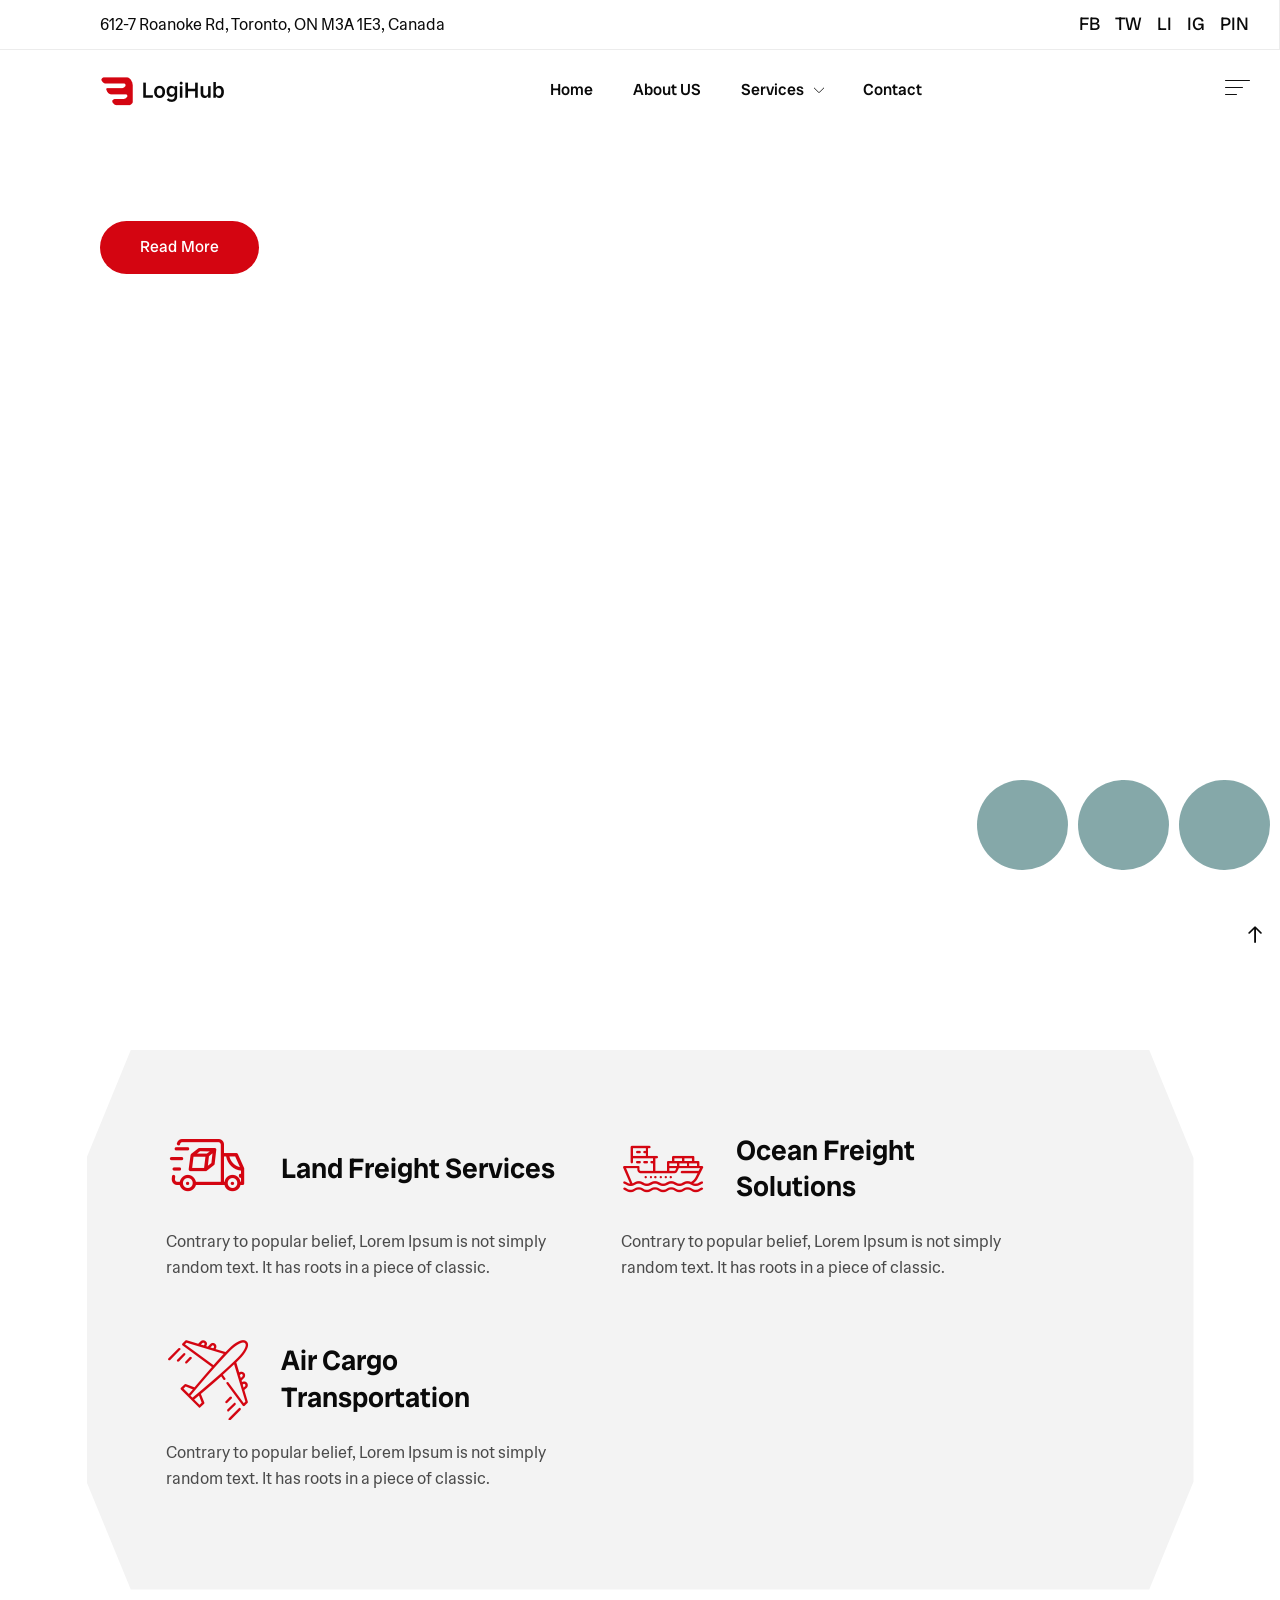
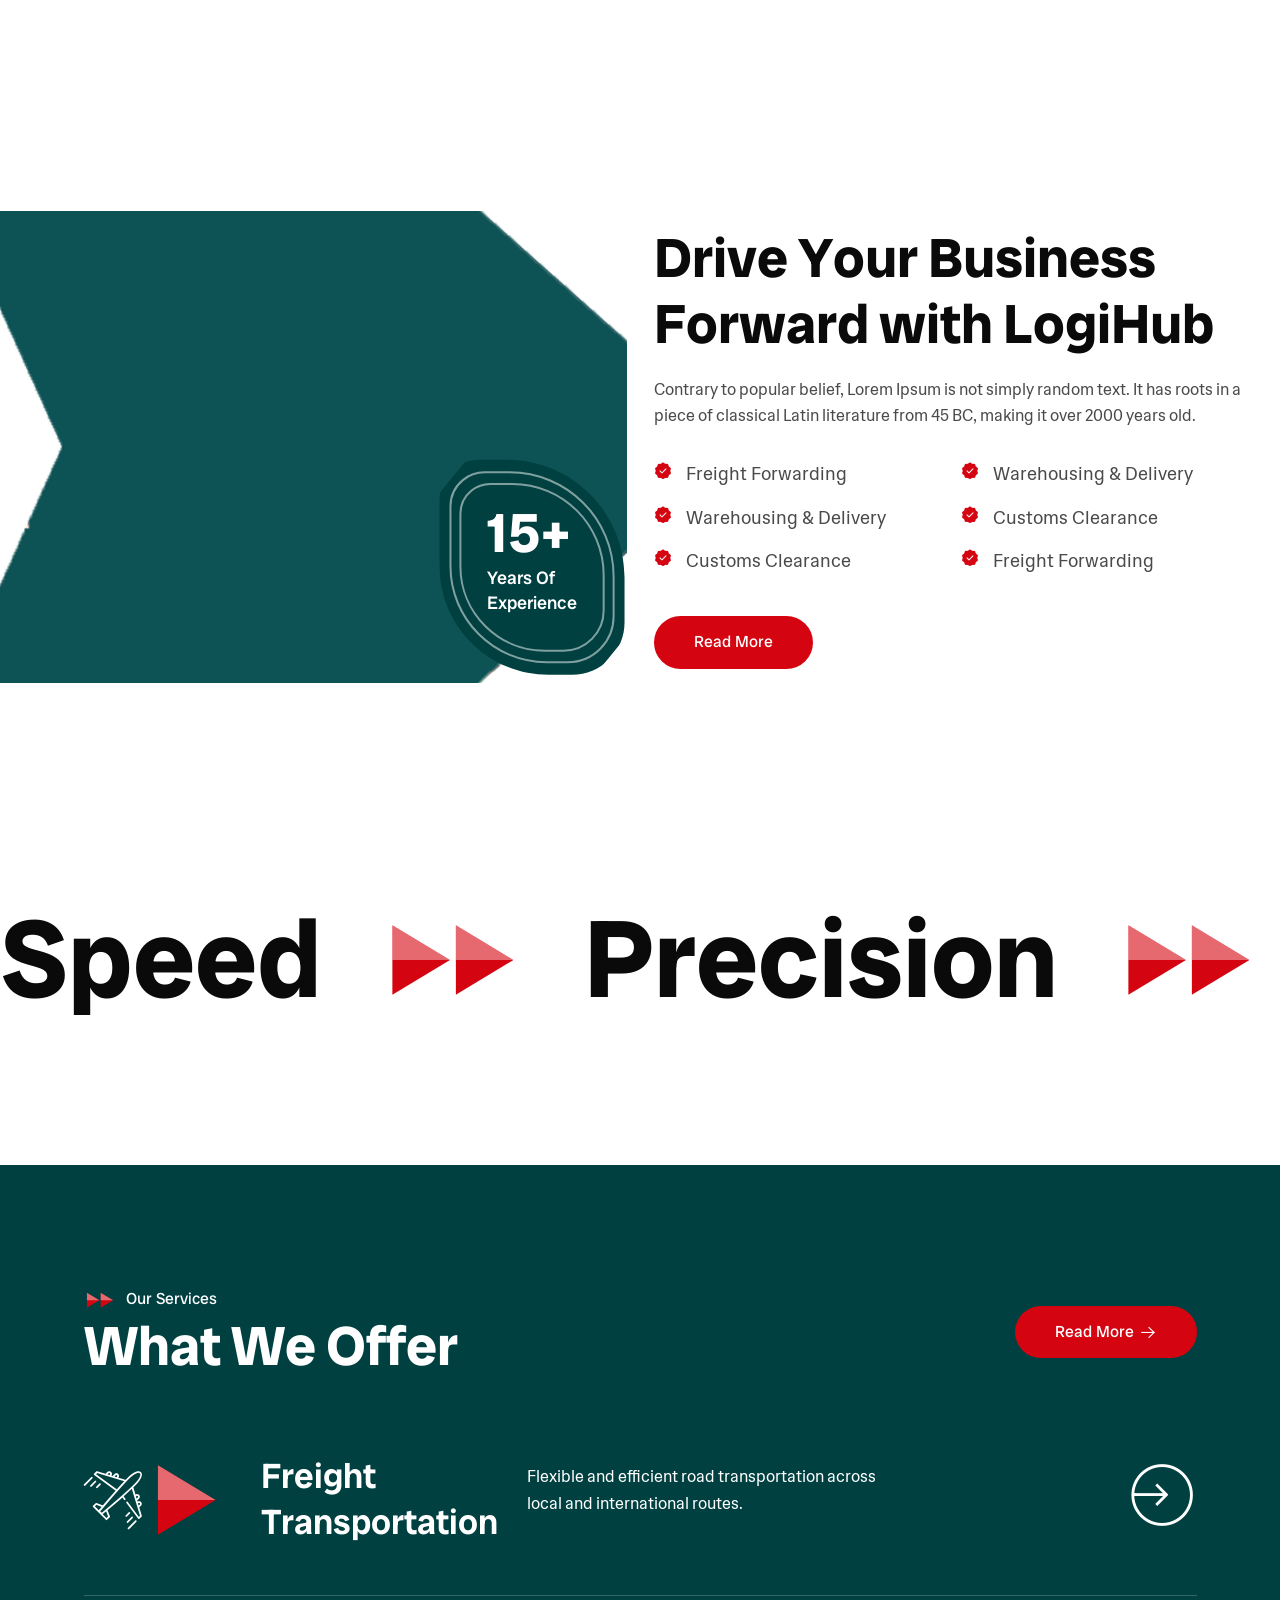
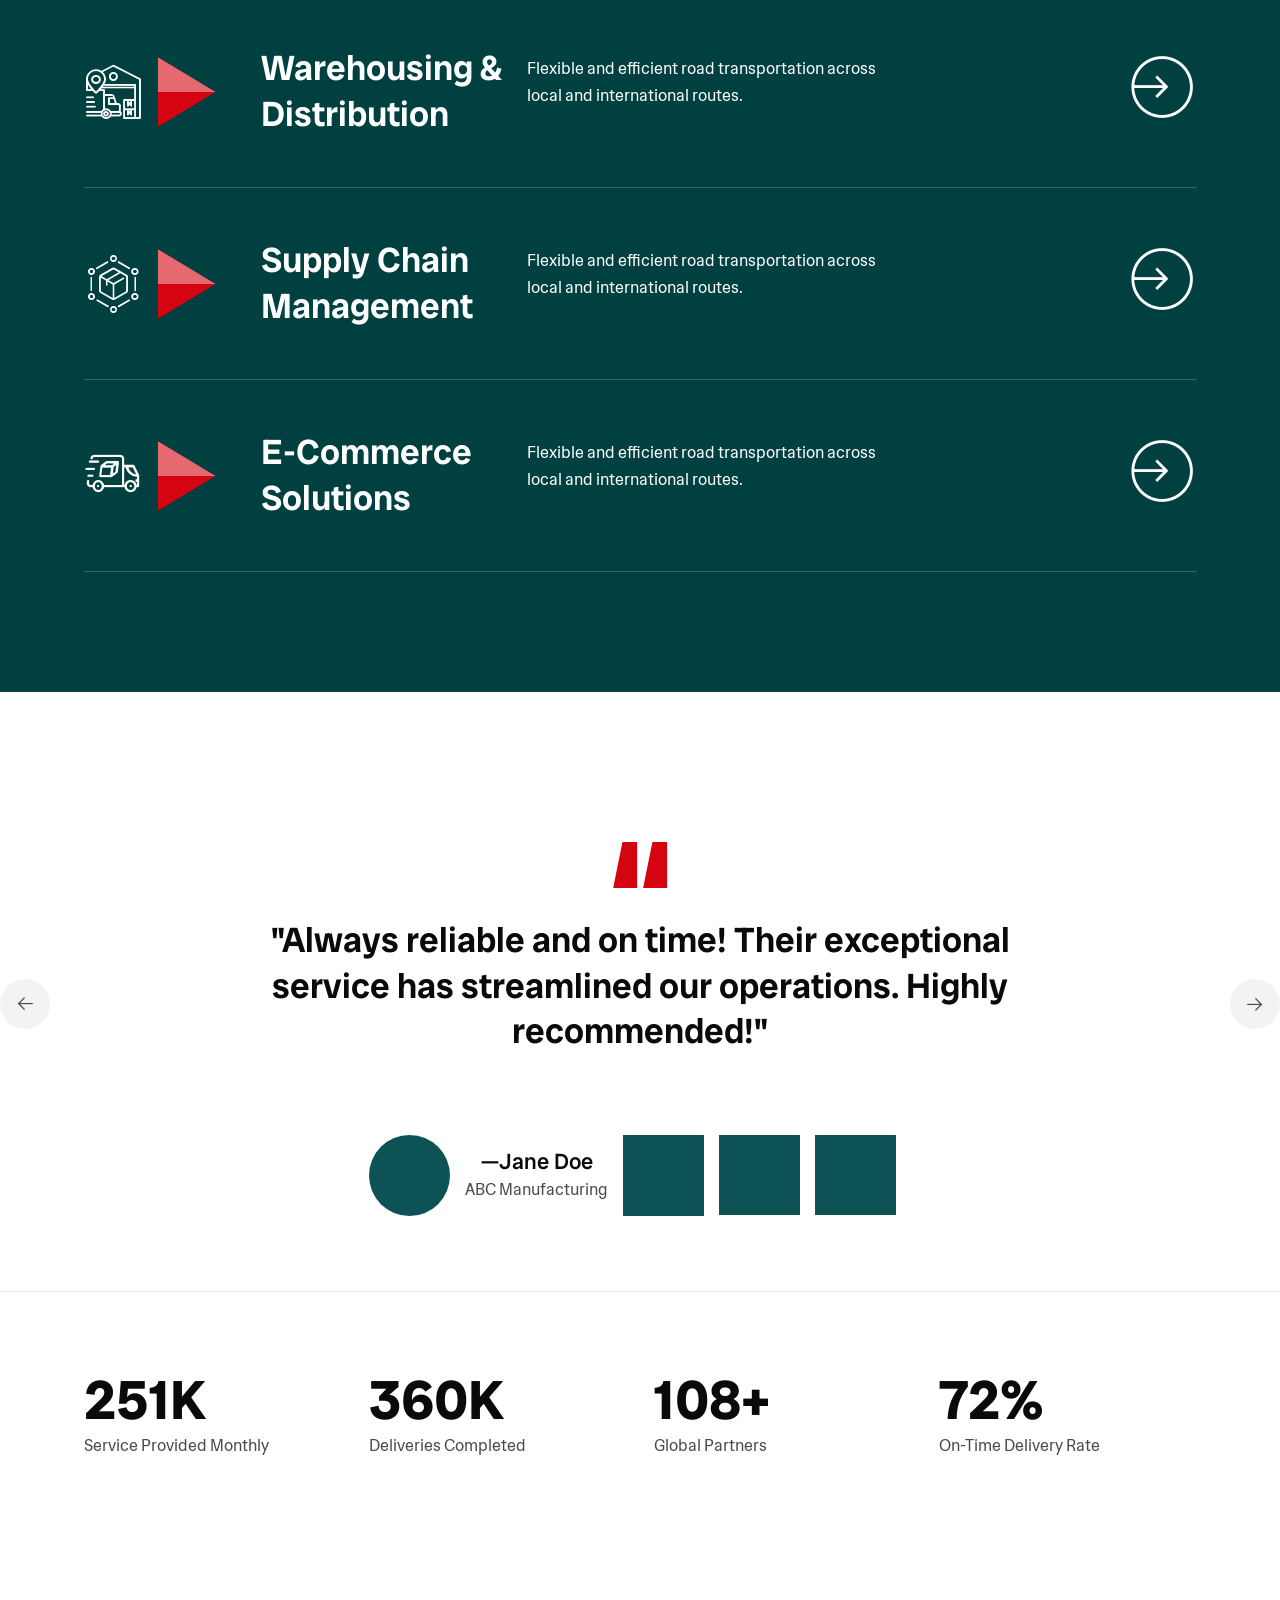
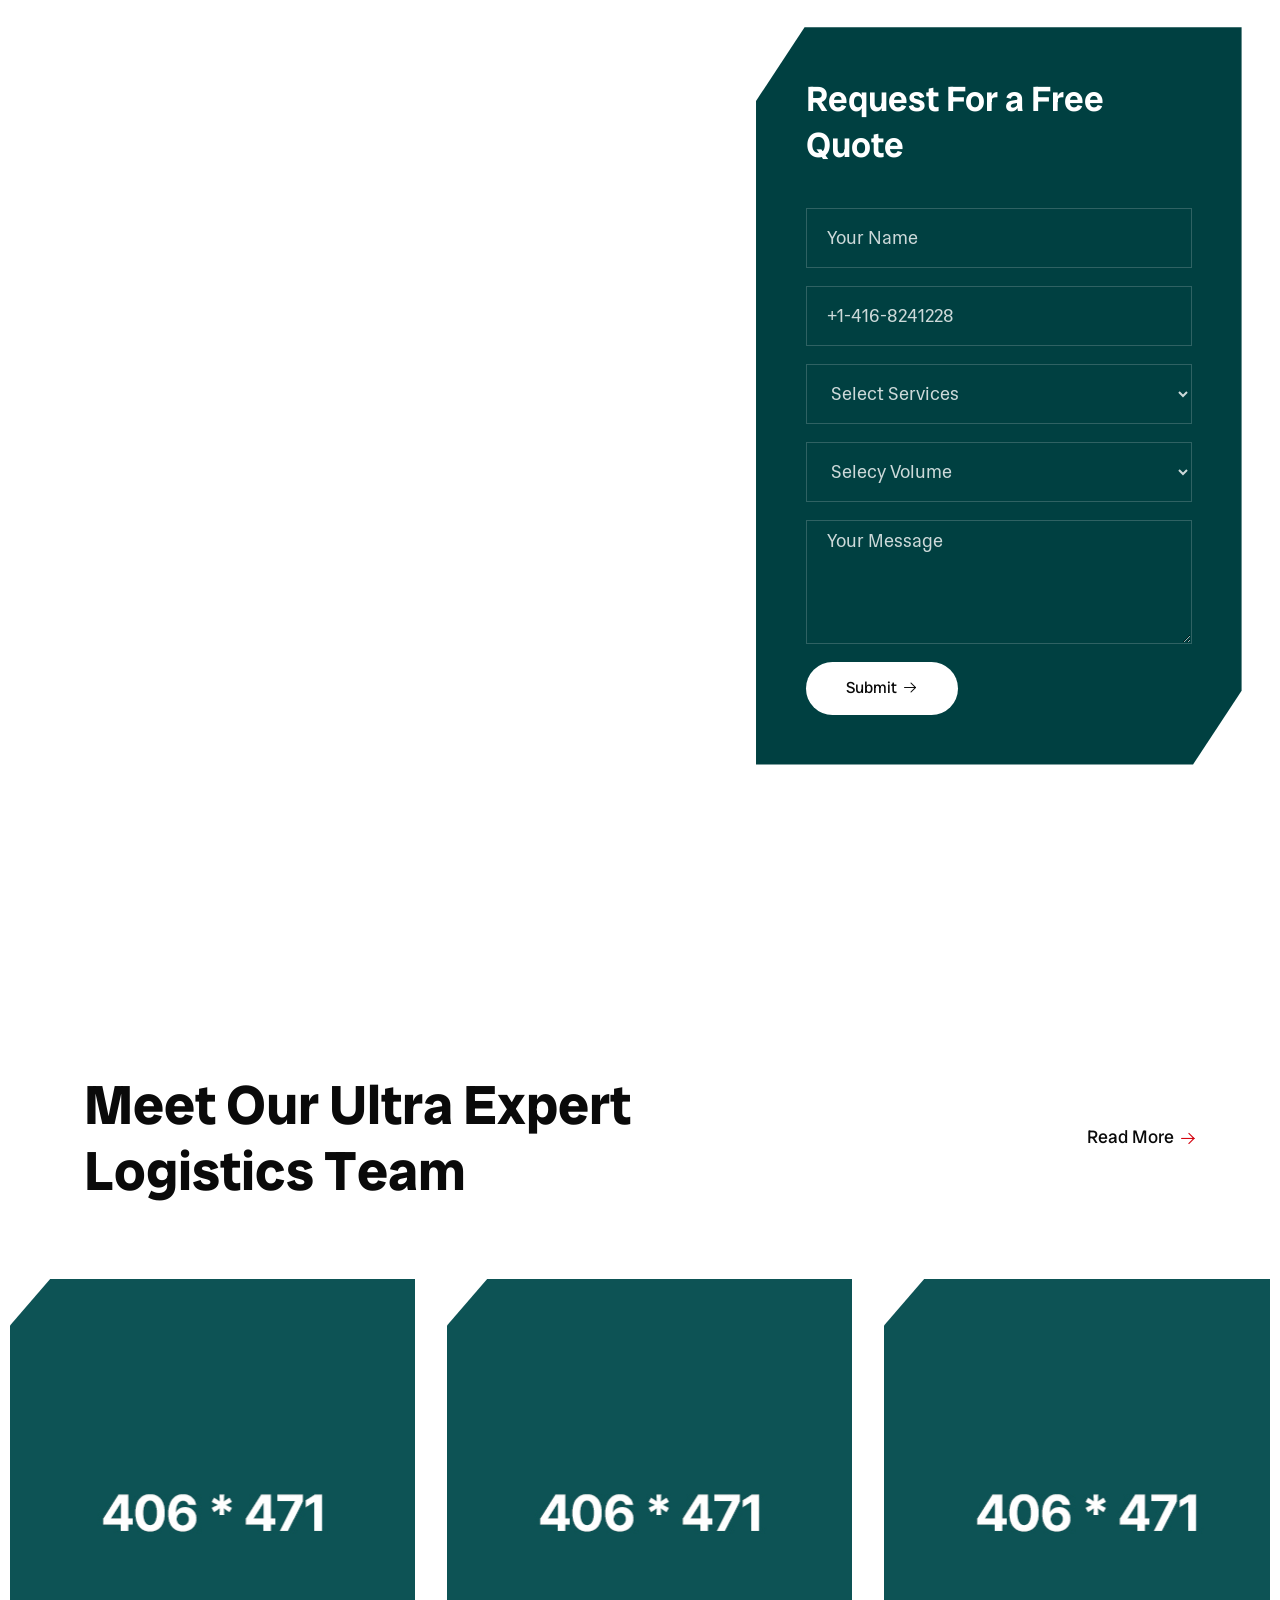
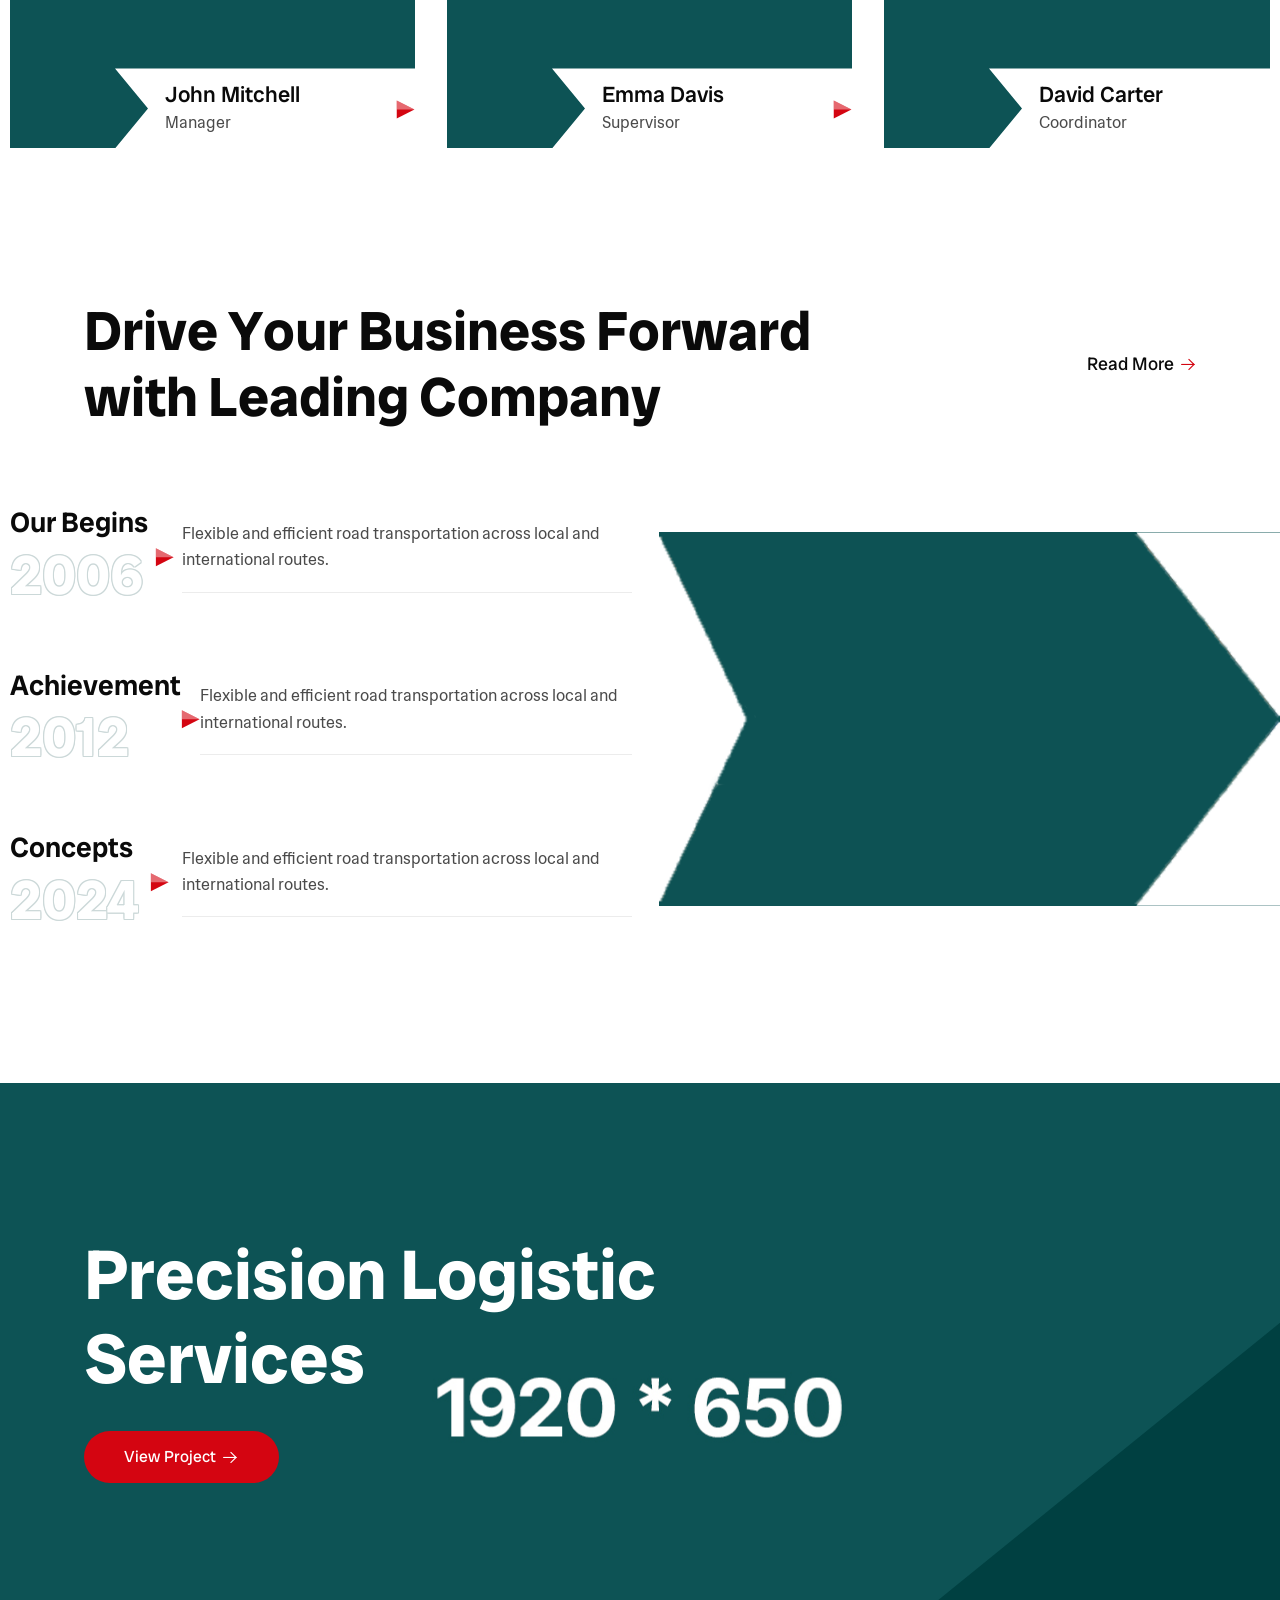
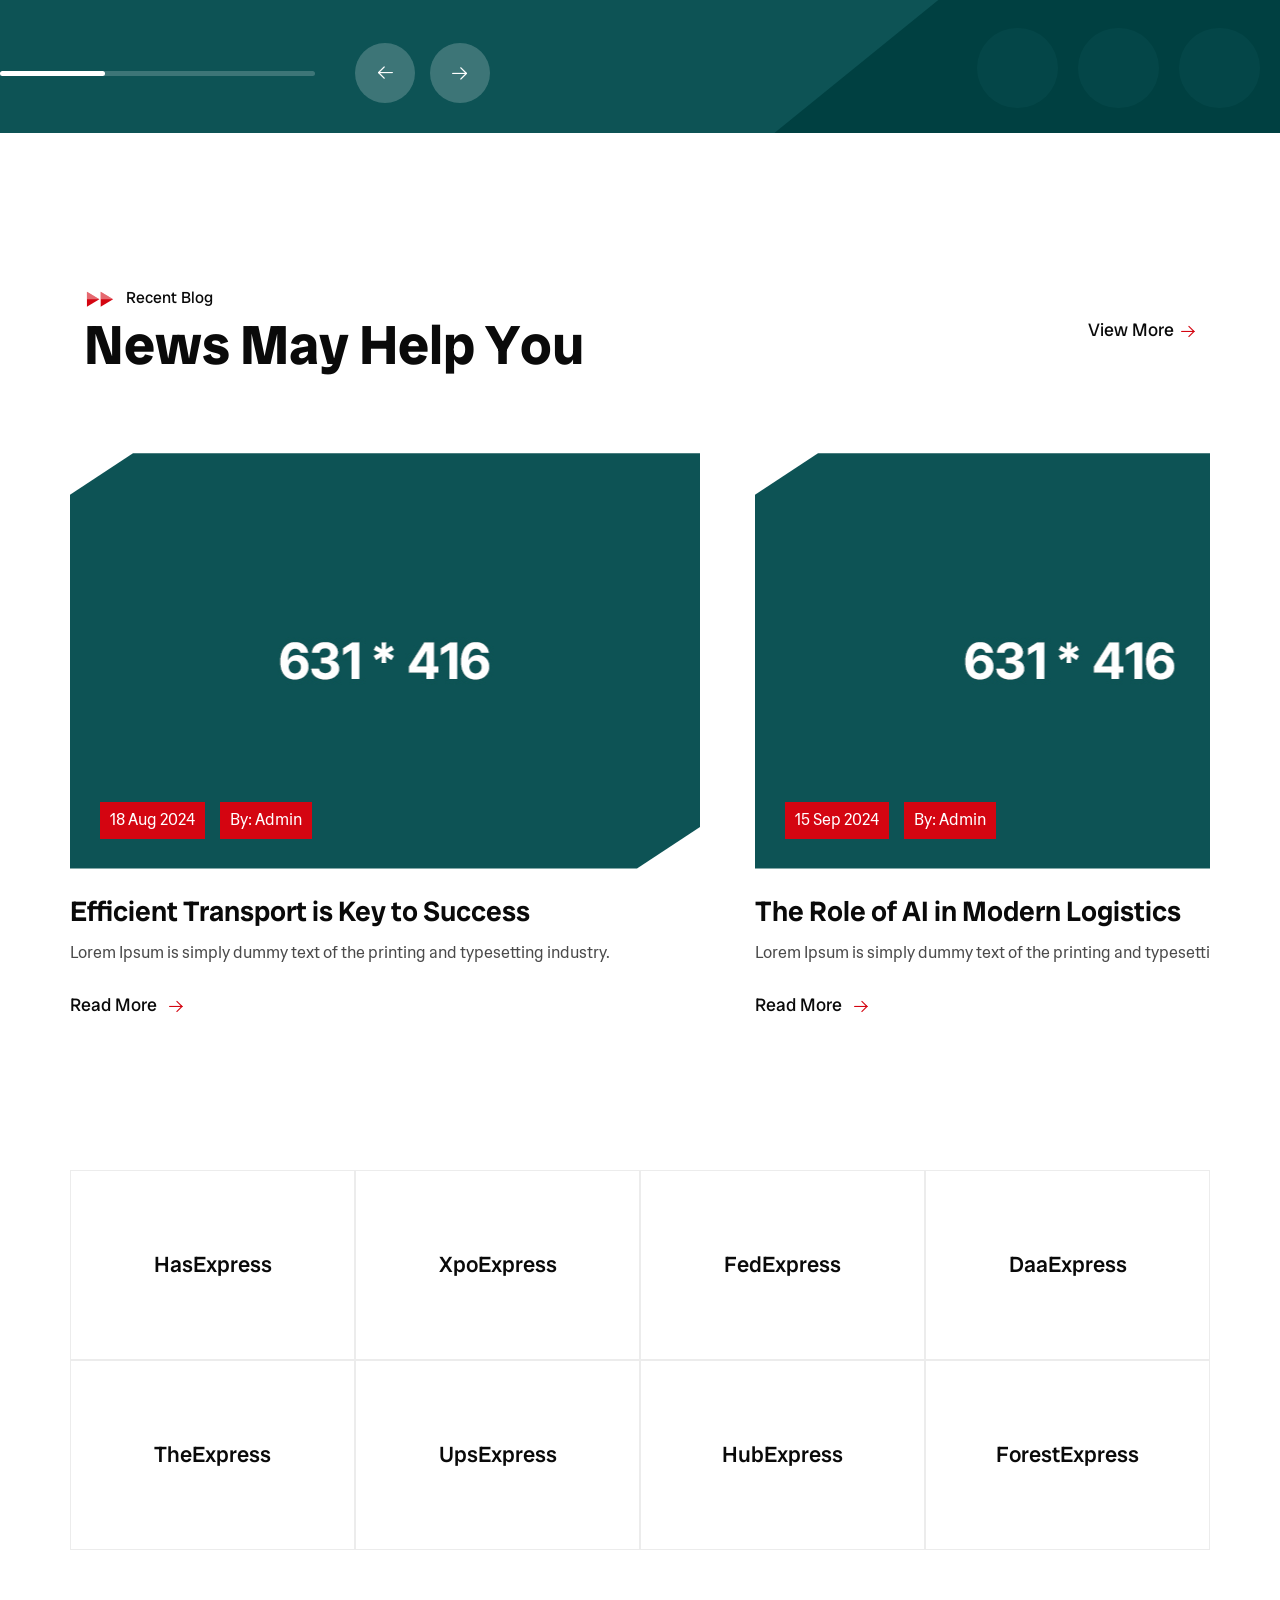
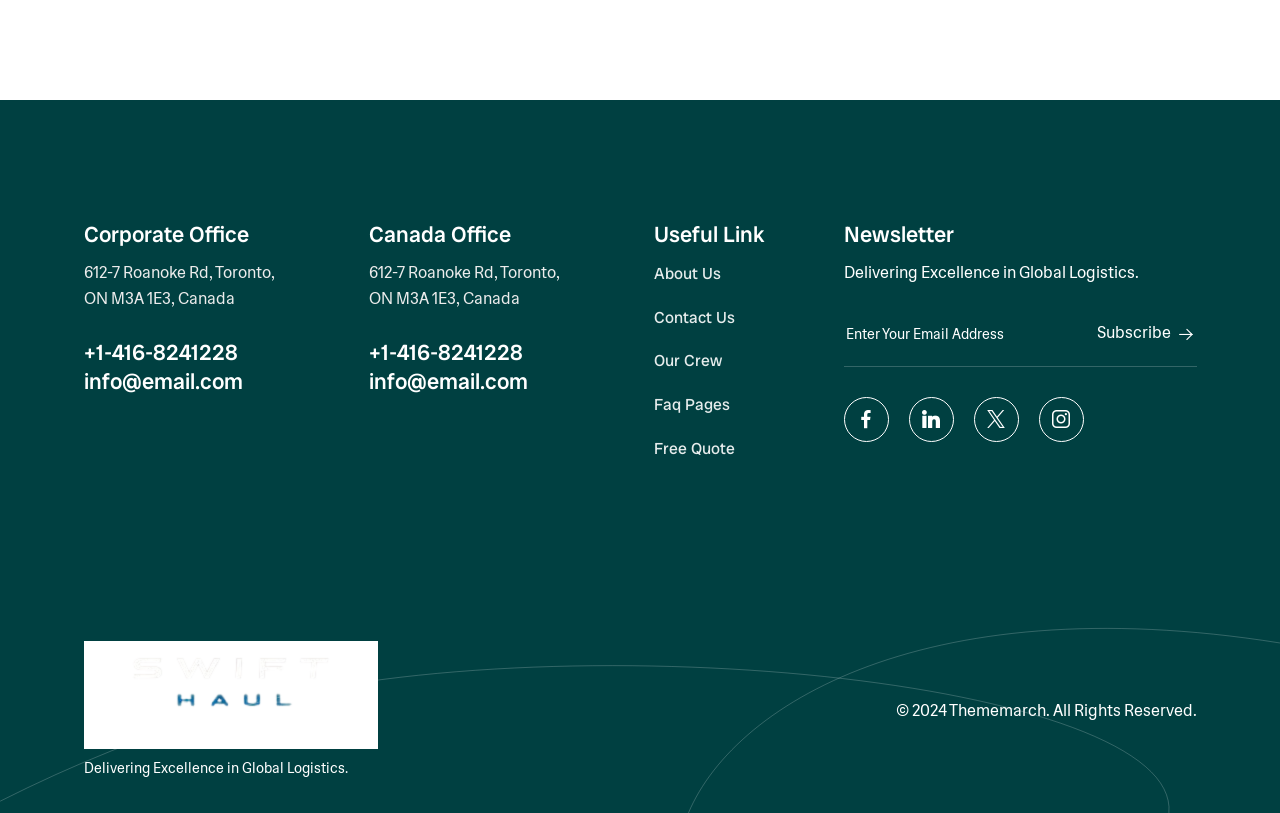
==== index.html @ 702abc60 "initial commit" ====
<!DOCTYPE html>
<html class="no-js" lang="en">

<head>
  <!-- Meta Tags -->
  <meta charset="utf-8" />
  <meta http-equiv="x-ua-compatible" content="ie=edge" />
  <meta name="viewport" content="width=device-width, initial-scale=1" />
  <meta name="author" content="Thememarch" />
  <!-- Favicon Icon -->
  <link rel="icon" href="assets/img/favicon.svg" />
  <!-- Site Title -->
  <title>LogiHub - Logistic & Transportation</title>
  <link rel="stylesheet" href="assets/css/plugins/bootstrap.min.css" />
  <link rel="stylesheet" href="assets/css/plugins/swiper.min.css" />
  <link rel="stylesheet" type="text/css" href="assets/fonts/flaticon.css">
  <link rel="stylesheet" href="assets/css/style.css" />
</head>

<body>

    <!-- Start Header Section -->
    <header class="cs_site_header cs-header-with-bg cs_style1 cs_sticky_header">
      <!-- Header Topbar Start -->
      <div class="cs_logi_topbar">
        <div class="container-fluid">
          <div class="cs-topbar-container">
            <div class="cs-topbar-left">
              <span class="cs-small-text cs-color-black"
                >612-7 Roanoke Rd, Toronto, ON M3A 1E3, Canada</span
              >
            </div>
            <div class="cs-logi-topbar-right">
              <div class="cs-topbar-social">
                <ul>
                  <li>
                    <a href="#" class="cs-text_b_line"><span>FB</span></a>
                  </li>
                  <li>
                    <a href="#" class="cs-text_b_line"><span>TW</span></a>
                  </li>
                  <li>
                    <a href="#" class="cs-text_b_line"><span>LI</span></a>
                  </li>
                  <li>
                    <a href="#" class="cs-text_b_line"><span>IG</span></a>
                  </li>
                  <li>
                    <a href="#" class="cs-text_b_line"><span>PIN</span></a>
                  </li>
                </ul>
              </div>
            </div>
          </div>
        </div>
      </div>
      <!-- End Topbar -->

      <!-- Start Main Header Area -->
      <div class="cs_main_header">
        <div class="container-fluid">
          <div class="cs_main_header_in">
            <!-- Start Main Header Left Area -->
            <div class="cs_main_header_left">
              <div class="cs-logi-header-logo">
                <a class="cs_site_branding" href="index.html">
                  <img src="assets/img/logo_black_text.png" alt="Logo" />
                </a>
              </div>
            </div>
            <!-- End Main Header Left Area -->

            <!-- Start Main Header Middle Area -->
            <div class="cs-logi-header-middle">
              <div class="cs_nav cs_medium">
                <ul class="cs_nav_list">
                  <li>
                    <a href="index.html" class="cs-text_b_line"
                      ><span>Home</span></a
                    >
                  </li>
                  
                  <li>
                    <a href="about.html" class="cs-text_b_line"><span>About US</span></a>

                  </li>
                  <li class="menu-item-has-children">
                    <a href="service.html" class="cs-text_b_line"
                      ><span>Services</span></a
                    >
                    <ul>
                      <li>
                        <a href="air-freight.html" class="cs-text_b_line"
                          ><span>Air Freight</span></a
                        >
                      </li>
                      <li>
                        <a href="ocean-cargo.html" class="cs-text_b_line"
                          ><span>Sea Freight</span></a
                        >
                      </li>
                      <li>
                        <a href="land-freight.html" class="cs-text_b_line"
                          ><span>Land Freight</span></a
                        >
                      </li>
                      <li>
                        <a href="#" class="cs-text_b_line"
                          ><span>Warehousing</span></a
                        >
                      </li>
                      <li>
                        <a href="#" class="cs-text_b_line"
                          ><span>Project Cargo</span></a
                        >
                      </li>
                    </ul>
                    <span class="cs_munu_dropdown_toggle"></span>
                  </li>
                  <!-- <li class="menu-item-has-children">
                    <a href="blog.html" class="cs-text_b_line"
                      ><span>Blog</span></a
                    >
                    <ul>
                      <li>
                        <a href="blog.html" class="cs-text_b_line"
                          ><span>Blog</span></a
                        >
                      </li>
                      <li>
                        <a href="blog-standard.html" class="cs-text_b_line"
                          ><span>Blog Style 2</span></a
                        >
                      </li>
                      <li>
                        <a href="blog-details.html" class="cs-text_b_line"
                          ><span>Blog Details</span></a
                        >
                      </li>
                      <li>
                        <a
                          href="blog-details-nosidebar.html"
                          class="cs-text_b_line"
                          ><span>Post No Sidebar</span></a
                        >
                      </li>
                    </ul>
                    <span class="cs_munu_dropdown_toggle"></span>
                  </li> -->
                  <li>
                    <a href="contact.html" class="cs-text_b_line"
                      ><span>Contact</span></a
                    >
                  </li>
                </ul>
              </div>
            </div>
            <!-- End Main Header Middle Area -->

            <!-- Start Main Header Right Area -->
            <div class="cs_main_header_right">
              <div class="cs_toolbox">
                <span class="cs_icon_btn">
                  <span class="cs_icon_btn_in">
                    <span></span>
                    <span></span>
                    <span></span>
                    <span></span>
                  </span>
                </span>
              </div>
            </div>
            <!-- End Main Header Right Area -->
          </div>
        </div>
      </div>
      <!-- End Main Header Area -->

      <!-- Header Email Phone -->
      <div class="cs-header-emai-phone">
        <div class="cs-topbar-email">
          <div class="cs-email">
            <a href="">Info@email.com</a>
          </div>
        </div>
        <a href="#" class="cs-header-phone">
          <div class="cs-header-phone-content">
            <div class="cs-header-phone-in">
              <div class="cs-header-phone-icon">
                <i class="flaticon-viber"></i>
              </div>
              <div class="cs-header-phone-number">
                <span>Make a Call</span>
                <div>
                  <h6 class="cs-text-style-h6 cs-text_b_line">
                    +1-416-8241228
                  </h6>
                </div>
              </div>
            </div>
          </div>
        </a>
      </div>
      <!-- Header Email Phone -->
    </header>
    <!-- End Header Section -->

  <!-- Start Sidebar -->
  <div class="cs_side_header">
    <button class="cs_close"></button>
    <div class="cs_side_header_overlay"></div>
    <div class="cs_side_header_in">
      <div class="cs-sidebar-about-brand">
        <a class="cs_site_branding" href="index.html">
          <img src="assets/img/logo_black_text.png" alt="Logo" />
        </a>
        <p>
          Contrary to popular belief, Lorem Ipsum is not simply random text.
        </p>
      </div>
      <div class="cs-sidebar-middle-area">
        <p>612-7 Roanoke Rd, Toronto, ON M3A 1E3, Canada</p>
        <div class="cs-sidebar-emai-phone">
          <a href="#" class="cs-text-style-h6">+1-416-8241228</a>
          <a href="#" class="cs-text-style-h6">info@email.com</a>
        </div>
        <div class="cs-common-icon-style cs-sidebar-social">
          <ul>
            <li>
              <a href="#">
                <i class="flaticon-facebook-app-symbol"></i>
              </a>
            </li>
            <li>
              <a href="#">
                <i class="flaticon-linkedin-big-logo"></i>
              </a>
            </li>
            <li>
              <a href="#">
                <i class="flaticon-twitter"></i>
              </a>
            </li>
            <li>
              <a href="#">
                <i class="flaticon-instagram"></i>
              </a>
            </li>
          </ul>
        </div>
      </div>
      <div class="cs-sidebar-bottom-area">
        <form class="cs-logi-newsletter" >
          <input class="cs-newsletter-email" type="email"  placeholder="Enter Your Email Address" required />
          <button class="cs-newsletter-btn svg-left-to-right-animation-wrap" type="submit">
            Subscribe
            <span class="svg-left-to-right-animation">
              <i class="flaticon-right-arrow"></i>
              <i class="flaticon-right-arrow"></i>
            </span>
          </button>
        </form>
      </div>
    </div>
  </div>
  <!-- End Sidebar -->

  <!-- Start Home_1 Slider -->
  <section>
    <div class="cs-hero-slider-wrap cs-hero-home-1">
      <div class="cs-hero-slider-content-wrap">
        <div class="cs-hero-slider-instrument">
          <div class="cs-hero-slider-controller">
            <div class="slider-controler-item" data-slide="0">
              <h6>01</h6>
              <p>Land Transport</p>
            </div>
            <div class="slider-controler-item" data-slide="1">
              <h6>02</h6>
              <p>Air Freight</p>
            </div>
            <div class="slider-controler-item" data-slide="2">
              <h6>03</h6>
              <p>Ocean Freight</p>
            </div>
          </div>
          <div class="cs-hero-slider-thumb">
            <div class="cs-thumb-in">
              <div class="cs-hero-thumb-item">
                <img src="assets/img/hero-slider-thumb.jpg" alt="LogiHub" class="hero-thumb" data-slide="0">
              </div>
              <div class="cs-hero-thumb-item">
                <img src="assets/img/hero-slider-thumb-1.jpg" alt="LogiHub" class="hero-thumb" data-slide="1">
              </div>
              <div class="cs-hero-thumb-item">
                <img src="assets/img/hero-slider-thumb-2.jpg" alt="LogiHub" class="hero-thumb" data-slide="2">
              </div>
            </div>
          </div>
        </div>
        <div class="cs-hero-slider-content">
          <div class="swiper hero1-slider1">
            <div class="swiper-wrapper">
              <div class="swiper-slide cs_center">
                <div class="cs-hero-slide-content">
                  <div class="cs-hero-title">
                    <h1 class="logi-splite">Swift and Dependable Shipping Solutions</h1>
                  </div>
                  <div class="cs-hero-slider-btn">
                    <a href="about.html" class="cs-primary-btn">
                      <span>Read More</span>
                    </a>
                  </div>
                </div>
                <div class="cs-hero-slider-img slider-image">
                  <img src="assets/img/hero/home_1_hero_slider_1.jpg" alt="LogiHub">
                </div>
              </div>
              <div class="swiper-slide cs_center">
                <div class="cs-hero-slide-content">
                  <div class="cs-hero-title">
                    <h1 class="logi-splite">Trusted and Efficient Supply Chain Logistics</h1>
                  </div>
                  <div class="cs-hero-slider-btn">
                    <a href="about.html" class="cs-primary-btn">
                      <span>Read More</span>
                    </a>
                  </div>
                </div>
                <div class="cs-hero-slider-img slider-image">
                  <img src="assets/img/hero/home_1_hero_slider_2.jpg" alt="LogiHub">
                </div>
              </div>
              <div class="swiper-slide cs_center">
                <div class="cs-hero-slide-content">
                  <div class="cs-hero-title">
                    <h1 class="logi-splite">Efficient and Reliable Logistics Solutions</h1>
                  </div>
                  <div class="cs-hero-slider-btn">
                    <a href="contact.html" class="cs-primary-btn">
                      <span>Read More</span>
                    </a>
                  </div>
                </div>
                <div class="cs-hero-slider-img slider-image">
                  <img src="assets/img/hero/home_1_hero_slider_3.jpg" alt="LogiHub">
                </div>
              </div>
            </div>
          </div>
        </div>
      </div>
    </div>
  </section>
  <!-- End Home_1 Slider -->

  <div class="cs-section-height"></div> <!-- Section to Section Gap -->

  <!-- Start Expertise Area Style 1 -->
  <section>
    <div class="cs-expertise-wrap expert-area-style-1">
      <div class="container-fluid">
        <div class="row">
          <div class="cs-expert-area-content">
            <div class="cs-expert-area-item">
              <div class="cs-exp-icon-title">
                <div class="cs-exp-icon svg-left-to-right-animation-wrap">
                  <span class="svg-left-to-right-animation">
                    <i class="flaticon-shipping"></i>
                    <i class="flaticon-shipping"></i>
                  </span>
                </div>
                <div class="cs-exp-title">
                  <h5>Land Freight Services</h5>
                </div>
              </div>
              <div class="cs-exp-text">
                <p>Contrary to popular belief, Lorem Ipsum is not simply random text. It has roots in a piece of
                  classic.</p>
              </div>
            </div>
            <div class="cs-expert-line"></div>
            <div class="cs-expert-area-item">
              <div class="cs-exp-icon-title">
                <div class="cs-exp-icon svg-left-to-right-animation-wrap">
                  <span class="svg-left-to-right-animation">
                    <i class="flaticon-cargo-ship"></i>
                    <i class="flaticon-cargo-ship"></i>
                  </span>
                </div>
                <div class="cs-exp-title">
                  <h5>Ocean Freight Solutions</h5>
                </div>
              </div>
              <div class="cs-exp-text">
                <p>Contrary to popular belief, Lorem Ipsum is not simply random text. It has roots in a piece of
                  classic.</p>
              </div>
            </div>
            <div class="cs-expert-line"></div>
            <div class="cs-expert-area-item">
              <div class="cs-exp-icon-title">
                <div class="cs-exp-icon svg-left-to-right-animation-wrap">
                  <span class="svg-left-to-right-animation">
                    <i class="flaticon-airplane"></i>
                    <i class="flaticon-airplane"></i>
                  </span>
                </div>
                <div class="cs-exp-title">
                  <h5>Air Cargo Transportation</h5>
                </div>
              </div>
              <div class="cs-exp-text">
                <p>Contrary to popular belief, Lorem Ipsum is not simply random text. It has roots in a piece of
                  classic.</p>
              </div>
            </div>
          </div>
        </div>
      </div>
    </div>
  </section>
  <!-- End Expertise Area Style 1 -->

  <div class="cs-section-height"></div> <!-- Section to Section Gap -->

  <!-- Start About Style 1 -->
  <section>
    <div class="cs-about-wrapper-1">
      <div class="cs-about-wrap-in">
        <div class="container-fluid">
          <div class="row cs_center">
            <div class="col-xl-6 col-lg-12 col-md-12">
              <div class="cs-about-img-area">
                <div class="cs-about-img reveal-img-wrap horizontal">
                  <div class="reveal-img-inner">
                    <img src="assets/img/about-img-style-1.png" alt="LogiHub">
                  </div>
                </div>
                <div class="cs-about-img-over-content anim_div_ShowRightSide" data-src="assets/img/experience-bg.svg">
                  <div class="cs-flex">
                    <h2 id="count5" class="amin_auto_count">18
                    </h2>
                    <span class="cs-text-style-h2 cs-color-white">+</span>
                  </div>
                  <p>Years Of <br> Experience</p>
                </div>
              </div>
            </div>
            <div class="col-xl-6 col-lg-12 col-md-12">
              <div class="cs-about-content-wrap">
                <div class="cs-about-content-in">
                  <div class="cs-about-title">
                    <h2 class="logi-splite">Drive Your Business Forward with LogiHub</h2>
                  </div>
                  <div class="cs-about-para">
                    <p>Contrary to popular belief, Lorem Ipsum is not simply random text. It has roots in a piece of
                      classical Latin literature from 45 BC, making it over 2000 years old.</p>
                  </div>
                  <div class="cs-about-list-wrap">
                    <ul>
                      <li>
                        <i class="flaticon-verified"></i>
                        Freight Forwarding
                      </li>
                      <li>
                        <i class="flaticon-verified"></i>
                        Warehousing & Delivery
                      </li>
                      <li>
                        <i class="flaticon-verified"></i>
                        Customs Clearance
                      </li>
                    </ul>
                    <ul>
                      <li>
                        <i class="flaticon-verified"></i>
                        Warehousing & Delivery
                      </li>
                      <li>
                        <i class="flaticon-verified"></i>
                        Customs Clearance
                      </li>
                      <li>
                        <i class="flaticon-verified"></i>
                        Freight Forwarding
                      </li>
                    </ul>
                  </div>
                  <div class="cs-primary-btn-wrap">
                    <div class="cs-primary-btn">
                      <a href="about.html" class="cs-primary-btn-in"><span>Read More</span></a>
                    </div>
                  </div>
                </div>
              </div>
            </div>
          </div>
        </div>
      </div>
    </div>
  </section>
  <!-- Start About Style 1 -->

  <div class="cs-section-height"></div> <!-- Section to Section Gap -->

  <!-- Start Moving Text -->
  <div class="cs-text-moving-wrap">
    <div class="cs_text-moving_in">
      <div class="cs_text-moving">
        <h2 class="cs-text-style-h1">Speed</h2>
        <svg width="122" height="70" viewBox="0 0 122 70" fill="none" xmlns="http://www.w3.org/2000/svg">
          <g clip-path="url(#clip0_4589_497)">
            <path d="M0.386719 69.8221L58.0062 34.9999L0.386719 0.177734V69.8221Z" fill="#D40511" />
            <path opacity="0.4" d="M0.386719 34.9999H58.0062L0.386719 0.177734V34.9999Z" fill="white" />
            <path d="M63.8484 69.8221L121.468 34.9999L63.8484 0.177734V69.8221Z" fill="#D40511" />
            <path opacity="0.4" d="M63.8484 34.9999H121.468L63.8484 0.177734V34.9999Z" fill="white" />
          </g>
          <defs>
            <clipPath>
              <rect width="121.081" height="70" fill="white" transform="translate(0.386719)" />
            </clipPath>
          </defs>
        </svg>
        <h2 class="cs-text-style-h1">Precision</h2>
        <svg width="122" height="70" viewBox="0 0 122 70" fill="none" xmlns="http://www.w3.org/2000/svg">
          <g clip-path="url(#clip0_4589_497)">
            <path d="M0.386719 69.8221L58.0062 34.9999L0.386719 0.177734V69.8221Z" fill="#D40511" />
            <path opacity="0.4" d="M0.386719 34.9999H58.0062L0.386719 0.177734V34.9999Z" fill="white" />
            <path d="M63.8484 69.8221L121.468 34.9999L63.8484 0.177734V69.8221Z" fill="#D40511" />
            <path opacity="0.4" d="M63.8484 34.9999H121.468L63.8484 0.177734V34.9999Z" fill="white" />
          </g>
          <defs>
            <clipPath>
              <rect width="121.081" height="70" fill="white" transform="translate(0.386719)" />
            </clipPath>
          </defs>
        </svg>
        <h2 class="cs-text-style-h1">Excellence</h2>
        <svg width="122" height="70" viewBox="0 0 122 70" fill="none" xmlns="http://www.w3.org/2000/svg">
          <g clip-path="url(#clip0_4589_497)">
            <path d="M0.386719 69.8221L58.0062 34.9999L0.386719 0.177734V69.8221Z" fill="#D40511" />
            <path opacity="0.4" d="M0.386719 34.9999H58.0062L0.386719 0.177734V34.9999Z" fill="white" />
            <path d="M63.8484 69.8221L121.468 34.9999L63.8484 0.177734V69.8221Z" fill="#D40511" />
            <path opacity="0.4" d="M63.8484 34.9999H121.468L63.8484 0.177734V34.9999Z" fill="white" />
          </g>
          <defs>
            <clipPath>
              <rect width="121.081" height="70" fill="white" transform="translate(0.386719)" />
            </clipPath>
          </defs>
        </svg>
      </div>
      <div class="cs_text-moving">
        <h2 class="cs-text-style-h1">Speed</h2>
        <svg width="122" height="70" viewBox="0 0 122 70" fill="none" xmlns="http://www.w3.org/2000/svg">
          <g clip-path="url(#clip0_4589_497)">
            <path d="M0.386719 69.8221L58.0062 34.9999L0.386719 0.177734V69.8221Z" fill="#D40511" />
            <path opacity="0.4" d="M0.386719 34.9999H58.0062L0.386719 0.177734V34.9999Z" fill="white" />
            <path d="M63.8484 69.8221L121.468 34.9999L63.8484 0.177734V69.8221Z" fill="#D40511" />
            <path opacity="0.4" d="M63.8484 34.9999H121.468L63.8484 0.177734V34.9999Z" fill="white" />
          </g>
          <defs>
            <clipPath>
              <rect width="121.081" height="70" fill="white" transform="translate(0.386719)" />
            </clipPath>
          </defs>
        </svg>
        <h2 class="cs-text-style-h1">Precision</h2>
        <svg width="122" height="70" viewBox="0 0 122 70" fill="none" xmlns="http://www.w3.org/2000/svg">
          <g clip-path="url(#clip0_4589_497)">
            <path d="M0.386719 69.8221L58.0062 34.9999L0.386719 0.177734V69.8221Z" fill="#D40511" />
            <path opacity="0.4" d="M0.386719 34.9999H58.0062L0.386719 0.177734V34.9999Z" fill="white" />
            <path d="M63.8484 69.8221L121.468 34.9999L63.8484 0.177734V69.8221Z" fill="#D40511" />
            <path opacity="0.4" d="M63.8484 34.9999H121.468L63.8484 0.177734V34.9999Z" fill="white" />
          </g>
          <defs>
            <clipPath>
              <rect width="121.081" height="70" fill="white" transform="translate(0.386719)" />
            </clipPath>
          </defs>
        </svg>
        <h2 class="cs-text-style-h1">Excellence</h2>
        <svg width="122" height="70" viewBox="0 0 122 70" fill="none" xmlns="http://www.w3.org/2000/svg">
          <g clip-path="url(#clip0_4589_497)">
            <path d="M0.386719 69.8221L58.0062 34.9999L0.386719 0.177734V69.8221Z" fill="#D40511" />
            <path opacity="0.4" d="M0.386719 34.9999H58.0062L0.386719 0.177734V34.9999Z" fill="white" />
            <path d="M63.8484 69.8221L121.468 34.9999L63.8484 0.177734V69.8221Z" fill="#D40511" />
            <path opacity="0.4" d="M63.8484 34.9999H121.468L63.8484 0.177734V34.9999Z" fill="white" />
          </g>
          <defs>
            <clipPath>
              <rect width="121.081" height="70" fill="white" transform="translate(0.386719)" />
            </clipPath>
          </defs>
        </svg>
      </div>
    </div>
  </div>
  <!-- End Moving Text -->

  <div class="cs-section-height"></div> <!-- Section to Section Gap -->

  <!-- Start Service Section -->
  <section>
    <div class="cs-service-sec-wrapper cs-ser-style-1">

      <div class="cs-height-120"></div>

      <div class="container">
        <div class="row">
          <div class="cs-section-title-left-right sec-title-style-1">
            <div class="cs-title-left-area">
              <div class="cs-sec-caption">
                <div class="cs-cap-icon">
                  <svg width="32" height="19" viewBox="0 0 32 19" fill="none" xmlns="http://www.w3.org/2000/svg">
                    <g clip-path="url(#clip0_4589_150)">
                      <path d="M0.467773 18.6986L15.2842 9.74431L0.467773 0.790039V18.6986Z" fill="#D40511" />
                      <path opacity="0.4" d="M0.467773 9.74431H15.2842L0.467773 0.790039V9.74431Z" fill="white" />
                      <path d="M16.7865 18.6986L31.6029 9.74431L16.7865 0.790039V18.6986Z" fill="#D40511" />
                      <path opacity="0.4" d="M16.7865 9.74431H31.6029L16.7865 0.790039V9.74431Z" fill="white" />
                    </g>
                    <defs>
                      <clipPath >
                        <rect width="31.1351" height="18" fill="white" transform="translate(0.467773 0.744141)" />
                      </clipPath>
                    </defs>
                  </svg>
                </div>
                <div class="cs-cap-text">
                  <p class="cs_white_color">Our Services</p>
                </div>
              </div>
              <div class="cs-sec-title cs-max-w-640">
                <h2 class="logi-splite">What We Offer</h2>
              </div>
            </div>
            <div class="cs-title-right-area">
              <div class="cs-primary-btn">
                <a href="service.html">Read More
                  <i class="flaticon-right-arrow"></i>
                </a>
              </div>
            </div>
          </div>

          <div class="cs-sec-title-height"></div>

          <div class="cs-service-list-wrap">
            <div class="cs-service-item">
              <div class="ser-icon-title">
                <div class="cs-ser-icons">
                  <i class="flaticon-airplane"></i>
                  <svg width="59" height="70" viewBox="0 0 59 70" fill="none" xmlns="http://www.w3.org/2000/svg">
                    <path d="M0.929443 69.8221L58.5489 34.9999L0.929443 0.177734V69.8221Z" fill="#D40511" />
                    <path opacity="0.4" d="M0.929443 34.9999H58.5489L0.929443 0.177734V34.9999Z" fill="white" />
                  </svg>
                </div>
                <div class="cs-ser-title">
                  <h4>Freight Transportation</h4>
                </div>
              </div>
              <div class="cs-ser-para">
                <p>Flexible and efficient road transportation across local and international routes.</p>
              </div>
              <div class="cs-ser-btn">
                <a href="service-details.html"><i class="flaticon-arrow"></i></a>
              </div>
            </div>
            <div class="cs-ser-border mb-50"></div>
            <div class="cs-service-item">
              <div class="ser-icon-title">
                <div class="cs-ser-icons">
                  <i class="flaticon-logistics"></i>
                  <svg width="59" height="70" viewBox="0 0 59 70" fill="none" xmlns="http://www.w3.org/2000/svg">
                    <path d="M0.929443 69.8221L58.5489 34.9999L0.929443 0.177734V69.8221Z" fill="#D40511" />
                    <path opacity="0.4" d="M0.929443 34.9999H58.5489L0.929443 0.177734V34.9999Z" fill="white" />
                  </svg>
                </div>
                <div class="cs-ser-title">
                  <h4>Warehousing & Distribution</h4>
                </div>
              </div>
              <div class="cs-ser-para">
                <p>Flexible and efficient road transportation across local and international routes.</p>
              </div>
              <div class="cs-ser-btn">
                <a href="service-details.html"><i class="flaticon-arrow"></i></a>
              </div>
            </div>
            <div class="cs-ser-border mb-50"></div>
            <div class="cs-service-item">
              <div class="ser-icon-title">
                <div class="cs-ser-icons">
                  <i class="flaticon-supply-chain"></i>
                  <svg width="59" height="70" viewBox="0 0 59 70" fill="none" xmlns="http://www.w3.org/2000/svg">
                    <path d="M0.929443 69.8221L58.5489 34.9999L0.929443 0.177734V69.8221Z" fill="#D40511" />
                    <path opacity="0.4" d="M0.929443 34.9999H58.5489L0.929443 0.177734V34.9999Z" fill="white" />
                  </svg>
                </div>
                <div class="cs-ser-title">
                  <h4>Supply Chain Management</h4>
                </div>
              </div>
              <div class="cs-ser-para">
                <p>Flexible and efficient road transportation across local and international routes.</p>
              </div>
              <div class="cs-ser-btn">
                <a href="service-details.html"><i class="flaticon-arrow"></i></a>
              </div>
            </div>
            <div class="cs-ser-border mb-50"></div>
            <div class="cs-service-item">
              <div class="ser-icon-title">
                <div class="cs-ser-icons">
                  <i class="flaticon-shipping"></i>
                  <svg width="59" height="70" viewBox="0 0 59 70" fill="none" xmlns="http://www.w3.org/2000/svg">
                    <path d="M0.929443 69.8221L58.5489 34.9999L0.929443 0.177734V69.8221Z" fill="#D40511" />
                    <path opacity="0.4" d="M0.929443 34.9999H58.5489L0.929443 0.177734V34.9999Z" fill="white" />
                  </svg>
                </div>
                <div class="cs-ser-title">
                  <h4>E-Commerce Solutions</h4>
                </div>
              </div>
              <div class="cs-ser-para">
                <p>Flexible and efficient road transportation across local and international routes.</p>
              </div>
              <div class="cs-ser-btn">
                <a href="service-details.html"><i class="flaticon-arrow"></i></a>
              </div>
            </div>
            <div class="cs-ser-border"></div>
          </div>
        </div>
      </div>
      <div class="cs-height-120"></div>
    </div>
  </section>
  <!-- End Service Section -->

  <div class="cs-section-height"></div> <!-- Section to Section Gap -->

  <!-- Start Testimonial -->
  <section>
    <div class="cs-testi-wrap">
      <div class="container">
        <div class="cs-testi-wrap-in">
          <div class="cs-testi-content">
            <div class="swiper home1-testi-slider1">
              <div class="swiper-wrapper">
                <div class="swiper-slide">
                  <div class="cs-testi-slide-in">
                    <div class="cs-testi-quote">
                      <svg width="55" height="46" viewBox="0 0 55 46" fill="none" xmlns="http://www.w3.org/2000/svg">
                        <path d="M30.1272 46L39.4171 0H54.1012V46H30.1272ZM0.15979 46L9.44969 0H24.1337V46H0.15979Z"
                          fill="#D40511" />
                      </svg>
                    </div>
                    <h4>"Always reliable and on time! Their exceptional service has streamlined our operations. Highly
                      recommended!"</h4>
                  </div>
                </div>
                <div class="swiper-slide">
                  <div class="cs-testi-slide-in">
                    <div class="cs-testi-quote">
                      <svg width="55" height="46" viewBox="0 0 55 46" fill="none" xmlns="http://www.w3.org/2000/svg">
                        <path d="M30.1272 46L39.4171 0H54.1012V46H30.1272ZM0.15979 46L9.44969 0H24.1337V46H0.15979Z"
                          fill="#D40511" />
                      </svg>
                    </div>
                    <h4>"Punctual and dependable! Their outstanding service has greatly improved our operations. Highly recommended!"</h4>
                  </div>
                </div>
                <div class="swiper-slide">
                  <div class="cs-testi-slide-in">
                    <div class="cs-testi-quote">
                      <svg width="55" height="46" viewBox="0 0 55 46" fill="none" xmlns="http://www.w3.org/2000/svg">
                        <path d="M30.1272 46L39.4171 0H54.1012V46H30.1272ZM0.15979 46L9.44969 0H24.1337V46H0.15979Z"
                          fill="#D40511" />
                      </svg>
                    </div>
                    <h4>"Efficient and trustworthy! Their seamless service has helped optimize our deliveries. Would definitely recommend!"</h4>
                  </div>
                </div>
                <div class="swiper-slide">
                  <div class="cs-testi-slide-in">
                    <div class="cs-testi-quote">
                      <svg width="55" height="46" viewBox="0 0 55 46" fill="none" xmlns="http://www.w3.org/2000/svg">
                        <path d="M30.1272 46L39.4171 0H54.1012V46H30.1272ZM0.15979 46L9.44969 0H24.1337V46H0.15979Z"
                          fill="#D40511" />
                      </svg>
                    </div>
                    <h4>"Consistently reliable! Their attention to detail and prompt service have made significant impact. Highly recommend them!"</h4>
                  </div>
                </div>
              </div>
            </div>
            <div class="cs-testi-user-container">
                <div class="cs-user-single home1-testi-sc" data-slide="0">
                  <div class="cs-user-img">
                    <img src="assets/img/testi-user01.jpg" alt="LogiHub">
                  </div>
                  <div class="cs-user-info">
                    <h6><span>—</span>Jane Doe</h6>
                    <p>ABC Manufacturing</p>
                  </div>
                </div>
                <div class="cs-user-single home1-testi-sc" data-slide="1">
                  <div class="cs-user-img">
                    <img src="assets/img/testi-user02.jpg" alt="LogiHub">
                  </div>
                  <div class="cs-user-info">
                    <h6><span>—</span>Alexander Martinez</h6>
                    <p>Director Xyz</p>
                  </div>
                </div>
                <div class="cs-user-single home1-testi-sc" data-slide="2">
                  <div class="cs-user-img">
                    <img src="assets/img/testi-user03.jpg" alt="LogiHub">
                  </div>
                  <div class="cs-user-info">
                    <h6><span>—</span>Jonathan Evans</h6>
                    <p>Xyz Manufacturing</p>
                  </div>
                </div>
                <div class="cs-user-single home1-testi-sc" data-slide="3">
                  <div class="cs-user-img">
                    <img src="assets/img/testi-user04.png" alt="LogiHub">
                  </div>
                  <div class="cs-user-info">
                    <h6><span>—</span>Benjamin Chen</h6>
                    <p>Expo Manufacturing</p>
                  </div>
                </div>
            </div>
          </div>
        </div>
      </div>
      <div class="cs-testi-arrow">
        <div class="cs-testi-right home1-testi-swiper-button-next">
          <i class="flaticon-right-arrow"></i>
        </div>
        <div class="cs-testi-left home1-testi-swiper-button-prev">
          <i class="flaticon-right-arrow"></i>
        </div>
      </div>
    </div>
  </section>
  <!-- End Testimonial -->

  <div class="cs-section-height-half"></div> <!-- Section to Section Gap -->
  <div class="cs-container-border"></div>
  <div class="cs-section-height-half"></div> <!-- Section to Section Gap -->

  <!-- Start Counter -->
  <section>
    <div class="cs-counter-wrap">
      <div class="container">
        <div class="row">
          <div class="col-lg-3 col-md-6">
            <div class="cs-counter-item">
              <div class="cs-count-text">
                <span id="count1" class="amin_auto_count cs-text-style-h2">348</span><span class="cs-text-style-h2">K</span>
              </div>
              <div class="cs-counter-title">
                <p>Service Provided Monthly</p>
              </div>
            </div>
          </div>
          <div class="col-lg-3 col-md-6">
            <div class="cs-counter-item">
              <div class="cs-count-text">
                <span id="count2" class="amin_auto_count cs-text-style-h2">499</span><span class="cs-text-style-h2">K</span>
              </div>
              <div class="cs-counter-title">
                <p>Deliveries Completed</p>
              </div>
            </div>
          </div>
          <div class="col-lg-3 col-md-6">
            <div class="cs-counter-item">
              <div class="cs-count-text">
                <span id="count3" class="amin_auto_count cs-text-style-h2">150</span><span class="cs-text-style-h2">+</span>
              </div>
              <div class="cs-counter-title">
                <p>Global Partners</p>
              </div>
            </div>
          </div>
          <div class="col-lg-3 col-md-6">
            <div class="cs-counter-item">
              <div class="cs-count-text">
                <span id="count4" class="amin_auto_count cs-text-style-h2">99.9</span><span class="cs-text-style-h2">%</span>
              </div>
              <div class="cs-counter-title">
                <p>On-Time Delivery Rate</p>
              </div>
            </div>
          </div>
        </div>
      </div>
    </div>
  </section>
  <!-- End Counter -->

  <div class="cs-section-height"></div> <!-- Section to Section Gap -->

  <!-- Start Quote & Process -->
  <section class="cs-wrap-q-p">
    <div class="cs-height-65"></div>
    <div class="cs-section-height-half"></div>
    <div class="cs-quote-process-wrap">
      <div class="container-fluid">
        <div class="cs-content-wrap-quote-process img-scroll-parallax img-scroll-object-zoom" data-src="assets/img/process-quote-img.jpg">
          <div class="cs-height-65"></div>
          <div class="row">
            <div class="col-xl-7 quote-flex-reverse">
              <div class="cs-left-text-container">
                <div class="cs-stroke-text stroke-text">
                  <h2 class="cs-text-style-h1 logi-splite cs-w-800">LOGIHUB FREE QUOTE</h2>
                </div>
                <h2 class="quote-title-text">Specialized Services</h2>
              </div>
              <div class="row cs-proces-wrap">
                <div class="col-lg-6">
                  <div class="process-item">
                    <p>01</p>
                    <h6>Order Placement</h6>
                  </div>
                </div>
                <div class="col-lg-6">
                  <div class="process-item">
                    <p>02</p>
                    <h6>Inventory Management</h6>
                  </div>
                </div>
                <div class="col-lg-6">
                  <div class="process-item">
                    <p>03</p>
                    <h6>Transportation</h6>
                  </div>
                </div>
                <div class="col-lg-6">
                  <div class="process-item">
                    <p>04</p>
                    <h6>Customer Satisfaction</h6>
                  </div>
                </div>
              </div>
            </div>
            <div class="col-xl-5">
              <div class="cs-quote-form-container">
                <div class="quote-form-content-in">
                  <div class="cs-quote-title">
                    <h4>Request For a Free Quote</h4>
                  </div>
                  <div class="cs-quote-form">
                    <form>
                      <div class="mb-3">
                          <input type="text" class="form-control" id="name" placeholder="Your Name" required>
                      </div>
                      <div class="mb-3">
                          <input type="tel" class="form-control" id="phone" placeholder="+1-416-8241228" required>
                      </div>
                      <div class="mb-3">
                          <select class="cs-form-select" id="services" required>
                              <option selected disabled class="cs-default-dropdown">Select Services</option>
                              <option value="service1">Airfreight</option>
                              <option value="service2">LandTranspor</option>
                              <option value="service3">OceanCargo</option>
                          </select>
                      </div>
                      <div class="mb-3">
                          <select class="cs-form-select" id="volume" required>
                              <option selected disabled class="cs-default-dropdown">Selecy Volume</option>
                              <option value="small">Small</option>
                              <option value="medium">Medium</option>
                              <option value="large">Large</option>
                          </select>
                      </div>
                      <div class="mb-3">
                          <textarea class="form-control" id="message" rows="4" placeholder="Your Message" required></textarea>
                      </div>
          
                      <button type="submit" class="cs-primary-btn white-primary-btn">Submit<i class="flaticon-right-arrow"></i></button>
                  </form>
                  </div>
                </div>
              </div>
            </div>
          </div>
          <div class="cs-height-50"></div>
        </div>
      </div>
  </section>
  <!-- End Quote & Process -->

  <div class="cs-section-height"></div> <!-- Section to Section Gap -->

  <!-- Start Team Style 1 -->
  <section>
    <div class="cs-team-wrapper team-style-1">
      <div class="container">
        <div class="row">
          <div class="cs-section-title-left-right sec-title-style-1">
            <div class="cs-title-left-area">
              <div class="cs-sec-title cs-max-w-640">
                <h2 class="logi-splite cs-w-585">Meet Our Ultra Expert Logistics Team</h2>
              </div>
            </div>
            <div class="cs-title-right-area">
              <div class="cs-team-btn">
                <a href="team.html" class="cs-text_b_line"><span>Read More</span>
                  <i class="flaticon-right-arrow"></i>
                </a>
              </div>
            </div>
          </div>
        </div>
      </div>

      <div class="cs-sec-title-height"></div>

      <div class="container-fluid">
        <div class="row cs-members-container">
          <div class="swiper home1-team-slider">
            <div class="swiper-wrapper">
              <div class="swiper-slide">
                <div class="cs-member-item">
                  <div class="cs-member-img">
                    <div class="cs-member-img-in">
                      <img src="assets/img/team/member-img-style-1-3.jpg" alt="LogiHub">
                    </div>
                  </div>
                  <div class="cs-member-item-content">
                    <div class="cs-member-info">
                      <div class="cs-member-title">
                        <h6>John Mitchell</h6>
                      </div>
                      <div class="cs-member-designation">
                        <p>Manager</p>
                      </div>
                    </div>
                    <div class="cs-member-connect">
                      <svg width="19" height="19" viewBox="0 0 19 19" fill="none" xmlns="http://www.w3.org/2000/svg">
                        <path d="M0.731567 18.4727L18.4678 9.47266L0.731567 0.472656V18.4727Z" fill="#D40511" />
                        <path opacity="0.4" d="M0.731567 9.47266H18.4678L0.731567 0.472656V9.47266Z" fill="white" />
                      </svg>
                    </div>
                  </div>
                  <div class="cs-social-contact">
                    <ul>
                      <li><a href="#"><i class="flaticon-facebook-app-symbol"></i> </a></li>
                      <li><a href="#"><i class="flaticon-linkedin-big-logo"></i> </a></li>
                      <li><a href="#"><i class="flaticon-twitter"></i></a></li>
                      <li><a href="#"><i class="flaticon-instagram"></i></a></li>
                    </ul>
                  </div>
                </div>
              </div>
              <div class="swiper-slide">
                <div class="cs-member-item">
                  <div class="cs-member-img">
                    <img src="assets/img/team/member-img-style-1-2.jpg" alt="LogiHub">
                  </div>
                  <div class="cs-member-item-content">
                    <div class="cs-member-info">
                      <div class="cs-member-title">
                        <h6>Emma Davis</h6>
                      </div>
                      <div class="cs-member-designation">
                        <p>Supervisor</p>
                      </div>
                    </div>
                    <div class="cs-member-connect">
                      <svg width="19" height="19" viewBox="0 0 19 19" fill="none" xmlns="http://www.w3.org/2000/svg">
                        <path d="M0.731567 18.4727L18.4678 9.47266L0.731567 0.472656V18.4727Z" fill="#D40511" />
                        <path opacity="0.4" d="M0.731567 9.47266H18.4678L0.731567 0.472656V9.47266Z" fill="white" />
                      </svg>
                    </div>
                  </div>
                  <div class="cs-social-contact">
                    <ul>
                      <li><a href="#"><i class="flaticon-facebook-app-symbol"></i> </a></li>
                      <li><a href="#"><i class="flaticon-linkedin-big-logo"></i> </a></li>
                      <li><a href="#"><i class="flaticon-twitter"></i></a></li>
                      <li><a href="#"><i class="flaticon-instagram"></i></a></li>
                    </ul>
                  </div>
                </div>
              </div>
              <div class="swiper-slide">
                <div class="cs-member-item">
                  <div class="cs-member-img">
                    <img src="assets/img/team/member-img-style-1-1.jpg" alt="LogiHub">
                  </div>
                  <div class="cs-member-item-content">
                    <div class="cs-member-info">
                      <div class="cs-member-title">
                        <h6>David Carter</h6>
                      </div>
                      <div class="cs-member-designation">
                        <p>Coordinator</p>
                      </div>
                    </div>
                    <div class="cs-member-connect">
                      <svg width="19" height="19" viewBox="0 0 19 19" fill="none" xmlns="http://www.w3.org/2000/svg">
                        <path d="M0.731567 18.4727L18.4678 9.47266L0.731567 0.472656V18.4727Z" fill="#D40511" />
                        <path opacity="0.4" d="M0.731567 9.47266H18.4678L0.731567 0.472656V9.47266Z" fill="white" />
                      </svg>
                    </div>
                  </div>
                  <div class="cs-social-contact">
                    <ul>
                      <li><a href="#"><i class="flaticon-facebook-app-symbol"></i> </a></li>
                      <li><a href="#"><i class="flaticon-linkedin-big-logo"></i> </a></li>
                      <li><a href="#"><i class="flaticon-twitter"></i></a></li>
                      <li><a href="#"><i class="flaticon-instagram"></i></a></li>
                    </ul>
                  </div>
                </div>
              </div>
              <div class="swiper-slide">
                <div class="cs-member-item">
                  <div class="cs-member-img">
                    <img src="assets/img/team/member-img-style-1.jpg" alt="LogiHub">
                  </div>
                  <div class="cs-member-item-content">
                    <div class="cs-member-info">
                      <div class="cs-member-title">
                        <h6>Sarah Nguyen</h6>
                      </div>
                      <div class="cs-member-designation">
                        <p>Customer Manager</p>
                      </div>
                    </div>
                    <div class="cs-member-connect">
                      <svg width="19" height="19" viewBox="0 0 19 19" fill="none" xmlns="http://www.w3.org/2000/svg">
                        <path d="M0.731567 18.4727L18.4678 9.47266L0.731567 0.472656V18.4727Z" fill="#D40511" />
                        <path opacity="0.4" d="M0.731567 9.47266H18.4678L0.731567 0.472656V9.47266Z" fill="white" />
                      </svg>
                    </div>
                  </div>
                  <div class="cs-social-contact">
                    <ul>
                      <li><a href="#"><i class="flaticon-facebook-app-symbol"></i> </a></li>
                      <li><a href="#"><i class="flaticon-linkedin-big-logo"></i> </a></li>
                      <li><a href="#"><i class="flaticon-twitter"></i></a></li>
                      <li><a href="#"><i class="flaticon-instagram"></i></a></li>
                    </ul>
                  </div>
                </div>
              </div>
            </div>
          </div>
        </div>
      </div>
    </div>
  </section>
  <!-- End Team Style 1 -->

  <div class="cs-section-height"></div> <!-- Section to Section Gap -->

  <!-- Start Company & Feature Style 1 -->
  <section>
    <div class="cs-com-feature-wrapper cs-style-1">
      <div class="container">
        <div class="row">
          <div class="cs-section-title-left-right sec-title-style-1">
            <div class="cs-title-left-area">
              <div class="cs-sec-title">
                <h2 class="logi-splite cs-w-750">Drive Your Business Forward with Leading Company</h2>
              </div>
            </div>
            <div class="cs-title-right-area">
              <div class="cs-blog-btn">
                <a href="about.html" class="cs-text_b_line"><span>Read More</span>
                  <i class="flaticon-right-arrow"></i>
                </a>
              </div>
            </div>
          </div>
        </div>
      </div>

      <div class="cs-sec-title-height"></div>

      <div class="container-fluid">
        <div class="row cs_center">
          <div class="col-xl-6 col-lg-12">
            <div class="cs-com-fe-content-in">
              <div class="cs-com-feature-content">
                <div class="cs-com-fe-item">
                  <div class="cs-feature-title">
                    <h5>Our Begins</h5>
                    <h2>2006</h2>
                  </div>
                  <div class="cs-com-fe-icon">
                    <svg width="19" height="19" viewBox="0 0 19 19" fill="none" xmlns="http://www.w3.org/2000/svg">
                      <path d="M0.870972 18.2441L18.6072 9.24414L0.870972 0.244141V18.2441Z" fill="#D40511" />
                      <path opacity="0.4" d="M0.870972 9.24414H18.6072L0.870972 0.244141V9.24414Z" fill="white" />
                    </svg>
                  </div>
                  <div class="cs-com-fe-text">
                    <p>Flexible and efficient road transportation across local and international routes.</p>
                  </div>
                </div>
              </div>

              <div class="cs-height-60"></div>

              <div class="cs-com-feature-content">
                <div class="cs-com-fe-item">
                  <div class="cs-feature-title">
                    <h5>Achievement</h5>
                    <h2>2012</h2>
                  </div>
                  <div class="cs-com-fe-icon">
                    <svg width="19" height="19" viewBox="0 0 19 19" fill="none" xmlns="http://www.w3.org/2000/svg">
                      <path d="M0.870972 18.2441L18.6072 9.24414L0.870972 0.244141V18.2441Z" fill="#D40511" />
                      <path opacity="0.4" d="M0.870972 9.24414H18.6072L0.870972 0.244141V9.24414Z" fill="white" />
                    </svg>
                  </div>
                  <div class="cs-com-fe-text">
                    <p>Flexible and efficient road transportation across local and international routes.</p>
                  </div>
                </div>
              </div>

              <div class="cs-height-60"></div>

              <div class="cs-com-feature-content">
                <div class="cs-com-fe-item">
                  <div class="cs-feature-title">
                    <h5>Concepts</h5>
                    <h2>2024</h2>
                  </div>
                  <div class="cs-com-fe-icon">
                    <svg width="19" height="19" viewBox="0 0 19 19" fill="none" xmlns="http://www.w3.org/2000/svg">
                      <path d="M0.870972 18.2441L18.6072 9.24414L0.870972 0.244141V18.2441Z" fill="#D40511" />
                      <path opacity="0.4" d="M0.870972 9.24414H18.6072L0.870972 0.244141V9.24414Z" fill="white" />
                    </svg>
                  </div>
                  <div class="cs-com-fe-text">
                    <p>Flexible and efficient road transportation across local and international routes.</p>
                  </div>
                </div>
              </div>
            </div>
          </div>
          <div class="col-xl-6 col-lg-12">
            <div class="cs-com-fe-img reveal-img-wrap horizontal">
              <div class="reveal-img-inner">
                <img src="assets/img/company-feature-style-1.png" alt="LogiHub">
              </div>
            </div>
          </div>
        </div>
      </div>
    </div>
  </section>
  <!-- End Company & Feature Style 1 -->

  <div class="cs-section-height"></div> <!-- Section to Section Gap -->

  <!-- Start Project Slider Style 1 -->
  <section>
    <div class="cs-project-slider-wrapper">
      <div class="cs-project-slider-content">
        <div class="swiper project-slider">
          <div class="swiper-wrapper">
            <div class="swiper-slide">
              <div class="cs-project-slider-content-in" data-src="assets/img/projects/project-slider-img-s1.jpg">
                <div class="container">
                  <div class="cs-project-slider-inner-content">
                    <div class="cs-pl-title">
                      <h2>Precision Logistic <br> Services</h2>
                    </div>
                    <div class="cs-pl-btn cs-primary-btn">
                      <a href="project-detail.html">
                        View Project
                        <i class="flaticon-right-arrow"></i>
                      </a>
                    </div>
                  </div>
                </div>
              </div>
            </div>
            <div class="swiper-slide">
              <div class="cs-project-slider-content-in" data-src="assets/img/projects/project-slider-img-s2.jpg">
                <div class="container">
                  <div class="cs-project-slider-inner-content">
                    <div class="cs-pl-title">
                      <h2>Precision Airfreight <br> Services</h2>
                    </div>
                    <div class="cs-pl-btn cs-primary-btn">
                      <a href="project-detail.html">
                        View Project
                        <i class="flaticon-right-arrow"></i>
                      </a>
                    </div>
                  </div>
                </div>
              </div>
            </div>
            <div class="swiper-slide">
              <div class="cs-project-slider-content-in" data-src="assets/img/projects/project-slider-img-s3.jpg">
                <div class="container">
                  <div class="cs-project-slider-inner-content">
                    <div class="cs-pl-title">
                      <h2>Precision Cargo <br> Services</h2>
                    </div>
                    <div class="cs-pl-btn cs-primary-btn">
                      <a href="project-detail.html">
                        View Project
                        <i class="flaticon-right-arrow"></i>
                      </a>
                    </div>
                  </div>
                </div>
              </div>
            </div>
            <div class="ps-scrollbar-navigation">
              <div class="ps-scrollbar-navigation-in">
                <div class="swiper-scrollbar"></div>
                <div class="cs-logi-arrow-wrap">
                  <div class="logi-arrow-in">
                    <div class="cs-ps-swiper-btn-prev logi-nvigate cs-arrow-left">
                      <i class="flaticon-right-arrow"></i>
                    </div>
                    <div class="cs-ps-swiper-btn-next logi-nvigate cs-arrow-right">
                      <i class="flaticon-right-arrow"></i>
                    </div>
                  </div>
                </div>
              </div>
            </div>
            <div class="cs-ps-slider-thumb">
              <div class="cs-thumb-in">
                <div class="cs-ps-thumb-item">
                  <img src="assets/img/projects/slider-thumb.jpg" alt="LogiHub" data-slide="0" class="ps-thumb">
                </div>
                <div class="cs-ps-thumb-item">
                  <img src="assets/img/projects/slider-thumb-1.jpg" alt="LogiHub" data-slide="1" class="ps-thumb">
                </div>
                <div class="cs-ps-thumb-item">
                  <img src="assets/img/projects/slider-thumb-2.jpg" alt="LogiHub" data-slide="2" class="ps-thumb">
                </div>
              </div>
            </div>
          </div>
        </div>
      </div>
    </div>
  </section>
  <!-- Start Project Slider Style 1 -->

  <div class="cs-section-height"></div> <!-- Section to Section Gap -->

  <!-- Start Blog Section Style 1 -->
  <section>
    <div class="cs-blog-section-wrapper blog-style-1">
      <div class="cs-blog-content-container">
        <!-- Title Area -->
        <div class="container">
          <div class="cs-section-title-left-right sec-title-style-1">
            <div class="cs-title-left-area">
              <div class="cs-sec-caption">
                <div class="cs-cap-icon">
                  <svg width="32" height="19" viewBox="0 0 32 19" fill="none" xmlns="http://www.w3.org/2000/svg">
                    <g clip-path="url(#clip0_4589_150)">
                      <path d="M0.467773 18.6986L15.2842 9.74431L0.467773 0.790039V18.6986Z" fill="#D40511" />
                      <path opacity="0.4" d="M0.467773 9.74431H15.2842L0.467773 0.790039V9.74431Z" fill="white" />
                      <path d="M16.7865 18.6986L31.6029 9.74431L16.7865 0.790039V18.6986Z" fill="#D40511" />
                      <path opacity="0.4" d="M16.7865 9.74431H31.6029L16.7865 0.790039V9.74431Z" fill="white" />
                    </g>
                    <defs>
                      <clipPath >
                        <rect width="31.1351" height="18" fill="white" transform="translate(0.467773 0.744141)" />
                      </clipPath>
                    </defs>
                  </svg>
                </div>
                <div class="cs-cap-text">
                  <p>Recent Blog</p>
                </div>
              </div>
              <div class="cs-sec-title">
                <h2 class="logi-splite">News May Help You</h2>
              </div>
            </div>
            <div class="cs-title-right-area">
              <div class="cs-blog-btn">
                <a href="blog.html" class="cs-text_b_line"><span>View More</span>
                  <i class="flaticon-right-arrow"></i>
                </a>
              </div>
            </div>
          </div>
        </div>
        <!-- End Title Area -->

        <div class="cs-sec-title-height"></div>

        <!-- Content Area -->
        <div class="container">
          <div class="row cs-blog-items-container">
            <div class="swiper home1-blog-slider">
              <div class="swiper-wrapper">
                <div class="swiper-slide">
                  <div class="cs-blog-item">
                    <div class="cs-blog-img-area">
                      <div class="cs-blog-img">
                        <div class="cs-img-anim-wrap">
                          <div class="cs-img-anim-img">
                            <a href="blog-details.html" class="cs-img-anim-img-in">
                              <img src="assets/img/blog/cs-blog-img-large-style-1.jpg" alt="blog">
                              <img src="assets/img/blog/cs-blog-img-large-style-1.jpg" alt="blog">
                            </a>
                          </div>
                        </div>
                      </div>
                      <div class="cs-blog-meta">
                        <div class="cs-blog-date">
                          <p>18 Aug 2024</p>
                        </div>
                        <div class="cs-blog-author-meta">
                          <p>By: Admin</p>
                        </div>
                      </div>
                    </div>
                    <div class="cs-blog-content">
                      <div class="cs-blog-title">
                        <a href="blog-details.html">
                          <h5>Efficient Transport is Key to Success</h5>
                        </a>
                      </div>
                      <div class="cs-blog-excerpt-text">
                        <p>
                          Lorem Ipsum is simply dummy text of the printing and
                          typesetting industry.
                        </p>
                      </div>
                      <div class="cs-blog-btn">
                        <a href="blog-details.html" class="cs-text_b_line"><span>Read More</span>
                          <i class="flaticon-right-arrow"></i>
                        </a>
                      </div>
                    </div>
                  </div>
                </div>
                <div class="swiper-slide">
                  <div class="cs-blog-item">
                    <div class="cs-blog-img-area">
                      <div class="cs-blog-img">
                        <div class="cs-img-anim-wrap">
                          <div class="cs-img-anim-img">
                            <a href="blog-details.html" class="cs-img-anim-img-in">
                              <img src="assets/img/blog/cs-blog-img-large-style-2.jpg" alt="blog">
                              <img src="assets/img/blog/cs-blog-img-large-style-2.jpg" alt="blog">
                            </a>
                          </div>
                        </div>
                      </div>
                      <div class="cs-blog-meta">
                        <div class="cs-blog-date">
                          <p>15 Sep 2024</p>
                        </div>
                        <div class="cs-blog-author-meta">
                          <p>By: Admin</p>
                        </div>
                      </div>
                    </div>
                    <div class="cs-blog-content">
                      <div class="cs-blog-title">
                        <a href="blog-details.html">
                          <h5>The Role of AI in Modern Logistics</h5>
                        </a>
                      </div>
                      <div class="cs-blog-excerpt-text">
                        <p>
                          Lorem Ipsum is simply dummy text of the printing and
                          typesetting industry.
                        </p>
                      </div>
                      <div class="cs-blog-btn">
                        <a href="blog-details.html" class="cs-text_b_line"><span>Read More</span>
                          <i class="flaticon-right-arrow"></i>
                        </a>
                      </div>
                    </div>
                  </div>
                </div>
                <div class="swiper-slide">
                  <div class="cs-blog-item">
                    <div class="cs-blog-img-area">
                      <div class="cs-blog-img">
                        <div class="cs-img-anim-wrap">
                          <div class="cs-img-anim-img">
                            <a href="blog-details.html" class="cs-img-anim-img-in">
                              <img src="assets/img/blog/cs-blog-img-large-style-3.jpg" alt="blog">
                              <img src="assets/img/blog/cs-blog-img-large-style-3.jpg" alt="blog">
                            </a>
                          </div>
                        </div>
                      </div>
                      <div class="cs-blog-meta">
                        <div class="cs-blog-date">
                          <p>18 Aug 2024</p>
                        </div>
                        <div class="cs-blog-author-meta">
                          <p>By: Admin</p>
                        </div>
                      </div>
                    </div>
                    <div class="cs-blog-content">
                      <div class="cs-blog-title">
                        <a href="blog-details.html">
                          <h5>The Benefits of Real-Time Tracking</h5>
                        </a>
                      </div>
                      <div class="cs-blog-excerpt-text">
                        <p>
                          Lorem Ipsum is simply dummy text of the printing and
                          typesetting industry.
                        </p>
                      </div>
                      <div class="cs-blog-btn">
                        <a href="blog-details.html" class="cs-text_b_line"><span>Read More</span>
                          <i class="flaticon-right-arrow"></i>
                        </a>
                      </div>
                    </div>
                  </div>
                </div>
              </div>
            </div>
          </div>
        </div>
        <!-- End Content Area -->
      </div>
    </div>
  </section>
  <!-- Start Blog Section Style 1 -->

  <div class="cs-section-height"></div> <!-- Section to Section Gap -->

  <!-- Start Client Area Style 1 -->
  <section>
    <div class="cs-client-brand-wrapper">
      <div class="cs-client-container">
        <div class="container">
          <div class="row">
            <div class="col-lg-3 col-md-6 col-sm-6">
              <div class="cs-client-card">
                <h6><a href="#">HasExpress</a></h6>
              </div>
            </div>
            <div class="col-lg-3 col-md-6 col-sm-6">
              <div class="cs-client-card">
                <h6><a href="#">XpoExpress</a></h6>
              </div>
            </div>
            <div class="col-lg-3 col-md-4 col-sm-6">
              <div class="cs-client-card">
                <h6><a href="#">FedExpress</a></h6>
              </div>
            </div>
            <div class="col-lg-3 col-md-4 col-sm-6">
              <div class="cs-client-card">
                <h6><a href="#">DaaExpress</a></h6>
              </div>
            </div>
            <div class="col-lg-3 col-md-4 col-sm-6">
              <div class="cs-client-card">
                <h6><a href="#">TheExpress</a></h6>
              </div>
            </div>
            <div class="col-lg-3 col-md-4 col-sm-6">
              <div class="cs-client-card">
                <h6><a href="#">UpsExpress</a></h6>
              </div>
            </div>
            <div class="col-lg-3 col-md-4 col-sm-6">
              <div class="cs-client-card">
                <h6><a href="#">HubExpress</a></h6>
              </div>
            </div>
            <div class="col-lg-3 col-md-4 col-sm-6">
              <div class="cs-client-card">
                <h6><a href="#">ForestExpress</a></h6>
              </div>
            </div>
          </div>
        </div>
      </div>
    </div>
  </section>
  <!-- End Client Area Style 1 -->

  <div class="cs-section-height"></div>
  <!-- Section to Section Gap -->

  <!-- Start Footer -->
  <footer>
    <div class="cs-logi-footer-container">
      <div class="cs-logi-footer-content">
        <div class="container">
          <div class="row">
            <div class="col-lg-3 col-md-6">
              <div class="cs-logi-cor-office cs-footer-widget">
                <div class="cs-footer-widget-title">
                  <h6>Corporate Office</h6>
                </div>
                <p class="cs-max-width-200">
                  612-7 Roanoke Rd, Toronto, ON M3A 1E3, Canada
                </p>
                <div class="cs-logi-emai-phone">
                  <a href="#" class="cs-text-style-h6">+1-416-8241228</a>
                  <a href="#" class="cs-text-style-h6">info@email.com</a>
                </div>
              </div>
            </div>
            <div class="col-lg-3 col-md-6">
              <div class="cs-logi-cor-office cs-footer-widget">
                <div class="cs-footer-widget-title">
                  <h6>Canada Office</h6>
                </div>
                <p class="cs-max-width-200">
                  612-7 Roanoke Rd, Toronto, ON M3A 1E3, Canada
                </p>
                <div class="cs-logi-emai-phone">
                  <a href="#" class="cs-text-style-h6">+1-416-8241228</a>
                  <a href="#" class="cs-text-style-h6">info@email.com</a>
                </div>
              </div>
            </div>
            <div class="col-lg-2 col-md-5">
              <div class="cs-footer-widget">
                <div class="cs-footer-widget-title">
                  <h6>Useful Link</h6>
                </div>
                <div class="cs-logi-footer-useful-link">
                  <ul>
                      <li><a href="about.html" class="cs-text_b_line"><span>About Us</span></a></li>
                      <li><a href="contact.html" class="cs-text_b_line"><span>Contact Us</span></a></li>
                      <li><a href="team.html" class="cs-text_b_line"><span>Our Crew</span></a></li>
                      <li> <a href="faq.html" class="cs-text_b_line"><span>Faq Pages</span></a></li>
                      <li><a href="contact.html" class="cs-text_b_line"><span>Free Quote</span></a></li>
                  </ul>
                </div>
              </div>
            </div>
            <div class="col-lg-4 col-md-7">
              <div class="cs-footer-widget">
                <div>
                  <div class="cs-footer-widget-title">
                    <h6>Newsletter</h6>
                  </div>
                  <p>Delivering Excellence in Global Logistics.</p>
                </div>
                <form class="cs-logi-newsletter" >
                  <input class="cs-newsletter-email" type="email"  placeholder="Enter Your Email Address" required />
                  <button class="cs-newsletter-btn cs_center svg-left-to-right-animation-wrap" type="submit">
                    Subscribe
                    <span class="svg-left-to-right-animation">
                      <i class="flaticon-right-arrow"></i>
                      <i class="flaticon-right-arrow"></i>
                    </span>
                  </button>
                </form>
                <div class="cs-social-common">
                  <ul>
                    <li>
                      <a href="#">
                        <i class="flaticon-facebook-app-symbol"></i>
                      </a>
                    </li>
                    <li>
                      <a href="#">
                        <i class="flaticon-linkedin-big-logo"></i>
                      </a>
                    </li>
                    <li>
                      <a href="#">
                        <i class="flaticon-twitter"></i>
                      </a>
                    </li>
                    <li>
                      <a href="#">
                        <i class="flaticon-instagram"></i>
                      </a>
                    </li>
                  </ul>
                </div>
              </div>
            </div>
          </div>
        </div>
      </div>
      <div class="container">
        <div class="cs-logi-copy-area">
          <div class="cs-footer-copy-branding">
            <div class="cs-footer-copy-branding">
              <a href="index.html">
                <img src="assets/img/logo_white_text.png" alt="LogiHub" />
              </a>
              <span>Delivering Excellence in Global Logistics.</span>
            </div>
          </div>
          <div class="cs-footer-copy-text">
            <p>© 2024 <a href="#">Thememarch.</a> All Rights Reserved.</p>
          </div>
        </div>
      </div>
      <div class="cs-logi-footer-border">
        <svg width="1920" height="186" viewBox="0 0 1920 186" fill="none" xmlns="http://www.w3.org/2000/svg">
          <path opacity="0.2"
            d="M1919.95 15.0784C1789.84 47.7321 1593.01 73.75 1313.98 21.8595C940.467 -47.6007 736.04 72.8343 688.434 185.993M0.135498 174.227C71.8468 137.994 149.172 106.307 231.119 82.6053C550.484 -9.76492 1181.35 52.3115 1168.87 185.973"
            stroke="white" />
        </svg>
      </div>
    </div>
  </footer>
  <!-- End Footer -->

  <span class="cs_scrollup">
    <i class="flaticon-top"></i>
  </span>

  <!-- Script -->
  <script src="assets/js/plugins/jquery-3.7.0.min.js"></script>
  <script src="assets/js/plugins/swiper.min.js"></script>
  <script src="assets/js/plugins/SplitText.min.js"></script>
  <script src="assets/js/plugins/ScrollToPlugin.min.js"></script>
  <script src="assets/js/plugins/ScrollTrigger.min.js"></script>
  <script src="assets/js/plugins/gsap.min.js"></script>
  <script src="assets/js/main.js"></script>
</body>

</html>
---- assets/fonts/flaticon.css ----
@font-face {
  font-family: "flaticon";
  src: url("./flaticon.woff2?7d4da66f210334deefae0e09eaa93c38") format("woff2"), url("./flaticon.woff?7d4da66f210334deefae0e09eaa93c38") format("woff"), url("./flaticon.eot?7d4da66f210334deefae0e09eaa93c38#iefix") format("embedded-opentype"), url("./flaticon.ttf?7d4da66f210334deefae0e09eaa93c38") format("truetype"), url("./flaticon.svg?7d4da66f210334deefae0e09eaa93c38#flaticon") format("svg");
}
i[class^=flaticon-]:before, i[class*=" flaticon-"]:before {
  font-family: flaticon !important;
  font-style: normal;
  font-weight: normal !important;
  font-variant: normal;
  text-transform: none;
  line-height: 1;
  -webkit-font-smoothing: antialiased;
  -moz-osx-font-smoothing: grayscale;
}

.flaticon-viber:before {
  content: "\f101";
}

.flaticon-airplane:before {
  content: "\f102";
}

.flaticon-road-freight:before {
  content: "\f103";
}

.flaticon-ocean-freight:before {
  content: "\f104";
}

.flaticon-verified:before {
  content: "\f105";
}

.flaticon-supply-chain:before {
  content: "\f106";
}

.flaticon-right-arrow:before {
  content: "\f107";
}

.flaticon-shipping:before {
  content: "\f108";
}

.flaticon-magnifying-glass:before {
  content: "\f109";
}

.flaticon-down-arrow:before {
  content: "\f10a";
}

.flaticon-facebook-app-symbol:before {
  content: "\f10b";
}

.flaticon-twitter:before {
  content: "\f10c";
}

.flaticon-linkedin-big-logo:before {
  content: "\f10d";
}

.flaticon-instagram:before {
  content: "\f10e";
}

.flaticon-left-chevron:before {
  content: "\f10f";
}

.flaticon-left-arrow:before {
  content: "\f110";
}

.flaticon-right-chevron:before {
  content: "\f111";
}

.flaticon-up-right-arrow:before {
  content: "\f112";
}

.flaticon-arrow:before {
  content: "\f113";
}

.flaticon-cruise:before {
  content: "\f114";
}

.flaticon-cargo-ship:before {
  content: "\f115";
}

.flaticon-top:before {
  content: "\f116";
}

.flaticon-logistics:before {
  content: "\f117";
}

.flaticon-menu:before {
  content: "\f118";
}

.flaticon-quotation:before {
  content: "\f119";
}

.flaticon-cloud-download:before {
  content: "\f11a";
}/*# sourceMappingURL=flaticon.css.map */
---- assets/css/style.css ----
/* 
|......................................................................
| Template Name: LogiHub
| Author: Thememarch
| Version: 1.0.0
|--------------------------------------------------------------------------
|--------------------------------------------------------------------------
| TABLE OF CONTENTS:
|--------------------------------------------------------------------------
| 01. Basic Color Variable
| 02. Typography
| 03. Preloader
| 04. Header
| 05. Sidebar
| 06. Footer
| 07. Spacing
| 08. General
| 09. Breadcrumb
| 10. Slider
| 11. Video Modal
| 12. Button
| 13. Widget
| 14. Hero
| 15. Title
| 16. Expertise Area
| 17. About
| 18. Services
| 19. Clients
| 20. Counter
| 21. Section Form
| 22. Team Member
| 23. Call To Action
| 24. Testimonial
| 25. Project Case Study
| 26. Blog
| 27. Post Page
| 28. Pricing
| 29. Text Moving
| 30. About Feature
| 31. Process & Quote
| 32. Faq
| 33. Map Hotspot
| 34. Contact
| 35. Order Track
| 36. Error Page
 ................................................................*/
/*--------------------------------------------------------------
  01. Basic Color Variable
----------------------------------------------------------------*/
@import url("https://fonts.googleapis.com/css2?family=Hedvig+Letters+Sans&family=Radio+Canada+Big:ital,wght@0,400..700;1,400..700&display=swap");
:root {
  --accent-color: #D40511;
  --body-color: #4A4A4A;
  --heading-color: #0A0A0A;
  --primary-color: #101010;
  --cr_banner-color: #f4f4f4;
  --border-color: #ECECEC;
  --common-color-white: #ffffff;
  --common-color-black: #000000;
  --dark-bg: #004041;
}

.cs_white_color,
.cs-color-white,
.cs_white_color_hover:hover {
  color: #fff;
}

.cs-color-black {
  color: #0A0A0A;
}

.cs-color-body {
  color: var(--body-color);
}

.cs_ternary_color {
  color: #999696;
}

.cs_accent_color,
.cs_accent_color_hover:hover {
  color: #D40511;
}

.cs_white_bg {
  background-color: #fff;
}

.cs_gray_bg {
  background-color: #181818;
}

.cs_gray_bg_20 {
  background: rgba(217, 217, 217, 0.2);
}

.cs_accent_bg_1,
.cs_accent_bg_1_hover:hover {
  background-color: rgba(212, 5, 17, 0.01);
}

.cs_accent_bg_2,
.cs_accent_bg_2_hover:hover {
  background-color: rgba(212, 5, 17, 0.02);
}

.cs_accent_bg_3,
.cs_accent_bg_3_hover:hover {
  background-color: rgba(212, 5, 17, 0.03);
}

.cs_accent_bg_4,
.cs_accent_bg_4_hover:hover {
  background-color: rgba(212, 5, 17, 0.04);
}

.cs_accent_bg_5,
.cs_accent_bg_5_hover:hover {
  background-color: rgba(212, 5, 17, 0.05);
}

.cs_accent_bg_6,
.cs_accent_bg_6_hover:hover {
  background-color: rgba(212, 5, 17, 0.06);
}

.cs_accent_bg_7,
.cs_accent_bg_7_hover:hover {
  background-color: rgba(212, 5, 17, 0.07);
}

.cs_accent_bg_8,
.cs_accent_bg_8_hover:hover {
  background-color: rgba(212, 5, 17, 0.08);
}

.cs_accent_bg_9,
.cs_accent_bg_9_hover:hover {
  background-color: rgba(212, 5, 17, 0.09);
}

.cs_accent_bg_10,
.cs_accent_bg_10_hover:hover {
  background-color: rgba(212, 5, 17, 0.1);
}

.cs_accent_bg_15,
.cs_accent_bg_15_hover:hover {
  background-color: rgba(212, 5, 17, 0.15);
}

.cs_accent_bg_20,
.cs_accent_bg_20_hover:hover {
  background-color: rgba(212, 5, 17, 0.2);
}

.cs_accent_bg_25,
.cs_accent_bg_25_hover:hover {
  background-color: rgba(212, 5, 17, 0.25);
}

.cs_accent_bg_30,
.cs_accent_bg_30_hover:hover {
  background-color: rgba(212, 5, 17, 0.3);
}

.cs_accent_bg_35,
.cs_accent_bg_35_hover:hover {
  background-color: rgba(212, 5, 17, 0.35);
}

.cs_accent_bg_40,
.cs_accent_bg_40_hover:hover {
  background-color: rgba(212, 5, 17, 0.4);
}

.cs_accent_bg_50,
.cs_accent_bg_50_hover:hover {
  background-color: rgba(212, 5, 17, 0.5);
}

.cs_accent_bg_60,
.cs_accent_bg_60_hover:hover {
  background-color: rgba(212, 5, 17, 0.6);
}

.cs_accent_bg_70,
.cs_accent_bg_70_hover:hover {
  background-color: rgba(212, 5, 17, 0.7);
}

.cs_accent_bg_80,
.cs_accent_bg_80_hover:hover {
  background-color: rgba(212, 5, 17, 0.8);
}

.cs_accent_bg_90,
.cs_accent_bg_90_hover:hover {
  background-color: rgba(212, 5, 17, 0.9);
}

.cs_accent_bg,
.cs_accent_bg_hover:hover {
  background-color: #D40511;
}

.cs_primary_bg,
.cs_primary_bg_hover:hover {
  background-color: #0A0A0A;
}

.cs_gradient_bg_1 {
  background: linear-gradient(267.18deg, #161616 0%, #080808 100%);
}

/*--------------------------------------------------------------
  02. Typography
----------------------------------------------------------------*/
:root {
  --body-font-family: "Hedvig Letters Sans", sans-serif;
  --heading-font-family: "Radio Canada Big", sans-serif;
}

html,
body {
  color: var(--body-color);
  background-color: var(--drcs-color);
  font-family: var(--body-font-family);
  font-size: 18px;
  font-weight: 400;
  line-height: 1.6em;
  overflow-x: hidden;
  scroll-behavior: smooth;
}

h1,
h2,
h3,
h4,
h5,
h6 {
  clear: both;
  padding: 0px;
  margin: 0px;
  color: var(--heading-color);
}

.cs_primary_font {
  font-family: var(--heading-font-family);
}

.cs_secondary_font {
  font-family: var(--body-font-family);
}

/* Heading 1 */
h1,
.cs-text-style-h1 {
  font-family: "Radio Canada Big";
  font-size: 110px;
  font-style: normal;
  font-weight: 700;
  line-height: 100%;
}

@media (max-width: 991px) {
  h1,
  .cs-text-style-h1 {
    font-size: 80px;
  }
}
/* Heading 2 */
h2,
.cs-text-style-h2 {
  font-family: "Radio Canada Big";
  font-size: 55px;
  font-style: normal;
  font-weight: 700;
  line-height: 120%;
}

@media (max-width: 991px) {
  h2,
  .cs-text-style-h2 {
    font-size: 45px;
  }
}
/* Heading 3 */
h3,
.cs-text-style-h3 {
  font-family: "Radio Canada Big";
  font-size: 45px;
  font-style: normal;
  font-weight: 700;
  line-height: 125%;
}

@media (max-width: 991px) {
  h3,
  .cs-text-style-h3 {
    font-size: 32px;
  }
}
/* Heading 4 */
h4,
.cs-text-style-h4 {
  font-family: "Radio Canada Big";
  font-size: 35px;
  font-style: normal;
  font-weight: 600;
  line-height: 130%; /* 2.84375rem */
}

@media (max-width: 991px) {
  h4,
  .cs-text-style-h4 {
    font-size: 28px;
  }
}
/* Heading 5 */
h5,
.cs-text-style-h5 {
  font-family: "Radio Canada Big";
  font-size: 28px;
  font-style: normal;
  font-weight: 600;
  line-height: 130%;
}

@media (max-width: 991px) {
  h5,
  .cs-text-style-h5 {
    font-size: 25px;
  }
}
/* Heading 6 */
h6,
.cs-text-style-h6 {
  font-family: "Radio Canada Big";
  font-size: 22px;
  font-style: normal;
  font-weight: 500;
  line-height: 135%; /* 1.85625rem */
}

p {
  font-family: "Hedvig Letters Sans";
  font-size: 16px;
  font-style: normal;
  font-weight: 400;
  line-height: 165%; /* 1.85625rem */
}

ul {
  margin: 0 0 25px 0;
  padding-left: 20px;
  list-style: square outside none;
}
ul.cs_list_style_none {
  list-style: none;
  padding: 0px;
}
ul.cs_list_style_none li {
  margin-bottom: 30px;
}
ul.cs_list_style_none li:last-child {
  margin-bottom: 0px;
}

ol {
  padding-left: 20px;
  margin-bottom: 25px;
}

dfn,
cite,
em,
i {
  font-style: italic;
}

blockquote {
  margin: 0 15px;
  font-style: italic;
  font-size: 20px;
  line-height: 1.6em;
  margin: 0;
}

address {
  margin: 0 0 15px;
}

img {
  border: 0;
  max-width: 100%;
  height: auto;
}

a {
  color: inherit;
  text-decoration: none;
  transition: all 0.3s ease;
}

button {
  color: inherit;
  transition: all 0.3s ease;
}

a:hover {
  text-decoration: none;
  color: #D40511;
}

table {
  width: 100%;
  margin-bottom: 25px;
}
table th {
  font-weight: 600;
  color: var(--body-color);
}
table td,
table th {
  border-top: 1px solid #ECECEC;
  padding: 11px 10px;
}

dl {
  margin-bottom: 25px;
}
dl dt {
  font-weight: 600;
}

b,
strong {
  font-weight: bold;
}

pre {
  color: var(--body-color);
  border: 1px solid #ECECEC;
  font-size: 18px;
  padding: 25px;
  border-radius: 5px;
}

kbd {
  font-size: 100%;
  background-color: var(--body-color);
  border-radius: 5px;
}

.cs-small-text {
  font-family: "Hedvig Letters Sans";
  font-size: 0.875rem;
  font-style: normal;
  font-weight: 400;
  line-height: 150%;
}

@media screen and (max-width: 991px) {
  body,
  html {
    font-size: 16px;
    line-height: 1.6em;
  }
  ul {
    margin: 0 0 25px 0;
    padding-left: 20px;
    list-style: square outside none;
  }
  ul.cs_list_style_none {
    list-style: none;
    padding: 0px;
  }
  ul.cs_list_style_none li {
    margin-bottom: 10px;
  }
  ul.cs_list_style_none li h3 {
    font-size: 22px;
  }
}
input,
textarea {
  color: var(--primary-color);
  transition: all 0.3s ease;
}

.cs_light {
  font-weight: 300;
}

.cs_normal {
  font-weight: 400;
}

.cs_medium {
  font-weight: 500;
}

.cs_semi_bold {
  font-weight: 600;
}

.cs_bold {
  font-weight: 700;
}

.cs_extra_bold {
  font-weight: 800;
}

.cs_black {
  font-weight: 900;
}

/*--------------------------------------------------------------
  03. Preloader
----------------------------------------------------------------*/
.cs-logi-preloader {
  position: fixed;
  top: 0;
  left: 0;
  width: 100%;
  height: 100%;
  background: #fff;
  display: flex;
  align-items: center;
  justify-content: center;
  z-index: 9999;
}

#logi-preloader .cs-logi-preloader .reveal-img-wrap .preloader-img-inner img {
  width: 200px;
}

.cs_scrollup {
  position: fixed;
  bottom: -60px;
  right: 0px;
  color: #0A0A0A;
  padding: 5px;
  height: 50px;
  width: 50px;
  display: flex;
  justify-content: center;
  align-items: center;
  cursor: pointer;
  transition: all 0.4s ease;
  z-index: 10;
  background-color: #fff;
}
.cs_scrollup:hover {
  background-color: #D40511;
  color: #fff;
}
.cs_scrollup i {
  font-size: 20px;
  line-height: 0px;
}

.cs_scrollup.cs_scrollup_show {
  bottom: 0px;
}

.logi-splite-2 {
  display: inline-block;
  overflow: hidden;
}

.logi-splite-2 div {
  display: inline-block;
  opacity: 0;
}

/*--------------------------------------------------------------
04. Header
----------------------------------------------------------------*/
@media screen and (min-width: 991px) {
  .cs_site_header .cs_logi_topbar {
    border-bottom: 1px solid #ECECEC;
  }
  .cs_site_header .cs-topbar-container {
    margin-left: 100px;
    display: flex;
    align-items: center;
    justify-content: space-between;
  }
  .cs_site_header .cs-topbar-container .cs-logi-topbar-right {
    display: flex;
    align-items: center;
  }
  .cs_site_header .cs-header-emai-phone {
    position: absolute;
    right: 0;
    top: 0;
    width: 300px;
    height: 165px;
    border-left: 1px solid #ECECEC;
    border-bottom: 1px solid #ECECEC;
    background: #fff;
    z-index: 299;
    transition: all 0.5s;
  }
  .cs_site_header .cs-header-emai-phone .cs-topbar-email {
    text-align: center;
    padding: 10px 0px;
    border-bottom: 1px solid #ECECEC;
    color: #0A0A0A;
  }
  .cs_site_header .cs-header-emai-phone .cs-header-phone .cs-header-phone-content {
    margin: 0px 25px;
  }
  .cs_site_header .cs-header-emai-phone .cs-header-phone .cs-header-phone-content .cs-header-phone-in {
    margin-top: 16.5px;
    display: flex;
    align-items: center;
    background: #D40511;
    border-radius: 100px;
    padding: 12px 20px;
  }
  .cs_site_header .cs-header-emai-phone .cs-header-phone .cs-header-phone-content .cs-header-phone-icon {
    margin-top: 5px;
  }
  .cs_site_header .cs-header-emai-phone .cs-header-phone .cs-header-phone-content .cs-header-phone-icon i {
    color: #fff;
    font-size: 32px;
  }
  .cs_site_header .cs-header-emai-phone .cs-header-phone .cs-header-phone-content .cs-header-phone-number {
    margin-left: 10px;
    display: flex;
    flex-direction: column;
    gap: 3px;
    color: white;
  }
  .cs_site_header .cs-header-emai-phone .cs-header-phone .cs-header-phone-content .cs-header-phone-number span {
    margin: 0px;
    line-height: 100%;
    font-size: 14px;
    padding: 0;
    font-family: "Radio Canada Big";
  }
  .cs_site_header .cs-header-emai-phone .cs-header-phone .cs-header-phone-content .cs-header-phone-number h6 {
    color: white;
  }
  .cs_site_header .cs-header-emai-phone .cs-header-phone:hover .cs-header-phone-content {
    transition: all 0.5s ease;
  }
  .cs_site_header.header-no-bg {
    background: transparent;
  }
  .cs_site_header.header-no-bg a,
  .cs_site_header.header-no-bg span,
  .cs_site_header.header-no-bg i,
  .cs_site_header.header-no-bg ul,
  .cs_site_header.header-no-bg li {
    color: #fff;
  }
  .cs_site_header.header-no-bg .cs_main_header .cs_main_header_in .cs-logi-header-logo .cs-logi-black-logo {
    display: none;
  }
  .cs_site_header.header-no-bg .cs-header-emai-phone .cs-topbar-email {
    border-bottom: none;
  }
  .cs_site_header.header-no-bg .cs_logi_topbar {
    border-bottom: 1px solid rgba(255, 255, 255, 0.3);
  }
  .cs_site_header.header-no-bg .cs-header-emai-phone {
    background: transparent;
    border: 1px solid rgba(255, 255, 255, 0.3);
  }
  .cs_site_header.header-no-bg .cs_nav .cs_nav_list > li.menu-item-has-children > a::after {
    border: 0px solid #fff;
    height: 5px;
    width: 5px;
    border-radius: 100%;
    background: #fff;
    margin-top: 5px;
    transition: all 0.4s ease;
  }
  .cs_site_header.header-no-bg .cs_nav .cs_nav_list > li.menu-item-has-children:hover > a::after {
    background: #D40511;
    transition: all 0.4s ease;
  }
  .cs_site_header.header-no-bg .menu-item-has-children a ::after {
    color: #fff !important;
  }
  .cs_site_header.header-no-bg .cs-header-additional-item a {
    color: #fff !important;
  }
  .cs_site_header.header-no-bg.cs_gescout_show {
    background: rgba(0, 64, 65, 0.5);
    -webkit-backdrop-filter: blur(50px);
            backdrop-filter: blur(50px);
  }
  .cs_site_header.header-no-bg.cs_gescout_show .cs-header-emai-phone {
    background: #004041;
    -webkit-backdrop-filter: blur(50px);
            backdrop-filter: blur(50px);
    border: none;
  }
  .cs_site_header.header-no-right-area .cs_main_header_right {
    margin-right: 100px !important;
  }
}
@media screen and (max-width: 991px) {
  .cs_site_header.header-no-bg .cs_main_header .cs_main_header_in .cs-logi-header-logo .cs-logi-black-logo {
    display: inherit;
  }
  .cs_site_header.header-no-bg .cs_main_header .cs_main_header_in .cs-logi-header-logo .cs-logi-white-logo {
    display: none;
  }
}

.cs-topbar-container .cs-topbar-social {
  padding-right: 330px;
  border-right: 1px solid #ECECEC;
}
.cs-topbar-container .cs-topbar-social ul {
  display: flex;
  margin: 0px;
  padding: 10px 0px;
}
.cs-topbar-container .cs-topbar-social ul li {
  list-style: none;
  padding-right: 15px;
}
.cs-topbar-container .cs-topbar-social ul li:last-child {
  padding: 0px;
}

.cs_site-branding {
  display: inline-block;
  max-width: 180px;
}

.cs_sticky_header {
  position: fixed !important;
  width: 100%;
  z-index: 99;
  background: #fff;
  transition: all 0.4s ease;
}

@media screen and (max-width: 1320px) {
  .cs-header-emai-phone {
    display: none;
  }
  .cs_site_header.cs_style1 .cs_main_header_right {
    margin-right: 0px !important;
  }
  .cs_site_header.cs_style1 .cs_main_header_right .cs-header-additional-item:hover a {
    color: #D40511;
    transition: all 0.4s ease;
  }
  .cs-header-emai-phone {
    width: 0px;
  }
  .cs_site_header .cs-topbar-container .cs-topbar-social {
    padding-right: 30px;
  }
}
.cs_site_header.cs_style1 .cs_main_header_in,
.cs_site_header.cs_style1 .cs_top_header_in {
  display: flex;
  align-items: center;
  flex-wrap: wrap;
  justify-content: space-between;
  position: relative;
}
.cs_site_header.cs_style1 .cs_main_header_right {
  display: flex;
  align-items: center;
  align-items: center;
  height: 100%;
  margin-right: 300px;
}
.cs_site_header.cs_style1 .cs_main_header_right .cs-header-additional-item {
  margin-right: 30px;
}
.cs_site_header.cs_style1 .cs_main_header_right .cs-header-additional-item a {
  color: #0A0A0A;
  transition: all 0.3s ease;
}
.cs_site_header.cs_style1 .cs_main_header_right .cs-header-additional-item a:hover {
  color: #D40511;
  transition: all 0.3s ease;
}
.cs_site_header.cs_style1 .cs_main_header_right .cs_toolbox {
  margin-right: 30px;
}
.cs_site_header.cs_style1:hover .cs-header-phone-icon {
  transform: rotateY(360deg);
  transition: all 1s ease;
}

.cs_nav + .cs_toolbox {
  margin-left: 50px;
  margin-right: 30px;
}

.cs_site_header.cs_style1.cs_sticky-active {
  background-color: #fff;
  box-shadow: 0 10px 10px -10px rgba(33, 43, 53, 0.1);
}
.cs_site_header.cs_style1 .cs_icon_btn {
  display: flex;
  justify-content: center;
  align-items: center;
  width: 45px;
  height: 45px;
  transition: all 0.3s ease;
  cursor: pointer;
  border-radius: 50%;
  color: var(--primary-color);
  margin-right: -10px;
}
.cs_site_header.cs_style1 .cs_icon_btn.cs_color_1 {
  color: #fff;
}
.cs_site_header.cs_style1 .cs_icon_btn .cs_icon_btn_in {
  width: 25px;
  height: 20px;
  line-height: 0;
  cursor: pointer;
  position: relative;
  text-align: left;
  overflow: hidden;
}
.cs_site_header.cs_style1 .cs_icon_btn .cs_icon_btn_in span {
  display: inline-block;
  position: absolute;
  height: 1.5px;
  width: 100%;
  border-radius: 0;
  background-color: currentColor;
  color: inherit;
  vertical-align: top;
  transition: 0s ease-in-out;
  border-radius: 6px;
  transition: 0.3s ease-in-out;
}
.cs_site_header.cs_style1 .cs_icon_btn .cs_icon_btn_in span:nth-child(1) {
  transform: translate(0, -7px);
  width: calc(100% - 10px);
}
.cs_site_header.cs_style1 .cs_icon_btn .cs_icon_btn_in span:nth-child(2) {
  transform: translate(0, 0);
  width: 100%;
}
.cs_site_header.cs_style1 .cs_icon_btn .cs_icon_btn_in span:nth-child(3) {
  transform: translate(0, 7px);
  width: calc(100% - 7px);
}
.cs_site_header.cs_style1 .cs_icon_btn .cs_icon_btn_in span:nth-child(4) {
  transform: translate(0, 14px);
  width: calc(100% - 13px);
}
.cs_site_header.cs_style1 .cs_icon_btn:hover .cs_icon_btn_in span {
  transition: 0.3s ease-in-out;
}
.cs_site_header.cs_style1 .cs_icon_btn:hover .cs_icon_btn_in span:nth-child(1) {
  transform: translate(0, 0);
}
.cs_site_header.cs_style1 .cs_icon_btn:hover .cs_icon_btn_in span:nth-child(2) {
  transform: translate(0, 7px);
  width: 100%;
}
.cs_site_header.cs_style1 .cs_icon_btn:hover .cs_icon_btn_in span:nth-child(3) {
  transform: translate(0, 14px);
}
.cs_site_header.cs_style1 .cs_icon_btn:hover .cs_icon_btn_in span:nth-child(4) {
  transform: translate(0, 21px);
}
.cs_site_header.cs_style1 .cs_action_box {
  display: flex;
  align-items: center;
}
.cs_site_header.cs_style1 .cs_action_box .cs_action_value {
  margin-left: 15px;
}
.cs_site_header.cs_style1 .cs_action_box > *:not(:last-child) {
  margin-right: 35px;
}
.cs_site_header.cs_style1 .cs_btn {
  padding: 13px 15px;
}

.cs_site_header_style1 {
  border-bottom: 1px solid #1a188d;
}
.cs_site_header_style1 .cs_main_header_right {
  display: flex;
  align-items: center;
}
.cs_site_header_style1 .cs_nav + .cs_header_toolbox.cs_center {
  margin-left: 35px;
}
.cs_site_header_style1 .cs_nav .cs_nav_list > li.current-menu-item > a:before {
  bottom: -4px;
  background-color: #fff;
}

.cs_side_header_overlay {
  background-color: rgba(0, 64, 65, 0.5);
  height: 100vh;
  width: 100vw;
  position: inherit;
  transition: all 0.9s ease;
  opacity: 0;
  position: fixed;
  left: 0;
}

.cs_side_header {
  position: fixed;
  top: 0;
  right: 0px;
  z-index: 299;
  opacity: 0;
  visibility: hidden;
  transition: all 0.4s ease;
}
.cs_side_header .cs_side_header_heading {
  font-size: 22px;
  line-height: 1.4em;
  margin: 0;
}
.cs_side_header .cs_side_header_title {
  font-size: 18px;
  margin-bottom: 25px;
}
.cs_side_header .cs_side_header_box {
  padding: 35px 0;
}
.cs_side_header .cs_close {
  opacity: 0;
}
.cs_side_header.active {
  opacity: 1;
  visibility: visible;
}
.cs_side_header.active .cs_side_header_overlay,
.cs_side_header.active .cs_close {
  opacity: 1;
}
.cs_side_header.active .cs_side_header_in {
  right: 0;
}

.cs_close {
  position: fixed;
  right: 30px;
  top: 30px;
  height: 40px;
  width: 40px;
  background-color: transparent;
  color: #0A0A0A;
  cursor: pointer;
  z-index: 299;
}
.cs_close::before, .cs_close::after {
  content: "";
  position: absolute;
  width: 50%;
  height: 1px;
  background-color: currentColor;
  left: 50%;
  top: 50%;
  margin-left: -25%;
  margin-top: -1px;
  transform: rotate(-45deg);
}
.cs_close::before {
  transform: rotate(45deg);
}
.cs_close:hover {
  color: #D40511;
  transform: scale(1.05);
}

@media screen and (max-width: 1199px) {
  .menu-item-has-children.active {
    transition: all 0.5s ease;
  }
  .menu-item-has-children.active ul {
    display: block !important;
    transition: all 0.5s ease;
  }
  .cs-header-additional-item {
    margin-right: 80px !important;
  }
  .cs-topbar-container {
    margin-left: 10px !important;
    display: flex;
    justify-content: space-between;
    align-items: center;
  }
  .cs-topbar-container .cs-topbar-social {
    border: none;
  }
  .cs_main_header .container {
    max-width: 100%;
  }
  .cs_site_header.cs_style1 .cs_nav {
    display: flex;
  }
}
.cs_nav ul {
  margin: 0;
  padding: 0;
  list-style: none;
}

.cs_gescout_sticky {
  position: fixed !important;
  top: -110px;
  opacity: 0;
  transition: all 0.4s ease;
  background-color: #fff;
}

.cs_gescout_show {
  top: 0 !important;
  opacity: 1;
}
.cs_gescout_show.cs_color_1 .cs_nav_list.cs_color_1 {
  color: var(--common-color-black) !important;
}
.cs_gescout_show.cs_color_1 .cs_nav_list.cs_color_1 .menu-item-has-children.cs_changes_color_1 > a {
  position: relative;
}
.cs_gescout_show.cs_color_1 .cs_nav_list.cs_color_1 .menu-item-has-children.cs_changes_color_1 > a::after {
  content: "";
  display: inline-block;
  height: 8px;
  width: 8px;
  border: 1px solid #4A4A4A;
  transform: rotate(45deg);
  border-left: 0;
  border-top: 0;
  margin-left: 6px;
  position: relative;
  top: -2px;
  border-radius: 0px 0px 2px 0px;
}
.cs_gescout_show.cs_color_1 .cs_toolbox .cs_icon_btn.cs_color_1 {
  color: var(--common-color-black);
}

.cs_site_branding {
  display: inline-block;
}
.cs_site_branding img {
  max-height: 45px;
}

@media screen and (min-width: 1200px) {
  .cs_nav_list.cs_color_1 {
    color: #fff;
  }
  .cs_nav_list.cs_color_1 ul {
    color: var(--common-color-black);
  }
  .cs_main_header {
    position: relative;
  }
  .cs_main_header_center,
  .cs_top_header_center {
    position: absolute;
    left: 50%;
    top: 50%;
    transform: translate(-50%, -50%);
  }
  .cs_site_header.cs_style1 .cs_main_header_center {
    display: flex;
    justify-content: center;
    align-items: center;
    height: 100%;
    width: 100%;
    max-width: calc(100% - 300px);
  }
  .cs_site_header.cs_style1 .cs_main_header_left {
    margin-left: 100px;
    height: 100%;
    display: flex;
    justify-content: center;
    align-items: center;
  }
  .cs_site_header.cs_style1 .cs_main_header_left .cs-logi-header-logo {
    margin-right: 30px;
  }
  .cs_nav {
    display: flex;
    align-items: center;
    height: 80px;
    line-height: 1.6em;
    font-size: 16px;
  }
  .cs_nav .cs_nav_list {
    display: flex !important;
    flex-wrap: wrap;
    height: inherit;
  }
  .cs_nav .cs_nav_list > li {
    margin-right: 40px;
    height: inherit;
  }
  .cs_nav .cs_nav_list > li:last-child {
    margin-right: 0;
  }
  .cs_nav .cs_nav_list > li > a {
    padding: 10px 0;
    display: inline-flex;
    position: relative;
    height: inherit;
    align-items: center;
  }
  .cs_nav .cs_nav_list > li > ul {
    left: 0;
    top: calc(100% + 15px);
  }
  .cs_nav .cs_nav_list > li:hover > ul {
    top: 100%;
    opacity: 1;
    visibility: visible;
    transition: all 0.4s ease;
  }
  .cs_nav .cs_nav_list > li.menu-item-has-children > a {
    position: relative;
  }
  .cs_nav .cs_nav_list > li.menu-item-has-children > a::after {
    content: "";
    display: inline-block;
    height: 8px;
    width: 8px;
    border: 1px solid var(--body-color);
    transform: rotate(45deg);
    border-left: 0;
    border-top: 0;
    margin-left: 6px;
    position: relative;
    top: -2px;
    border-radius: 0px 0px 2px 0px;
  }
  .cs_nav .cs_nav_list > li.menu-item-has-children.cs_changes_color_1 > a {
    position: relative;
  }
  .cs_nav .cs_nav_list > li.menu-item-has-children.cs_changes_color_1 > a::after {
    content: "";
    display: inline-block;
    height: 8px;
    width: 8px;
    border: 1px solid #fff;
    transform: rotate(45deg);
    border-left: 0;
    border-top: 0;
    margin-left: 6px;
    position: relative;
    top: -2px;
    border-radius: 0px 0px 2px 0px;
  }
  .cs_nav .cs_nav_list li:not(.cs_mega_menu) {
    position: relative;
  }
  .cs_nav .cs_nav_list ul {
    width: 260px;
    background-color: var(--dark-bg);
    position: absolute;
    padding: 10px 0px 20px;
    z-index: 99;
    opacity: 0;
    visibility: hidden;
    display: block !important;
    border-radius: 10px;
    transition: all 0.1s ease;
    color: #ECECEC;
  }
  .cs_nav .cs_nav_list ul li:hover ul {
    top: 0px;
    color: white;
  }
  .cs_nav .cs_nav_list ul li:hover > ul {
    opacity: 1;
    visibility: visible;
    transition: all 0.4s ease;
  }
  .cs_nav .cs_nav_list ul a {
    display: block;
    line-height: inherit;
    padding: 10px 5px 0px 20px;
  }
  .cs_nav .cs_nav_list ul a span {
    color: #fff;
  }
  .cs_nav .cs_nav_list ul ul {
    top: 15px;
    left: 100%;
  }
  .cs_munu_toggle,
  .cs_munu_dropdown_toggle {
    display: none;
  }
  .cs_nav_black_section ul {
    position: relative;
    list-style: none;
    line-height: 65px;
    padding: 0px;
  }
  .cs_nav_black_section ul li {
    margin-top: 40px;
    font-size: 55px;
    text-transform: uppercase;
    font-weight: 900;
  }
  .cs_nav_black_section.cs_font_changes .cs_style_1 ul li {
    font-size: 40px;
    line-height: 14px;
    text-transform: capitalize;
    font-weight: 500;
  }
  .menu-item-has-black-section {
    position: relative;
  }
  .menu-item-has-black-section span {
    cursor: pointer;
  }
  .menu-item-has-black-section > a {
    position: relative;
  }
  .menu-item-has-black-section > ul {
    padding-left: 40px;
    display: none;
    list-style: none;
    line-height: 30px;
  }
  .menu-item-has-black-section > ul li {
    margin-top: 40px;
  }
  .cs_munu_dropdown_toggle_1 {
    position: absolute;
    height: 30px;
    width: 35px;
    right: 20px;
    top: 9px;
  }
  .cs_munu_dropdown_toggle_1:before, .cs_munu_dropdown_toggle_1:after {
    content: "";
    display: block;
    position: absolute;
    left: 50%;
    top: 50%;
    transform: translate(-50%, -50%);
    height: 2px;
    width: 35px;
    background-color: #fff;
    transition: all 0.3s ease;
  }
  .cs_munu_dropdown_toggle_1:before {
    transform: translate(-50%, -50%) rotate(90deg);
  }
  .cs_munu_dropdown_toggle_1.active:before {
    transform: translate(-50%, -50%) rotate(0deg);
  }
  .cs_nav .cs_nav_list .cs_mega_wrapper {
    width: 520px !important;
    left: 50%;
    transform: translateX(-50%);
    display: flex !important;
    position: absolute;
    flex-wrap: wrap;
    padding: 5px 15px 10px;
  }
  .cs_nav .cs_nav_list .cs_mega_wrapper a img {
    border-radius: 5px;
    border: 1px solid rgba(181, 181, 181, 0.1);
    transition: all 0.5s ease;
  }
  .cs_nav .cs_nav_list .cs_mega_wrapper a:hover img {
    border-color: rgba(212, 5, 17, 0.6);
  }
  .cs_nav .cs_nav_list .cs_mega_wrapper > li {
    flex: 1;
    flex-basis: 50%;
  }
  .cs_nav .cs_nav_list .cs_mega_wrapper > li > a:hover {
    background-color: transparent;
  }
  .cs_nav .cs_nav_list .cs_mega_wrapper > li ul {
    position: initial;
    border: none;
    padding: 0;
    width: 100%;
    box-shadow: none;
    background-color: transparent;
  }
  .cs_nav .cs_nav_list .cs_mega_menu:hover .cs_mega_wrapper li ul {
    opacity: 1;
    visibility: visible;
  }
  .cs_nav .cs_nav_list > li ul:not(.cs_mega_wrapper) .menu-item-has-children > a {
    position: relative;
  }
}
.cs_side_header_in {
  max-width: 500px;
  height: 100vh;
  height: 100vh;
  background-color: white;
  flex: none;
  color: var(--body-color);
  margin-left: auto;
  text-align: center;
  overflow: auto;
  padding: 90px 50px 50px 50px;
  position: relative;
  z-index: 99;
  right: -500px;
  transition: all 0.4s ease;
  overflow: hidden;
}
.cs_side_header_in .cs-sidebar-about-brand {
  max-width: 325px;
  margin: auto;
}
.cs_side_header_in .cs-sidebar-middle-area {
  position: absolute;
  top: 50%;
  left: 0;
  right: 0;
  margin: auto;
}
.cs_side_header_in .cs-sidebar-middle-area .cs-sidebar-social svg {
  width: 17px;
  height: 17px;
}
.cs_side_header_in .cs-sidebar-middle-area .cs-sidebar-social a:hover svg path {
  fill: #D40511;
  transition: all 0.5s ease-in-out;
}
.cs_side_header_in .cs-sidebar-middle-area p {
  padding-bottom: 25px;
  max-width: 200px;
  margin: auto;
}
.cs_side_header_in .cs-sidebar-middle-area .cs-sidebar-emai-phone {
  padding-bottom: 70px;
  display: flex;
  flex-direction: column;
}
.cs_side_header_in .cs-sidebar-bottom-area {
  position: absolute;
  bottom: 30px;
  width: 80%;
}
.cs_side_header_in .cs-sidebar-bottom-area .footer-email {
  border-bottom: 1px solid rgba(10, 10, 10, 0.2);
  color: #0A0A0A;
}
.cs_side_header_in .cs-sidebar-bottom-area .footer-email:focus {
  border-bottom: 1px solid #0A0A0A;
}
.cs_side_header_in .cs-sidebar-bottom-area .footer-email::-moz-placeholder {
  color: #0A0A0A;
}
.cs_side_header_in .cs-sidebar-bottom-area .footer-email::placeholder {
  color: #0A0A0A;
}
.cs_side_header_in .cs-sidebar-bottom-area .cs-newsletter-email {
  border-bottom: 1px solid rgba(10, 10, 10, 0.6);
}
.cs_side_header_in .cs-sidebar-bottom-area .cs-newsletter-email:hover {
  border-bottom: 1px solid rgba(212, 5, 17, 0.6);
}
.cs_side_header_in .cs-sidebar-bottom-area .cs-newsletter-email::-moz-placeholder {
  color: #0A0A0A;
}
.cs_side_header_in .cs-sidebar-bottom-area .cs-newsletter-email::placeholder {
  color: #0A0A0A;
}
.cs_side_header_in .cs-sidebar-bottom-area .cs-newsletter-email:focus {
  color: #0A0A0A;
}
.cs_side_header_in .cs-sidebar-bottom-area button {
  color: #0A0A0A;
}
.cs_side_header_in .cs-sidebar-bottom-area button i {
  margin-top: 5px;
}

@media screen and (max-width: 1400px) {
  .cs_nav .cs_nav_list .cs_mega_wrapper {
    width: 520px !important;
  }
  .cs_site-branding {
    max-width: 190px;
  }
  .cs_site_header_full_width .container {
    max-width: 100%;
  }
}
@media screen and (max-width: 1320px) {
  .cs-header-emai-phone {
    display: none;
  }
}
@media screen and (max-width: 1199px) {
  .cs-header-action-item {
    display: none !important;
  }
  .cs_nav .cs_nav_list .cs_mega_wrapper {
    width: 100% !important;
  }
  .cs_site_header_full_width .container {
    padding: 0 15px;
  }
  .cs_munu_dropdown_toggle {
    position: absolute;
    height: 30px;
    width: 30px;
    right: 20px;
    top: 5px;
  }
  .cs_munu_dropdown_toggle:before, .cs_munu_dropdown_toggle:after {
    content: "";
    display: block;
    position: absolute;
    left: 50%;
    top: 50%;
    transform: translate(-50%, -50%);
    height: 2px;
    width: 10px;
    background-color: var(--body-color);
    transition: all 0.3s ease;
  }
  .cs_munu_dropdown_toggle:before {
    transform: translate(-50%, -50%) rotate(90deg);
  }
  .cs_munu_dropdown_toggle.active:before {
    transform: translate(-50%, -50%) rotate(0deg);
  }
  .cs_nav .cs_nav_list {
    position: absolute;
    width: 100vw;
    left: 0;
    background-color: var(--drcs-color);
    padding: 10px 0;
    display: none;
    top: 100%;
    border-top: 1px solid rgba(77, 77, 77, 0.3215686275);
    border-bottom: 1px solid rgba(77, 77, 77, 0.3215686275);
    z-index: 99;
    overflow: auto;
    max-height: calc(100vh - 80px);
    background: #fff;
    line-height: 1.6em;
  }
  .cs_nav .cs_nav_list ul {
    padding-left: 15px;
    display: none;
  }
  .cs_nav .cs_nav_list a {
    display: block;
    padding: 8px 20px;
  }
  .cs_nav .menu-item-has-children {
    position: relative;
  }
  /*Mobile Menu Button*/
  .cs_munu_toggle {
    display: inline-block;
    width: 30px;
    height: 27px;
    cursor: pointer;
    position: absolute;
    top: 27px;
    right: 30px;
  }
  .cs_munu_toggle span,
  .cs_munu_toggle span:before,
  .cs_munu_toggle span:after {
    width: 100%;
    height: 2px;
    background-color: currentColor;
    display: block;
  }
  .cs_munu_toggle span {
    margin: 0 auto;
    position: relative;
    top: 12px;
    transition-duration: 0s;
    transition-delay: 0.2s;
  }
  .cs_munu_toggle span:before {
    content: "";
    position: absolute;
    margin-top: -9px;
    transition-property: margin, transform;
    transition-duration: 0.2s;
    transition-delay: 0.2s, 0s;
  }
  .cs_munu_toggle span:after {
    content: "";
    position: absolute;
    margin-top: 9px;
    transition-property: margin, transform;
    transition-duration: 0.2s;
    transition-delay: 0.2s, 0s;
  }
  .cs_site_header.cs_style1 .cs_munu_toggle {
    top: 50%;
    right: 10px;
    margin-top: -13px;
  }
  .cs_toggle_active span {
    background-color: rgba(0, 0, 0, 0);
    transition-delay: 0.2s;
  }
  .cs_toggle_active span:before {
    margin-top: 0;
    transform: rotate(45deg);
    transition-delay: 0s, 0.2s;
  }
  .cs_toggle_active span:after {
    margin-top: 0;
    transform: rotate(-45deg);
    transition-delay: 0s, 0.2s;
  }
  .cs_header_toolbox {
    margin-right: 50px;
  }
  .cs_nav .cs_nav_list a {
    position: relative;
  }
  .cs_site_header.cs_style1 .cs_main_header_in {
    padding: 22px 0px;
  }
  .cs_hamburger span {
    height: 3px;
  }
  .cs_site_header .current-menu-item > a:before {
    display: none;
  }
  .cs_site_header.cs_style1 .cs_main_header_center .cs_site_branding {
    position: absolute;
    left: 0px;
    top: 50%;
    transform: translateY(-50%);
  }
  .cs_site_header.cs_style1 {
    top: 0;
  }
  .cs_toolbox {
    margin-right: 45px;
  }
  .cs_site_header.cs_style1 .cs_icon_btn {
    width: 38px;
    height: 38px;
  }
  .cs_toolbox,
  .cs_side_header {
    display: none;
  }
}
@media screen and (max-width: 991px) {
  .cs_site_header .cs-topbar-container .cs-topbar-email {
    width: 150px;
  }
  .cs_site_branding {
    margin-left: 10px;
  }
  .cs_site_header .container {
    max-width: 100%;
  }
  .cs_site_header.cs_style1 .cs_action_box > *:not(:last-child) {
    margin-right: 25px;
  }
  .cs_site_header.cs_style1 .cs_btn {
    padding: 8px;
  }
}
@media screen and (max-width: 640px) {
  .cs-topbar-left {
    display: none;
  }
}
@media screen and (max-width: 575px) {
  .cs_site-branding {
    max-width: 150px;
  }
  .cs_hamburger_wrap .cs_hamburger {
    margin-right: 0;
  }
  .cs_site_branding img {
    max-height: 32px;
  }
  .cs_site_header.cs_style1 .cs_btn span {
    display: none;
  }
  .cs_site_header.cs_style1 .cs_btn svg {
    margin-right: 0;
    width: 20px;
    height: 20px;
  }
}
.menu-item-has-children ul li:hover a {
  color: #fff !important;
}

@media screen and (max-width: 575px) {
  .cs-header-additional-item {
    display: none;
  }
}
@media screen and (max-width: 400px) {
  .cs_logi_topbar {
    display: none;
  }
}
/*--------------------------------------------------------------
  05. Sidebar
----------------------------------------------------------------*/
/*--------------------------------------------------------------
  06. Footer
----------------------------------------------------------------*/
footer h6 {
  color: #fff;
}
footer .cs-logi-footer-container {
  background: #004041;
  color: #fff;
  padding-top: 120px;
  position: relative;
}
footer .cs-logi-footer-container a:hover {
  color: rgba(255, 255, 255, 0.9);
}
footer .cs-logi-footer-container .cs-logi-footer-content {
  margin-bottom: 82px;
  z-index: 2;
}
footer .cs-logi-footer-container .cs-logi-footer-content .cs-footer-widget {
  margin-bottom: 80px;
}
@media screen and (max-width: 767px) {
  footer .cs-logi-footer-container .cs-logi-footer-content {
    margin-bottom: 0px;
  }
  footer .cs-logi-footer-container .cs-logi-footer-content .cs-footer-widget {
    margin-bottom: 60px;
  }
}
footer .cs-logi-footer-container .cs-logi-copy-area {
  padding-bottom: 30px;
  display: flex;
  justify-content: space-between;
  align-items: center;
  z-index: 2;
}
footer .cs-logi-footer-container .cs-logi-copy-area .cs-footer-copy-branding {
  display: flex;
  flex-direction: column;
}
footer .cs-logi-footer-container .cs-logi-copy-area .cs-footer-copy-branding span {
  font-size: 14px;
  margin-top: 5px;
}
footer .cs-logi-footer-container .cs-logi-copy-area .cs-footer-copy-text {
  text-align: right;
}
footer .cs-logi-footer-container .cs-logi-copy-area .cs-footer-copy-text p {
  margin: 0px;
}
footer .cs-logi-footer-border {
  position: absolute;
  bottom: 0;
  left: 0;
  z-index: 1;
}

.cs-logi-newsletter {
  display: flex;
  position: relative;
  padding-top: 15px;
}
.cs-logi-newsletter .cs-newsletter-email {
  padding-bottom: 17px;
  border: none;
  background-color: transparent;
  width: 100%;
  font-size: 16px;
  font-family: var(--body-font-family);
  border-bottom: 1px solid rgba(255, 255, 255, 0.2);
}
.cs-logi-newsletter .cs-newsletter-email:focus {
  outline: none;
}
.cs-logi-newsletter .cs-newsletter-email::-moz-placeholder {
  font-family: "Hedvig Letters Sans";
  font-size: 14px;
  font-style: normal;
  font-weight: 400;
  line-height: 150%;
}
.cs-logi-newsletter .cs-newsletter-email::placeholder {
  font-family: "Hedvig Letters Sans";
  font-size: 14px;
  font-style: normal;
  font-weight: 400;
  line-height: 150%;
}
.cs-logi-newsletter .cs-newsletter-btn {
  position: absolute;
  right: 0;
  gap: 5px;
}
.cs-logi-newsletter .cs-newsletter-btn i {
  font-size: 18px;
  line-height: 0px;
}
.cs-logi-newsletter .cs-newsletter-btn:hover {
  opacity: 0.7;
  transition: all 0.4s ease;
}
.cs-logi-newsletter button[type=submit] {
  border: none;
  background: none;
  font-size: 16px;
  padding: 0;
  width: 100px;
}

.cs-footer-widget-title {
  margin-bottom: 10px;
}

.cs-logi-footer-useful-link ul {
  margin: 0px;
  padding: 0px;
  display: flex;
  flex-direction: column;
}
.cs-logi-footer-useful-link ul li {
  list-style: none;
  color: #ECECEC;
  padding-bottom: 15px;
  font-size: 16px;
}
.cs-logi-footer-useful-link ul li a span {
  color: rgba(255, 255, 255, 0.9);
}
.cs-logi-footer-useful-link ul :hover {
  color: #fff;
}

.cs-social-common {
  padding-top: 30px;
}
.cs-social-common ul {
  display: flex;
  margin: 0px;
  padding: 0;
}
.cs-social-common ul li {
  list-style: none;
  margin-right: 20px;
  border: 1px solid #fff;
  border-radius: 100%;
  min-width: 45px;
  min-height: 45px;
  position: relative;
  display: flex;
  align-items: center;
  justify-content: center;
  cursor: pointer;
  transition: all 0.3s ease-in-out;
}
.cs-social-common ul li :last-child {
  margin-right: 0px;
}
.cs-social-common ul li a {
  position: absolute;
  margin-top: 5px;
}
.cs-social-common ul li a i {
  font-size: 18px;
  transition: all 0.3s ease-in-out;
}
.cs-social-common ul li:hover {
  background: #fff;
  transition: all 0.3s ease-in-out;
}
.cs-social-common ul li:hover i {
  color: #0A0A0A;
  transition: all 0.3s ease-in-out;
}

.cs-newsletter-email {
  color: #fff;
}
.cs-newsletter-email:focus {
  border-bottom: 1px solid #fff;
}
.cs-newsletter-email::-moz-placeholder {
  color: #fff;
}
.cs-newsletter-email::placeholder {
  color: #fff;
}

@media screen and (max-width: 768px) {
  .cs-logi-copy-area {
    flex-direction: column;
    text-align: center;
  }
  .cs-logi-footer-border svg {
    display: none;
  }
  .cs-footer-copy-text p {
    text-align: center;
  }
}
.cs-logi-cor-office p {
  margin-bottom: 25px;
  color: #ECECEC;
}
.cs-logi-cor-office .cs-logi-emai-phone {
  margin-bottom: 5px;
  display: flex;
  flex-direction: column;
}
.cs-logi-cor-office.cs-default-office p {
  margin-bottom: 25px;
  color: var(--body-color);
}

/*--------------------------------------------------------------
  07. Spacing
----------------------------------------------------------------*/
.cs-section-height {
  height: 150px;
}

.cs-section-height-half {
  height: 75px;
}

.cs-sec-title-height {
  height: 75px;
}

@media screen and (max-width: 991px) {
  .cs-section-height {
    height: 120px;
  }
  .cs-section-height-half {
    height: 60px;
  }
  .cs-sec-title-height {
    height: 60px;
  }
}
@media screen and (min-width: 991px) {
  .cs-w-640 {
    width: 640px;
  }
  .cs-w-585 {
    width: 585px;
  }
  .cs-w-800 {
    width: 800px;
  }
  .cs-w-750 {
    width: 750px;
  }
}
.cs-max-w-640 {
  max-width: 640px;
  margin: auto;
}

.cs-height-120 {
  height: 120px;
}

.cs_mp0 {
  list-style: none;
  margin: 0;
  padding: 0;
}

.cs_m0 {
  margin: 0;
}

.cs_mt100 {
  margin-top: 100px;
}

.cs-height-0 {
  height: 0px;
}

.cs-height-5 {
  height: 5px;
}

.cs-height-10 {
  height: 10px;
}

.cs-height-15 {
  height: 15px;
}

.cs-height-20 {
  height: 20px;
}

.cs-height-25 {
  height: 25px;
}

.cs-height-30 {
  height: 30px;
}

.cs-height-35 {
  height: 35px;
}

.cs-height-40 {
  height: 40px;
}

.cs-height-45 {
  height: 45px;
}

.cs-height-50 {
  height: 50px;
}

.cs-height-55 {
  height: 55px;
}

.cs-height-60 {
  height: 60px;
}

.cs-height-65 {
  height: 65px;
}

.cs-height-70 {
  height: 70px;
}

.cs-height-75 {
  height: 75px;
}

.cs-height-80 {
  height: 80px;
}

.cs-height-85 {
  height: 85px;
}

.cs-height-90 {
  height: 90px;
}

.cs-height-95 {
  height: 95px;
}

.cs-height-100 {
  height: 100px;
}

.cs-height-105 {
  height: 105px;
}

.cs-height-110 {
  height: 110px;
}

.cs-height-115 {
  height: 115px;
}

.cs-height-120 {
  height: 120px;
}

.cs-height-125 {
  height: 125px;
}

.cs-height-130 {
  height: 130px;
}

.cs-height-135 {
  height: 135px;
}

.cs-height-140 {
  height: 140px;
}

.cs-height-145 {
  height: 145px;
}

.cs-height-150 {
  height: 150px;
}

.cs-height-155 {
  height: 155px;
}

.cs-height-160 {
  height: 160px;
}

.cs-height-165 {
  height: 165px;
}

.cs-height-170 {
  height: 170px;
}

.cs-height-175 {
  height: 175px;
}

.cs-height-180 {
  height: 180px;
}

.cs-height-185 {
  height: 185px;
}

.cs-height-190 {
  height: 190px;
}

.cs-height-195 {
  height: 195px;
}

.cs-height-200 {
  height: 200px;
}

.cs-height-205 {
  height: 205px;
}

.cs-height-210 {
  height: 210px;
}

.cs-height-219 {
  height: 219px;
}

.cs-height-385 {
  height: 385px;
}

.cs-height-lg-0 {
  height: 0px;
}

.cs-height-lg-5 {
  height: 5px;
}

.cs-height-lg-10 {
  height: 10px;
}

.cs-height-lg-15 {
  height: 15px;
}

.cs-height-lg-20 {
  height: 20px;
}

.cs-height-lg-25 {
  height: 25px;
}

.cs-height-lg-30 {
  height: 30px;
}

.cs-height-lg-35 {
  height: 35px;
}

.cs-height-lg-40 {
  height: 40px;
}

.cs-height-lg-45 {
  height: 45px;
}

.cs-height-lg-50 {
  height: 50px;
}

.cs-height-lg-55 {
  height: 55px;
}

.cs-height-lg-60 {
  height: 60px;
}

.cs-height-lg-65 {
  height: 65px;
}

.cs-height-lg-70 {
  height: 70px;
}

.cs-height-lg-75 {
  height: 75px;
}

.cs-height-lg-80 {
  height: 80px;
}

.cs-height-lg-85 {
  height: 85px;
}

.cs-height-lg-90 {
  height: 90px;
}

.cs-height-lg-95 {
  height: 95px;
}

.cs-height-lg-100 {
  height: 100px;
}

.cs-height-lg-105 {
  height: 105px;
}

.cs-height-lg-110 {
  height: 110px;
}

.cs-height-lg-115 {
  height: 115px;
}

.cs-height-lg-120 {
  height: 120px;
}

.cs-height-lg-125 {
  height: 125px;
}

.cs-height-lg-130 {
  height: 130px;
}

.cs-height-lg-135 {
  height: 135px;
}

.cs-height-lg-140 {
  height: 140px;
}

.cs-height-lg-145 {
  height: 145px;
}

.cs-height-lg-150 {
  height: 150px;
}

.cs-height-lg-155 {
  height: 155px;
}

.cs-height-lg-160 {
  height: 160px;
}

.cs-height-lg-165 {
  height: 165px;
}

.cs-height-lg-170 {
  height: 170px;
}

.cs-height-lg-175 {
  height: 175px;
}

.cs-height-lg-180 {
  height: 180px;
}

.cs-height-lg-185 {
  height: 185px;
}

.cs-height-lg-190 {
  height: 190px;
}

.cs-height-lg-195 {
  height: 195px;
}

.cs-height-lg-200 {
  height: 200px;
}

.cs-height-lg-205 {
  height: 205px;
}

.cs-height-lg-210 {
  height: 210px;
}

.cs-height-lg-219 {
  height: 219px;
}

/*--------------------------------------------------------------
  08. General
----------------------------------------------------------------*/
.cs-logi-arrow-wrap .logi-arrow-in {
  display: flex;
  gap: 15px;
}
.cs-logi-arrow-wrap .logi-arrow-in i {
  font-size: 20px;
  line-height: 0px;
}
.cs-logi-arrow-wrap .logi-arrow-in .logi-nvigate {
  display: flex;
  align-items: center;
  justify-content: center;
  width: 60px;
  height: 60px;
  border-radius: 50%;
  cursor: pointer;
}
.cs-logi-arrow-wrap .logi-arrow-in .cs-arrow-left {
  transform: rotate(-180deg);
}

.reveal-img-wrap {
  overflow: hidden;
}
.reveal-img-wrap .reveal-img-inner {
  overflow: hidden;
}
.reveal-img-wrap .reveal-img-inner img {
  -o-object-fit: cover;
     object-fit: cover;
  width: 100%;
  height: 100%;
}
.reveal-img-wrap .preloader-img-inner {
  overflow: hidden;
}
.reveal-img-wrap .preloader-img-inner img {
  -o-object-fit: cover;
     object-fit: cover;
  width: 100%;
  height: 100%;
}

.reveal {
  visibility: hidden;
  overflow: hidden;
  position: relative;
}
.reveal img {
  height: 100%;
  width: 100%;
  -o-object-fit: cover;
     object-fit: cover;
  transform-origin: left;
}

.container-fluid {
  margin: 0px;
  padding: 0px;
}

.container .row .row {
  padding: 0px;
  margin: 0px;
}
.container .row .row .col-lg-6,
.container .row .row .col-lg-4,
.container .row .row .col-lg-3,
.container .row .row .col-lg-2 {
  margin: 0px;
  padding: 0px;
}
.container .row .row .row {
  padding: 0px;
  margin: 0px;
}

.cs-max-width-200 {
  max-width: 200px;
}

.cs_row_gap_20 {
  margin-left: -10px;
  margin-right: -10px;
}
.cs_row_gap_20 > div {
  padding-left: 10px;
  padding-right: 10px;
}

.cs_row_gap_150 {
  margin-left: -70px;
  margin-right: -70px;
}
.cs_row_gap_150 > div {
  padding-left: 70px;
  padding-right: 70px;
}

hr {
  margin: 0;
  padding: 0;
  border: none;
  border-top: 1px solid #f2f1ff;
}

.cs_bg {
  background-size: cover;
  background-repeat: no-repeat;
  background-position: center;
}

.cs_vertical_middle {
  display: flex;
  align-items: center;
  min-height: 100%;
}

.cs_vertical_middle_in {
  flex: none;
  width: 100%;
}

.cs-flex {
  display: flex;
}

.cs_center {
  display: flex;
  align-items: center;
  justify-content: center;
}

label {
  margin-bottom: 12px;
}

@media screen and (max-width: 991px) {
  .cs_column_reverse_lg {
    flex-direction: column-reverse;
  }
  .cs_row_gap_150 > div {
    margin-bottom: -30px;
  }
}
.cs_toggle {
  position: relative;
  font-size: 18px;
  cursor: pointer;
  z-index: 10000;
}
.cs_toggle .setting_mode {
  position: fixed;
  right: 0;
  top: 40%;
  -webkit-transition: all 0.2s;
  transform: translateY(-50%);
  transition: all 0.2s;
}
.cs_toggle .setting_mode button {
  border: none;
  background-color: #2b2b2f;
  padding: 10px;
}
.cs_toggle .setting_mode button img {
  width: 100%;
  height: 30px;
}
.cs_toggle .setting_mode #clecel {
  display: none;
}
.cs_toggle .cs_mode_btn {
  position: fixed;
  right: -120px;
  top: 40%;
  transform: translateY(-50%);
  transition: all 0.3s;
  mix-blend-mode: exclusion;
}
.cs_toggle .cs_mode_btn button {
  border: none;
  background-color: #2b2b2f;
  color: rgba(143, 143, 143, 0.9333333333);
  padding: 10px;
}
.cs_toggle .cs_mode_btn .active {
  color: #fff;
}

.cs-common-icon-style ul {
  display: flex;
  align-items: center;
  justify-content: center;
}
.cs-common-icon-style ul li {
  list-style: none;
  margin-right: 15px;
}
.cs-common-icon-style ul li :last-child {
  margin-right: 0px;
}
.cs-common-icon-style ul li a svg path {
  fill: #0A0A0A;
}

.cs-container-border {
  width: 1320px;
  margin: auto;
  height: 1px;
  background: #ECECEC;
}

::-webkit-scrollbar {
  width: 5px;
  background: rgba(0, 64, 65, 0.1);
  opacity: 0.2;
  -webkit-transition: all 0.4s ease;
  transition: all 0.4s ease;
}

::-webkit-scrollbar-track {
  box-shadow: none;
  border-radius: 10px;
}

::-webkit-scrollbar-thumb {
  background: #004041;
  border-radius: 10px;
  -webkit-transition: all 0.4s ease;
  transition: all 0.4s ease;
}

::-webkit-scrollbar-thumb:hover {
  background: #D40511;
  -webkit-transition: all 0.4s ease;
  transition: all 0.4s ease;
}

.cs-icon20-0 {
  font-size: 20px;
  line-height: 0px;
}

/*--------------------------------------------------------------
  09. Breadcrumb Style
----------------------------------------------------------------*/
.cs-braidcrumb-wrap {
  height: 500px;
  margin-top: 130px;
  color: #fff;
  text-align: center;
  position: relative;
  display: flex;
  align-items: center;
  background-size: 100% auto;
  background-position: center center;
  transition: background-size 0.7s ease-out;
}
.cs-braidcrumb-wrap .cs-bread-page-title-area .cs-bread-cap {
  display: flex;
  gap: 10px;
  justify-content: center;
  align-items: center;
}
.cs-braidcrumb-wrap .cs-bread-page-title-area .cs-page-title {
  color: #fff;
}
.cs-braidcrumb-wrap .breadcrumb {
  bottom: 0;
  position: absolute;
  display: flex;
  align-items: flex-end;
  justify-content: center;
  background: #fff;
  -webkit-clip-path: polygon(7% 0, 100% 0%, 93% 100%, 0% 100%);
          clip-path: polygon(7% 0, 100% 0%, 93% 100%, 0% 100%);
  margin: 0px;
  width: 315px;
  height: 40px;
}
.cs-braidcrumb-wrap .breadcrumb ul {
  display: flex;
  gap: 10px;
  color: #0A0A0A;
}
.cs-braidcrumb-wrap .breadcrumb ul:last-child {
  color: #4A4A4A;
}
.cs-braidcrumb-wrap .breadcrumb ul li {
  list-style: none;
}
.cs-braidcrumb-wrap.cs-bread-style-2 {
  display: flex;
  align-items: center;
  color: #0A0A0A;
  position: initial;
  height: auto;
  padding-top: 100px;
}
.cs-braidcrumb-wrap.cs-bread-style-2 .breadcrumb {
  position: initial;
}
.cs-braidcrumb-wrap.cs-bread-style-2 .cs-page-title-in {
  display: flex;
  flex-direction: column;
  justify-content: center;
  align-items: center;
}

@media screen and (max-width: 1199px) {
  .cs-braidcrumb-wrap {
    height: 350px;
    background-size: cover !important;
    background-position: right center;
  }
}
@media screen and (max-width: 991px) {
  .cs-braidcrumb-wrap {
    height: 300px;
  }
  .cs-braidcrumb-wrap .cs-bread-cap {
    display: none !important;
  }
}
@media screen and (max-width: 767px) {
  .cs-braidcrumb-wrap {
    height: 250px;
  }
}
/*--------------------------------------------------------------
  10. Slider Style
----------------------------------------------------------------*/
.home1-blog-slider {
  overflow: hidden;
}

@media screen and (min-width: 630px) {
  .home1-blog-slider .swiper-slide {
    width: 630px;
  }
}
@media screen and (max-width: 405px) {
  .home1-team-slider .swiper-slide {
    width: 100%;
  }
}
.cs-team-wrapper .home1-team-slider {
  overflow: hidden;
}
.cs-team-wrapper .home1-team-slider .swiper-slide {
  width: 405px;
}

/*--------------------------------------------------------------
  11. Video Modal
----------------------------------------------------------------*/
.cs-full-width-video-wrapper .cs-full-width-video-in .cs-video-content-in {
  height: 760px;
  width: 100%;
  display: flex;
  justify-content: center;
  align-items: center;
}
.cs-full-width-video-wrapper .cs-full-width-video-in .video-slider {
  position: relative;
}
.cs-full-width-video-wrapper .cs-full-width-video-in .video-slider .ps-scrollbar-navigation {
  position: absolute;
  bottom: 30px;
  display: flex;
  justify-content: center;
  align-items: center;
  width: 100%;
}
.cs-full-width-video-wrapper .cs-full-width-video-in .video-slider .swiper-slide {
  position: relative;
}
.cs-full-width-video-wrapper .cs-full-width-video-in .swiper-scrollbar {
  background: rgba(255, 255, 255, 0.2);
  height: 5px;
  width: 315px;
  position: initial;
}
.cs-full-width-video-wrapper .cs-full-width-video-in .swiper-scrollbar .swiper-scrollbar-drag {
  height: 5px;
  background: #fff;
}
.cs-full-width-video-wrapper .cs-full-width-video-in .ps-scrollbar-navigation .ps-scrollbar-navigation-in {
  display: flex;
  align-items: center;
  gap: 40px;
}
.cs-full-width-video-wrapper .cs-full-width-video-in .ps-scrollbar-navigation .cs-arrow-left,
.cs-full-width-video-wrapper .cs-full-width-video-in .ps-scrollbar-navigation .cs-arrow-right {
  background: rgba(255, 255, 255, 0.2);
}
.cs-full-width-video-wrapper .cs-full-width-video-in .ps-scrollbar-navigation .cs-arrow-left:hover,
.cs-full-width-video-wrapper .cs-full-width-video-in .ps-scrollbar-navigation .cs-arrow-right:hover {
  background: #fff;
  transition: all 0.4s ease-in-out;
}
.cs-full-width-video-wrapper .cs-full-width-video-in .ps-scrollbar-navigation .cs-arrow-left:hover i,
.cs-full-width-video-wrapper .cs-full-width-video-in .ps-scrollbar-navigation .cs-arrow-right:hover i {
  color: #0A0A0A;
  transition: all 0.4s ease-in-out;
}
.cs-full-width-video-wrapper .cs-full-width-video-in .ps-scrollbar-navigation i {
  color: #fff;
}

.cs-video-wrapper {
  position: relative;
  width: 1920px;
  height: 760px;
  overflow: hidden;
  display: flex;
  justify-content: center;
  align-items: center;
}

.cs-video {
  width: 100%;
  height: 100%;
  -o-object-fit: cover;
     object-fit: cover;
}

/* End video section */
.cs_video_popup {
  position: fixed;
  z-index: 1000;
  top: 0;
  width: 100%;
  height: 100%;
  left: -100%;
  transition-delay: 0.3s;
}

.cs_video_popup.active {
  left: 0;
  transition-delay: 0s;
  left: 0;
}

.cs_video_popup_overlay {
  position: absolute;
  left: 0;
  right: 0;
  background: #000;
  transition: all 0.4s ease-out;
  opacity: 0;
}

.cs_video_popup.active .cs_video_popup_overlay {
  opacity: 0.8;
  height: 100%;
  background: rgba(0, 0, 0, 0.5);
}

.cs_video_popup_content {
  position: absolute;
  left: 0;
  top: 0;
  right: 0;
  bottom: 0;
  overflow: auto;
  -webkit-overflow-scrolling: touch;
  font-size: 0;
  text-align: center;
  transition: all 0.4s ease-out;
  transform: translateY(100px);
  opacity: 0;
  visibility: hidden;
  padding: 15px;
}

.cs_video_popup.active .cs_video_popup_content {
  transform: translateY(0);
  opacity: 1;
  visibility: visible;
}

.cs_video_popup_content:after {
  content: "";
  display: inline-block;
  height: 100%;
  vertical-align: middle;
}

.cs_video_popup_container {
  display: inline-block;
  position: relative;
  text-align: left;
  background: #fff;
  max-width: 1380px;
  width: 100%;
  vertical-align: middle;
}

.cs_video_popup_container .embed-responsive {
  width: 100%;
}

.embed-responsive {
  position: relative;
  display: block;
  height: 0;
  padding: 0;
  overflow: hidden;
  height: 100%;
}

.embed-responsive-16by9::before {
  display: block;
  content: "";
  padding-top: 56.25%;
}

.embed-responsive iframe,
.embed-responsive video {
  position: absolute;
  top: 0;
  bottom: 0;
  left: 0;
  width: 100%;
  height: 100%;
  border: 0;
}

.cs_video_popup_close {
  position: absolute;
  top: 0;
  right: 0;
  width: 40px;
  height: 40px;
  background: #d90d0d;
  cursor: pointer;
  transition: all 0.4s ease-in-out;
}

.cs_video_popup iframe {
  width: 100%;
  height: 100%;
  position: absolute;
}

.cs_video_popup_close:before {
  content: "";
  display: block;
  position: absolute;
  top: 50%;
  left: 50%;
  width: 20px;
  height: 1px;
  background: #fff;
  margin-left: -10px;
  transform: rotate(-45deg);
  transition: all 0.4s ease-in-out;
}

.cs_video_popup_close:after {
  content: "";
  display: block;
  position: absolute;
  top: 50%;
  left: 50%;
  width: 20px;
  height: 1px;
  background: #fff;
  margin-left: -10px;
  transform: rotate(45deg);
  transition: all 0.4s ease-in-out;
}

.cs_video_popup_close:hover:before,
.cs_video_popup_close:hover:after {
  background: #000;
}

.cs_video_popup_layer {
  position: absolute;
  left: 0;
  bottom: 0;
  right: 0;
}

.cs_video_popup_align {
  overflow: hidden;
}

/*End Video Popup*/
/*--------------------------------------------------------------
  12. Button Style
----------------------------------------------------------------*/
button {
  background-color: #D40511;
  color: #fff;
  cursor: pointer;
  transition: all 0.3s;
  font-size: 16px;
  padding: 12px 40px;
  gap: 10px;
  border-radius: 50px;
  border: none;
}
button i {
  line-height: 0px;
}

.cs-text_b_line {
  display: inline-flex;
  align-items: center;
  gap: 5px;
}
.cs-text_b_line i {
  color: #D40511;
  line-height: 0px;
}

.cs-text_b_line span {
  display: inline-block;
  position: relative;
  color: #0A0A0A;
  font-family: "Radio Canada Big";
}

.cs-text_b_line.cs_white_color span {
  color: #fff;
}

.cs-text_b_line.cs_white_color i {
  color: #fff;
}

.cs-text_b_line span:before {
  content: "";
  position: absolute;
  height: 1px;
  width: 100%;
  bottom: 0px;
  left: 0;
  background-color: currentColor;
  transform: scaleX(0);
  transform-origin: 0 50%;
  transition-property: transform;
  transition-duration: 0.6s;
  transition-timing-function: ease-out;
}

.cs-text_b_line:hover span::before {
  transform: scaleX(1);
  transition-timing-function: cubic-bezier(0.52, 1.64, 0.37, 0.66);
}

.cs-primary-btn {
  background-color: #D40511;
  cursor: pointer;
  transition: all 0.3s;
  font-size: 16px;
  padding: 12px 40px;
  position: relative;
  display: inline-flex;
  align-items: center;
  gap: 10px;
  overflow: hidden;
  width: auto;
  border-radius: 50px;
  gap: 5px;
  font-family: "Radio Canada Big";
}
.cs-primary-btn span {
  color: #fff;
  position: relative;
  z-index: 111;
  transition: all 0.5s;
}
.cs-primary-btn a {
  z-index: 5;
}
.cs-primary-btn a {
  font-family: "Radio Canada Big";
  display: flex;
  align-items: center;
  color: #fff;
  gap: 5px;
}
.cs-primary-btn a i {
  color: white;
  font-size: 18px;
  line-height: 0px;
  display: inline-block;
}
.cs-primary-btn::before {
  content: "";
  width: 100%;
  height: 100%;
  position: absolute;
  top: 0;
  right: 100%;
  visibility: hidden;
  -webkit-clip-path: polygon(0% 0%, 75% 0%, 90% 51%, 75% 100%, 0% 100%);
          clip-path: polygon(0% 0%, 75% 0%, 90% 51%, 75% 100%, 0% 100%);
  border-radius: 50px;
  overflow: hidden;
  background-color: #0A0A0A;
  opacity: 0.1;
  transition: all 0.3s;
  z-index: 1;
}
.cs-primary-btn:hover span {
  color: #fff;
  z-index: 2;
}
.cs-primary-btn:hover span path {
  stroke: #fff;
}
.cs-primary-btn:hover i {
  color: white;
  z-index: 2;
}
.cs-primary-btn:hover::before {
  right: 0;
  visibility: visible;
}
.cs-primary-btn.white-primary-btn {
  background: #fff;
  color: #0A0A0A;
  transition: all 0.4s ease;
}
.cs-primary-btn.white-primary-btn i {
  color: #0A0A0A;
}
.cs-primary-btn.white-primary-btn:hover {
  background: #D40511;
  color: #fff;
  transition: all 0.4s ease;
}
.cs-primary-btn.white-primary-btn:hover i {
  color: #fff;
}
.cs-primary-btn.gray-primary-btn {
  background: #F3F3F3;
  transition: all 0.4s ease;
}
.cs-primary-btn.gray-primary-btn i {
  color: #0A0A0A;
}
.cs-primary-btn.gray-primary-btn a {
  color: #0A0A0A;
}
.cs-primary-btn.gray-primary-btn:hover {
  background: #D40511;
  transition: all 0.4s ease;
}
.cs-primary-btn.gray-primary-btn:hover i {
  color: #fff;
}
.cs-primary-btn.gray-primary-btn:hover a {
  color: #fff;
}

.cs_round_btn {
  position: relative;
  overflow: hidden;
  height: 155px;
  min-width: 155px;
  display: inline-flex;
  align-items: center;
  justify-content: center;
  border: 1px solid #fff;
  border-radius: 50%;
  padding: 30px 15px;
  color: #fff;
}
.cs_round_btn:hover {
  background: #fff;
  color: #0A0A0A;
  transition: all 0.4s ease;
}

/*--------------------------------------------------------------
  13. Widget Style
----------------------------------------------------------------*/
.cs-widget-download {
  background: #ECECEC;
  height: 120px;
  display: flex;
  align-items: center;
  padding-left: 30px;
}
.cs-widget-download .cs-download-card-in {
  display: flex;
  align-items: center;
}
.cs-widget-download .cs-download-card-in .cs-download-icon i {
  font-size: 32px;
  color: #D40511;
}
.cs-widget-download .cs-download-card-in .cs-download-text {
  padding-left: 15px;
}
.cs-widget-download .cs-download-card-in .cs-download-text h6 {
  margin-top: -5px;
}

.cs-widget-get-touch p {
  padding-bottom: 20px;
}
.cs-widget-get-touch .email-phone-widget :first-child {
  padding-bottom: 2px;
}

.cs-widget-leftborder {
  padding-left: 20px;
  position: relative;
}

.cs-widget-leftborder::before {
  content: "";
  position: absolute;
  top: 0;
  left: 0;
  height: 100%;
  border: 2.5px solid #ECECEC;
  -webkit-clip-path: polygon(0 0, 100% 5%, 100% 95%, 0 100%);
          clip-path: polygon(0 0, 100% 5%, 100% 95%, 0 100%);
}

.cs-widget-item {
  margin-bottom: 50px;
}
.cs-widget-item:last-child {
  margin-bottom: 0px;
}
.cs-widget-item .cs-widget-title {
  margin-bottom: 20px;
  display: flex;
  align-items: center;
  gap: 10px;
}
.cs-widget-item .cs-widget-title i {
  color: #D40511;
  font-size: 22px;
  line-height: 0px;
}

.cs-single-widget-wrap .cs-widget-in .cs-link-list ul {
  margin: 0;
  padding: 0;
}
.cs-single-widget-wrap .cs-widget-in .cs-link-list ul li {
  list-style: none;
  line-height: 230%;
}
.cs-single-widget-wrap .cs-widget-in .cs-link-list ul .cs-text_b_line {
  display: inherit;
}

@media screen and (min-width: 1350px) {
  .cs-single-widget-wrap {
    padding-left: 50px;
  }
}
.cs-search-widget .cs-search-content {
  position: relative;
}
.cs-search-widget .cs-search-content input {
  width: 100%;
  height: 60px;
  padding-left: 20px;
  border: 1px solid #ccc;
  transition: border-color 0.3s ease;
}
.cs-search-widget .cs-search-content input:focus, .cs-search-widget .cs-search-content input:active, .cs-search-widget .cs-search-content input:focus-visible, .cs-search-widget .cs-search-content input:focus-within {
  border: 1px solid #D40511;
  outline: none;
}
.cs-search-widget .cs-search-content .cs-icon-search {
  position: absolute;
  right: 20px;
  top: 16px;
  cursor: pointer;
}
.cs-search-widget .cs-search-content .cs-icon-search i {
  font-size: 28px;
  color: #D40511;
}

.cs-tag-items-wrap ul {
  margin: 0;
  padding: 0;
}
.cs-tag-items-wrap ul li {
  list-style: none;
  display: inline-block;
  border: 1px solid #ECECEC;
  border-radius: 25px;
  padding: 2px 10px;
  margin-bottom: 10px;
  transition: all 0.4s ease;
}
.cs-tag-items-wrap ul li a {
  font-size: 16px;
}
.cs-tag-items-wrap ul li:hover {
  background: #D40511;
  transition: all 0.4s ease;
  border: 1px solid #D40511;
}
.cs-tag-items-wrap ul li:hover a {
  color: #fff;
}

/*--------------------------------------------------------------
  14. Hero Style
----------------------------------------------------------------*/
.cs-hero-slider-wrap .cs-hero-slider-content-wrap {
  position: relative;
}
.cs-hero-slider-wrap .cs-hero-slider-content-wrap .cs-hero-slider-content .cs-hero-slider-img {
  position: relative;
}
.cs-hero-slider-wrap .cs-hero-slider-content-wrap .cs-hero-slider-content .cs-hero-slider-img img {
  height: 100vh;
  width: 100vw;
  -o-object-fit: cover;
     object-fit: cover;
  -o-object-position: center;
     object-position: center;
}
.cs-hero-slider-wrap .cs-hero-slider-content-wrap .cs-hero-slider-content .cs-hero-slide-content {
  padding-top: 30px;
  position: absolute;
  left: 100px;
  z-index: 10;
}
.cs-hero-slider-wrap .cs-hero-slider-content-wrap .cs-hero-slider-content .cs-hero-slide-content .cs-hero-title {
  margin-bottom: 55px;
  max-width: 950px;
}
.cs-hero-slider-wrap .cs-hero-slider-content-wrap .cs-hero-slider-content .cs-hero-slide-content .cs-hero-title h1 {
  color: #fff;
  line-height: 115%;
}
.cs-hero-slider-wrap .cs-hero-slider-content-wrap .cs-hero-slider-instrument {
  position: absolute;
  left: 100px;
  bottom: 0;
  z-index: 10;
  display: flex;
  justify-content: space-between;
  align-items: flex-end;
  width: calc(100% - 100px);
}
.cs-hero-slider-wrap .cs-hero-slider-content-wrap .cs-hero-slider-instrument .cs-hero-slider-controller {
  display: flex;
  margin-bottom: 70px;
}
.cs-hero-slider-wrap .cs-hero-slider-content-wrap .cs-hero-slider-instrument .cs-hero-slider-controller .slider-controler-item {
  cursor: pointer;
  color: #fff;
  padding-right: 50px;
}
.cs-hero-slider-wrap .cs-hero-slider-content-wrap .cs-hero-slider-instrument .cs-hero-slider-controller .slider-controler-item h6, .cs-hero-slider-wrap .cs-hero-slider-content-wrap .cs-hero-slider-instrument .cs-hero-slider-controller .slider-controler-item p {
  color: #fff;
  margin: 0;
  font-family: var(--heading-font-family);
}
.cs-hero-slider-wrap .cs-hero-slider-content-wrap .cs-hero-slider-instrument .cs-hero-slider-thumb {
  height: 150px;
  width: 350px;
  background: white;
  -webkit-clip-path: polygon(100% 0%, 100% 52%, 100% 100%, 0 100%, 0% 40%, 25% 0%);
          clip-path: polygon(100% 0%, 100% 52%, 100% 100%, 0 100%, 0% 40%, 25% 0%);
  display: flex;
  align-items: center;
  justify-content: flex-end;
}
.cs-hero-slider-wrap .cs-hero-slider-content-wrap .cs-hero-slider-instrument .cs-hero-slider-thumb .cs-thumb-in {
  display: flex;
}
.cs-hero-slider-wrap .cs-hero-slider-content-wrap .cs-hero-slider-instrument .cs-hero-slider-thumb .cs-thumb-in img {
  border-radius: 100%;
  opacity: 0.5;
  cursor: pointer;
  width: 90%;
  transition: all 0.5s ease;
}
.cs-hero-slider-wrap .cs-hero-slider-content-wrap .cs-hero-slider-instrument .cs-hero-slider-thumb .cs-thumb-in img:hover {
  opacity: 1;
  width: 100%;
}
.cs-hero-slider-wrap.cs-hero-air-freight .cs-hero-slide-content {
  display: flex;
  justify-content: space-between;
  width: 100%;
  left: 300px;
}
.cs-hero-slider-wrap.cs-hero-air-freight .cs-hero-left {
  margin-top: 100px;
}
.cs-hero-slider-wrap.cs-hero-air-freight .air-swiper-slider {
  align-items: flex-end;
  display: flex;
}
.cs-hero-slider-wrap.cs-hero-air-freight .cs-hero-title h1 {
  line-height: 120%;
  margin-bottom: 30px;
}
.cs-hero-slider-wrap.cs-hero-air-freight .cs-hero-subtitle {
  margin-bottom: 40px;
}
.cs-hero-slider-wrap.cs-hero-air-freight .cs-hero-subtitle p {
  font-size: 18px;
  max-width: 500px;
}
.cs-hero-slider-wrap.cs-hero-air-freight .cs-hero-slider-content-wrap .cs-hero-slider-content .cs-hero-slide-content {
  padding-left: 200px;
}
.cs-hero-slider-wrap.cs-hero-air-freight .cs-hero-slider-content {
  position: relative;
  display: flex;
  align-items: center;
  justify-content: center;
}
.cs-hero-slider-wrap.cs-hero-air-freight .cs-air-hero-controller {
  position: absolute;
  left: 0;
  display: flex;
  align-items: center;
  z-index: 9;
}
.cs-hero-slider-wrap.cs-hero-air-freight .cs-air-hero-controller .cs-air-slider-con-in {
  display: flex;
  flex-direction: column;
  gap: 40px;
}
.cs-hero-slider-wrap.cs-hero-air-freight .cs-air-hero-controller .cs-air-slider-con-in .cs-air-sli-con-item {
  cursor: pointer;
  display: flex;
  align-items: center;
  gap: 10px;
}
.cs-hero-slider-wrap.cs-hero-air-freight .cs-air-hero-controller .cs-air-slider-con-in .cs-air-sli-con-item .cs-hero-sl-border {
  height: 1px;
  background: #fff;
  min-width: 50px;
  transition: all 0.5s ease;
  opacity: 0.2;
}
.cs-hero-slider-wrap.cs-hero-air-freight .cs-air-hero-controller .cs-air-slider-con-in .cs-air-sli-con-item h6 {
  color: #fff;
  opacity: 0.5;
  transition: all 0.3s ease;
}
.cs-hero-slider-wrap.cs-hero-air-freight .cs-air-hero-controller .cs-air-slider-con-in .cs-air-sli-con-item h6:hover {
  opacity: 1;
  transition: all 0.3s ease;
}
@media screen and (max-width: 375px) {
  .cs-hero-slider-wrap.cs-hero-air-freight .cs-hero-right-img {
    display: none;
  }
  .cs-hero-slider-wrap.cs-hero-air-freight .cs-air-hero-controller {
    display: none;
  }
}
@media screen and (max-width: 425px) {
  .cs-hero-slider-wrap.cs-hero-air-freight .cs-hero-subtitle {
    margin-right: 20px;
  }
}
.cs-hero-slider-wrap.cs-hero-ocean-cargo .cs-hero-slide-content {
  padding-left: calc((100% - 1700px) / 2);
  position: absolute;
  left: 0px;
}
.cs-hero-slider-wrap.cs-hero-ocean-cargo .cs-hero-slider-content {
  display: flex;
  align-items: center;
}
.cs-hero-slider-wrap.cs-hero-ocean-cargo .cs-hero-slider-arrow {
  position: absolute;
  left: 20px;
  right: 20px;
  display: flex;
  align-items: center;
  justify-content: space-between;
  cursor: pointer;
  z-index: 1;
}
.cs-hero-slider-wrap.cs-hero-ocean-cargo .cs-hero-slider-arrow :last-child {
  transform: rotate(180deg);
}
.cs-hero-slider-wrap.cs-hero-ocean-cargo .cs-hero-slider-arrow i {
  font-size: 60px;
  color: rgba(255, 255, 255, 0.5);
  -webkit-text-stroke: 2.5px #004041;
  transition: all 0.3s ease;
}
.cs-hero-slider-wrap.cs-hero-ocean-cargo .cs-hero-slider-arrow i:hover {
  color: white;
  transition: all 0.3s ease;
}
@media screen and (max-width: 991px) {
  .cs-hero-slider-wrap.cs-hero-ocean-cargo .cs-hero-slider-arrow {
    bottom: 20px;
    justify-content: flex-start;
  }
}
@media screen and (max-width: 500px) {
  .cs-hero-slider-wrap.cs-hero-ocean-cargo .cs-hero-slider-arrow {
    display: none;
  }
}
@media screen and (max-width: 1700px) {
  .cs-hero-slider-wrap.cs-hero-air-freight .cs-hero-slide-content {
    left: 50px;
  }
  .cs-hero-slider-wrap.cs-hero-air-freight .cs-hero-right-img {
    max-width: 50vw;
  }
  .cs-hero-slider-wrap.cs-hero-air-freight .cs-hero-slider-content-wrap .cs-hero-slider-content .cs-hero-slide-content {
    padding-left: 100px;
  }
}
@media screen and (max-width: 1590px) {
  .cs-hero-slider-wrap.cs-hero-air-freight .cs-hero-title h1 {
    font-size: 80px;
  }
}
@media screen and (max-width: 1322px) {
  .cs-hero-slider-wrap.cs-hero-air-freight .cs-hero-slide-content {
    left: 50px;
  }
  .cs-hero-slider-wrap.cs-hero-air-freight .cs-hero-left {
    margin-top: 100px;
  }
  .cs-hero-slider-wrap.cs-hero-air-freight .cs-hero-slider-content-wrap .cs-hero-slider-content .cs-hero-slide-content {
    padding-left: 10px;
  }
}
@media screen and (max-width: 767px) {
  .cs-hero-slider-wrap.cs-hero-air-freight .cs-hero-title h1 {
    font-size: 60px;
  }
  .cs-hero-slider-wrap.cs-hero-air-freight .cs-hero-left {
    padding-right: 10px;
  }
  .cs-hero-slider-wrap.cs-hero-air-freight .cs-hero-slider-content-wrap .cs-hero-slider-content .cs-hero-slide-content {
    padding-left: 0px;
  }
  .cs-hero-slider-wrap.cs-hero-air-freight .cs-hero-sl-border {
    display: none;
  }
}

@media screen and (max-width: 1199px) {
  .cs-hero-slider-wrap.cs-hero-air-freight .cs-hero-slider-content-wrap .cs-hero-slider-content .cs-hero-slide-content {
    display: flex;
    flex-direction: column;
    gap: 40px;
    margin-left: 0px;
    padding-right: 10px;
  }
  .cs-hero-slider-wrap.cs-hero-air-freight .cs-air-hero-controller {
    right: 0;
    position: absolute;
    left: auto;
  }
  .cs-hero-slider-wrap.cs-hero-air-freight .cs-air-hero-controller .cs-air-slider-con-in .cs-air-sli-con-item {
    flex-direction: row-reverse;
  }
}
@media screen and (max-width: 1280px) {
  .cs-hero-slider-wrap.cs-hero-air-freight .air-swiper-slider {
    align-items: center;
  }
}
.cs-hero-slider-wrap.cs-hero-air-freight .cs-air-hero-controller .cs-air-slider-con-in .cs-air-sli-con-item.slider-controler-item-air.active .cs-hero-sl-border {
  width: 100px;
  transition: all 0.5s ease;
  opacity: 1;
}
.cs-hero-slider-wrap.cs-hero-air-freight .cs-air-hero-controller .cs-air-slider-con-in .cs-air-sli-con-item.slider-controler-item-air.active h6 {
  opacity: 1;
}

@media screen and (max-width: 991px) {
  .cs-hero-slider-instrument {
    width: 100vw;
    margin: 0px 10px;
  }
  .cs-hero-slider-wrap .cs-hero-slider-content-wrap .cs-hero-slider-instrument .cs-hero-slider-thumb {
    display: none;
  }
  .cs-hero-slider-wrap .cs-hero-slider-content-wrap .cs-hero-slider-content .cs-hero-slide-content {
    left: 10px;
  }
  .cs-hero-slider-wrap .cs-hero-slider-content-wrap .cs-hero-slider-instrument {
    left: 0px;
  }
  .cs-hero-slider-wrap .cs-hero-slider-content-wrap .cs-hero-slider-instrument .cs-hero-slider-controller {
    margin-bottom: 20px;
  }
}
@media screen and (max-width: 1024px) {
  .cs-hero-slider-wrap .cs-hero-title h1 {
    font-size: 80px;
  }
}
@media screen and (max-width: 991px) {
  .cs-hero-slider-wrap .cs-hero-title h1 {
    font-size: 70px;
  }
}
@media screen and (max-width: 567px) {
  .cs-hero-slider-wrap .cs-hero-title {
    margin-bottom: 25px;
  }
  .cs-hero-slider-wrap .cs-hero-title h1 {
    font-size: 60px;
    line-height: 115%;
  }
  .cs-hero-slider-wrap .cs-hero-slider-content-wrap .cs-hero-slider-instrument .cs-hero-slider-controller .slider-controler-item {
    padding-right: 20px;
  }
  .cs-hero-slider-wrap .cs-hero-slider-content-wrap .cs-hero-slider-instrument {
    width: 100vw;
  }
}
@media screen and (max-width: 320px) {
  .cs-hero-slider-wrap .cs-hero-title h1 {
    font-size: 40px;
  }
  .cs-hero-slider-wrap .cs-hero-slider-content-wrap .cs-hero-slider-instrument .cs-hero-slider-controller .slider-controler-item p {
    display: none;
  }
}
.logi-splite,
.logi-splite-2 {
  position: relative;
  overflow: hidden;
}
.logi-splite .split-parent,
.logi-splite-2 .split-parent {
  overflow: hidden;
}
.logi-splite .split-child,
.logi-splite-2 .split-child {
  display: inline-block;
}
.logi-splite .word,
.logi-splite-2 .word {
  margin-right: 10px;
}

@media screen and (max-height: 800px) {
  .cs-hero-slider-wrap .cs-hero-slider-content-wrap .cs-hero-slider-instrument {
    display: none !important;
  }
  .cs-hero-slider-wrap.cs-hero-air-freight .cs-hero-right-img {
    display: none;
  }
  .cs-hero-title .logi-splite {
    font-size: 70px;
  }
  .cs-hero-slider-wrap.cs-hero-air-freight .cs-hero-slider-content-wrap .cs-hero-slider-content .cs-hero-slider-img img {
    height: 750px;
  }
  .cs-hero-slider-wrap.cs-hero-ocean-cargo .cs-hero-slider-arrow {
    display: none;
  }
  .cs-hero-slider-wrap.cs-hero-air-freight .air-swiper-slider {
    display: flex;
    align-items: center;
  }
}
/*--------------------------------------------------------------
  15. Title Style
----------------------------------------------------------------*/
.cs-section-title-left-right.sec-title-style-1 {
  display: flex;
  align-items: center;
  justify-content: space-between;
}
.cs-section-title-left-right.sec-title-style-1 .cs-title-left-area .cs-sec-caption {
  display: flex;
  align-items: center;
}
.cs-section-title-left-right.sec-title-style-1 .cs-title-left-area .cs-sec-caption .cs-cap-icon {
  margin-right: 10px;
}
.cs-section-title-left-right.sec-title-style-1 .cs-title-left-area .cs-sec-caption .cs-cap-icon svg {
  max-height: 16px;
}
.cs-section-title-left-right.sec-title-style-1 .cs-title-left-area .cs-sec-caption .cs-cap-text {
  color: #0A0A0A;
}
.cs-section-title-left-right.sec-title-style-1 .cs-title-left-area .cs-sec-caption .cs-cap-text p {
  margin: 0px;
  font-family: "Radio Canada Big";
}
.cs-section-title-left-right.sec-title-style-1 .cs-title-left-area .cs-sec-title h2 {
  max-width: 800px;
}

.cs-section-title-center.sec-title-style-2 .cs-title-center-area {
  text-align: center;
}
.cs-section-title-center.sec-title-style-2 .cs-title-center-area .cs-sec-caption {
  display: flex;
  justify-content: center;
}
.cs-section-title-center.sec-title-style-2 .cs-title-center-area .cs-sec-caption .cs-cap-icon {
  margin-right: 10px;
}

@media screen and (max-width: 991px) {
  .cs-section-title-left-right.sec-title-style-1 {
    display: flex;
    flex-direction: column;
    align-items: flex-start;
  }
  .cs-section-title-left-right.sec-title-style-1 .cs-sec-title {
    margin-bottom: 25px;
  }
}
/*--------------------------------------------------------------
  16. Expertise Area
----------------------------------------------------------------*/
.cs-expertise-wrap .container-fluid {
  padding: 0px 100px;
  max-width: 1720px;
  margin: auto;
}
.cs-expertise-wrap .cs-expert-area-content {
  display: flex;
  justify-content: space-between;
  background: #F3F3F3;
  padding: 79px;
  -webkit-clip-path: polygon(4% 0, 96% 0, 100% 20%, 100% 80%, 96% 100%, 4% 100%, 0% 80%, 0% 20%);
          clip-path: polygon(4% 0, 96% 0, 100% 20%, 100% 80%, 96% 100%, 4% 100%, 0% 80%, 0% 20%);
}
.cs-expertise-wrap .cs-expert-area-item {
  max-width: 425px;
}
.cs-expertise-wrap .cs-expert-area-item .cs-exp-icon-title {
  display: flex;
  align-items: center;
  margin-bottom: 20px;
}
.cs-expertise-wrap .cs-expert-area-item .cs-exp-icon-title .cs-exp-icon {
  margin-right: 30px;
  color: #D40511;
  font-size: 80px;
}
.cs-expertise-wrap .cs-expert-area-item .cs-exp-icon-title .cs-exp-title {
  max-width: 275px;
}
.cs-expertise-wrap .cs-expert-area-item:hover .cs-exp-icon .svg-left-to-right-animation > :first-child {
  transform: translateX(50%);
}
.cs-expertise-wrap .cs-expert-area-item:hover .cs-exp-icon .svg-left-to-right-animation > :last-child {
  transform: translateX(170%) rotateX(50deg);
}
.cs-expertise-wrap .cs-expert-area-item:hover .cs-exp-icon::after {
  width: 100%;
}
.cs-expertise-wrap .cs-expert-line {
  width: 1px;
  background: #ECECEC;
  height: 100%;
  max-height: 150px;
}
.cs-expertise-wrap.expert-area-no-bg .cs-expert-area-content {
  background: none;
  padding: 0px;
  -webkit-clip-path: initial;
          clip-path: initial;
}
.cs-expertise-wrap.expert-area-no-bg .cs-expert-area-content p {
  margin: 0px;
}
.cs-expertise-wrap.expert-area-no-bg.cs-border-style-expart-area {
  border-bottom: 1px solid #ECECEC;
}
.cs-expertise-wrap.expert-area-no-bg.cs-border-style-expart-area .cs-expert-area-content .cs-expert-area-item {
  padding-top: 60px;
  padding-bottom: 60px;
}
.cs-expertise-wrap.expert-area-no-bg.cs-border-style-expart-area .cs-expert-area-content .cs-expert-line {
  max-height: 100%;
}
.cs-expertise-wrap.expert-full-zig {
  background: #004041;
}
.cs-expertise-wrap.expert-full-zig .container-fluid {
  padding: 0px 10px;
}
.cs-expertise-wrap.expert-full-zig .cs-expert-line {
  opacity: 0.2;
}
.cs-expertise-wrap.expert-full-zig .cs-expert-area-content {
  padding: 79px 0px;
  background: none;
  color: #fff;
}
.cs-expertise-wrap.expert-full-zig .cs-expert-area-content h5 {
  color: #fff;
}

@media screen and (max-width: 1670px) {
  .cs-expertise-wrap .cs-expert-line {
    display: none;
  }
  .cs-expertise-wrap.expert-full-zig .container-fluid {
    padding: 0px 50px;
  }
}
@media screen and (max-width: 1500px) {
  .cs-expertise-wrap .cs-expert-area-content {
    flex-wrap: wrap;
    justify-content: flex-start;
  }
  .cs-expertise-wrap .cs-expert-area-item {
    margin-bottom: 40px;
    margin-right: 30px;
  }
  .cs-expertise-wrap .cs-expert-area-item:last-child {
    margin-bottom: 0px;
  }
  .cs-expertise-wrap.expert-area-no-bg.cs-border-style-expart-area {
    border-bottom: none;
  }
  .cs-expertise-wrap.expert-area-no-bg.cs-border-style-expart-area .cs-expert-area-content {
    flex-wrap: nowrap;
  }
  .cs-expertise-wrap.expert-area-no-bg.cs-border-style-expart-area .cs-expert-area-content .cs-expert-area-item {
    padding-bottom: 0px;
    margin-bottom: 0px;
  }
}
@media screen and (max-width: 1241px) {
  .cs-expertise-wrap .container-fluid {
    padding: 0px 100px;
  }
  .cs-expertise-wrap .container-fluid .cs-expert-area-content {
    padding: 0px;
    background: none;
    -webkit-clip-path: none;
            clip-path: none;
  }
  .cs-expertise-wrap.expert-full-zig .container-fluid {
    padding: 50px 50px;
  }
  .cs-expertise-wrap.expert-area-no-bg.cs-border-style-expart-area .cs-expert-area-content {
    flex-wrap: wrap;
  }
}
@media screen and (max-width: 1083px) {
  .cs-expertise-wrap .container-fluid {
    padding: 0px 40px;
  }
  .cs-expertise-wrap .container-fluid .cs-expert-area-content {
    padding: 0px 10px;
  }
}
@media screen and (max-width: 991px) {
  .cs-expertise-wrap .container-fluid {
    max-width: 720px;
    margin: auto;
  }
  .cs-expertise-wrap .cs-expert-area-content {
    padding: 0px;
  }
}
@media screen and (max-width: 576px) {
  .cs-expertise-wrap .cs-expert-area-content {
    padding: 0px 10px !important;
    -webkit-clip-path: circle(70.7% at 50% 50%);
            clip-path: circle(70.7% at 50% 50%);
  }
  .cs-expertise-wrap .cs-expert-area-content .cs-expert-area-item {
    margin-right: 0px;
  }
  .cs-expertise-wrap .container-fluid {
    padding-right: calc(var(--bs-gutter-x) * 0.5);
    padding-left: calc(var(--bs-gutter-x) * 0.5);
    margin-top: var(--bs-gutter-y);
  }
  .cs-expertise-wrap.expert-full-zig .container-fluid {
    padding: 50px 10px;
  }
}
.svg-left-to-right-animation-wrap {
  position: relative;
  display: inline-flex;
  flex-shrink: 0;
  width: 85px;
}
.svg-left-to-right-animation-wrap .svg-left-to-right-animation {
  display: flex;
  justify-content: center;
  align-items: center;
  z-index: 9;
  overflow: hidden;
}
.svg-left-to-right-animation-wrap .svg-left-to-right-animation > :first-child {
  transition: all 0.5s;
  transform: translateX(-150%);
}
.svg-left-to-right-animation-wrap .svg-left-to-right-animation > :last-child {
  transition: all 0.5s;
  transform: translateX(-50%);
}
.svg-left-to-right-animation-wrap:hover .svg-left-to-right-animation > :first-child {
  transform: translateX(50%);
}
.svg-left-to-right-animation-wrap:hover .svg-left-to-right-animation > :last-child {
  transform: translateX(170%) rotateX(50deg);
}
.svg-left-to-right-animation-wrap:hover::after {
  width: 100%;
}

/*--------------------------------------------------------------
  17. About Style
----------------------------------------------------------------*/
.cs-about-wrapper-1 {
  padding-right: calc((100% - 1320px) / 2);
}
.cs-about-wrapper-1 .cs-about-wrap-in {
  position: relative;
  min-height: 615px;
  display: flex;
  align-items: center;
}
.cs-about-wrapper-1 .cs-about-wrap-in .cs-about-content-wrap {
  display: flex;
  justify-content: end;
}
.cs-about-wrapper-1 .cs-about-wrap-in .cs-about-content-wrap .cs-about-content-in {
  max-width: 637px;
}
.cs-about-wrapper-1 .cs-about-wrap-in .cs-about-content-wrap .cs-about-content-in .cs-about-title {
  margin-bottom: 20px;
}
.cs-about-wrapper-1 .cs-about-wrap-in .cs-about-content-wrap .cs-about-content-in .cs-about-para {
  margin-bottom: 30px;
}
.cs-about-wrapper-1 .cs-about-wrap-in .cs-about-img-area {
  position: relative;
}
.cs-about-wrapper-1 .cs-about-wrap-in .cs-about-img-area .cs-about-img-over-content {
  position: absolute;
  right: 0;
  bottom: 0;
  opacity: 1 !important;
  background-position: center;
  background-repeat: no-repeat;
  padding: 50px;
  -webkit-clip-path: polygon(20% 0%, 80% 0%, 100% 0, 100% 80%, 80% 100%, 0 100%, 0% 80%, 0% 20%);
          clip-path: polygon(20% 0%, 80% 0%, 100% 0, 100% 80%, 80% 100%, 0 100%, 0% 80%, 0% 20%);
}
.cs-about-wrapper-1 .cs-about-wrap-in .cs-about-img-area .cs-about-img-over-content h2 {
  color: #fff;
}
.cs-about-wrapper-1 .cs-about-wrap-in .cs-about-img-area .cs-about-img-over-content p {
  color: #fff;
  font-family: "Radio Canada Big";
  font-size: 18px;
  font-weight: 500;
  line-height: 135%;
}
.cs-about-wrapper-1.cs-about-2 {
  padding-left: calc((100% - 1320px) / 2);
}
.cs-about-wrapper-1.cs-about-2 .cs-about-img-area {
  position: absolute;
  top: 0;
  left: 100px;
}
.cs-about-wrapper-1.cs-about-2 .cs-about-list-wrap {
  margin-top: 350px;
  margin-bottom: -40px;
}
.cs-about-wrapper-1.cs-about-2.cs-about-img-left0 .cs-about-img-area {
  left: 0;
  position: absolute;
}

.cs-about-style-2 {
  position: relative;
}
.cs-about-style-2 .cs-about-wrap-in {
  position: initial;
  margin-bottom: -75px;
}
.cs-about-style-2 .cs-about-wrap-in .cs-about-content-wrap .cs-about-content-in .cs-about-para {
  margin-bottom: 65px;
}

.flex_end {
  display: flex;
  align-items: flex-end;
}

.cs-about-list-wrap {
  display: flex;
  gap: 75px;
}
.cs-about-list-wrap ul {
  padding: 0;
}
.cs-about-list-wrap ul li {
  list-style: none;
  padding-bottom: 15px;
}
.cs-about-list-wrap ul li i {
  margin-right: 10px;
  color: #D40511;
}

@media screen and (max-width: 1600px) {
  .cs-about-wrapper-1.cs-about-2 .cs-about-img-area {
    left: 10px;
  }
}
@media screen and (min-width: 1366px) {
  .cs-about-wrapper-1.cs-about-2 .cs-about-img-area {
    max-width: 50%;
  }
}
@media screen and (min-width: 1280px) {
  .cs-about-wrapper-1.cs-about-2 .cs-about-img-area {
    max-width: 50%;
  }
}
@media screen and (max-width: 1199px) {
  .cs-about-wrapper-1 .cs-about-content-wrap {
    max-width: 960px;
    margin: auto;
    justify-content: flex-start !important;
  }
  .cs-about-wrapper-1 .cs-about-img-area {
    padding-bottom: 50px;
    max-width: 960px;
    margin: auto;
  }
  .cs-about-wrapper-1.cs-about-2 .cs-about-list-wrap {
    margin-top: 375px;
    margin-bottom: 5px;
  }
  .cs-about-wrapper-1.cs-about-2 .cs-about-list-wrap .cs-about-img-area {
    width: 80% !important;
  }
  .cs-about-wrapper-1.cs-about-img-left0 .cs-about-list-wrap {
    margin-top: 420px;
  }
  .cs-about-wrapper-1.cs-about-img-left0 .cs-about-list-wrap .cs-about-img-area {
    width: 80% !important;
  }
  .cs-about-style-2 .cs-about-wrap-in {
    margin-bottom: 0px;
  }
  .cs-about-style-2 .cs-about-wrap-in .cs-about-content-wrap .cs-about-content-in .cs-about-para {
    margin-bottom: 45px;
  }
  .cs-about-style-2 .cs-about-wrap-in .cs-about-content-wrap .cs-about-content-in .cs-about-para p {
    margin: 0px;
  }
}
@media screen and (max-width: 991px) {
  .cs-about-wrapper-1 .cs-about-content-wrap .cs-about-content-in {
    margin: auto;
    max-width: 720px;
  }
  .cs-about-wrapper-1 .cs-about-img-area {
    max-width: 720px;
    margin: auto;
  }
  .cs-about-wrapper-1.cs-about-2 .cs-about-img-area {
    position: initial;
  }
  .cs-about-wrapper-1.cs-about-2 .cs-about-list-wrap {
    max-width: 637px;
    margin: auto;
  }
  .cs-about-wrapper-1.cs-about-2 .cs-about-content-wrap .cs-about-content-in .cs-about-para {
    margin-bottom: 40px;
  }
  .cs-about-wrapper-1.cs-about-2 .cs-about-content-wrap .cs-about-content-in .cs-about-para p {
    margin-bottom: 0px;
  }
  .cs-about-wrapper-1.cs-about-2.cs-about-img-left0 .cs-about-img-area {
    position: inherit;
  }
}
@media screen and (max-width: 767px) {
  .cs-about-wrapper-1.cs-about-2 .cs-about-img-area {
    position: initial;
  }
  .cs-about-wrapper-1.cs-about-2 .container {
    max-width: 650px;
    margin: auto;
  }
}
@media screen and (max-width: 767px) {
  .cs-about-wrapper-1.cs-about-2 {
    padding-right: calc(var(--bs-gutter-x) * 0.5);
    padding-left: calc(var(--bs-gutter-x) * 0.5);
  }
}
@media screen and (max-width: 576px) {
  .cs-about-wrapper-1 .container-fluid {
    padding-right: calc(var(--bs-gutter-x) * 0.5);
    padding-left: calc(var(--bs-gutter-x) * 0.5);
  }
  .cs-about-wrapper-1 .cs-about-list-wrap {
    margin-bottom: 30px;
    flex-direction: column;
    gap: 0px !important;
  }
  .cs-about-wrapper-1 .cs-about-list-wrap ul {
    margin: 0px;
  }
  .cs-about-wrapper-1.cs-about-2 .container {
    padding: 0px;
    margin: 0px;
  }
}
/*--------------------------------------------------------------
  18. Services Style
----------------------------------------------------------------*/
.cs-service-sec-wrapper {
  background: #004041;
  color: #fff;
}
.cs-service-sec-wrapper .cs-sec-title h2 {
  color: #fff;
}
.cs-service-sec-wrapper .cs-service-list-wrap .cs-ser-border {
  height: 1px;
  width: 100%;
  background: #fff;
  opacity: 0.2;
}
.cs-service-sec-wrapper .cs-service-list-wrap .cs-service-item {
  display: flex;
  align-items: center;
  justify-content: space-between;
  margin-bottom: 50px;
}
.cs-service-sec-wrapper .cs-service-list-wrap .cs-service-item .ser-icon-title {
  display: flex;
}
.cs-service-sec-wrapper .cs-service-list-wrap .cs-service-item .cs-ser-icons {
  display: flex;
  align-items: center;
  margin-right: 45px;
}
.cs-service-sec-wrapper .cs-service-list-wrap .cs-service-item .cs-ser-icons i {
  font-size: 58px;
  margin-right: 15px;
}
.cs-service-sec-wrapper .cs-service-list-wrap .cs-service-item .cs-ser-title {
  max-width: 352px;
}
.cs-service-sec-wrapper .cs-service-list-wrap .cs-service-item .cs-ser-title h4 {
  color: white;
}
.cs-service-sec-wrapper .cs-service-list-wrap .cs-service-item .cs-ser-para {
  max-width: 370px;
}
.cs-service-sec-wrapper .cs-service-list-wrap .cs-service-item .cs-ser-btn {
  text-align: right;
}
.cs-service-sec-wrapper .cs-service-list-wrap .cs-service-item .cs-ser-btn i {
  font-size: 70px;
}
.cs-service-sec-wrapper .cs-service-list-wrap .cs-service-item .cs-ser-btn:hover {
  transition: all 0.5s;
}
@media screen and (min-width: 1280px) {
  .cs-service-sec-wrapper .cs-service-list-wrap .cs-service-item .cs-ser-btn {
    min-width: 300px;
  }
}
.cs-service-sec-wrapper.cs-ser-style-2 {
  background: none;
  color: #0A0A0A;
}
.cs-service-sec-wrapper.cs-ser-style-2 h2 {
  color: #0A0A0A;
}
.cs-service-sec-wrapper.cs-ser-style-2 .cs-service-list-wrap .cs-ser-border {
  background: #ECECEC;
  opacity: 1;
}
.cs-service-sec-wrapper.cs-ser-style-2 .cs-service-list-wrap .cs-service-item .cs-ser-title h4 {
  color: #0A0A0A;
}

.cs-service-items-fullw .row {
  margin-left: 0px;
  margin-right: 0px;
}
.cs-service-items-fullw .cs-service-items-in .container-fluid .row .col-lg-3 {
  margin: 0px;
  padding: 0px;
}
.cs-service-items-fullw .cs-service-items-in .cs-serivce-item-content {
  position: relative;
  color: #fff;
  border-right: 1px solid rgba(255, 255, 255, 0.3);
  overflow: hidden;
}
.cs-service-items-fullw .cs-service-items-in .cs-serivce-item-content .cs-service-item-img {
  opacity: 0;
  transition: opacity 0.4s ease, transform 0.4s ease;
  transform: scale(1) translateY(5%);
}
.cs-service-items-fullw .cs-service-items-in .cs-serivce-item-content .cs-service-item-img img {
  -o-object-fit: contain;
     object-fit: contain;
  transition: transform 0.4s ease;
}
.cs-service-items-fullw .cs-service-items-in .cs-serivce-item-content .cs-ser-content {
  margin-right: 30px;
  position: relative;
  z-index: 2;
}
.cs-service-items-fullw .cs-service-items-in .cs-serivce-item-content .cs-ser-content h4 {
  margin-bottom: 15px;
}
.cs-service-items-fullw .cs-service-items-in .cs-serivce-item-content:hover .cs-service-item-img {
  opacity: 1;
  transform: scale(1.2) translateY(-1%);
}
.cs-service-items-fullw .cs-service-items-in .cs-serivce-item-content:hover .cs-ser-icon i {
  font-size: 100px;
  z-index: 3;
  position: relative;
}
.cs-service-items-fullw .cs-service-items-in .cs-serivce-item-content-in {
  display: flex;
  flex-direction: column;
  justify-content: space-between;
  position: absolute;
  left: 50px;
  bottom: 50px;
  right: 10px;
  top: 10px;
}
.cs-service-items-fullw .cs-service-items-in .cs-serivce-item-content-in .cs-ser-icon {
  text-align: right;
}
.cs-service-items-fullw .cs-service-items-in .cs-serivce-item-content-in .cs-ser-icon i {
  font-size: 175px;
  text-align: right;
  -webkit-text-stroke: 1px rgba(255, 255, 255, 0.7);
  color: transparent;
  cursor: pointer;
  position: relative;
  z-index: 3;
  transition: font-size 0.4s ease;
}
@media screen and (max-width: 567px) {
  .cs-service-items-fullw .cs-service-items-in .cs-serivce-item-content-in {
    left: 20px;
  }
}

@media (min-width: 991px) and (max-width: 1500px) {
  .cs-service-items-fullw .cs-service-items-in .cs-serivce-item-content .cs-ser-content {
    margin-right: 20px;
  }
  .cs-service-items-fullw .cs-service-items-in .cs-serivce-item-content-in .cs-ser-icon i {
    font-size: 75px;
  }
  .cs-service-items-fullw .cs-service-items-in .cs-serivce-item-content .cs-ser-content h4 {
    font-size: 28px;
  }
  .cs-service-items-fullw .cs-service-items-in .cs-serivce-item-content-in {
    left: 15px;
    bottom: 20px;
  }
}
@media screen and (max-width: 1199px) {
  .cs-service-sec-wrapper .cs-ser-icons svg {
    display: none;
  }
  .cs-service-sec-wrapper .cs-service-list-wrap .cs-service-item .cs-ser-icons {
    margin-right: 20px;
  }
  .cs-service-sec-wrapper .cs-service-list-wrap .cs-service-item {
    margin-bottom: 20px;
  }
}
@media screen and (max-width: 991px) {
  .cs-service-sec-wrapper .cs-service-item {
    flex-wrap: wrap;
  }
  .cs-service-sec-wrapper .cs-service-item .ser-icon-title {
    margin-bottom: 15px;
    align-items: center;
    display: flex;
  }
  .cs-service-items-fullw .cs-service-items-in .cs-serivce-item-content {
    border-bottom: 1px solid rgba(255, 255, 255, 0.3);
  }
}
@media screen and (max-width: 576px) {
  .cs-service-sec-wrapper .cs-service-item .cs-ser-icons {
    margin-right: 20px;
  }
  .cs-service-sec-wrapper .cs-service-item .cs-ser-icons svg {
    display: none;
  }
  .cs-service-sec-wrapper .cs-service-list-wrap .cs-service-item .cs-ser-btn i {
    font-size: 45px;
  }
  .cs-service-sec-wrapper .cs-service-list-wrap .cs-service-item {
    margin-bottom: 0px;
  }
}
.mb-50 {
  margin-bottom: 50px;
}

.cs-page-single-wrap .cs-page-single-wrap-in .cs-page-single-content-wrap .cs-page-content-in h4,
.cs-page-single-wrap .cs-page-single-wrap-in .cs-page-single-content-wrap .cs-page-content-in h6 {
  padding-bottom: 10px;
  font-weight: 600;
}
.cs-page-single-wrap .cs-page-single-wrap-in .cs-page-single-content-wrap .cs-page-content-in p {
  margin: 0px;
}
.cs-page-single-wrap .cs-page-single-wrap-in .cs-page-single-content-wrap .cs-page-content-in .cs-single-text-2-content {
  height: 30px;
}
.cs-page-single-wrap .cs-link-list ul li a span {
  color: var(--body-color);
}
.cs-page-single-wrap .cs-link-list ul li i {
  padding-right: 10px;
}
.cs-page-single-wrap.cs-service-single .cs-single-widget-wrap {
  padding-left: 0px;
  margin-right: 30px;
}
.cs-page-single-wrap.single-content-left {
  margin-left: 30px;
}

.cs-single-content-gap {
  height: 50px;
}

.cs-card-wrap .row .col-lg-6 :nth-child(2) {
  margin-bottom: 40px;
}
.cs-card-wrap .cs-card-in .cs-card-content-wrap {
  display: flex;
  gap: 30px;
}
.cs-card-wrap .cs-card-in .cs-card-content-wrap h6 {
  font-size: 18px;
  max-width: 250px;
}

@media screen and (max-width: 991px) {
  .reverse-widget {
    margin-top: 50px;
  }
}
.cs-maxw-1720 {
  max-width: 1720px;
  margin: auto;
}

/*--------------------------------------------------------------
  19. Clients
----------------------------------------------------------------*/
.cs-client-brand-wrapper .cs-client-container .cs-client-card {
  border: 1px solid #ECECEC;
  height: 190px;
  display: flex;
  align-items: center;
  justify-content: center;
}
.cs-client-brand-wrapper .row {
  padding: 0px;
}
.cs-client-brand-wrapper .row .col-lg-3 {
  margin: 0;
  padding: 0;
}
.cs-client-brand-wrapper.style-full-1raw .row {
  padding: 0px;
}
.cs-client-brand-wrapper.style-full-1raw .row .col-lg-2 {
  margin: 0;
  padding: 0;
}

.cs-client-card {
  cursor: pointer;
  transition: all 0.3s;
  position: relative;
  display: inline-flex;
  align-items: center;
  overflow: hidden;
  width: auto;
}
.cs-client-card::before {
  content: "";
  width: 100%;
  height: 100%;
  position: absolute;
  top: 0;
  right: 100%;
  visibility: hidden;
  -webkit-clip-path: polygon(75% 0%, 100% 50%, 75% 100%, 0% 100%, 25% 50%, 0% 0%);
          clip-path: polygon(75% 0%, 100% 50%, 75% 100%, 0% 100%, 25% 50%, 0% 0%);
  overflow: hidden;
  background-color: #D40511;
  transition: all 0.5s;
  z-index: 11;
}
.cs-client-card:hover::before {
  right: 0;
  visibility: visible;
}
.cs-client-card:hover h6 {
  color: #fff;
  z-index: 12;
}
.cs-client-card:hover h6 a {
  color: #fff;
}

/*--------------------------------------------------------------
  18. Counter Style
----------------------------------------------------------------*/
.cs-counter-wrap .cs-counter-item .cs-count-text {
  color: #0A0A0A;
}

@media screen and (max-width: 991px) {
  .cs-counter-wrap .container .row > *:nth-child(-n+2) {
    margin-bottom: 30px;
  }
}
@media screen and (max-width: 767px) {
  .cs-counter-wrap .container .row > *:nth-child(-n+3) {
    margin-bottom: 30px;
  }
}
/*--------------------------------------------------------------
  21. Section Forms
----------------------------------------------------------------*/
.cs-form-with-map .container-fluid {
  padding-right: calc((100% - 1320px) / 2);
}
.cs-form-with-map .cs-map-half iframe {
  height: 600px;
  width: 100%;
  margin-bottom: -10px;
}
.cs-form-with-map .cs-map-half iframe :focus,
.cs-form-with-map .cs-map-half iframe :active {
  border: none;
}
@media screen and (min-width: 1600px) {
  .cs-form-with-map .cs-form-for-map {
    margin-left: 150px;
  }
}

@media screen and (max-width: 1350px) {
  .cs-form-with-map .cs-form-for-map {
    margin-left: 20px;
  }
  .cs-form-with-map .cs-form-light {
    padding-right: 10px;
  }
}
@media screen and (max-width: 991px) {
  .cs-form-with-map .cs-map-half {
    margin-bottom: 50px;
  }
  .cs-form-with-map .cs-form-light {
    padding-right: 0px;
    margin-bottom: 110px;
  }
  .cs-form-with-map .cs-form-for-map .cs-form-with-map.cs-form-light {
    margin-bottom: 0px !important;
  }
}
/*--------------------------------------------------------------
  22. Team Member
----------------------------------------------------------------*/
.cs-team-wrapper .cs-members-container .cs-member-item {
  position: relative;
  max-width: 405px;
}
.cs-team-wrapper .cs-members-container .cs-member-item .cs-member-img {
  position: relative;
  -webkit-clip-path: polygon(10% 0%, 100% 0, 100% 10%, 100% 90%, 90% 100%, 0 100%, 0% 90%, 0% 10%);
          clip-path: polygon(10% 0%, 100% 0, 100% 10%, 100% 90%, 90% 100%, 0 100%, 0% 90%, 0% 10%);
  margin: 0;
  padding: 0;
  overflow: hidden;
  transition: transform 0.4s ease;
}
.cs-team-wrapper .cs-members-container .cs-member-item .cs-member-img img {
  width: 100%;
  height: 100%;
  transition: transform 0.4s ease;
}
.cs-team-wrapper .cs-members-container .cs-member-item .cs-member-img::after {
  content: "";
  position: absolute;
  top: 0;
  left: 0;
  width: 100%;
  height: 100%;
  background-color: rgba(0, 64, 65, 0.5);
  opacity: 0;
  transition: opacity 0.5s ease;
  -webkit-clip-path: polygon(10% 0%, 100% 0, 100% 10%, 100% 90%, 90% 100%, 0 100%, 0% 90%, 0% 10%);
          clip-path: polygon(10% 0%, 100% 0, 100% 10%, 100% 90%, 90% 100%, 0 100%, 0% 90%, 0% 10%);
}
.cs-team-wrapper .cs-members-container .cs-member-item .cs-member-item-content {
  position: absolute;
  right: 0;
  bottom: 0;
  width: 300px;
  height: 80px;
  background: #fff;
  -webkit-clip-path: polygon(100% 0, 100% 50%, 100% 100%, 0 100%, 11% 50%, 0% 0%);
          clip-path: polygon(100% 0, 100% 50%, 100% 100%, 0 100%, 11% 50%, 0% 0%);
  display: flex;
  align-items: center;
  justify-content: space-between;
}
.cs-team-wrapper .cs-members-container .cs-member-item .cs-member-item-content .cs-member-info {
  margin-left: 50px;
}
.cs-team-wrapper .cs-members-container .cs-member-item .cs-member-item-content .cs-member-info .cs-member-designation p {
  margin: 0px;
}
.cs-team-wrapper .cs-members-container .cs-member-item .cs-member-connect {
  transition: all 0.4s ease;
}
.cs-team-wrapper .cs-members-container .cs-member-item:hover .cs-member-img {
  -webkit-clip-path: polygon(10% 0%, 100% 0, 100% 10%, 100% 90%, 90% 100%, 0 100%, 0% 90%, 0% 10%);
          clip-path: polygon(10% 0%, 100% 0, 100% 10%, 100% 90%, 90% 100%, 0 100%, 0% 90%, 0% 10%);
}
.cs-team-wrapper .cs-members-container .cs-member-item:hover .cs-member-img img {
  transform: scale(1.1) translateX(10px);
}
.cs-team-wrapper .cs-members-container .cs-member-item:hover .cs-member-img::after {
  opacity: 1;
  -webkit-clip-path: polygon(10% 0%, 100% 0, 100% 10%, 100% 90%, 90% 100%, 0 100%, 0% 90%, 0% 10%);
          clip-path: polygon(10% 0%, 100% 0, 100% 10%, 100% 90%, 90% 100%, 0 100%, 0% 90%, 0% 10%);
}
.cs-team-wrapper .cs-members-container .cs-member-item:hover .cs-social-contact {
  max-height: 220px;
  opacity: 1;
}
.cs-team-wrapper .cs-members-container .cs-member-item:hover .cs-member-connect {
  transform: rotate(-90deg);
  margin-right: 10px;
  transition: all 0.4s ease;
}
.cs-team-wrapper .cs-members-container .cs-member-item .cs-social-contact {
  position: absolute;
  right: 0;
  bottom: 80px;
  max-height: 0;
  overflow: hidden;
  opacity: 0;
  transition: max-height 0.5s ease-in-out, opacity 0.3s ease-in-out;
}
.cs-team-wrapper .cs-members-container .cs-member-item .cs-social-contact ul {
  display: flex;
  flex-direction: column;
  margin: 0;
}
.cs-team-wrapper .cs-members-container .cs-member-item .cs-social-contact ul li {
  display: inline-block;
  margin-bottom: 1px;
}
.cs-team-wrapper .cs-members-container .cs-member-item .cs-social-contact ul li a {
  padding: 15px 15px 8px 15px;
  background: #D40511;
  display: inline-block;
}
.cs-team-wrapper .cs-members-container .cs-member-item .cs-social-contact ul li a i {
  color: #fff;
}
.cs-team-wrapper .cs-members-container .cs-member-item .cs-social-contact ul li:hover a {
  background: #fff;
}
.cs-team-wrapper .cs-members-container .cs-member-item .cs-social-contact ul li:hover a i {
  color: #0A0A0A;
}
.cs-team-wrapper .container-fluid {
  max-width: 1720px;
  padding: 0px 10px;
  margin: auto;
}
.cs-team-wrapper .container-fluid .row {
  margin: auto;
}
.cs-team-wrapper.cs-team-transparent .cs-members-container .cs-member-item .cs-member-img {
  -webkit-clip-path: inherit;
          clip-path: inherit;
}
.cs-team-wrapper.cs-team-transparent .cs-members-container .cs-member-item::after {
  -webkit-clip-path: inherit;
          clip-path: inherit;
}
.cs-team-wrapper.cs-team-transparent .cs-members-container .cs-member-item:hover .cs-member-img {
  -webkit-clip-path: inherit;
          clip-path: inherit;
}
.cs-team-wrapper.cs-team-transparent .cs-members-container .cs-member-item:hover .cs-member-img::after {
  -webkit-clip-path: inherit;
          clip-path: inherit;
}
.cs-team-wrapper.cs-team-transparent .cs-members-container .cs-member-item .cs-member-item-content {
  background: rgba(255, 255, 255, 0.5);
  -webkit-backdrop-filter: blur(50px);
          backdrop-filter: blur(50px);
}
.cs-team-wrapper.cs-team-transparent .cs-members-container .cs-member-item .cs-member-item-content .cs-member-connect {
  margin-right: 15px;
}
.cs-team-wrapper.cs-cargo-team .home1-team-slider {
  overflow: hidden;
}
.cs-team-wrapper.cs-cargo-team .home1-team-slider .swiper-slide {
  width: 320px !important;
  margin-right: 13px !important;
}

.cs-team-wrapper.cs-team-transparent.cs-cargo-team .cs-members-container .cs-member-item .cs-member-item-content {
  width: 250px;
}

@media screen and (max-width: 991px) {
  .cs-team-wrapper .container-fluid {
    width: 100%;
    margin: auto;
  }
}
.cs-raw-in-col8 > *:nth-child(-n+4) {
  padding-bottom: 45px;
}

.cs-raw-in-col8 > *:nth-last-child(-n-4) {
  padding-bottom: 0;
}

@media screen and (max-width: 1199px) {
  .cs-raw-in-col8 > *:nth-child(-n+6) {
    padding-bottom: 45px;
  }
  .cs-raw-in-col8 > *:nth-last-child(-n-2) {
    padding-bottom: 0;
  }
}
@media screen and (max-width: 767px) {
  .cs-raw-in-col8 > *:nth-child(-n+7) {
    padding-bottom: 45px;
  }
  .cs-raw-in-col8 > *:nth-last-child(-n-1) {
    padding-bottom: 0;
  }
}
/*--------------------------------------------------------------
  23. CTA
----------------------------------------------------------------*/
.cs-cta-fullw-horizontal {
  height: 400px;
  transition: background-position 0.9s ease-out;
  background-color: #004041;
  background-size: cover;
}
.cs-cta-fullw-horizontal .cs-cta-hor-in {
  display: flex;
  justify-content: space-between;
  align-items: center;
}
.cs-cta-fullw-horizontal .cs-cta-hor-in .cs-cta-hor-title {
  max-width: 75%;
}
.cs-cta-fullw-horizontal .cs-cta-hor-in .cs-cta-hor-title h2 {
  font-size: 70px;
}
.cs-cta-fullw-horizontal.cs-cta-center {
  background-attachment: fixed;
  text-align: center;
  height: 650px;
  display: flex;
  justify-content: center;
  align-items: center;
}
.cs-cta-fullw-horizontal.cs-cta-center .cs-cta-center-in {
  max-width: 970px;
  margin: auto;
}
.cs-cta-fullw-horizontal.cs-cta-center .cs-cta-center-in .cs-cta-center-title {
  margin-bottom: 60px;
}
.cs-cta-fullw-horizontal.cs-cta-center .cs-cta-center-in .cs-cta-center-title h2 {
  font-size: 70px;
}
.cs-cta-fullw-horizontal.cta-no-bg {
  background: none;
  height: auto;
}
.cs-cta-fullw-horizontal.cta-no-bg h2 {
  color: #0A0A0A;
}

@media screen and (max-width: 1366px) {
  .cs-cta-fullw-horizontal {
    height: 350px;
  }
  .cs-cta-hor-title {
    max-width: 80%;
  }
  .cs-cta-hor-title h2 {
    font-size: 60px;
  }
}
@media screen and (max-width: 1199px) {
  .cs-cta-fullw-horizontal {
    height: 325px;
  }
  .cs-cta-fullw-horizontal.cs-cta-center .cs-cta-center-in {
    max-width: 100%;
  }
  .cs-cta-hor-in {
    flex-direction: column;
    gap: 30px;
  }
  .cs-cta-hor-title {
    max-width: 100%;
    text-align: center;
  }
  .cs-cta-hor-title h2 {
    font-size: 50px;
  }
}
@media screen and (max-width: 991px) {
  .cs-cta-fullw-horizontal.cs-cta-center .cs-cta-center-in .cs-cta-center-title h2 {
    font-size: 50px;
  }
  .cs-cta-hor-in {
    gap: 20px;
  }
  .cs-cta-hor-in svg {
    display: none;
  }
  .cs-cta-hor-title {
    width: 100vw;
  }
  .cs-cta-hor-title h2 {
    font-size: 40px !important;
  }
}
@media screen and (max-width: 500px) {
  .cs-cta-hor-title h2 {
    font-size: 30px !important;
  }
  .cs-cta-fullw-horizontal.cs-cta-center {
    height: 450px;
  }
  .cs-cta-fullw-horizontal.cs-cta-center .cs-cta-center-in .cs-cta-center-title {
    margin-bottom: 20px;
  }
  .cs-cta-fullw-horizontal.cs-cta-center .cs-cta-center-in .cs-cta-center-title h2 {
    font-size: 40px;
  }
}
/*--------------------------------------------------------------
  24. Testimonial
----------------------------------------------------------------*/
.cs-testi-wrap {
  position: relative;
}
.cs-testi-wrap .cs-testi-wrap-in {
  text-align: center;
}
.cs-testi-wrap .cs-testi-wrap-in .cs-testi-content {
  margin: auto;
}
.cs-testi-wrap .cs-testi-wrap-in .cs-testi-slide-in {
  max-width: 820px;
  margin: auto;
  z-index: 4;
}
.cs-testi-wrap .cs-testi-wrap-in .cs-testi-slide-in .cs-testi-quote {
  margin-bottom: 30px;
}
.cs-testi-wrap .cs-testi-wrap-in .cs-testi-user-container {
  display: flex;
  justify-content: center;
  margin-top: 80px;
}
.cs-testi-wrap .cs-testi-wrap-in .cs-testi-user-container .cs-user-single {
  cursor: pointer;
  display: flex;
  align-items: center;
  transition: all 0.5s ease;
}
.cs-testi-wrap .cs-testi-wrap-in .cs-testi-user-container .cs-user-single .cs-user-img {
  margin-right: 15px;
  transition: all 0.5s ease;
}
.cs-testi-wrap .cs-testi-wrap-in .cs-testi-user-container .cs-user-single .cs-user-info {
  margin-right: 15px;
  display: none;
  transition: all 0.5s ease;
}
.cs-testi-wrap .cs-testi-wrap-in .cs-testi-user-container .cs-user-single .cs-user-info p {
  margin: 0px;
}
.cs-testi-wrap .cs-testi-wrap-in .cs-testi-user-container .cs-user-single:last-child {
  margin-right: 0px;
}
.cs-testi-wrap .cs-testi-arrow {
  position: absolute;
  left: 0;
  right: 0;
  bottom: 50%;
  z-index: 0;
  display: flex;
  align-items: center;
  justify-content: space-between;
  max-width: 1400px;
  margin: auto;
}
.cs-testi-wrap .cs-testi-arrow .cs-testi-right,
.cs-testi-wrap .cs-testi-arrow .cs-testi-left {
  width: 50px;
  height: 50px;
  background: #F3F3F3;
  border-radius: 50%;
  display: flex;
  align-items: center;
  justify-content: center;
  cursor: pointer;
  transition: all 0.4s ease;
}
.cs-testi-wrap .cs-testi-arrow .cs-testi-right:hover,
.cs-testi-wrap .cs-testi-arrow .cs-testi-left:hover {
  background: #D40511;
  transition: all 0.4s ease;
}
.cs-testi-wrap .cs-testi-arrow .cs-testi-right:hover i,
.cs-testi-wrap .cs-testi-arrow .cs-testi-left:hover i {
  color: #fff;
  transition: all 0.4s ease;
}
.cs-testi-wrap .cs-testi-arrow .cs-testi-right i {
  transform: rotate(-180deg);
}
.cs-testi-wrap .cs-testi-arrow i {
  font-size: 20px;
  line-height: 0px;
}
.cs-testi-wrap.cs-testi-with-bg {
  background: #ECECEC;
  position: inherit;
}
.cs-testi-wrap.cs-testi-with-bg .container-fluid {
  padding-right: calc((100% - 1320px) / 2);
}
.cs-testi-wrap.cs-testi-with-bg .cs-testi-slide-in {
  text-align: left;
}
.cs-testi-wrap.cs-testi-with-bg .cs-air-testi-arrow-control {
  position: relative;
}
.cs-testi-wrap.cs-testi-with-bg .cs-testi-content .cs-testi-user-container {
  justify-content: flex-start;
}
.cs-testi-wrap.cs-testi-with-bg .cs-testi-wrap-in .cs-testi-slide-in {
  margin: 0px;
}
.cs-testi-wrap.cs-testi-with-bg .cs-testi-arrow {
  justify-content: flex-start;
  gap: 30px;
  position: absolute;
  top: 0;
  align-items: flex-start;
  left: 100px;
  z-index: 1;
}
.cs-testi-wrap.cs-testi-with-bg .cs-user-img img {
  -webkit-clip-path: polygon(20% 0%, 100% 0, 100% 20%, 100% 80%, 80% 100%, 0 100%, 0% 80%, 0% 20%);
          clip-path: polygon(20% 0%, 100% 0, 100% 20%, 100% 80%, 80% 100%, 0 100%, 0% 80%, 0% 20%);
  transition: all 0.4s ease;
}
.cs-testi-wrap.cs-testi-with-bg .cs-user-img img:hover {
  border-radius: 100%;
  transition: all 0.4s ease;
}
@media screen and (max-width: 991px) {
  .cs-testi-wrap.cs-testi-with-bg .cs-testi-wrap-in {
    max-width: 720px;
    margin: auto;
    padding: 0px 10px;
  }
  .cs-testi-wrap.cs-testi-with-bg .cs-testi-arrow {
    display: none;
  }
  .cs-testi-wrap.cs-testi-with-bg .cs-air-testi-arrow-control {
    margin-top: 50px;
  }
  .cs-testi-wrap.cs-testi-with-bg .cs-testi-slide-in {
    text-align: center;
  }
}

.cs-user-single.active .cs-user-info {
  display: initial !important;
  transition: all 0.5s ease !important;
}
.cs-user-single.active .cs-user-img img {
  border-radius: 100%;
  transition: all 0.5s ease !important;
}

@media screen and (max-width: 576px) {
  .cs-testi-wrap .cs-testi-arrow {
    display: none;
  }
  .cs-testi-wrap .cs-testi-user-container {
    gap: 20px;
    margin-top: 45px;
    flex-direction: column;
    align-items: center;
  }
  .cs-testi-wrap .cs-testi-user-container .cs-user-info {
    display: initial !important;
  }
}
/*--------------------------------------------------------------
  25. Project Case study
----------------------------------------------------------------*/
.cs-project-slider-wrapper {
  position: relative;
}
.cs-project-slider-wrapper .cs-project-slider-content .cs-project-slider-content-in {
  padding: 150px 0px;
  background-repeat: no-repeat;
  background-position: center;
  background-size: cover;
}
.cs-project-slider-wrapper .cs-project-slider-content .cs-project-slider-content-in .cs-project-slider-inner-content {
  padding-bottom: 100px;
}
.cs-project-slider-wrapper .cs-project-slider-content .cs-project-slider-content-in .cs-project-slider-inner-content .cs-pl-title {
  padding-bottom: 30px;
}
.cs-project-slider-wrapper .cs-project-slider-content .cs-project-slider-content-in .cs-project-slider-inner-content .cs-pl-title h2 {
  color: #fff;
  font-size: 70px;
}
.cs-project-slider-wrapper .cs-project-slider-content .cs-project-slider-content-in .cs-project-slider-inner-content .cs-pl-btn a {
  color: #fff;
}
.cs-project-slider-wrapper .swiper-scrollbar {
  background: rgba(255, 255, 255, 0.2);
  height: 5px;
  width: 315px;
  position: initial;
}
.cs-project-slider-wrapper .swiper-scrollbar .swiper-scrollbar-drag {
  height: 5px;
  background: #fff;
}
.cs-project-slider-wrapper .ps-scrollbar-navigation {
  position: absolute;
  bottom: 30px;
  padding-left: calc((100% - 1320px) / 2);
}
.cs-project-slider-wrapper .ps-scrollbar-navigation .ps-scrollbar-navigation-in {
  display: flex;
  align-items: center;
  gap: 40px;
}
.cs-project-slider-wrapper .ps-scrollbar-navigation .cs-arrow-left,
.cs-project-slider-wrapper .ps-scrollbar-navigation .cs-arrow-right {
  background: rgba(255, 255, 255, 0.2);
}
.cs-project-slider-wrapper .ps-scrollbar-navigation .cs-arrow-left:hover,
.cs-project-slider-wrapper .ps-scrollbar-navigation .cs-arrow-right:hover {
  background: #fff;
  transition: all 0.4s ease-in-out;
}
.cs-project-slider-wrapper .ps-scrollbar-navigation .cs-arrow-left:hover i,
.cs-project-slider-wrapper .ps-scrollbar-navigation .cs-arrow-right:hover i {
  color: #0A0A0A;
  transition: all 0.4s ease-in-out;
}
.cs-project-slider-wrapper .ps-scrollbar-navigation i {
  color: #fff;
}
.cs-project-slider-wrapper .cs-ps-slider-thumb {
  position: absolute;
  right: 0;
  bottom: 0;
  display: flex;
  justify-content: flex-end;
  align-content: flex-end;
  align-items: flex-end;
  width: 28.125rem;
  height: 22.8125rem;
  flex-shrink: 0;
  -webkit-clip-path: polygon(100% 0, 0 100%, 100% 100%);
          clip-path: polygon(100% 0, 0 100%, 100% 100%);
  background-color: #004041;
}
.cs-project-slider-wrapper .cs-ps-slider-thumb .cs-thumb-in {
  display: flex;
  padding-bottom: 25px;
}
.cs-project-slider-wrapper .cs-ps-slider-thumb .cs-ps-thumb-item {
  cursor: pointer;
}
.cs-project-slider-wrapper .cs-ps-slider-thumb .cs-ps-thumb-item img {
  border-radius: 100%;
  text-align: right;
  opacity: 0.35;
  transition: all 0.5s ease;
  width: 80%;
}
.cs-project-slider-wrapper .cs-ps-slider-thumb .cs-ps-thumb-item img:hover {
  opacity: 1;
  transition: all 0.5s ease;
  width: 100%;
}
.cs-project-slider-wrapper .cs-ps-slider-thumb .cs-ps-in {
  display: flex;
  align-items: center;
  align-content: flex-end;
  justify-content: space-evenly;
  flex-wrap: wrap;
  gap: 20px;
  max-width: 250px;
  max-height: 220px;
}
.cs-project-slider-wrapper .cs-ps-slider-thumb .cs-ps-in img {
  cursor: pointer;
}

@media screen and (max-width: 991px) {
  .cs-project-slider-wrapper .ps-scrollbar-navigation {
    padding-left: calc((100% - 720px) / 2);
  }
  .cs-project-slider-wrapper .cs-pl-title h2 {
    font-size: 50px !important;
  }
  .cs-project-slider-wrapper .cs-ps-slider-thumb {
    display: none;
  }
  .cs-project-slider-wrapper .cs-project-slider-inner-content {
    padding-bottom: 50px !important;
  }
}
@media screen and (max-width: 767px) {
  .cs-project-slider-wrapper .ps-scrollbar-navigation {
    max-width: 540px;
    margin: auto;
  }
  .cs-project-slider-wrapper .cs-logi-arrow-wrap {
    display: none;
  }
  .cs-project-slider-wrapper .swiper-scrollbar {
    margin-left: 10px;
  }
  .cs-project-slider-wrapper .cs-project-slider-content-in {
    padding: 75px 0px !important;
  }
}
.cs-case-list-wrap .cs-case-list-on .cs-case-item {
  position: relative;
  max-width: 420px;
  max-height: 460px;
  margin: auto;
  overflow: hidden;
}
.cs-case-list-wrap .cs-case-list-on .cs-case-item .cs-case-img {
  overflow: hidden;
  transition: transform 0.4s ease;
}
.cs-case-list-wrap .cs-case-list-on .cs-case-item .cs-case-img img {
  width: 100%;
  height: auto;
  transition: transform 0.4s ease;
}
.cs-case-list-wrap .cs-case-list-on .cs-case-item .cs-case-item-details {
  position: absolute;
  bottom: 20px;
  left: 20px;
  right: 20px;
  top: 20px;
}
.cs-case-list-wrap .cs-case-list-on .cs-case-item .cs-case-item-details .cs-case-item-content {
  background: rgba(0, 64, 65, 0.7);
  padding: 30px;
  height: 100%;
  width: 100%;
  color: #fff;
  display: flex;
  justify-content: flex-end;
  flex-direction: column;
  opacity: 0;
  transition: opacity 0.4s ease;
}
.cs-case-list-wrap .cs-case-list-on .cs-case-item:hover .cs-case-item-content {
  opacity: 1;
}
.cs-case-list-wrap .cs-case-list-on .cs-case-item:hover .cs-case-img img {
  transform: scale(1.1);
}

.cs-raw-in-col9 > *:nth-child(-n+6) {
  padding-bottom: 30px;
}

.cs-raw-in-col9 > *:nth-last-child(-n-3) {
  padding-bottom: 0;
}

@media screen and (max-width: 991px) {
  .cs-raw-in-col9 > *:nth-child(-n+7) {
    padding-bottom: 30px;
  }
  .cs-raw-in-col9 > *:nth-last-child(-n-2) {
    padding-bottom: 0;
  }
}
@media screen and (max-width: 767px) {
  .cs-raw-in-col9 > *:nth-child(-n+8) {
    padding-bottom: 30px;
  }
  .cs-raw-in-col9 > *:nth-last-child(-n-1) {
    padding-bottom: 0;
  }
}
.cs-single-page-couple-img {
  display: flex;
  justify-content: space-between;
  gap: 10px;
  overflow: hidden;
}

.cs-project-info {
  background: #ECECEC;
  padding: 60px 40px;
}
.cs-project-info .cs-widget-title h5 {
  margin-bottom: 15px;
}
.cs-project-info .cs-p-info-text h6 {
  font-size: 18px;
}
.cs-project-info .cs-project-info-in .cs-info-item {
  display: flex;
  gap: 10px;
  align-items: center;
  margin-bottom: 30px;
}
.cs-project-info .cs-project-info-in .cs-info-item:last-child {
  margin-bottom: 0px;
}

.cs-quote-card-wrap {
  background: #ECECEC;
  border-left: 2px solid #D40511;
}
.cs-quote-card-wrap .cs-quote-in {
  position: relative;
}
.cs-quote-card-wrap .cs-quote-in i {
  position: absolute;
  top: 30px;
  left: 30px;
  font-size: 90px;
  opacity: 0.05;
  color: #004041;
}
.cs-quote-card-wrap .cs-quote-in .cs-quote-text {
  padding: 50px;
}
.cs-quote-card-wrap .cs-quote-in .cs-quote-text p {
  color: var(--Black, #0a0a0a);
  font-family: "Radio Canada Big";
  font-size: 1.375rem;
  font-style: italic;
  font-weight: 400;
  line-height: 150%;
}
.cs-quote-card-wrap.cs-quote-dark {
  background: #004041;
}
.cs-quote-card-wrap.cs-quote-dark i {
  color: #fff;
}
.cs-quote-card-wrap.cs-quote-dark .cs-quote-text p {
  color: #fff;
}

.cs-phone-cta.case {
  display: flex;
  justify-content: center;
  position: relative;
}
.cs-phone-cta.case .cs-phone-content {
  position: absolute;
  bottom: 30px;
}
.cs-phone-cta.case .cs-phone-content .cs-phone-in {
  display: flex;
  align-items: center;
  gap: 15px;
}
.cs-phone-cta.case .cs-phone-content .cs-phone-in h6 {
  color: #fff;
  margin-top: -5px;
}
.cs-phone-cta.case .cs-phone-content .cs-phone-in i {
  font-size: 30px;
  color: #fff;
}

@media screen and (max-width: 1199px) {
  .cs-phone-cta.case {
    display: none;
  }
  .single-content-left .cs-single-widget-wrap {
    margin-right: 0px;
  }
  .cs-single-page-couple-img {
    flex-direction: column;
    display: flex;
    gap: 10px;
  }
}
@media screen and (max-width: 991px) {
  .single-content-left .cs-single-widget-wrap {
    margin: 0px !important;
  }
}
@media screen and (max-width: 767px) {
  .cs-page-single-wrap.single-content-left {
    margin-left: 0px !important;
  }
}
.cs-couple-btn-wrap {
  display: flex;
  justify-content: space-between;
  align-items: center;
}

.arrow-rotate-left i {
  transform: rotate(-180deg);
}

/*--------------------------------------------------------------
  27. Posts
----------------------------------------------------------------*/
.cs-border-blog-single {
  height: 1px;
  background-color: #ECECEC;
  width: 100%;
}

.cs-single-blog-info {
  display: flex;
  gap: 15px;
  margin-bottom: 10px;
}

.cs-comment-user-info {
  display: flex;
  gap: 20px;
  align-items: center;
}

.comment-reply {
  margin-left: 40px;
}

.cs-blog-tag-single {
  display: flex;
  align-items: center;
  gap: 15px;
}
.cs-blog-tag-single ul li {
  margin-bottom: 0px !important;
}

.cs-blog-tag-social {
  display: flex;
  justify-content: space-between;
  align-items: center;
  margin-top: 30px;
}

@media screen and (max-width: 600px) {
  .cs-blog-tag-social {
    display: flex;
    flex-direction: column;
    gap: 15px;
    align-items: flex-start;
  }
  .cs-blog-tag-social .cs-blog-share ul li {
    height: 35px;
    width: 35px;
  }
}
.cs-social-common.cs-blog-share {
  display: flex;
  gap: 15px;
  align-items: center;
  padding-top: 0px;
}
.cs-social-common.cs-blog-share ul li {
  border: 1px solid #004041;
}
.cs-social-common.cs-blog-share ul li:last-child {
  margin: 0px;
}

@media screen and (max-width: 991px) {
  .cs-blog-single-page .row.for-bs > *:nth-child(-n+1) {
    padding-bottom: 50px;
  }
  .similar-post > *:nth-child(-n+2) {
    padding-bottom: 30px;
  }
  .cs-blog-content-container .row .row.for-blog-standard > *:nth-child(-n+6) {
    padding: 10px;
    margin-bottom: 20px;
  }
}
.cs-blog-content-container .row .row.for-blog-standard > *:nth-child(-n+6) {
  padding: 10px;
  margin-bottom: 20px;
}
.cs-blog-content-container .row > *:nth-child(-n-1) {
  margin-bottom: 40px;
}

/*--------------------------------------------------------------
  32. FAQ
----------------------------------------------------------------*/
.cs_accordian .cs_accordian_item {
  margin-bottom: 30px;
}
.cs_accordian .cs_accordian_item .cs_accordian_header {
  padding: 20px 30px;
  cursor: pointer;
  display: flex;
  justify-content: space-between;
  align-items: flex-start;
}
.cs_accordian .cs_accordian_item .cs_accordian_header i {
  transition: transform 0.5s;
}
.cs_accordian .cs_accordian_item .cs_accordian_header.cs_icon > i {
  transform: rotate(-180deg);
}
.cs_accordian .cs_accordian_item .cs_accordian_body {
  padding: 30px;
  font-size: 16px;
}
.cs_accordian .cs_accordian_item.cs_color_1 {
  border: none;
}
.cs_accordian .cs_accordian_item.cs_color_1 .cs_accordian_header {
  background-color: #F3F3F3;
  transition: all 0.4s ease;
}
.cs_accordian .cs_accordian_item.cs_color_1 .cs_accordian_header .cs_accordian_title {
  color: #0A0A0A;
  font-family: "Radio Canada Big";
  font-size: 1.125rem;
  font-style: normal;
  font-weight: 500;
  line-height: 125%;
  transition: all 0.4s ease;
  margin: 0;
  padding: 0;
}
.cs_accordian .cs_accordian_item.cs_color_1 .cs_accordian_body {
  background: rgba(236, 236, 236, 0.7);
  font-size: 16px;
}
.cs_accordian.light-border-accordian .cs_accordian_item.cs_color_1 .cs_accordian_header {
  padding: 20px 0px;
  background-color: #fff;
  border-bottom: 1px solid #ECECEC;
}
.cs_accordian.light-border-accordian .cs_accordian_item.cs_color_1 .cs_accordian_header .cs_accordian_title {
  background: #fff;
}
.cs_accordian.light-border-accordian .cs_accordian_item.cs_color_1 .cs_accordian_body {
  background: #fff;
  padding: 30px 30px 0px 0px;
}
.cs_accordian.light-border-accordian .cs_accordian_header.active {
  background-color: #fff !important;
  border-bottom: 1px solid #D40511 !important;
  color: #0A0A0A !important;
}
.cs_accordian.light-border-accordian .cs_accordian_header.active i {
  margin-top: 0px;
}
.cs_accordian.light-border-accordian .cs_accordian_header.active .cs_accordian_title {
  color: #0A0A0A !important;
}

.cs_accordian_header.active {
  background-color: #004041 !important;
  color: #fff !important;
  transition: all 0.4s ease;
}
.cs_accordian_header.active i {
  margin-top: -10px;
}
.cs_accordian_header.active .cs_accordian_title {
  color: #fff !important;
  transition: all 0.4s ease;
}

@media screen and (max-width: 991px) {
  .cs-faq-page-wrap .cs-faq-container-in .container {
    max-width: 720px;
    margin: auto;
  }
  .cs-faq-page-wrap .cs-faq-container-in .container .row .col-lg-9 {
    margin-bottom: 0px;
  }
  .cs-faq-page-wrap .cs-faq-container-in .cs-faq-wrap {
    margin-left: 0px !important;
    margin-top: 50px;
  }
}
.cs-faq-page-wrap .cs-faq-container-in .cs-faq-wrap {
  margin-left: 30px;
}

.cs-left-navigation-wrap {
  background: #004041;
  padding: 40px 30px;
}
.cs-left-navigation-wrap .cs-left-nav-in ul {
  border-left: 2.5px solid rgba(255, 255, 255, 0.3);
  display: inline-grid;
}
.cs-left-navigation-wrap .cs-left-nav-in ul li {
  line-height: 175%;
}
.cs-left-navigation-wrap .cs-left-nav-in ul li a span {
  color: #fff;
  font-family: "Radio Canada Big";
  font-size: 16px;
}
.cs-left-navigation-wrap.light-left-nav {
  background: none;
  padding: 0;
  margin-top: 30px;
}
.cs-left-navigation-wrap.light-left-nav ul {
  border-left: 2.5px solid rgba(0, 64, 65, 0.3);
}
.cs-left-navigation-wrap.light-left-nav ul li a span {
  color: var(--body-color);
}

.tab {
  display: inline-block;
}

.tab-content {
  display: none;
}

.tab-content.active {
  display: block;
}

/*--------------------------------------------------------------
  28. Pricing
----------------------------------------------------------------*/
.cs-pricing-wrap {
  background: #F3F3F3;
}
.cs-pricing-wrap .cs-pricing-item-wrap {
  background: #fff;
  padding: 65px 65px;
  display: flex;
  justify-content: center;
}
.cs-pricing-wrap .cs-pricing-item-wrap .cs-pricing-content {
  display: flex;
  justify-content: center;
  flex-direction: column;
}
.cs-pricing-wrap .cs-pricing-item-wrap .cs-pricing-content .cs-pricing-top,
.cs-pricing-wrap .cs-pricing-item-wrap .cs-pricing-content .cs-price-text {
  text-align: center;
  margin-bottom: 30px;
}
.cs-pricing-wrap .cs-pricing-item-wrap .cs-pricing-content .cs-price-text {
  display: flex;
  justify-content: center;
  align-items: flex-end;
}
.cs-pricing-wrap .cs-pricing-item-wrap .cs-pricing-content .cs-price-text span {
  margin-bottom: 6px;
}
.cs-pricing-wrap .cs-pricing-item-wrap .cs-pricing-content .cs-pricing-feature-list {
  margin-bottom: 40px;
}
.cs-pricing-wrap .cs-pricing-item-wrap .cs-pricing-content .cs-pricing-feature-list ul li {
  padding: 7px 0px;
  list-style: disc;
  line-height: 135%;
}
.cs-pricing-wrap .cs-pricing-item-wrap .cs-pricing-content .cs-primary-btn {
  margin: auto;
}

@media screen and (max-width: 1199px) {
  .cs-pricing-wrap .row .col-lg-6 {
    margin-bottom: 30px;
  }
  .cs-pricing-wrap .row .col-lg-6:last-child {
    margin-bottom: 0px;
  }
}
@media screen and (max-width: 1199px) {
  .cs-pricing-wrap .cs-pricing-item-wrap {
    padding: 40px 25px;
  }
}
/*--------------------------------------------------------------
  29. Text Moving
----------------------------------------------------------------*/
.cs-text-moving-wrap {
  overflow: hidden;
}
.cs-text-moving-wrap .cs_text-moving_in {
  display: flex;
  flex-wrap: nowrap;
  white-space: nowrap;
  min-width: 100%;
  gap: 70px;
}
.cs-text-moving-wrap .cs_text-moving {
  display: flex;
  flex-shrink: 0;
  align-items: center;
  gap: 70px;
  animation: slide-left 20s linear infinite;
}
.cs-text-moving-wrap .cs_text-moving h2 {
  transition: all 0.3s ease;
}
.cs-text-moving-wrap .cs_text-moving h2:hover {
  color: #D40511;
  transition: all 0.3s ease;
}
.cs-text-moving-wrap.cs-moving-text-with-bg {
  background: #D40511;
  padding: 20px 0px;
}
.cs-text-moving-wrap.cs-moving-text-with-bg h2 {
  color: #fff;
}
.cs-text-moving-wrap.cs-moving-text-with-bg h2:hover {
  color: #fff;
  opacity: 0.8;
  transition: all 0.4s ease;
}

@media screen and (max-width: 576px) {
  .cs-text-moving-wrap .cs_text-moving {
    gap: 30px;
  }
  .cs-text-moving-wrap .cs_text-moving h2 {
    font-size: 60px;
  }
  .cs-text-moving-wrap .cs_text-moving svg {
    max-height: 50px;
  }
}
.cs_animation_speed_10 {
  animation: slide-left 10s linear infinite;
}

.cs_animation_speed_30 {
  animation: slide-left 30s linear infinite;
}

.cs_animation_speed_40 {
  animation: slide-left 40s linear infinite;
}

.cs_animation_speed_50 {
  animation: slide-left 50s linear infinite;
}

.cs_text-moving_hover_push:hover .cs_text-moving {
  animation-play-state: paused;
}

@keyframes slide-left {
  from {
    transform: translateX(0);
  }
  to {
    transform: translateX(-100%);
  }
}
/*--------------------------------------------------------------
  30. About Feature
----------------------------------------------------------------*/
.cs-com-feature-wrapper .cs-com-feature-content {
  max-width: 775px;
}
.cs-com-feature-wrapper .cs-com-feature-content .cs-com-fe-item {
  display: flex;
  justify-content: space-between;
  align-items: center;
}
.cs-com-feature-wrapper .cs-com-feature-content .cs-com-fe-item:hover .cs-feature-title h2 {
  opacity: 5;
  transition: all 0.4s ease;
}
.cs-com-feature-wrapper .cs-com-feature-content .cs-feature-title {
  max-width: 175px;
}
.cs-com-feature-wrapper .cs-com-feature-content .cs-feature-title h2 {
  color: #fff;
  opacity: 0.2;
  transition: all 0.4s ease;
  text-shadow: -1px -1px 0 #004041, 0px -1px 0 #004041, 1px -1px 0 #004041, 1px 0px 0 #004041, 1px 1px 0 #004041, 0px 1px 0 #004041, -1px 1px 0 #004041, -1px 0 0 #004041;
}
.cs-com-feature-wrapper .cs-com-feature-content .cs-com-fe-text {
  max-width: 450px;
  border-bottom: 1px solid #ECECEC;
}
.cs-com-feature-wrapper .container-fluid {
  padding-left: calc((100% - 1320px) / 2);
}
@media screen and (max-width: 1280px) {
  .cs-com-feature-wrapper .container-fluid {
    padding-left: 10px;
  }
}
.cs-com-feature-wrapper.cs-com-feature-for-airfreight .cs-feature-title {
  max-width: 250px;
}
.cs-com-feature-wrapper.cs-feature-for-ocean-cargo {
  position: relative;
  z-index: 1;
}
.cs-com-feature-wrapper.cs-feature-for-ocean-cargo .cs-oc-wcu-p {
  max-width: 650px;
}
.cs-com-feature-wrapper.cs-feature-for-ocean-cargo .cs-img-with-video .cs-video-img {
  position: relative;
  display: flex;
  align-items: center;
  justify-content: center;
}
.cs-com-feature-wrapper.cs-feature-for-ocean-cargo .cs-img-with-video .cs-video-img img {
  margin-right: 10px;
}
.cs-com-feature-wrapper.cs-feature-for-ocean-cargo .cs-img-with-video .cs-video-img a {
  position: absolute;
}
.cs-com-feature-wrapper.cs-feature-for-ocean-cargo .cs-img-with-video .cs-video-img .cs_round_btn {
  min-width: 100px;
  height: 100px;
  background: #fff;
  color: #0A0A0A;
}
.cs-com-feature-wrapper.cs-feature-for-ocean-cargo .cs-img-with-video .cs-video-img .cs_round_btn:hover {
  background: #D40511;
  color: #fff;
  border: 1px solid #D40511;
}
.cs-com-feature-wrapper.cs-feature-for-ocean-cargo .cs-img-with-video .cs-oc-cargo-wcu-img {
  margin-left: 10px;
}
.cs-com-feature-wrapper.cs-feature-for-ocean-cargo::before {
  content: "";
  position: absolute;
  top: 0;
  left: 0;
  width: 100%;
  height: 100%;
  background-color: #ECECEC;
  -webkit-clip-path: polygon(0 0, 70% 0%, 70% 100%, 0% 100%);
          clip-path: polygon(0 0, 70% 0%, 70% 100%, 0% 100%);
  z-index: -1;
}

@media screen and (max-width: 1199px) {
  .cs-com-feature-wrapper .cs-com-feature-content {
    max-width: 960px;
    margin: auto;
  }
  .cs-com-feature-wrapper .cs-com-fe-content-in {
    margin-top: 50px;
  }
  .cs-com-feature-wrapper .cs-com-fe-img {
    max-width: 960px;
    margin: auto;
  }
  .cs-com-feature-wrapper .cs_center {
    flex-direction: column-reverse;
  }
  .cs-com-feature-wrapper.cs-feature-for-ocean-cargo {
    margin: auto;
  }
  .cs-com-feature-wrapper.cs-feature-for-ocean-cargo .cs-com-fe-content-in {
    margin-top: 0px;
  }
  .cs-com-feature-wrapper.cs-feature-for-ocean-cargo .cs-lg-w-control {
    max-width: 960px;
    margin: auto;
  }
  .cs-com-feature-wrapper.cs-feature-for-ocean-cargo .cs_center {
    flex-direction: inherit;
  }
  .cs-com-feature-wrapper.cs-feature-for-ocean-cargo .cs-img-with-video {
    margin-top: 50px;
  }
}
@media screen and (max-width: 991px) {
  .cs-com-feature-wrapper .cs-com-feature-content {
    margin: auto;
    max-width: 720px;
  }
  .cs-com-feature-wrapper .cs-height-60 {
    height: 50px;
  }
  .cs-com-feature-wrapper .cs-com-fe-img {
    max-width: 720px;
    margin: auto;
  }
}
@media screen and (max-width: 730px) {
  .cs-com-feature-wrapper .cs-com-fe-content-in {
    padding-right: calc(var(--bs-gutter-x) * 0.5);
    padding-left: calc(var(--bs-gutter-x) * 0.5);
  }
  .cs-com-feature-wrapper .cs-com-fe-content-in .cs-com-fe-item {
    flex-wrap: wrap;
  }
  .cs-com-feature-wrapper.cs-feature-for-ocean-cargo .cs-oc-cargo-wcu-img {
    display: none;
  }
  .cs-com-feature-wrapper.cs-feature-for-ocean-cargo .cs-com-fe-icon {
    display: none;
  }
}
/*--------------------------------------------------------------
  31. Work Process
----------------------------------------------------------------*/
@media screen and (max-width: 991px) {
  .cs-wrap-q-p .cs-section-height-half,
  .cs-wrap-q-p .cs-height-65 {
    display: none;
  }
}
.cs-quote-process-wrap .cs-content-wrap-quote-process {
  padding: 0px 100px;
  background-repeat: no-repeat;
  background-size: cover;
  background-attachment: fixed;
}
.cs-quote-process-wrap .cs-content-wrap-quote-process .cs-left-text-container .cs-stroke-text {
  -webkit-text-stroke: 1px #fff;
}
.cs-quote-process-wrap .cs-content-wrap-quote-process .cs-left-text-container .cs-stroke-text h2 {
  color: transparent;
  -webkit-text-stroke: 1px #fff;
}
.cs-quote-process-wrap .cs-content-wrap-quote-process .cs-left-text-container .quote-title-text {
  text-transform: uppercase;
  color: #fff;
  font-size: 61px;
  margin-bottom: 70px;
}
.cs-quote-process-wrap .cs-content-wrap-quote-process .cs-proces-wrap {
  margin-left: 10px;
  max-width: 685px;
  background: rgba(255, 255, 255, 0.1);
  -webkit-backdrop-filter: blur(125px);
          backdrop-filter: blur(125px);
  color: #fff;
}
.cs-quote-process-wrap .cs-content-wrap-quote-process .cs-proces-wrap .col-lg-6 {
  padding: 0px;
}
.cs-quote-process-wrap .cs-content-wrap-quote-process .cs-proces-wrap .process-item {
  padding: 40px 50px;
  border: 1px solid rgba(255, 255, 255, 0.164);
}
.cs-quote-process-wrap .cs-content-wrap-quote-process .cs-proces-wrap .process-item p {
  margin: 0px;
}
.cs-quote-process-wrap .cs-content-wrap-quote-process .cs-proces-wrap .process-item h6 {
  color: #fff;
}
@media screen and (max-width: 991px) {
  .cs-quote-process-wrap .cs-content-wrap-quote-process {
    background-repeat: repeat;
  }
}
.cs-quote-process-wrap .cs-quote-form-container {
  max-width: 658px;
  margin-top: -205px;
}
.cs-quote-process-wrap .cs-quote-form-container .quote-form-content-in {
  background: #004041;
  -webkit-clip-path: polygon(10% 0%, 100% 0, 100% 10%, 100% 90%, 90% 100%, 0 100%, 0% 90%, 0% 10%);
          clip-path: polygon(10% 0%, 100% 0, 100% 10%, 100% 90%, 90% 100%, 0 100%, 0% 90%, 0% 10%);
  padding: 80px 80px;
}
.cs-quote-process-wrap .cs-quote-form-container .quote-form-content-in .cs-quote-title {
  margin-bottom: 40px;
}
.cs-quote-process-wrap .cs-quote-form-container .quote-form-content-in .cs-quote-title h4 {
  color: #fff;
}
.cs-quote-process-wrap .cs-quote-form-container .quote-form-content-in .cs-quote-form input,
.cs-quote-process-wrap .cs-quote-form-container .quote-form-content-in .cs-quote-form select,
.cs-quote-process-wrap .cs-quote-form-container .quote-form-content-in .cs-quote-form textarea {
  background: transparent;
  border-radius: 0px;
  border: 1px solid #2F6263;
  color: rgba(255, 255, 255, 0.8);
  padding-left: 20px;
}
.cs-quote-process-wrap .cs-quote-form-container .quote-form-content-in .cs-quote-form :focus-visible,
.cs-quote-process-wrap .cs-quote-form-container .quote-form-content-in .cs-quote-form :focus-visible,
.cs-quote-process-wrap .cs-quote-form-container .quote-form-content-in .cs-quote-form :focus,
.cs-quote-process-wrap .cs-quote-form-container .quote-form-content-in .cs-quote-form :target {
  border: 1px solid #fff;
}
.cs-quote-process-wrap .cs-quote-form-container .quote-form-content-in .cs-quote-form :focus {
  box-shadow: none;
}
.cs-quote-process-wrap .cs-quote-form-container .quote-form-content-in .cs-quote-form input,
.cs-quote-process-wrap .cs-quote-form-container .quote-form-content-in .cs-quote-form select {
  height: 60px;
}
.cs-quote-process-wrap .cs-quote-form-container .quote-form-content-in .cs-quote-form ::-moz-placeholder {
  color: rgba(255, 255, 255, 0.8);
}
.cs-quote-process-wrap .cs-quote-form-container .quote-form-content-in .cs-quote-form ::placeholder {
  color: rgba(255, 255, 255, 0.8);
}
.cs-quote-process-wrap .cs-quote-form-container .quote-form-content-in .cs-quote-form button i {
  line-height: 0px;
}
.cs-quote-process-wrap .cs-quote-form-container .quote-form-content-in .cs-quote-form button :focus {
  border: none;
}

.cs-form-select {
  width: 100%;
}
.cs-form-select option {
  background-color: #004041;
  padding-right: 20px;
}
.cs-form-select .cs-default-dropdown {
  background-color: #fff;
}

@media screen and (max-width: 1500px) {
  .cs-quote-process-wrap .cs-content-wrap-quote-process {
    padding: 0px 3%;
  }
}
@media screen and (max-width: 1300px) {
  .cs-quote-process-wrap .cs-quote-form-container .quote-form-content-in {
    padding: 50px;
  }
}
@media screen and (max-width: 1199px) {
  .cs-quote-process-wrap .cs-quote-form-container {
    margin-top: 45px;
  }
  .cs-quote-process-wrap .cs-left-text-container .quote-title-text {
    display: none;
  }
  .cs-quote-process-wrap .cs-left-text-container .cs-stroke-text {
    margin-bottom: 40px;
  }
}
@media screen and (max-width: 991px) {
  .cs-quote-process-wrap .cs-content-wrap-quote-process {
    padding: 100px 0px;
  }
  .cs-quote-process-wrap .cs-content-wrap-quote-process .cs-left-text-container,
  .cs-quote-process-wrap .cs-content-wrap-quote-process .cs-quote-form-container {
    max-width: 720px;
    margin: auto;
  }
  .cs-quote-process-wrap .cs-content-wrap-quote-process .cs-proces-wrap {
    max-width: 720px;
    height: auto;
    margin: auto;
  }
  .quote-flex-reverse {
    display: flex;
    flex-direction: column-reverse;
    gap: 45px;
  }
}
@media screen and (max-width: 750px) {
  .cs-quote-process-wrap .cs-content-wrap-quote-process .cs-proces-wrap {
    margin: 0px 10px;
  }
  .cs-quote-process-wrap .cs-content-wrap-quote-process .cs-left-text-container, .cs-quote-process-wrap .cs-content-wrap-quote-process .cs-quote-form-container {
    width: 96vw;
    margin: auto;
  }
  .cs-quote-process-wrap .cs-content-wrap-quote-process .cs-left-text-container .cs-stroke-text h2 {
    font-size: 40px;
    color: #fff;
  }
}
@media screen and (max-width: 525px) {
  .cs-quote-process-wrap .cs-content-wrap-quote-process .cs-proces-wrap {
    margin: 0px 10px;
  }
  .cs-stroke-text {
    padding: 0px 10px;
  }
  .cs-quote-form-container .quote-form-content-in {
    padding: 30px !important;
  }
}
/*--------------------------------------------------------------
  26. Blog
----------------------------------------------------------------*/
.cs-blog-section-wrapper.blog-style-1 .cs-blog-content-container .cs-blog-items-container .cs-blog-item .cs-blog-img-area {
  position: relative;
  margin-bottom: 25px;
}
.cs-blog-section-wrapper.blog-style-1 .cs-blog-content-container .cs-blog-items-container .cs-blog-item .cs-blog-img-area .cs-blog-img {
  -webkit-clip-path: polygon(10% 0, 85% 0, 100% 0, 100% 90%, 90% 100%, 0 100%, 0% 80%, 0 10%);
          clip-path: polygon(10% 0, 85% 0, 100% 0, 100% 90%, 90% 100%, 0 100%, 0% 80%, 0 10%);
  max-width: 630px;
}
.cs-blog-section-wrapper.blog-style-1 .cs-blog-content-container .cs-blog-items-container .cs-blog-item .cs-blog-img-area .cs-blog-img.no-clip-img {
  -webkit-clip-path: none;
          clip-path: none;
}
.cs-blog-section-wrapper.blog-style-1 .cs-blog-content-container .cs-blog-items-container .cs-blog-item .cs-blog-meta {
  position: absolute;
  bottom: 30px;
  left: 30px;
  display: flex;
}
.cs-blog-section-wrapper.blog-style-1 .cs-blog-content-container .cs-blog-items-container .cs-blog-item .cs-blog-meta .cs-blog-date {
  background: #D40511;
  padding: 5px 10px;
  margin-right: 15px;
  color: #fff;
}
.cs-blog-section-wrapper.blog-style-1 .cs-blog-content-container .cs-blog-items-container .cs-blog-item .cs-blog-meta .cs-blog-date p {
  margin: 0px;
}
.cs-blog-section-wrapper.blog-style-1 .cs-blog-content-container .cs-blog-items-container .cs-blog-item .cs-blog-meta .cs-blog-author-meta {
  background: #D40511;
  padding: 5px 10px;
  color: #fff;
}
.cs-blog-section-wrapper.blog-style-1 .cs-blog-content-container .cs-blog-items-container .cs-blog-item .cs-blog-meta .cs-blog-author-meta p {
  margin: 0px;
}
.cs-blog-section-wrapper.blog-style-1 .cs-blog-content-container .cs-blog-items-container .cs-blog-item .cs-blog-content .cs-blog-title {
  margin-bottom: 10px;
}
.cs-blog-section-wrapper.blog-style-1 .cs-blog-content-container .cs-blog-items-container .cs-blog-item .cs-blog-content .cs-blog-title a h6 {
  transition: all 0.3s ease;
}
.cs-blog-section-wrapper.blog-style-1 .cs-blog-content-container .cs-blog-items-container .cs-blog-item .cs-blog-content .cs-blog-title a:hover h6 {
  color: #D40511;
  transition: all 0.3s ease;
}
.cs-blog-section-wrapper.blog-style-1 .cs-blog-content-container .cs-blog-items-container .cs-blog-item .cs-blog-content .cs-blog-title:hover h4 {
  color: #D40511;
  transition: all 300ms ease-in-out;
}
.cs-blog-section-wrapper.blog-style-1 .cs-blog-content-container .cs-blog-items-container .cs-blog-item .cs-blog-content .cs-blog-excerpt-text {
  margin-bottom: 25px;
}
.cs-blog-section-wrapper.blog-style-1 .cs-blog-content-container .cs-blog-items-container .cs-blog-item .cs-blog-content .cs-blog-btn span {
  margin-right: 5px;
}

@media screen and (max-width: 991px) {
  .cs-single-widget-wrap {
    padding-left: 0px !important;
  }
}
.cs-img-anim-wrap .cs-img-anim-img-in {
  position: relative;
  width: 100%;
  overflow: hidden;
  display: block;
}
.cs-img-anim-wrap .cs-img-anim-img-in img {
  position: relative;
  width: auto;
  transition: all 0.6s ease;
  background-size: cover;
}
.cs-img-anim-wrap .cs-img-anim-img-in img:nth-child(1) {
  transform: translateX(-50%) scaleX(2);
  opacity: 0;
  filter: blur(0);
  position: absolute;
  top: 0;
  left: 0;
}
.cs-img-anim-wrap .cs-img-anim-img-in img:nth-child(2) {
  transform: translateX(0) scaleX(1);
  opacity: 1;
  filter: blur(0);
}
.cs-img-anim-wrap .cs_portfolio_img.active img:nth-child(1),
.cs-img-anim-wrap .cs-img-anim-img-in:hover img:nth-child(1) {
  transform: translateX(0) scaleX(1);
  opacity: 1;
  filter: blur(0);
}
.cs-img-anim-wrap .cs_portfolio_img.active img:nth-child(2),
.cs-img-anim-wrap .cs-img-anim-img-in:hover img:nth-child(2) {
  transform: translateX(50%) scaleX(2);
  opacity: 0;
  filter: blur(20px);
  -webkit-clip-path: polygon(75% 0%, 100% 50%, 75% 100%, 0% 100%, 25% 50%, 0% 0%);
          clip-path: polygon(75% 0%, 100% 50%, 75% 100%, 0% 100%, 25% 50%, 0% 0%);
  transition: all 0.5s;
}

@media screen and (max-width: 630px) {
  .cs-blog-items-container .cs-blog-item {
    padding-right: calc(var(--bs-gutter-x) * 0.5) !important;
    padding-left: calc(var(--bs-gutter-x) * 0.5) !important;
  }
}
.cs-item6-cal2 > *:nth-child(-n+4) {
  padding-bottom: 45px;
}

.cs-item6-cal2 > *:nth-last-child(-n-4) {
  padding-bottom: 0;
}

@media screen and (max-width: 991px) {
  .cs-item6-cal2 > *:nth-child(-n+5) {
    padding-bottom: 45px;
  }
  .cs-item6-cal2 > *:nth-last-child(-n-1) {
    padding-bottom: 0px;
  }
}
/*--------------------------------------------------------------
  33. Maps Hotspot
----------------------------------------------------------------*/
.cs-map-hotspot-wrap {
  display: flex;
  flex-direction: column;
  align-items: center;
}
.cs-map-hotspot-wrap .cs-hotspot-map-img img {
  width: 100%;
  height: 100%;
  display: block;
  -o-object-fit: scale-down;
     object-fit: scale-down;
}

.hotspot-image-container {
  position: relative;
  margin: 1rem;
}

.hotspot {
  position: absolute;
  margin: 0;
  padding: 0;
  transform: translate(-50%, -50%);
  z-index: 0;
}
.hotspot-button {
  height: 40px;
  width: 40px;
  animation: button-pulse 7s ease-in-out infinite;
  cursor: pointer;
  border: 1px solid #D40511;
  border-radius: 100%;
}
.hotspot-button:after {
  position: absolute;
  top: 50%;
  left: 50%;
  transform: translate(-50%, -50%);
  background: #D40511;
  border: 5px solid #D40511;
  opacity: 0.7;
  border-radius: 100%;
  content: "";
  display: block;
  background-color: #D40511;
  transition: border-color 1s linear;
}
.hotspot-label {
  display: flex;
  align-items: center;
  position: absolute;
  width: 350px;
  height: 130px;
  background: #004041;
  -webkit-clip-path: polygon(11% 0, 100% 0, 100% 80%, 89% 100%, 0 100%, 0% 20%);
          clip-path: polygon(11% 0, 100% 0, 100% 80%, 89% 100%, 0 100%, 0% 20%);
  -webkit-user-select: none;
     -moz-user-select: none;
          user-select: none;
  border-radius: 25px;
  opacity: 0;
  transition: opacity 0.3s linear;
}
.hotspot-label .cs-map-card {
  display: flex;
  align-items: center;
  gap: 10px;
}
.hotspot-label .cs-map-card img {
  -webkit-clip-path: polygon(20% 0%, 100% 0, 100% 80%, 80% 100%, 0 100%, 0% 20%);
          clip-path: polygon(20% 0%, 100% 0, 100% 80%, 80% 100%, 0 100%, 0% 20%);
}
.hotspot-label p {
  padding: 15px;
  font-family: "Hedvig Letters Sans";
  line-height: 165%;
}
.hotspot.hotspot-top-left {
  top: 20%;
  left: 20%;
}
.hotspot.hotspot-top-right {
  top: 20%;
  right: 30%;
}
.hotspot.hotspot-bottom-left {
  bottom: 25%;
  left: 25%;
}
.hotspot.hotspot-bottom-right {
  bottom: 35%;
  right: 40%;
}
.hotspot:hover .hotspot-label, .hotspot--selected .hotspot-label {
  opacity: 1;
  z-index: 999;
}

@keyframes button-pulse {
  0% {
    transform: scale(1, 1);
    opacity: 1;
  }
  40% {
    transform: scale(1.15, 1.15);
    opacity: 1;
  }
  100% {
    transform: scale(1, 1);
    opacity: 1;
  }
}
/*--------------------------------------------------------------
34. Contact 
----------------------------------------------------------------*/
.cs-contact-page-content .container-fluid {
  padding-left: calc((100% - 1320px) / 2);
}
.cs-contact-page-content .cs-contact-in {
  max-width: 545px;
}
.cs-contact-page-content .cs-contact-in .cs-contact-text {
  padding-bottom: 70px;
}
.cs-contact-page-content .cs-contact-in h2 {
  padding-bottom: 10px;
}
.cs-contact-page-content .cs-contact-in .cs-logi-office-wrap {
  display: flex;
  justify-content: space-between;
}
.cs-contact-page-content .cs-contact-page-form-wrap {
  background: #004041;
  padding: 150px 100px;
}

.cs-border-v-line {
  width: 1px;
  background: #ECECEC;
}

.cs-form-cp-in form {
  max-width: 500px;
}
.cs-form-cp-in form input,
.cs-form-cp-in form select,
.cs-form-cp-in form textarea {
  background: transparent;
  border-radius: 0px;
  border: none;
  border-bottom: 1px solid #2f6263;
  color: rgba(255, 255, 255, 0.8);
}
.cs-form-cp-in form :focus-visible,
.cs-form-cp-in form :focus-visible,
.cs-form-cp-in form :focus,
.cs-form-cp-in form :target {
  border-bottom: 1px solid #fff;
  background: transparent;
  color: #fff;
}
.cs-form-cp-in form :active {
  color: #fff;
}
.cs-form-cp-in form :focus {
  border-bottom: 1px solid #fff;
  box-shadow: none;
}
.cs-form-cp-in form input,
.cs-form-cp-in form select {
  height: 50px;
}
.cs-form-cp-in form ::-moz-placeholder {
  color: rgba(255, 255, 255, 0.8);
  font-family: "Hedvig Letters Sans";
}
.cs-form-cp-in form ::placeholder {
  color: rgba(255, 255, 255, 0.8);
  font-family: "Hedvig Letters Sans";
}
.cs-form-cp-in form ::-moz-placeholder:hover {
  color: #fff;
}
.cs-form-cp-in form ::placeholder:hover {
  color: #fff;
}
.cs-form-cp-in .cs-primary-btn {
  margin-top: 30px;
}
.cs-form-cp-in.cs-comment-form form {
  max-width: 100%;
}
.cs-form-cp-in.cs-form-light form input,
.cs-form-cp-in.cs-form-light form select,
.cs-form-cp-in.cs-form-light form textarea {
  border-bottom: 1px solid #ECECEC;
  color: #0A0A0A;
}
.cs-form-cp-in.cs-form-light form ::-moz-placeholder {
  color: rgba(10, 10, 10, 0.8);
}
.cs-form-cp-in.cs-form-light form ::placeholder {
  color: rgba(10, 10, 10, 0.8);
}
.cs-form-cp-in.cs-form-light form ::-moz-placeholder:hover {
  color: #0A0A0A;
}
.cs-form-cp-in.cs-form-light form ::placeholder:hover {
  color: #0A0A0A;
}
.cs-form-cp-in.cs-form-light form :focus-visible,
.cs-form-cp-in.cs-form-light form :focus-visible,
.cs-form-cp-in.cs-form-light form :focus,
.cs-form-cp-in.cs-form-light form :target {
  border-bottom: 1px solid #D40511;
}
.cs-form-cp-in.cs-form-light form :focus {
  border-bottom: 1px solid #D40511;
}

.input-row-2col {
  justify-content: space-between;
}
.input-row-2col .input-item {
  width: 47%;
}

.cs-logi-map-wrap iframe {
  width: 100vw;
  height: 600px;
  margin-bottom: -9px;
}

@media screen and (max-width: 1350px) {
  .cs-contact-page-content .container-fluid {
    padding-right: calc(var(--bs-gutter-x) * 0.5);
    padding-left: calc(var(--bs-gutter-x) * 0.5);
  }
}
@media screen and (max-width: 1199px) {
  .cs-contact-page-content .container-fluid {
    max-width: 960px;
    margin: auto;
  }
  .cs-contact-page-content .container-fluid .cs-contact-text {
    padding-bottom: 40px;
  }
  .cs-contact-page-content .container-fluid .cs-contact-in {
    padding-bottom: 75px;
  }
  .cs-contact-page-content .cs-contact-in {
    margin: auto;
  }
  .cs-form-cp-in form {
    max-width: 100% !important;
  }
}
@media screen and (max-width: 991px) {
  .cs-contact-page-content .cs-contact-page-form-wrap {
    padding: 75px;
  }
}
@media screen and (max-width: 767px) {
  .cs-contact-page-content .cs-contact-in {
    text-align: center;
  }
}
@media screen and (max-width: 530px) {
  .cs-contact-page-content .cs-contact-in .cs-logi-office-wrap {
    flex-direction: column;
    gap: 30px;
  }
  .cs-contact-page-content .cs-contact-in .cs-logi-office-wrap p {
    margin: auto;
  }
  .cs-contact-page-content .cs-contact-page-form-wrap {
    padding: 35px;
  }
}
/*--------------------------------------------------------------
  35. Order Track
----------------------------------------------------------------*/
.cs-order-track-search .cs-search-widget {
  display: flex;
  align-items: center;
  gap: 15px;
  justify-content: center;
}
.cs-order-track-search .cs-search-widget .cs-search-content {
  min-width: 400px;
}

.cs-logi-order-trackign-content {
  display: flex;
  justify-content: space-between;
}
.cs-logi-order-trackign-content .cs-logi-order-track {
  width: 100%;
}

figure {
  display: flex;
  align-items: center;
  gap: 15px;
}
figure img {
  width: 100px;
  height: 100px;
  border-radius: 100%;
}

.cs-logi-order-track {
  border-top: 1px dashed #D40511;
  padding-top: 2.5rem;
  display: flex;
  flex-direction: column;
}
.cs-logi-order-track-step {
  display: flex;
  height: 7rem;
}
.cs-logi-order-track-step:last-child {
  overflow: hidden;
  height: 4rem;
}
.cs-logi-order-track-step:last-child .order-track-status span:last-of-type {
  display: none;
}
.cs-logi-order-track-status {
  margin-right: 1.5rem;
  position: relative;
}
.cs-logi-order-track-status-dot {
  display: block;
  width: 22px;
  height: 22px;
  border-radius: 50%;
  background: #D40511;
}
.cs-logi-order-track-status-line {
  display: block;
  margin: 0 auto;
  width: 1px;
  height: 120px;
  background: rgba(212, 5, 17, 0.2);
}
.cs-logi-order-track-text-stat {
  font-size: 18px;
  color: #0A0A0A;
  font-weight: 600;
  margin: 0px;
  padding: 0px;
}

@media screen and (max-width: 880px) {
  .cs-order-track-search .cs-search-widget {
    flex-direction: column;
    align-items: flex-start;
  }
  .cs-order-track-search .cs-search-widget input {
    width: 92vw;
  }
  .cs-logi-order-trackign-content {
    display: flex;
    justify-content: space-between;
  }
  .cs-logi-order-trackign-content .cs-logi-order-track {
    width: 100%;
  }
}
/*--------------------------------------------------------------
  36. Error Page
----------------------------------------------------------------*/
.error-content-wrap .error-content-wrap-in {
  max-width: 615px;
  text-align: center;
}
.error-content-wrap .error-content-wrap-in .cs-404 {
  font-size: 325px;
  line-height: 73%;
  padding-bottom: 40px;
  opacity: 1 !important;
}
.error-content-wrap .error-content-wrap-in h1 {
  background: no-repeat center center;
  background-size: cover;
  -webkit-background-clip: text;
  background-clip: text;
  color: transparent;
}
.error-content-wrap .error-content-wrap-in h4 {
  padding-bottom: 11px;
}
.error-content-wrap .error-content-wrap-in p {
  padding-bottom: 30px;
}
.error-content-wrap .container-fluid {
  padding-left: calc((100% - 1320px) / 2);
}

@media screen and (max-width: 1320px) {
  .error-content-wrap .error-content-wrap-in {
    margin: auto;
    padding-bottom: 70px;
  }
  .error-content-wrap .error-content-wrap-in .cs-404 {
    font-size: 300px;
  }
  .error-content-wrap .error-content-wrap-in h4 {
    padding-bottom: 11px;
  }
  .error-content-wrap .error-content-wrap-in p {
    padding-bottom: 30px;
  }
  .error-content-wrap .container-fluid {
    padding-left: calc((100% - 1320px) / 2);
  }
}
@media screen and (max-width: 991px) {
  .error-content-wrap .error-content-wrap-in {
    padding-bottom: 0px;
  }
  .cs-error-page-img {
    display: none;
  }
}
@media screen and (max-width: 555px) {
  .error-content-wrap .error-content-wrap-in {
    margin: auto;
    padding-bottom: 0px;
  }
  .error-content-wrap .error-content-wrap-in .cs-404 {
    font-size: 170px;
    padding-bottom: 20px;
  }
  .error-content-wrap .error-content-wrap-in h4 {
    padding-bottom: 5px;
  }
  .error-content-wrap .error-content-wrap-in p {
    padding-bottom: 5px;
  }
  .error-content-wrap .container-fluid {
    padding: 0px 10px;
  }
}/*# sourceMappingURL=style.css.map */
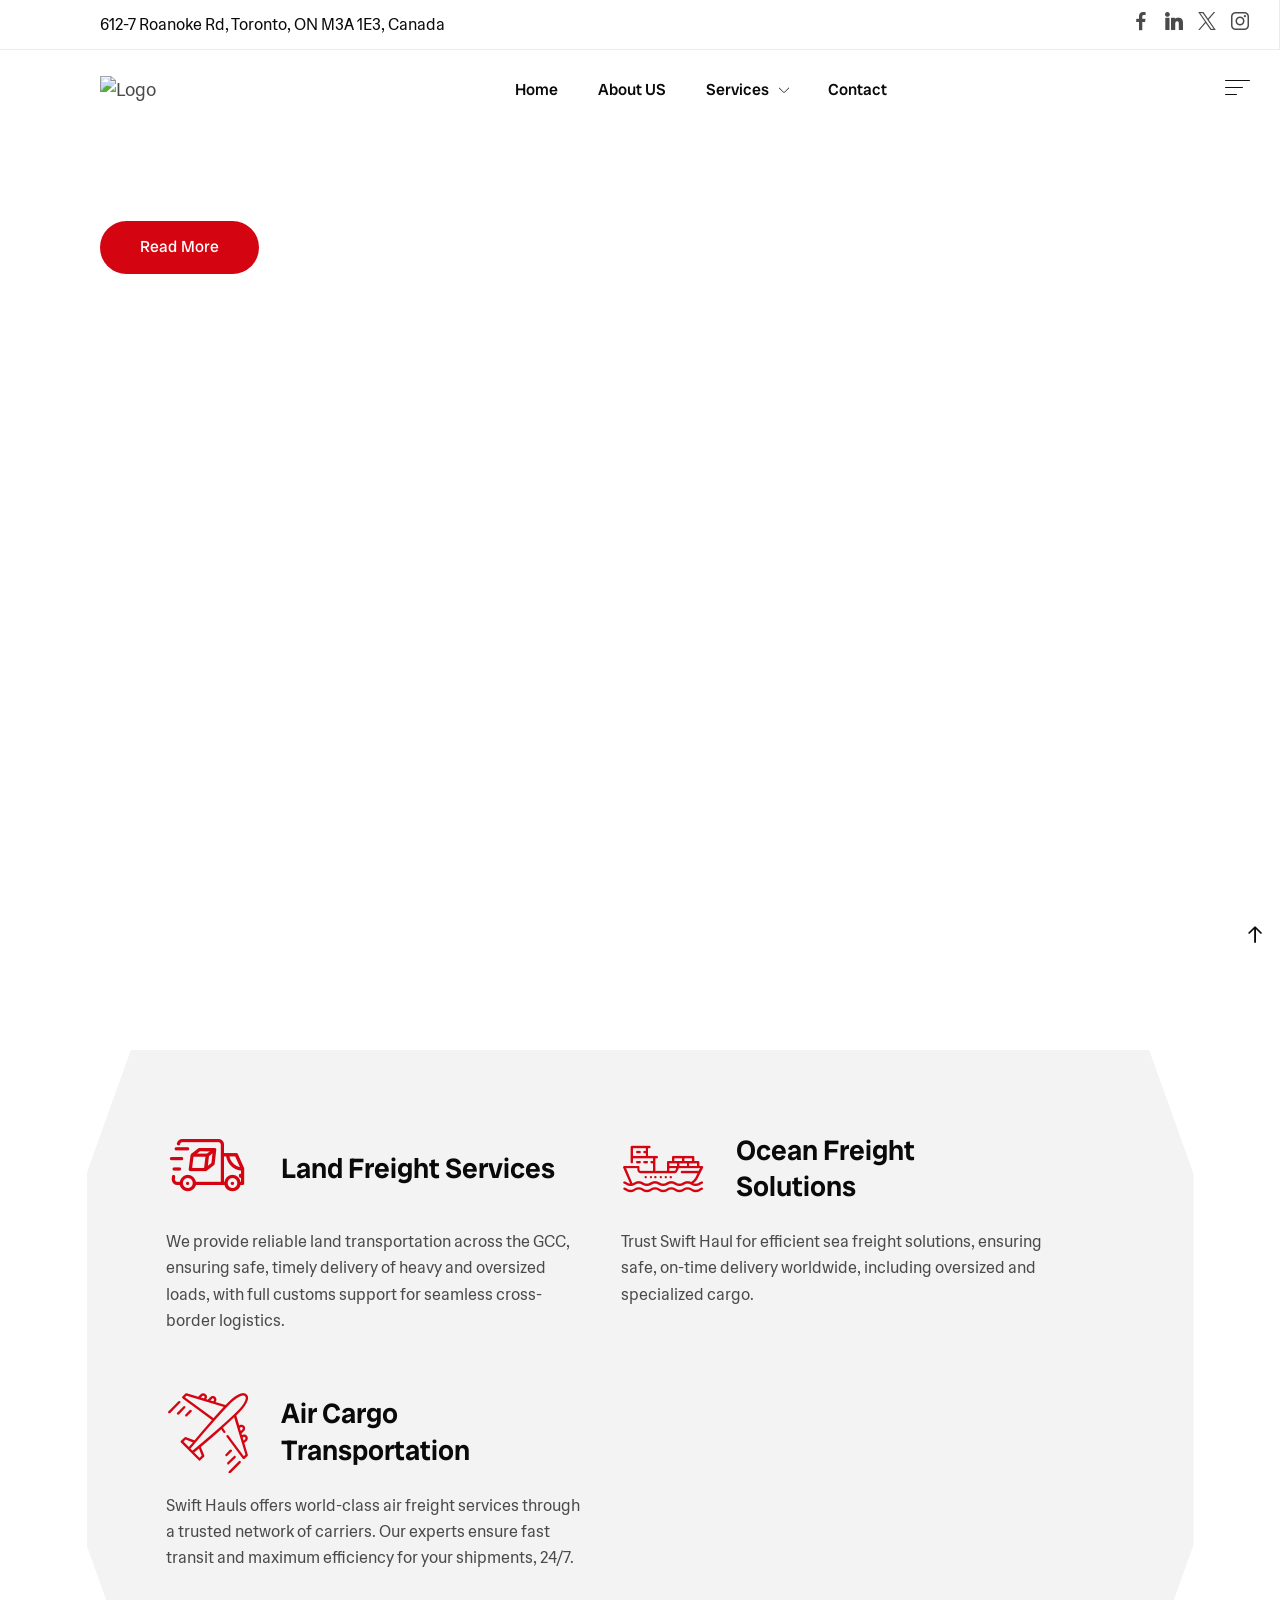
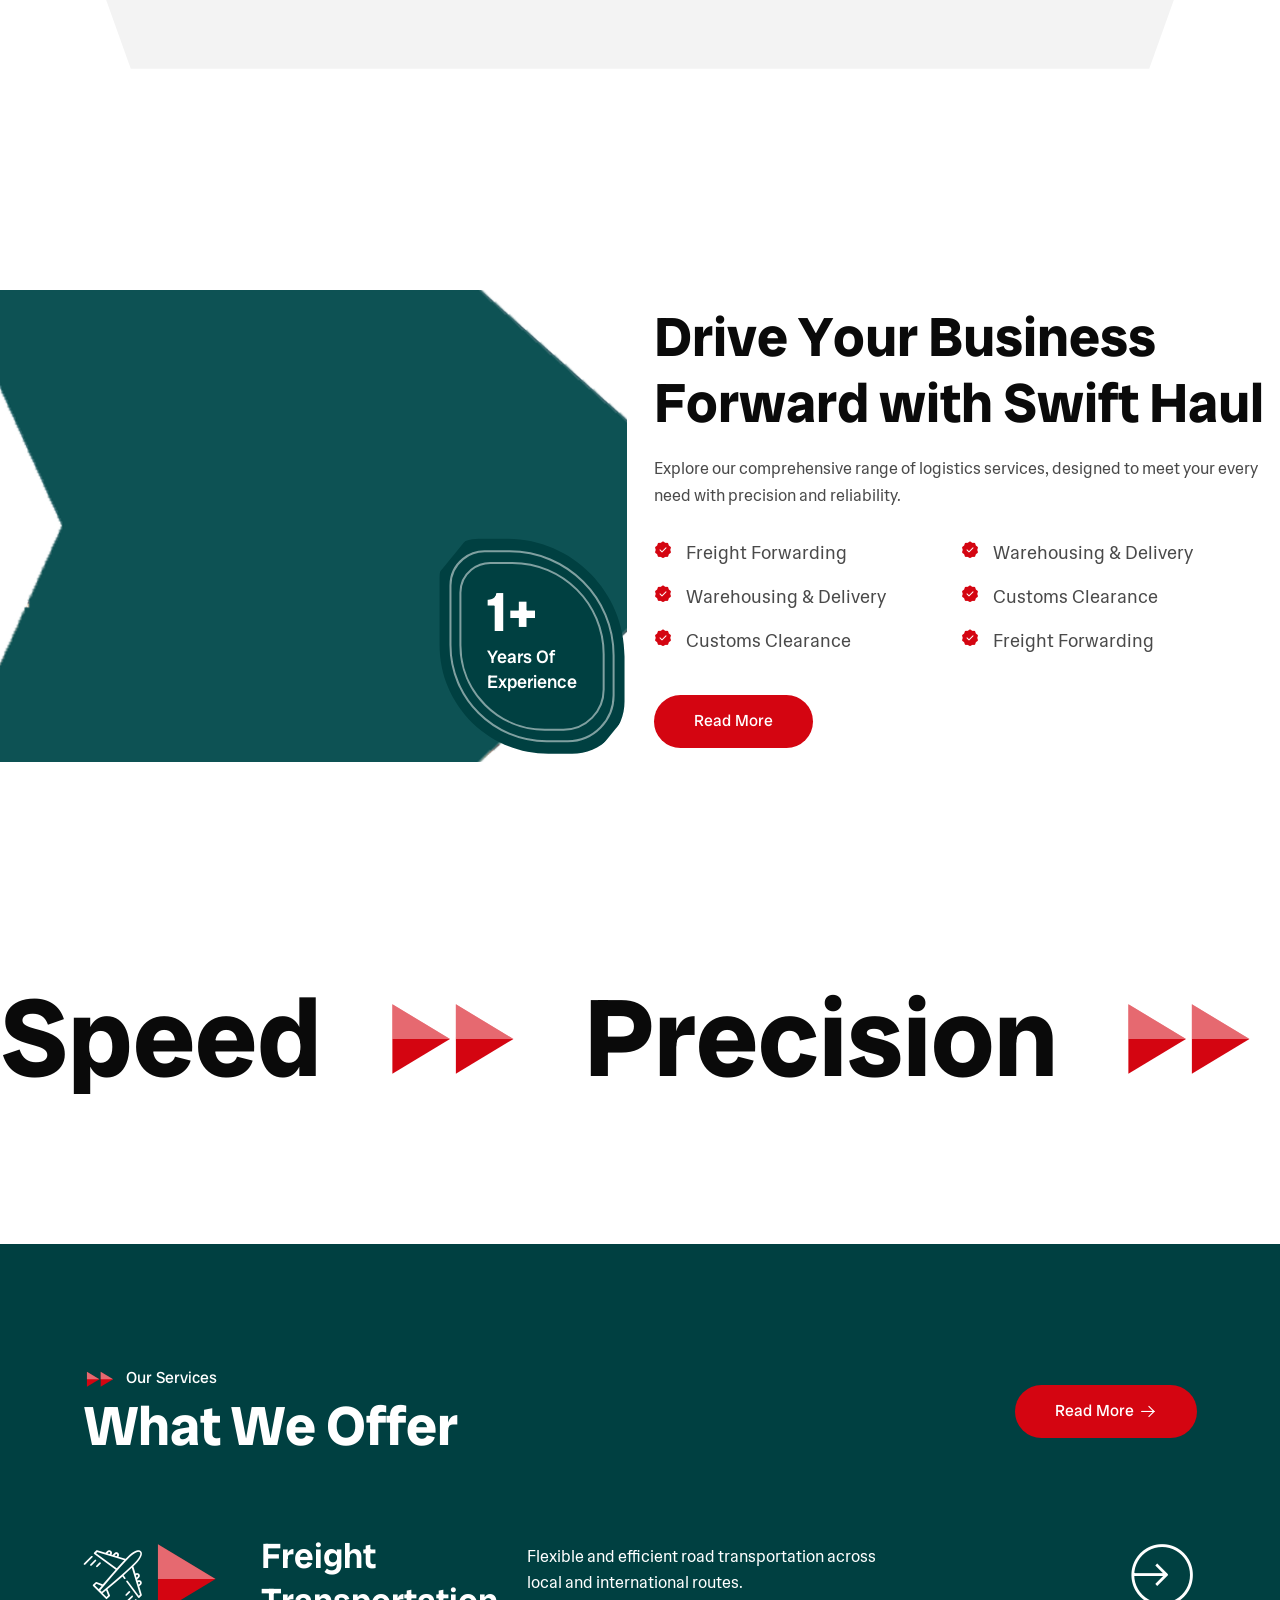
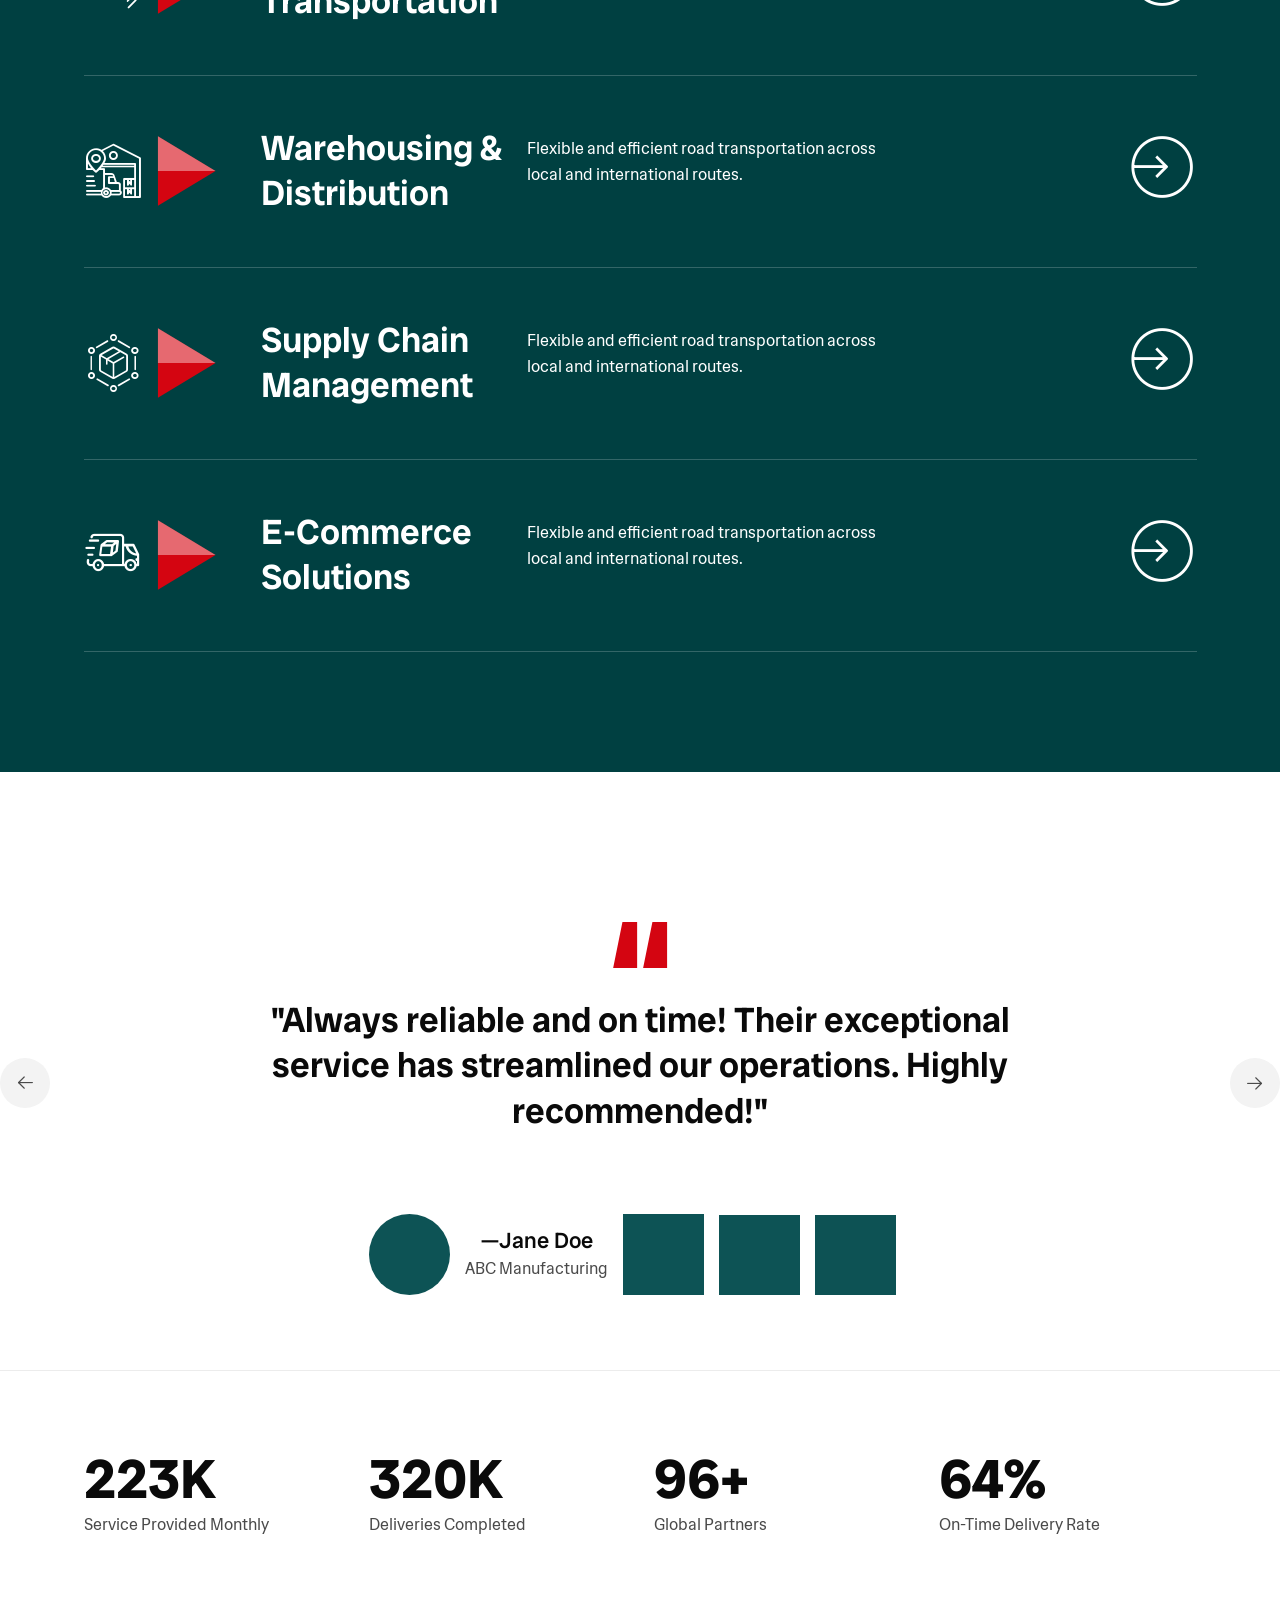
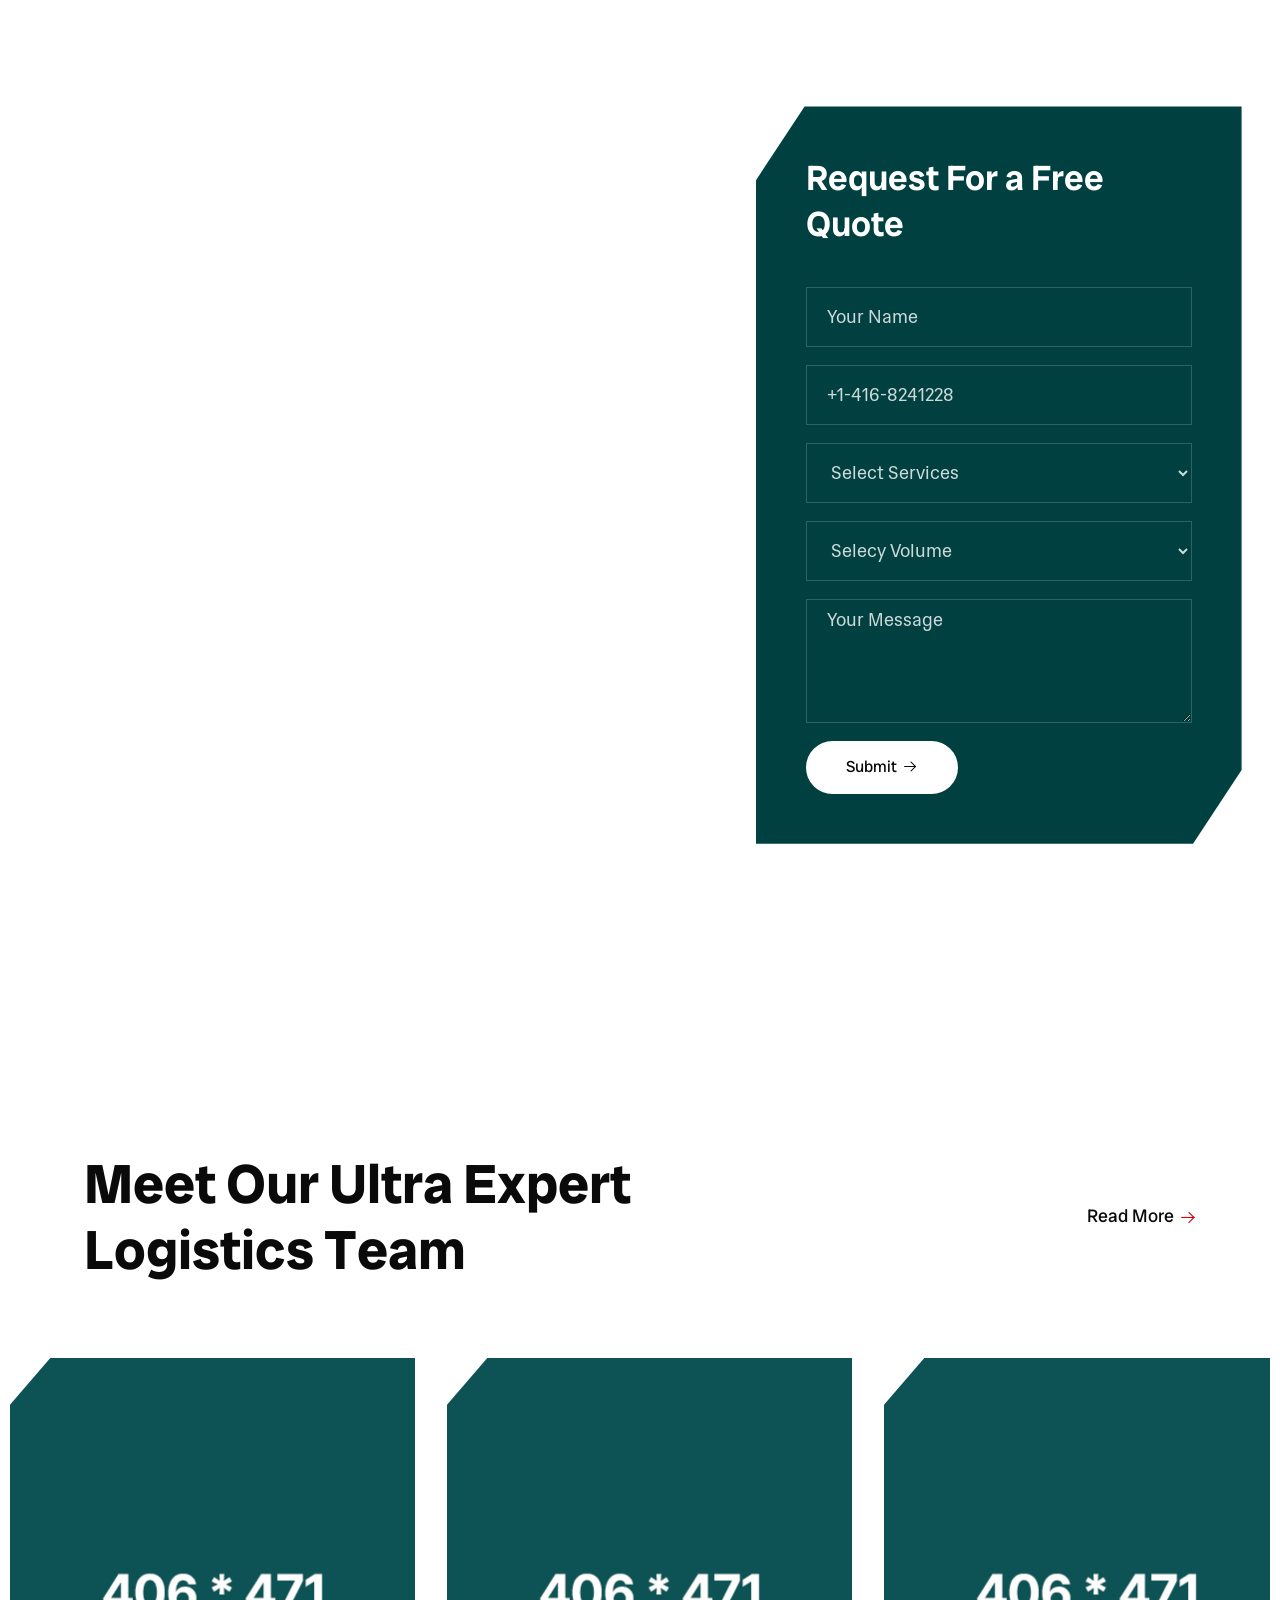
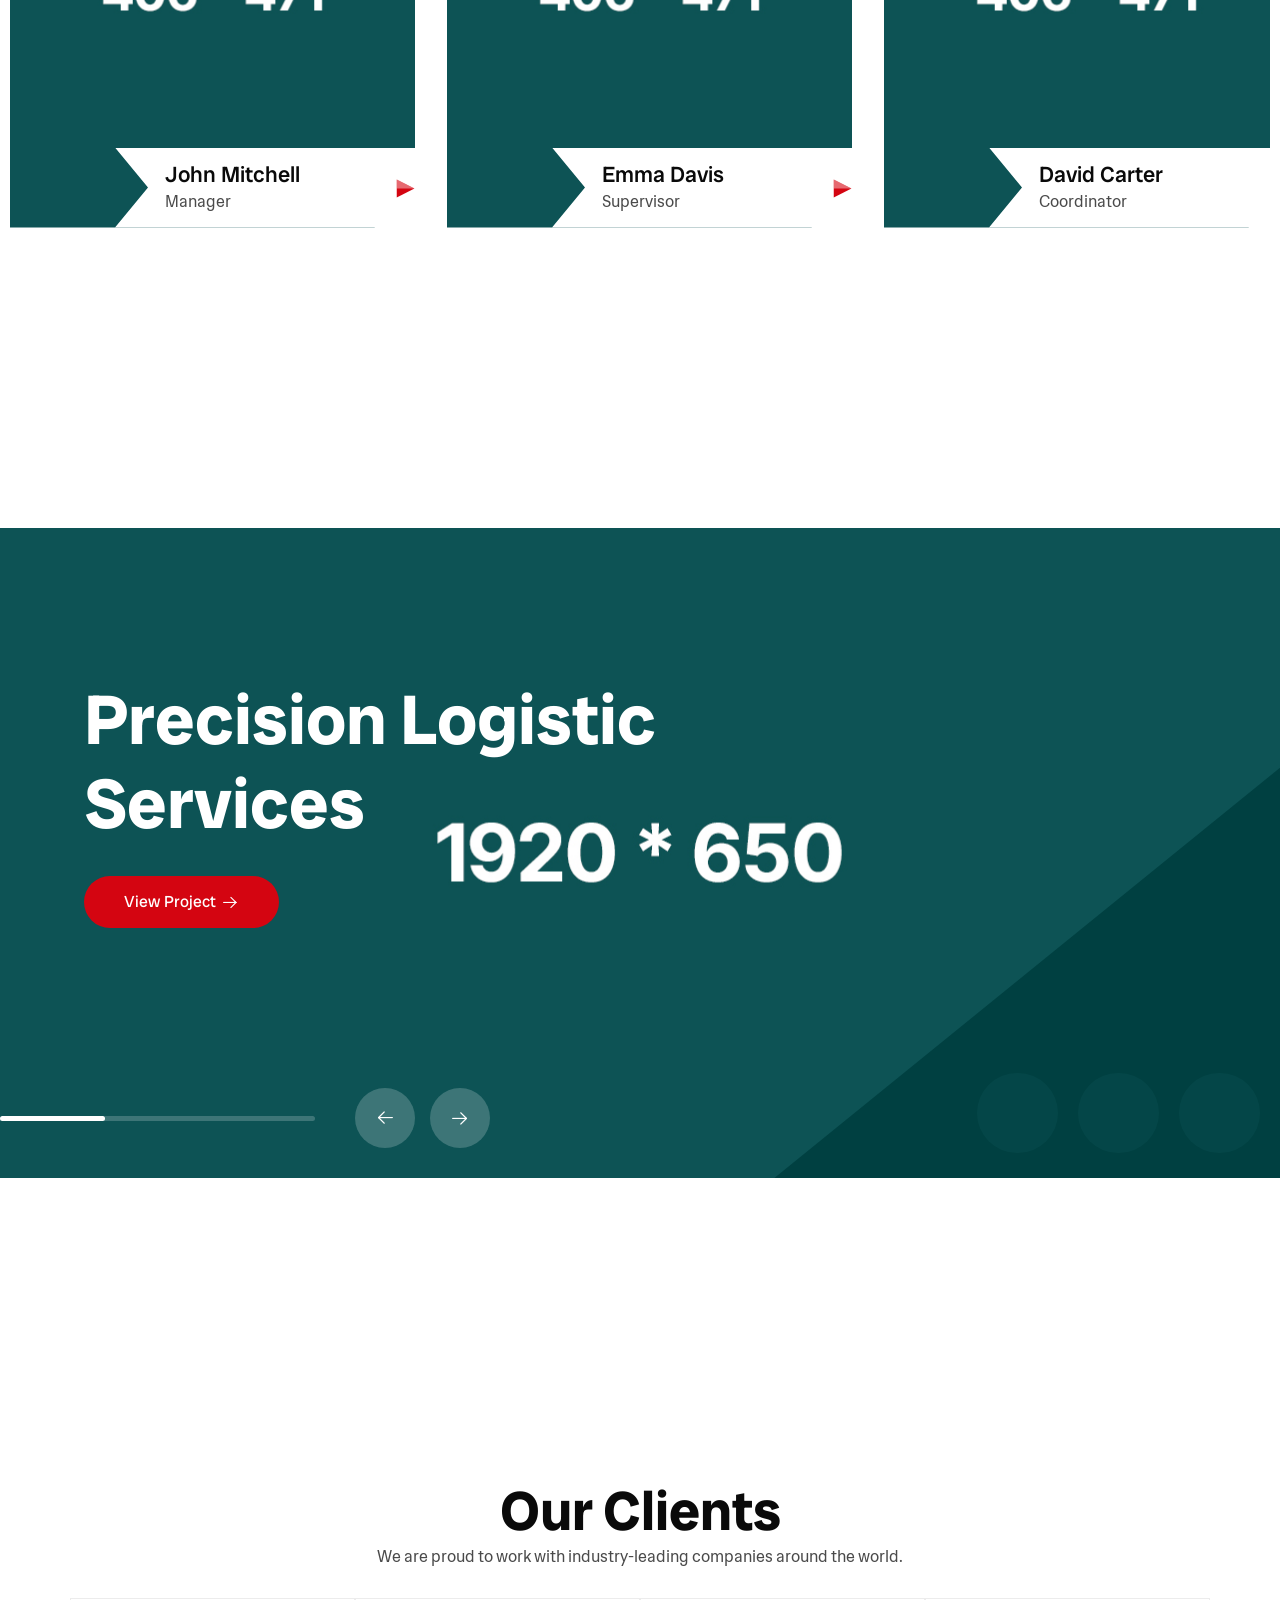
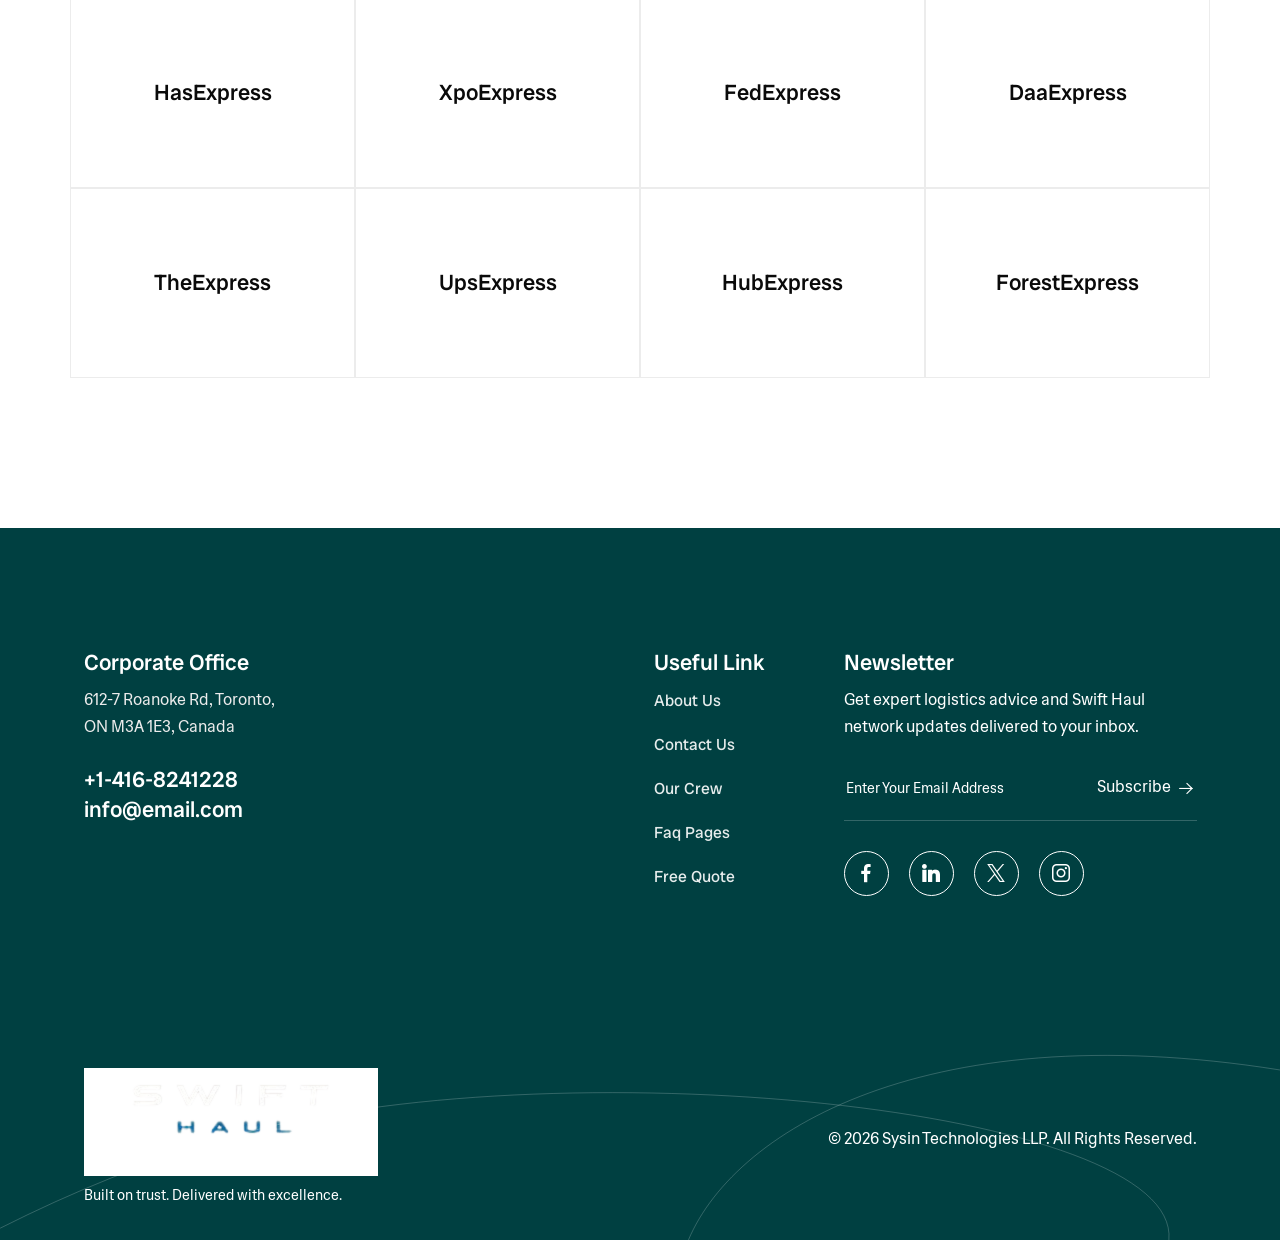
==== commit 7ffccfe4: "r1.2" ====
--- a/index.html
+++ b/index.html
@@ -8,9 +8,9 @@
   <meta name="viewport" content="width=device-width, initial-scale=1" />
   <meta name="author" content="Thememarch" />
   <!-- Favicon Icon -->
-  <link rel="icon" href="assets/img/favicon.svg" />
+  <link rel="icon" href="assets/img/favicon.jpeg" />
   <!-- Site Title -->
-  <title>LogiHub - Logistic & Transportation</title>
+  <title>Swift Haul</title>
   <link rel="stylesheet" href="assets/css/plugins/bootstrap.min.css" />
   <link rel="stylesheet" href="assets/css/plugins/swiper.min.css" />
   <link rel="stylesheet" type="text/css" href="assets/fonts/flaticon.css">
@@ -33,22 +33,27 @@
             <div class="cs-logi-topbar-right">
               <div class="cs-topbar-social">
                 <ul>
-                  <li>
-                    <a href="#" class="cs-text_b_line"><span>FB</span></a>
-                  </li>
-                  <li>
-                    <a href="#" class="cs-text_b_line"><span>TW</span></a>
-                  </li>
-                  <li>
-                    <a href="#" class="cs-text_b_line"><span>LI</span></a>
-                  </li>
-                  <li>
-                    <a href="#" class="cs-text_b_line"><span>IG</span></a>
-                  </li>
-                  <li>
-                    <a href="#" class="cs-text_b_line"><span>PIN</span></a>
-                  </li>
-                </ul>
+                    <li>
+                      <a href="https://facebook.com" target="_blank">
+                        <i class="flaticon-facebook-app-symbol"></i>
+                      </a>
+                    </li>
+                    <li>
+                      <a href="https://linkedin.com" target="_blank">
+                        <i class="flaticon-linkedin-big-logo"></i>
+                      </a>
+                    </li>
+                    <li>
+                      <a href="https://x.com" target="_blank">
+                        <i class="flaticon-twitter"></i>
+                      </a>
+                    </li>
+                    <li>
+                      <a href="https://instagram.com" target="_blank">
+                        <i class="flaticon-instagram"></i>
+                      </a>
+                    </li>
+                  </ul>
               </div>
             </div>
           </div>
@@ -64,7 +69,7 @@
             <div class="cs_main_header_left">
               <div class="cs-logi-header-logo">
                 <a class="cs_site_branding" href="index.html">
-                  <img src="assets/img/logo_black_text.png" alt="Logo" />
+                  <img src="assets/img/favicon.jpeg" alt="Logo" />
                 </a>
               </div>
             </div>
@@ -117,36 +122,6 @@
                     </ul>
                     <span class="cs_munu_dropdown_toggle"></span>
                   </li>
-                  <!-- <li class="menu-item-has-children">
-                    <a href="blog.html" class="cs-text_b_line"
-                      ><span>Blog</span></a
-                    >
-                    <ul>
-                      <li>
-                        <a href="blog.html" class="cs-text_b_line"
-                          ><span>Blog</span></a
-                        >
-                      </li>
-                      <li>
-                        <a href="blog-standard.html" class="cs-text_b_line"
-                          ><span>Blog Style 2</span></a
-                        >
-                      </li>
-                      <li>
-                        <a href="blog-details.html" class="cs-text_b_line"
-                          ><span>Blog Details</span></a
-                        >
-                      </li>
-                      <li>
-                        <a
-                          href="blog-details-nosidebar.html"
-                          class="cs-text_b_line"
-                          ><span>Post No Sidebar</span></a
-                        >
-                      </li>
-                    </ul>
-                    <span class="cs_munu_dropdown_toggle"></span>
-                  </li> -->
                   <li>
                     <a href="contact.html" class="cs-text_b_line"
                       ><span>Contact</span></a
@@ -175,33 +150,6 @@
         </div>
       </div>
       <!-- End Main Header Area -->
-
-      <!-- Header Email Phone -->
-      <div class="cs-header-emai-phone">
-        <div class="cs-topbar-email">
-          <div class="cs-email">
-            <a href="">Info@email.com</a>
-          </div>
-        </div>
-        <a href="#" class="cs-header-phone">
-          <div class="cs-header-phone-content">
-            <div class="cs-header-phone-in">
-              <div class="cs-header-phone-icon">
-                <i class="flaticon-viber"></i>
-              </div>
-              <div class="cs-header-phone-number">
-                <span>Make a Call</span>
-                <div>
-                  <h6 class="cs-text-style-h6 cs-text_b_line">
-                    +1-416-8241228
-                  </h6>
-                </div>
-              </div>
-            </div>
-          </div>
-        </a>
-      </div>
-      <!-- Header Email Phone -->
     </header>
     <!-- End Header Section -->
 
@@ -212,10 +160,10 @@
     <div class="cs_side_header_in">
       <div class="cs-sidebar-about-brand">
         <a class="cs_site_branding" href="index.html">
-          <img src="assets/img/logo_black_text.png" alt="Logo" />
+          <img src="assets/img/Logo.jpeg" alt="Logo" />
         </a>
         <p>
-          Contrary to popular belief, Lorem Ipsum is not simply random text.
+          Built on trust. Delivered with excellence.
         </p>
       </div>
       <div class="cs-sidebar-middle-area">
@@ -284,19 +232,7 @@
               <p>Ocean Freight</p>
             </div>
           </div>
-          <div class="cs-hero-slider-thumb">
-            <div class="cs-thumb-in">
-              <div class="cs-hero-thumb-item">
-                <img src="assets/img/hero-slider-thumb.jpg" alt="LogiHub" class="hero-thumb" data-slide="0">
-              </div>
-              <div class="cs-hero-thumb-item">
-                <img src="assets/img/hero-slider-thumb-1.jpg" alt="LogiHub" class="hero-thumb" data-slide="1">
-              </div>
-              <div class="cs-hero-thumb-item">
-                <img src="assets/img/hero-slider-thumb-2.jpg" alt="LogiHub" class="hero-thumb" data-slide="2">
-              </div>
-            </div>
-          </div>
+          
         </div>
         <div class="cs-hero-slider-content">
           <div class="swiper hero1-slider1">
@@ -313,7 +249,7 @@
                   </div>
                 </div>
                 <div class="cs-hero-slider-img slider-image">
-                  <img src="assets/img/hero/home_1_hero_slider_1.jpg" alt="LogiHub">
+                  <img src="assets/img/hero/home_1_hero_slider_1.jpg" alt="Swift Haul">
                 </div>
               </div>
               <div class="swiper-slide cs_center">
@@ -375,8 +311,7 @@
                 </div>
               </div>
               <div class="cs-exp-text">
-                <p>Contrary to popular belief, Lorem Ipsum is not simply random text. It has roots in a piece of
-                  classic.</p>
+                <p>We provide reliable land transportation across the GCC, ensuring safe, timely delivery of heavy and oversized loads, with full customs support for seamless cross-border logistics.</p>
               </div>
             </div>
             <div class="cs-expert-line"></div>
@@ -393,8 +328,7 @@
                 </div>
               </div>
               <div class="cs-exp-text">
-                <p>Contrary to popular belief, Lorem Ipsum is not simply random text. It has roots in a piece of
-                  classic.</p>
+                <p>Trust Swift Haul for efficient sea freight solutions, ensuring safe, on-time delivery worldwide, including oversized and specialized cargo.</p>
               </div>
             </div>
             <div class="cs-expert-line"></div>
@@ -411,8 +345,7 @@
                 </div>
               </div>
               <div class="cs-exp-text">
-                <p>Contrary to popular belief, Lorem Ipsum is not simply random text. It has roots in a piece of
-                  classic.</p>
+                <p>Swift Hauls offers world-class air freight services through a trusted network of carriers. Our experts ensure fast transit and maximum efficiency for your shipments, 24/7.</p>
               </div>
             </div>
           </div>
@@ -439,7 +372,7 @@
                 </div>
                 <div class="cs-about-img-over-content anim_div_ShowRightSide" data-src="assets/img/experience-bg.svg">
                   <div class="cs-flex">
-                    <h2 id="count5" class="amin_auto_count">18
+                    <h2 id="count5" class="amin_auto_count">1
                     </h2>
                     <span class="cs-text-style-h2 cs-color-white">+</span>
                   </div>
@@ -451,11 +384,10 @@
               <div class="cs-about-content-wrap">
                 <div class="cs-about-content-in">
                   <div class="cs-about-title">
-                    <h2 class="logi-splite">Drive Your Business Forward with LogiHub</h2>
+                    <h2 class="logi-splite">Drive Your Business Forward with Swift Haul</h2>
                   </div>
                   <div class="cs-about-para">
-                    <p>Contrary to popular belief, Lorem Ipsum is not simply random text. It has roots in a piece of
-                      classical Latin literature from 45 BC, making it over 2000 years old.</p>
+                    <p>Explore our comprehensive range of logistics services, designed to meet your every need with precision and reliability.</p>
                   </div>
                   <div class="cs-about-list-wrap">
                     <ul>
@@ -918,7 +850,7 @@
             <div class="col-xl-7 quote-flex-reverse">
               <div class="cs-left-text-container">
                 <div class="cs-stroke-text stroke-text">
-                  <h2 class="cs-text-style-h1 logi-splite cs-w-800">LOGIHUB FREE QUOTE</h2>
+                  <h2 class="cs-text-style-h1 logi-splite cs-w-800">SWIFT HAUL FREE QUOTE</h2>
                 </div>
                 <h2 class="quote-title-text">Specialized Services</h2>
               </div>
@@ -1162,106 +1094,6 @@
 
   <div class="cs-section-height"></div> <!-- Section to Section Gap -->
 
-  <!-- Start Company & Feature Style 1 -->
-  <section>
-    <div class="cs-com-feature-wrapper cs-style-1">
-      <div class="container">
-        <div class="row">
-          <div class="cs-section-title-left-right sec-title-style-1">
-            <div class="cs-title-left-area">
-              <div class="cs-sec-title">
-                <h2 class="logi-splite cs-w-750">Drive Your Business Forward with Leading Company</h2>
-              </div>
-            </div>
-            <div class="cs-title-right-area">
-              <div class="cs-blog-btn">
-                <a href="about.html" class="cs-text_b_line"><span>Read More</span>
-                  <i class="flaticon-right-arrow"></i>
-                </a>
-              </div>
-            </div>
-          </div>
-        </div>
-      </div>
-
-      <div class="cs-sec-title-height"></div>
-
-      <div class="container-fluid">
-        <div class="row cs_center">
-          <div class="col-xl-6 col-lg-12">
-            <div class="cs-com-fe-content-in">
-              <div class="cs-com-feature-content">
-                <div class="cs-com-fe-item">
-                  <div class="cs-feature-title">
-                    <h5>Our Begins</h5>
-                    <h2>2006</h2>
-                  </div>
-                  <div class="cs-com-fe-icon">
-                    <svg width="19" height="19" viewBox="0 0 19 19" fill="none" xmlns="http://www.w3.org/2000/svg">
-                      <path d="M0.870972 18.2441L18.6072 9.24414L0.870972 0.244141V18.2441Z" fill="#D40511" />
-                      <path opacity="0.4" d="M0.870972 9.24414H18.6072L0.870972 0.244141V9.24414Z" fill="white" />
-                    </svg>
-                  </div>
-                  <div class="cs-com-fe-text">
-                    <p>Flexible and efficient road transportation across local and international routes.</p>
-                  </div>
-                </div>
-              </div>
-
-              <div class="cs-height-60"></div>
-
-              <div class="cs-com-feature-content">
-                <div class="cs-com-fe-item">
-                  <div class="cs-feature-title">
-                    <h5>Achievement</h5>
-                    <h2>2012</h2>
-                  </div>
-                  <div class="cs-com-fe-icon">
-                    <svg width="19" height="19" viewBox="0 0 19 19" fill="none" xmlns="http://www.w3.org/2000/svg">
-                      <path d="M0.870972 18.2441L18.6072 9.24414L0.870972 0.244141V18.2441Z" fill="#D40511" />
-                      <path opacity="0.4" d="M0.870972 9.24414H18.6072L0.870972 0.244141V9.24414Z" fill="white" />
-                    </svg>
-                  </div>
-                  <div class="cs-com-fe-text">
-                    <p>Flexible and efficient road transportation across local and international routes.</p>
-                  </div>
-                </div>
-              </div>
-
-              <div class="cs-height-60"></div>
-
-              <div class="cs-com-feature-content">
-                <div class="cs-com-fe-item">
-                  <div class="cs-feature-title">
-                    <h5>Concepts</h5>
-                    <h2>2024</h2>
-                  </div>
-                  <div class="cs-com-fe-icon">
-                    <svg width="19" height="19" viewBox="0 0 19 19" fill="none" xmlns="http://www.w3.org/2000/svg">
-                      <path d="M0.870972 18.2441L18.6072 9.24414L0.870972 0.244141V18.2441Z" fill="#D40511" />
-                      <path opacity="0.4" d="M0.870972 9.24414H18.6072L0.870972 0.244141V9.24414Z" fill="white" />
-                    </svg>
-                  </div>
-                  <div class="cs-com-fe-text">
-                    <p>Flexible and efficient road transportation across local and international routes.</p>
-                  </div>
-                </div>
-              </div>
-            </div>
-          </div>
-          <div class="col-xl-6 col-lg-12">
-            <div class="cs-com-fe-img reveal-img-wrap horizontal">
-              <div class="reveal-img-inner">
-                <img src="assets/img/company-feature-style-1.png" alt="LogiHub">
-              </div>
-            </div>
-          </div>
-        </div>
-      </div>
-    </div>
-  </section>
-  <!-- End Company & Feature Style 1 -->
-
   <div class="cs-section-height"></div> <!-- Section to Section Gap -->
 
   <!-- Start Project Slider Style 1 -->
@@ -1358,192 +1190,7 @@
 
   <div class="cs-section-height"></div> <!-- Section to Section Gap -->
 
-  <!-- Start Blog Section Style 1 -->
-  <section>
-    <div class="cs-blog-section-wrapper blog-style-1">
-      <div class="cs-blog-content-container">
-        <!-- Title Area -->
-        <div class="container">
-          <div class="cs-section-title-left-right sec-title-style-1">
-            <div class="cs-title-left-area">
-              <div class="cs-sec-caption">
-                <div class="cs-cap-icon">
-                  <svg width="32" height="19" viewBox="0 0 32 19" fill="none" xmlns="http://www.w3.org/2000/svg">
-                    <g clip-path="url(#clip0_4589_150)">
-                      <path d="M0.467773 18.6986L15.2842 9.74431L0.467773 0.790039V18.6986Z" fill="#D40511" />
-                      <path opacity="0.4" d="M0.467773 9.74431H15.2842L0.467773 0.790039V9.74431Z" fill="white" />
-                      <path d="M16.7865 18.6986L31.6029 9.74431L16.7865 0.790039V18.6986Z" fill="#D40511" />
-                      <path opacity="0.4" d="M16.7865 9.74431H31.6029L16.7865 0.790039V9.74431Z" fill="white" />
-                    </g>
-                    <defs>
-                      <clipPath >
-                        <rect width="31.1351" height="18" fill="white" transform="translate(0.467773 0.744141)" />
-                      </clipPath>
-                    </defs>
-                  </svg>
-                </div>
-                <div class="cs-cap-text">
-                  <p>Recent Blog</p>
-                </div>
-              </div>
-              <div class="cs-sec-title">
-                <h2 class="logi-splite">News May Help You</h2>
-              </div>
-            </div>
-            <div class="cs-title-right-area">
-              <div class="cs-blog-btn">
-                <a href="blog.html" class="cs-text_b_line"><span>View More</span>
-                  <i class="flaticon-right-arrow"></i>
-                </a>
-              </div>
-            </div>
-          </div>
-        </div>
-        <!-- End Title Area -->
-
-        <div class="cs-sec-title-height"></div>
-
-        <!-- Content Area -->
-        <div class="container">
-          <div class="row cs-blog-items-container">
-            <div class="swiper home1-blog-slider">
-              <div class="swiper-wrapper">
-                <div class="swiper-slide">
-                  <div class="cs-blog-item">
-                    <div class="cs-blog-img-area">
-                      <div class="cs-blog-img">
-                        <div class="cs-img-anim-wrap">
-                          <div class="cs-img-anim-img">
-                            <a href="blog-details.html" class="cs-img-anim-img-in">
-                              <img src="assets/img/blog/cs-blog-img-large-style-1.jpg" alt="blog">
-                              <img src="assets/img/blog/cs-blog-img-large-style-1.jpg" alt="blog">
-                            </a>
-                          </div>
-                        </div>
-                      </div>
-                      <div class="cs-blog-meta">
-                        <div class="cs-blog-date">
-                          <p>18 Aug 2024</p>
-                        </div>
-                        <div class="cs-blog-author-meta">
-                          <p>By: Admin</p>
-                        </div>
-                      </div>
-                    </div>
-                    <div class="cs-blog-content">
-                      <div class="cs-blog-title">
-                        <a href="blog-details.html">
-                          <h5>Efficient Transport is Key to Success</h5>
-                        </a>
-                      </div>
-                      <div class="cs-blog-excerpt-text">
-                        <p>
-                          Lorem Ipsum is simply dummy text of the printing and
-                          typesetting industry.
-                        </p>
-                      </div>
-                      <div class="cs-blog-btn">
-                        <a href="blog-details.html" class="cs-text_b_line"><span>Read More</span>
-                          <i class="flaticon-right-arrow"></i>
-                        </a>
-                      </div>
-                    </div>
-                  </div>
-                </div>
-                <div class="swiper-slide">
-                  <div class="cs-blog-item">
-                    <div class="cs-blog-img-area">
-                      <div class="cs-blog-img">
-                        <div class="cs-img-anim-wrap">
-                          <div class="cs-img-anim-img">
-                            <a href="blog-details.html" class="cs-img-anim-img-in">
-                              <img src="assets/img/blog/cs-blog-img-large-style-2.jpg" alt="blog">
-                              <img src="assets/img/blog/cs-blog-img-large-style-2.jpg" alt="blog">
-                            </a>
-                          </div>
-                        </div>
-                      </div>
-                      <div class="cs-blog-meta">
-                        <div class="cs-blog-date">
-                          <p>15 Sep 2024</p>
-                        </div>
-                        <div class="cs-blog-author-meta">
-                          <p>By: Admin</p>
-                        </div>
-                      </div>
-                    </div>
-                    <div class="cs-blog-content">
-                      <div class="cs-blog-title">
-                        <a href="blog-details.html">
-                          <h5>The Role of AI in Modern Logistics</h5>
-                        </a>
-                      </div>
-                      <div class="cs-blog-excerpt-text">
-                        <p>
-                          Lorem Ipsum is simply dummy text of the printing and
-                          typesetting industry.
-                        </p>
-                      </div>
-                      <div class="cs-blog-btn">
-                        <a href="blog-details.html" class="cs-text_b_line"><span>Read More</span>
-                          <i class="flaticon-right-arrow"></i>
-                        </a>
-                      </div>
-                    </div>
-                  </div>
-                </div>
-                <div class="swiper-slide">
-                  <div class="cs-blog-item">
-                    <div class="cs-blog-img-area">
-                      <div class="cs-blog-img">
-                        <div class="cs-img-anim-wrap">
-                          <div class="cs-img-anim-img">
-                            <a href="blog-details.html" class="cs-img-anim-img-in">
-                              <img src="assets/img/blog/cs-blog-img-large-style-3.jpg" alt="blog">
-                              <img src="assets/img/blog/cs-blog-img-large-style-3.jpg" alt="blog">
-                            </a>
-                          </div>
-                        </div>
-                      </div>
-                      <div class="cs-blog-meta">
-                        <div class="cs-blog-date">
-                          <p>18 Aug 2024</p>
-                        </div>
-                        <div class="cs-blog-author-meta">
-                          <p>By: Admin</p>
-                        </div>
-                      </div>
-                    </div>
-                    <div class="cs-blog-content">
-                      <div class="cs-blog-title">
-                        <a href="blog-details.html">
-                          <h5>The Benefits of Real-Time Tracking</h5>
-                        </a>
-                      </div>
-                      <div class="cs-blog-excerpt-text">
-                        <p>
-                          Lorem Ipsum is simply dummy text of the printing and
-                          typesetting industry.
-                        </p>
-                      </div>
-                      <div class="cs-blog-btn">
-                        <a href="blog-details.html" class="cs-text_b_line"><span>Read More</span>
-                          <i class="flaticon-right-arrow"></i>
-                        </a>
-                      </div>
-                    </div>
-                  </div>
-                </div>
-              </div>
-            </div>
-          </div>
-        </div>
-        <!-- End Content Area -->
-      </div>
-    </div>
-  </section>
-  <!-- Start Blog Section Style 1 -->
-
+  
   <div class="cs-section-height"></div> <!-- Section to Section Gap -->
 
   <!-- Start Client Area Style 1 -->
@@ -1551,6 +1198,10 @@
     <div class="cs-client-brand-wrapper">
       <div class="cs-client-container">
         <div class="container">
+          <div class="cs-section-title text-center mb-4">
+              <h2>Our Clients</h2>
+             <p>We are proud to work with industry-leading companies around the world.</p>
+          </div>
           <div class="row">
             <div class="col-lg-3 col-md-6 col-sm-6">
               <div class="cs-client-card">
@@ -1625,14 +1276,14 @@
             <div class="col-lg-3 col-md-6">
               <div class="cs-logi-cor-office cs-footer-widget">
                 <div class="cs-footer-widget-title">
-                  <h6>Canada Office</h6>
+                  <h6></h6>
                 </div>
                 <p class="cs-max-width-200">
-                  612-7 Roanoke Rd, Toronto, ON M3A 1E3, Canada
+                  <!-- 612-7 Roanoke Rd, Toronto, ON M3A 1E3, Canada -->
                 </p>
                 <div class="cs-logi-emai-phone">
-                  <a href="#" class="cs-text-style-h6">+1-416-8241228</a>
-                  <a href="#" class="cs-text-style-h6">info@email.com</a>
+                  <a href="#" class="cs-text-style-h6"></a>
+                  <a href="#" class="cs-text-style-h6"></a>
                 </div>
               </div>
             </div>
@@ -1658,7 +1309,7 @@
                   <div class="cs-footer-widget-title">
                     <h6>Newsletter</h6>
                   </div>
-                  <p>Delivering Excellence in Global Logistics.</p>
+                  <p>Get expert logistics advice and Swift Haul network updates delivered to your inbox.</p>
                 </div>
                 <form class="cs-logi-newsletter" >
                   <input class="cs-newsletter-email" type="email"  placeholder="Enter Your Email Address" required />
@@ -1704,13 +1355,13 @@
           <div class="cs-footer-copy-branding">
             <div class="cs-footer-copy-branding">
               <a href="index.html">
-                <img src="assets/img/logo_white_text.png" alt="LogiHub" />
+                <img src="assets/img/logo_white_text.png" alt="Swift Hual" />
               </a>
-              <span>Delivering Excellence in Global Logistics.</span>
+              <span>Built on trust. Delivered with excellence.</span>
             </div>
           </div>
           <div class="cs-footer-copy-text">
-            <p>© 2024 <a href="#">Thememarch.</a> All Rights Reserved.</p>
+            <p>© 2026 <a href="https://sysin.in">Sysin Technologies LLP.</a> All Rights Reserved.</p>
           </div>
         </div>
       </div>
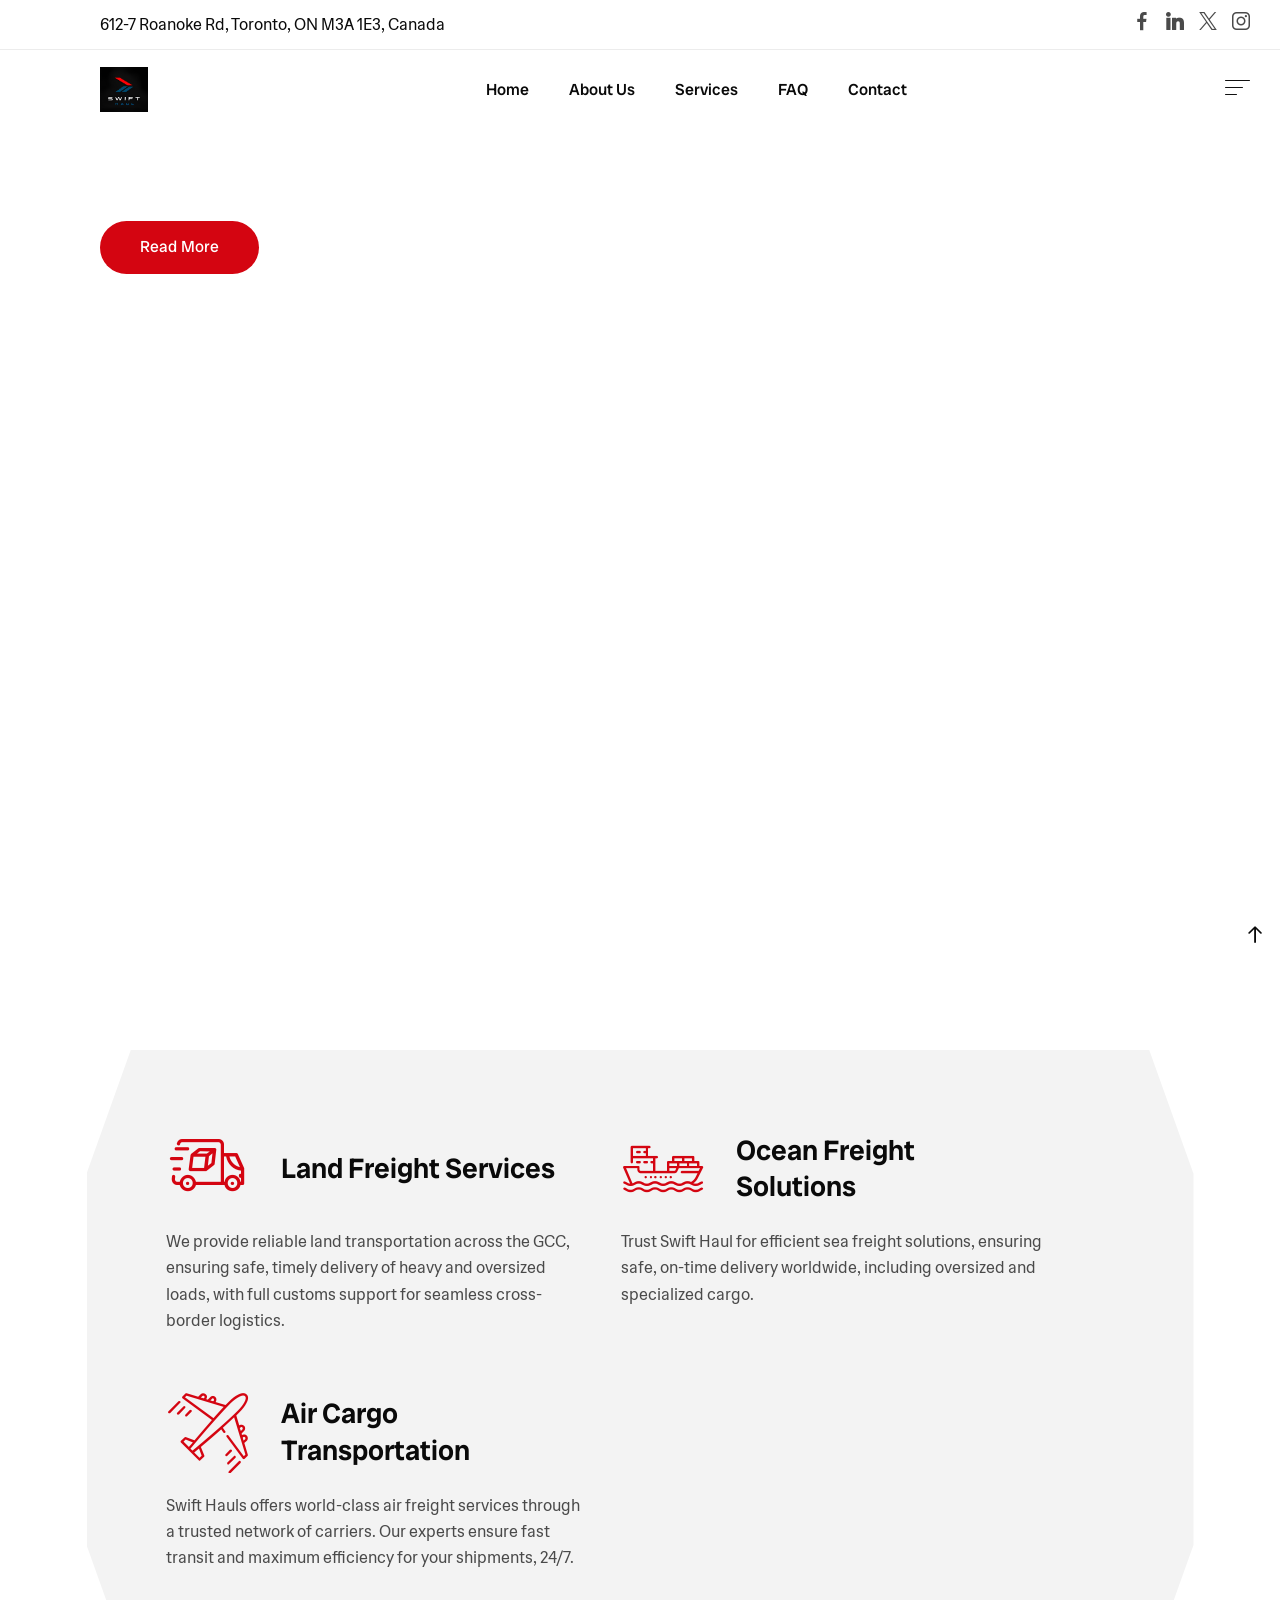
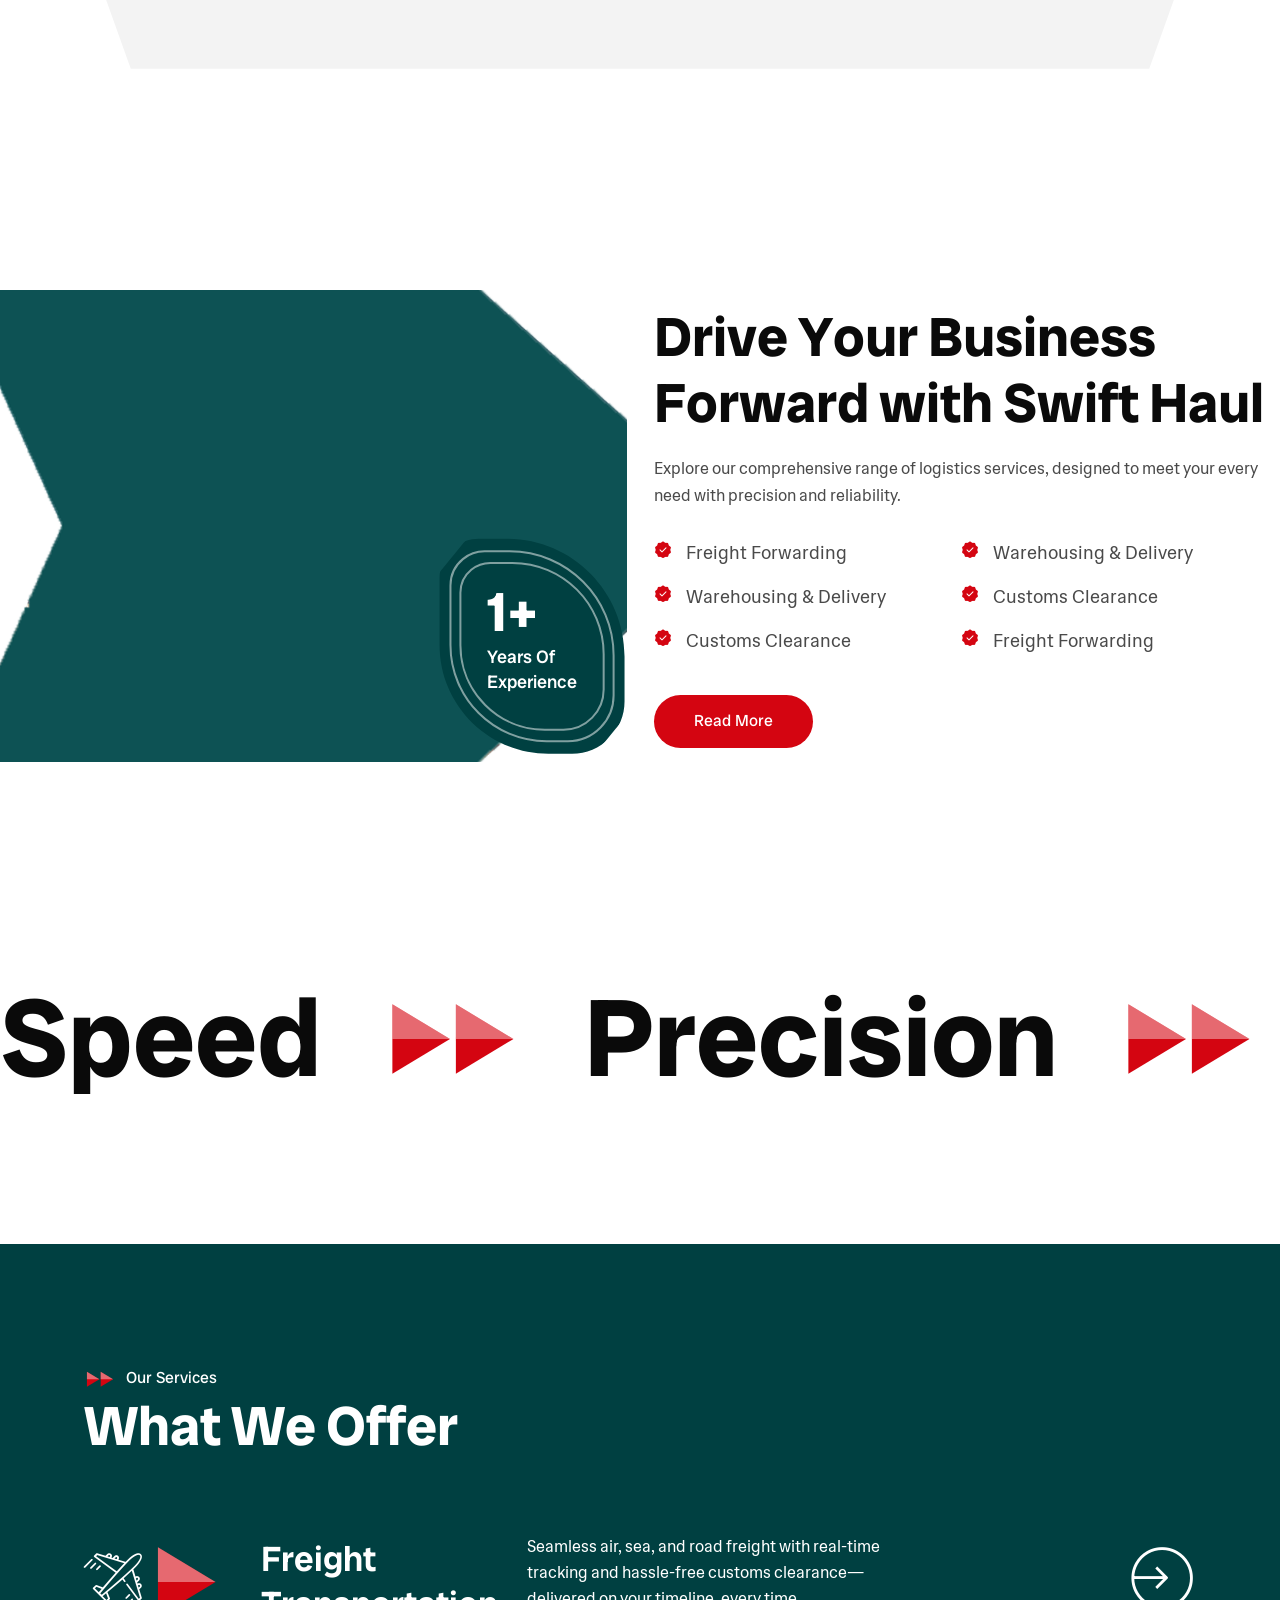
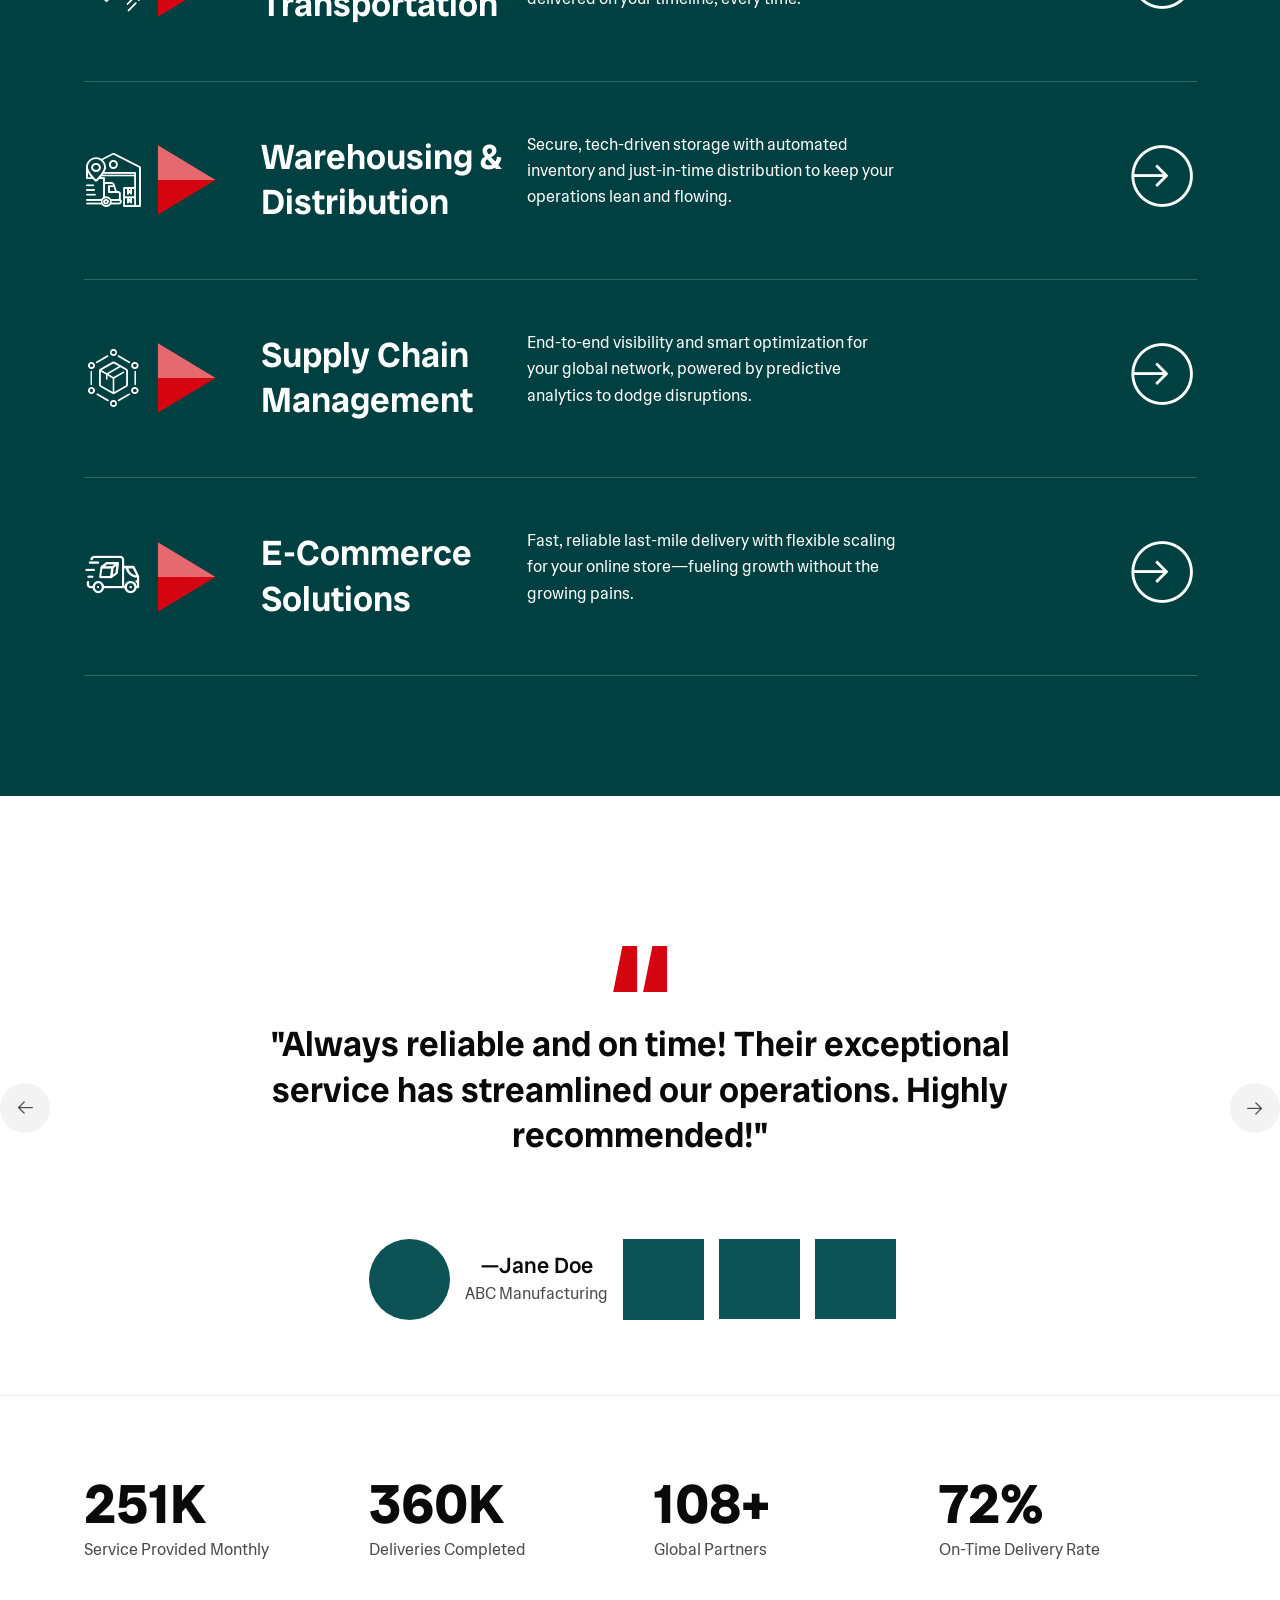
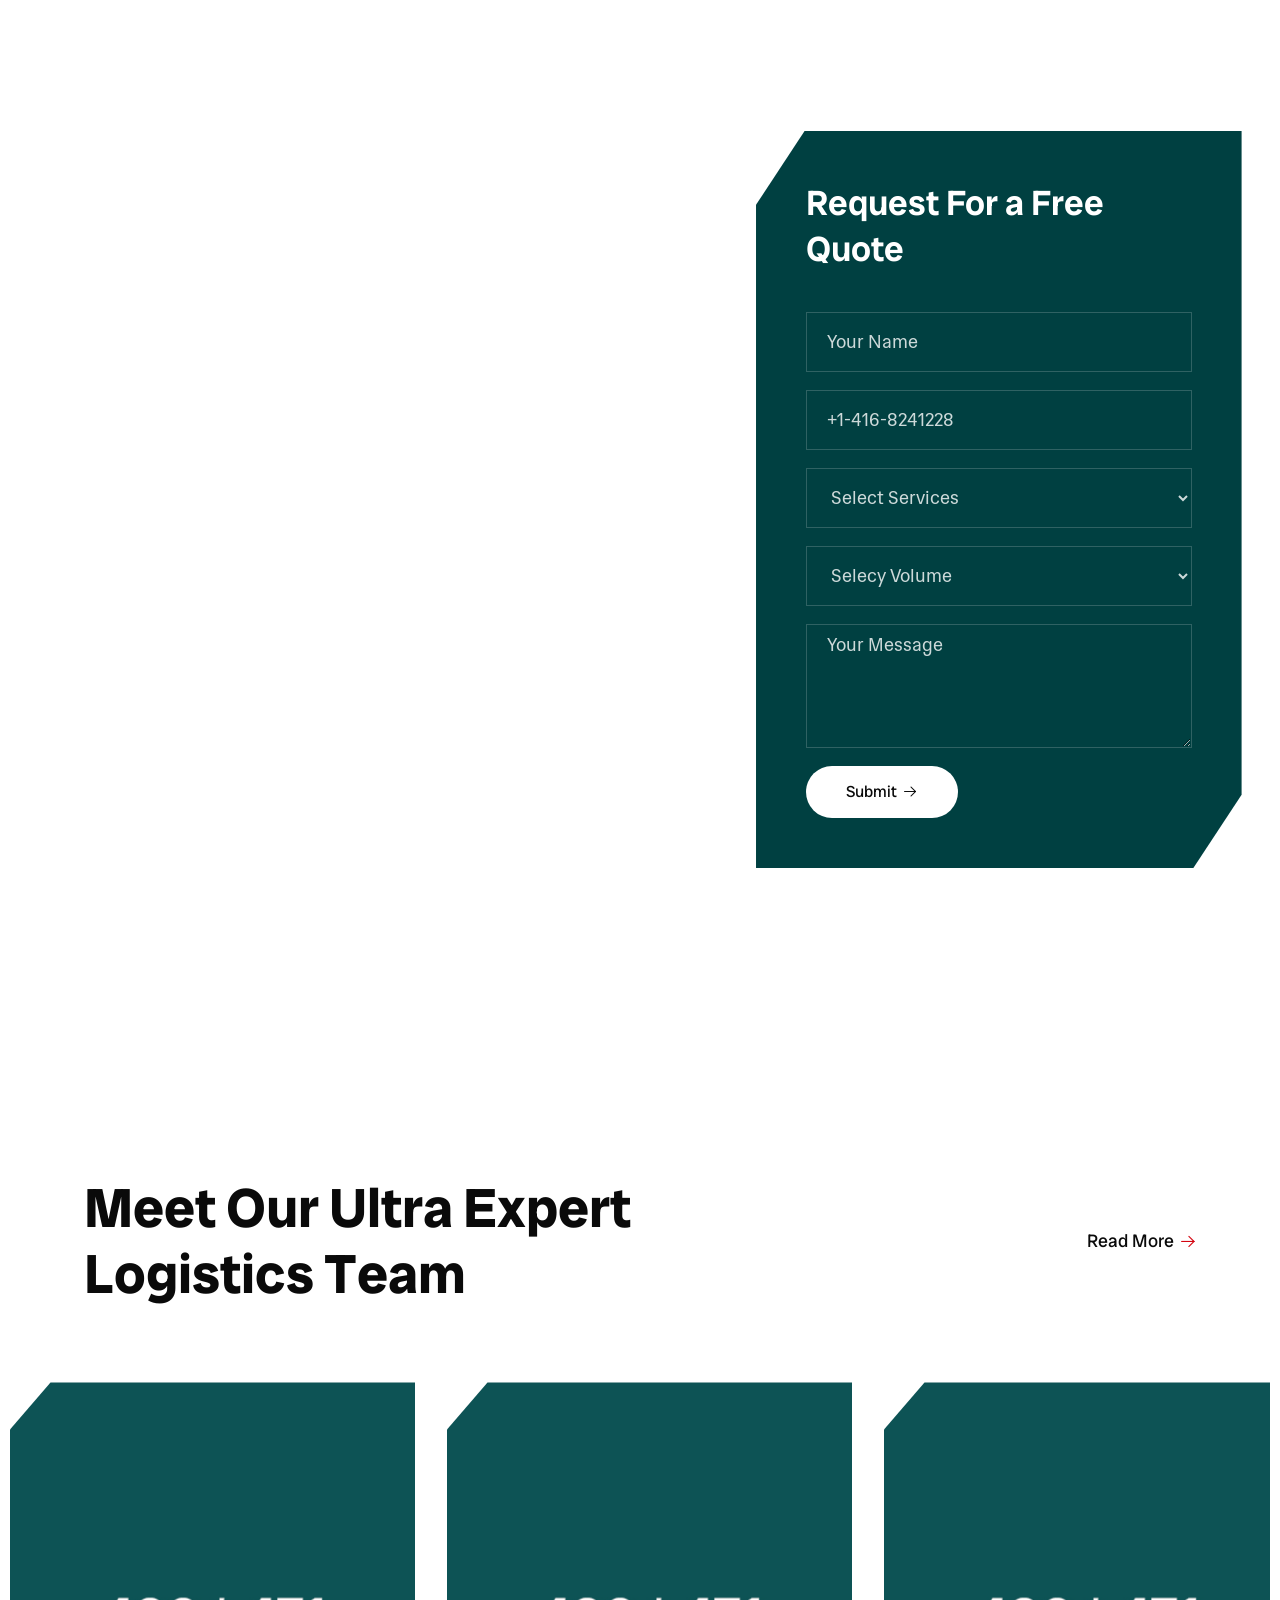
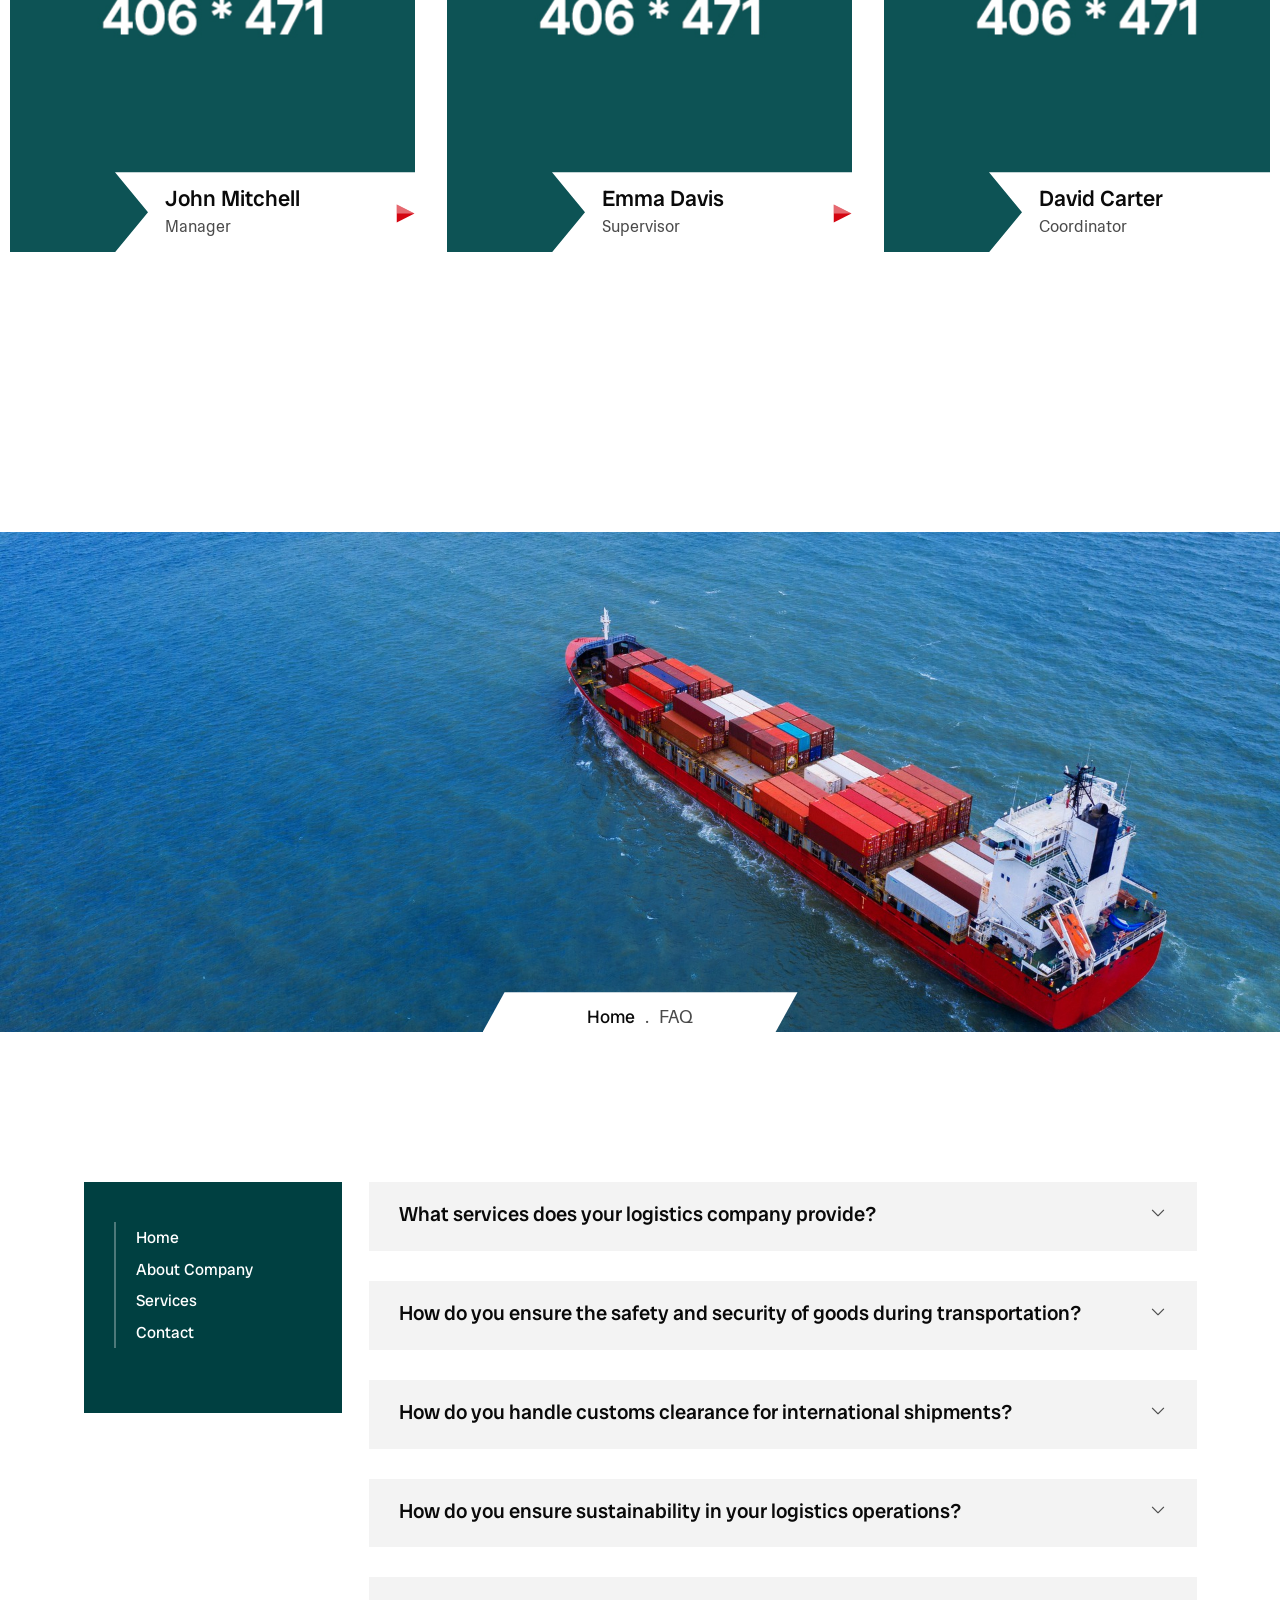
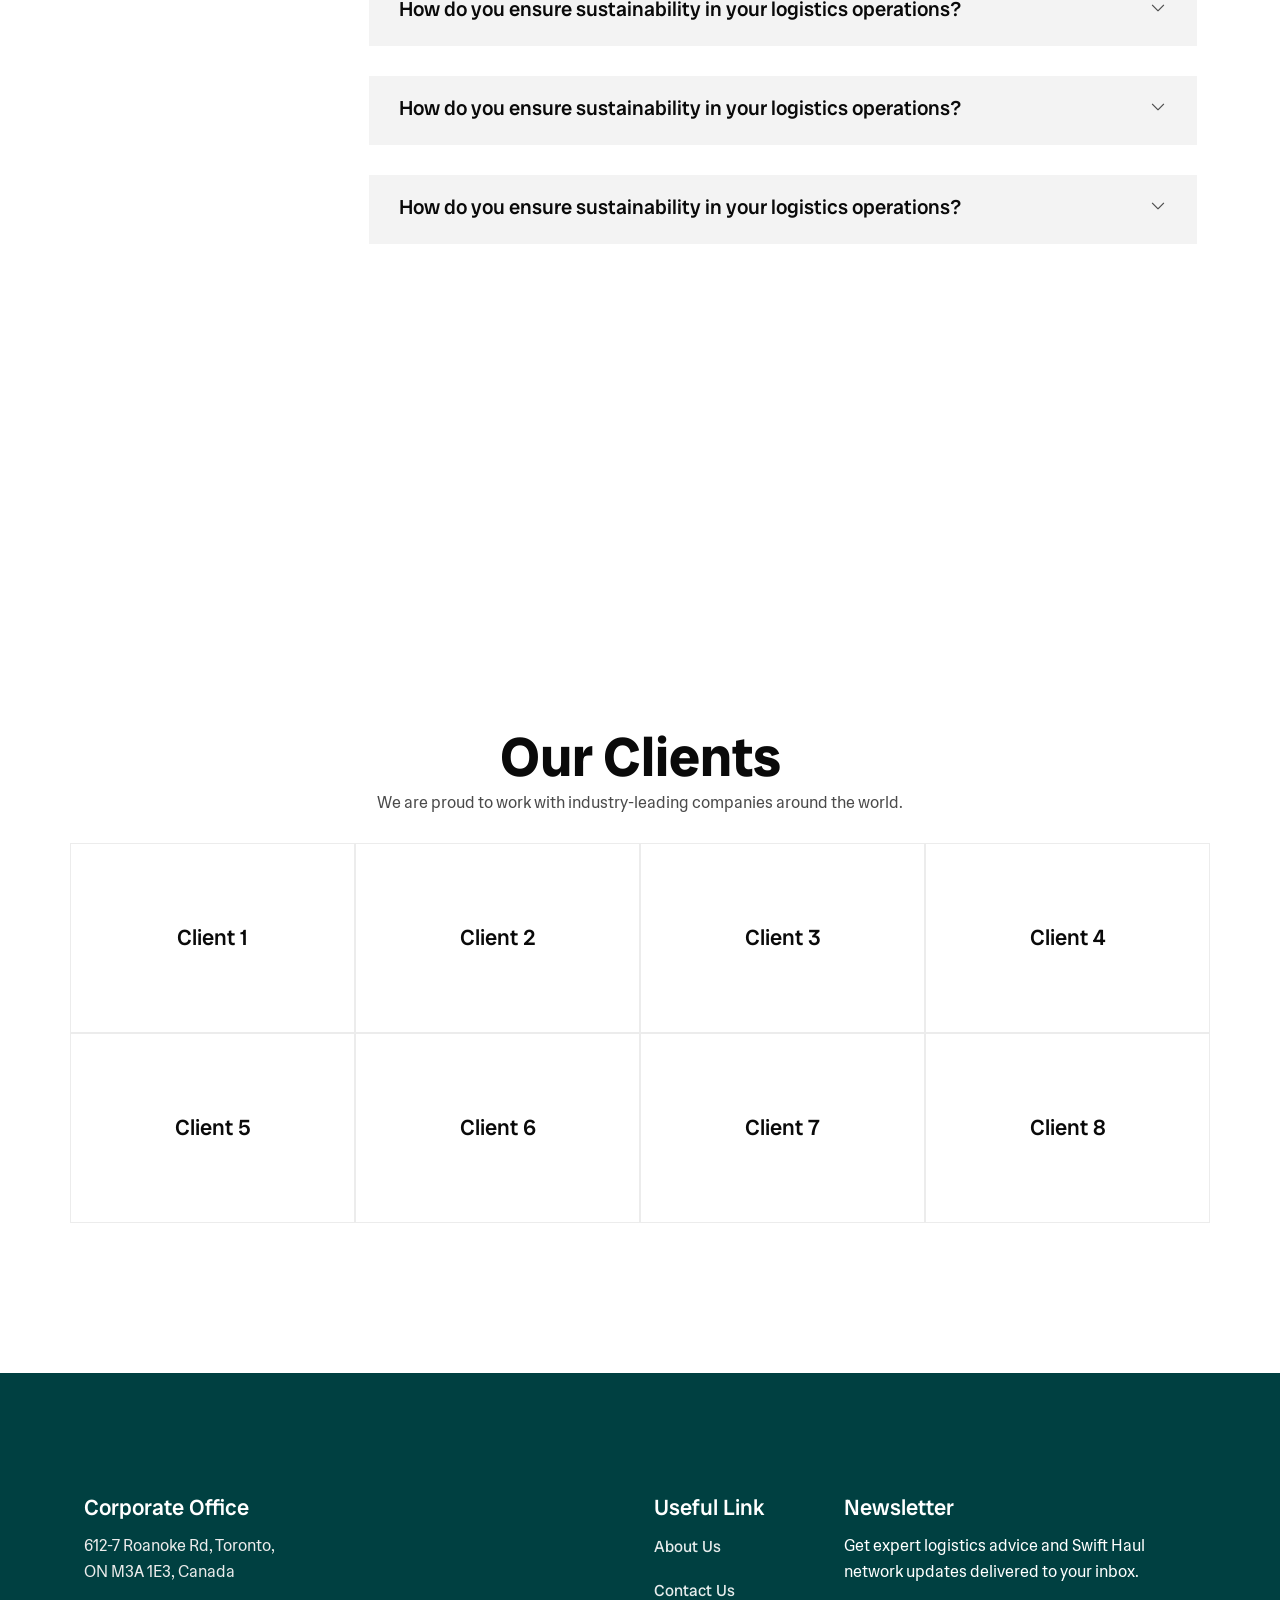
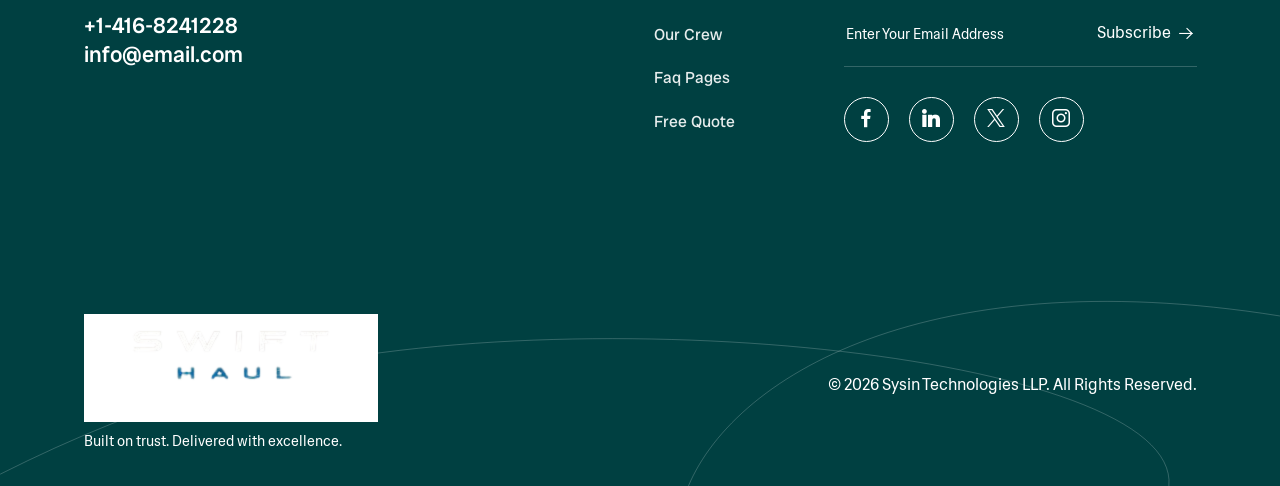
==== commit aad16ba7: "Merge pull request #2 from rin5hadp/main Version r1.3 updated" ====
--- a/index.html
+++ b/index.html
@@ -19,139 +19,105 @@
 
 <body>
 
-    <!-- Start Header Section -->
-    <header class="cs_site_header cs-header-with-bg cs_style1 cs_sticky_header">
-      <!-- Header Topbar Start -->
-      <div class="cs_logi_topbar">
-        <div class="container-fluid">
-          <div class="cs-topbar-container">
-            <div class="cs-topbar-left">
-              <span class="cs-small-text cs-color-black"
-                >612-7 Roanoke Rd, Toronto, ON M3A 1E3, Canada</span
-              >
-            </div>
-            <div class="cs-logi-topbar-right">
-              <div class="cs-topbar-social">
-                <ul>
-                    <li>
-                      <a href="https://facebook.com" target="_blank">
-                        <i class="flaticon-facebook-app-symbol"></i>
-                      </a>
-                    </li>
-                    <li>
-                      <a href="https://linkedin.com" target="_blank">
-                        <i class="flaticon-linkedin-big-logo"></i>
-                      </a>
-                    </li>
-                    <li>
-                      <a href="https://x.com" target="_blank">
-                        <i class="flaticon-twitter"></i>
-                      </a>
-                    </li>
-                    <li>
-                      <a href="https://instagram.com" target="_blank">
-                        <i class="flaticon-instagram"></i>
-                      </a>
-                    </li>
-                  </ul>
-              </div>
-            </div>
-          </div>
-        </div>
-      </div>
-      <!-- End Topbar -->
-
-      <!-- Start Main Header Area -->
-      <div class="cs_main_header">
-        <div class="container-fluid">
-          <div class="cs_main_header_in">
-            <!-- Start Main Header Left Area -->
-            <div class="cs_main_header_left">
-              <div class="cs-logi-header-logo">
-                <a class="cs_site_branding" href="index.html">
-                  <img src="assets/img/favicon.jpeg" alt="Logo" />
-                </a>
-              </div>
-            </div>
-            <!-- End Main Header Left Area -->
-
-            <!-- Start Main Header Middle Area -->
-            <div class="cs-logi-header-middle">
-              <div class="cs_nav cs_medium">
-                <ul class="cs_nav_list">
-                  <li>
-                    <a href="index.html" class="cs-text_b_line"
-                      ><span>Home</span></a
-                    >
-                  </li>
-                  
-                  <li>
-                    <a href="about.html" class="cs-text_b_line"><span>About US</span></a>
-
-                  </li>
-                  <li class="menu-item-has-children">
-                    <a href="service.html" class="cs-text_b_line"
-                      ><span>Services</span></a
-                    >
-                    <ul>
-                      <li>
-                        <a href="air-freight.html" class="cs-text_b_line"
-                          ><span>Air Freight</span></a
-                        >
-                      </li>
-                      <li>
-                        <a href="ocean-cargo.html" class="cs-text_b_line"
-                          ><span>Sea Freight</span></a
-                        >
-                      </li>
-                      <li>
-                        <a href="land-freight.html" class="cs-text_b_line"
-                          ><span>Land Freight</span></a
-                        >
-                      </li>
-                      <li>
-                        <a href="#" class="cs-text_b_line"
-                          ><span>Warehousing</span></a
-                        >
-                      </li>
-                      <li>
-                        <a href="#" class="cs-text_b_line"
-                          ><span>Project Cargo</span></a
-                        >
-                      </li>
-                    </ul>
-                    <span class="cs_munu_dropdown_toggle"></span>
-                  </li>
-                  <li>
-                    <a href="contact.html" class="cs-text_b_line"
-                      ><span>Contact</span></a
-                    >
-                  </li>
-                </ul>
-              </div>
-            </div>
-            <!-- End Main Header Middle Area -->
-
-            <!-- Start Main Header Right Area -->
-            <div class="cs_main_header_right">
-              <div class="cs_toolbox">
-                <span class="cs_icon_btn">
-                  <span class="cs_icon_btn_in">
-                    <span></span>
-                    <span></span>
-                    <span></span>
-                    <span></span>
-                  </span>
+  <!-- Start Header Section -->
+  <header class="cs_site_header cs-header-with-bg cs_style1 cs_sticky_header">
+    <!-- Header Topbar Start -->
+    <div class="cs_logi_topbar">
+      <div class="container-fluid">
+        <div class="cs-topbar-container">
+          <div class="cs-topbar-left">
+            <span class="cs-small-text cs-color-black">612-7 Roanoke Rd, Toronto, ON M3A 1E3, Canada</span>
+          </div>
+          <div class="cs-logi-topbar-right">
+            <div class="cs-topbar-social">
+              <ul>
+                <li>
+                  <a href="https://facebook.com" target="_blank">
+                    <i class="flaticon-facebook-app-symbol"></i>
+                  </a>
+                </li>
+                <li>
+                  <a href="https://linkedin.com" target="_blank">
+                    <i class="flaticon-linkedin-big-logo"></i>
+                  </a>
+                </li>
+                <li>
+                  <a href="https://x.com" target="_blank">
+                    <i class="flaticon-twitter"></i>
+                  </a>
+                </li>
+                <li>
+                  <a href="https://instagram.com" target="_blank">
+                    <i class="flaticon-instagram"></i>
+                  </a>
+                </li>
+              </ul>
+            </div>
+          </div>
+        </div>
+      </div>
+    </div>
+    <!-- End Topbar -->
+
+    <!-- Start Main Header Area -->
+    <div class="cs_main_header">
+      <div class="container-fluid">
+        <div class="cs_main_header_in">
+          <!-- Start Main Header Left Area -->
+          <div class="cs_main_header_left">
+            <div class="cs-logi-header-logo">
+              <a class="cs_site_branding" href="index.html">
+                <img src="assets/img/favicon.jpeg" alt="Logo" />
+              </a>
+            </div>
+          </div>
+          <!-- End Main Header Left Area -->
+
+          <!-- Start Main Header Middle Area -->
+          <div class="cs-logi-header-middle">
+            <div class="cs_nav cs_medium">
+              <ul class="cs_nav_list">
+                <li>
+                  <a href="index.html" class="cs-text_b_line"><span>Home</span></a>
+                </li>
+
+                <li>
+                  <a href="#about" class="cs-text_b_line"><span>About Us</span></a>
+                </li>
+                <li>
+                  <a href="#services" class="cs-text_b_line"><span>Services</span></a>
+                </li>
+                <li>
+                  <a href="#faq" class="cs-text_b_line"><span>FAQ</span></a>
+                </li>
+                <li>
+                  <a href="#contact" class="cs-text_b_line"><span>Contact</span></a>
+                </li>
+              </ul>
+            </div>
+          </div>
+          <!-- End Main Header Middle Area -->
+
+          <!-- Start Main Header Right Area -->
+          <div class="cs_main_header_right">
+            <div class="cs_toolbox">
+              <span class="cs_icon_btn">
+                <span class="cs_icon_btn_in">
+                  <span></span>
+                  <span></span>
+                  <span></span>
+                  <span></span>
                 </span>
-              </div>
-            </div>
-            <!-- End Main Header Right Area -->
-          </div>
-        </div>
-      </div>
-      <!-- End Main Header Area -->
-    </header>
-    <!-- End Header Section -->
+              </span>
+            </div>
+          </div>
+          <!-- End Main Header Right Area -->
+        </div>
+      </div>
+    </div>
+    <!-- End Main Header Area -->
+  </header>
+  <!-- End Header Section -->
 
   <!-- Start Sidebar -->
   <div class="cs_side_header">
@@ -198,8 +164,8 @@
         </div>
       </div>
       <div class="cs-sidebar-bottom-area">
-        <form class="cs-logi-newsletter" >
-          <input class="cs-newsletter-email" type="email"  placeholder="Enter Your Email Address" required />
+        <form class="cs-logi-newsletter">
+          <input class="cs-newsletter-email" type="email" placeholder="Enter Your Email Address" required />
           <button class="cs-newsletter-btn svg-left-to-right-animation-wrap" type="submit">
             Subscribe
             <span class="svg-left-to-right-animation">
@@ -232,7 +198,7 @@
               <p>Ocean Freight</p>
             </div>
           </div>
-          
+
         </div>
         <div class="cs-hero-slider-content">
           <div class="swiper hero1-slider1">
@@ -243,7 +209,7 @@
                     <h1 class="logi-splite">Swift and Dependable Shipping Solutions</h1>
                   </div>
                   <div class="cs-hero-slider-btn">
-                    <a href="about.html" class="cs-primary-btn">
+                    <a href="#about" class="cs-primary-btn">
                       <span>Read More</span>
                     </a>
                   </div>
@@ -258,13 +224,13 @@
                     <h1 class="logi-splite">Trusted and Efficient Supply Chain Logistics</h1>
                   </div>
                   <div class="cs-hero-slider-btn">
-                    <a href="about.html" class="cs-primary-btn">
+                    <a href="#about" class="cs-primary-btn">
                       <span>Read More</span>
                     </a>
                   </div>
                 </div>
                 <div class="cs-hero-slider-img slider-image">
-                  <img src="assets/img/hero/home_1_hero_slider_2.jpg" alt="LogiHub">
+                  <img src="assets/img/hero/home_1_hero_slider_2.jpg" alt="Swift Haul">
                 </div>
               </div>
               <div class="swiper-slide cs_center">
@@ -273,13 +239,13 @@
                     <h1 class="logi-splite">Efficient and Reliable Logistics Solutions</h1>
                   </div>
                   <div class="cs-hero-slider-btn">
-                    <a href="contact.html" class="cs-primary-btn">
+                    <a href="#about" class="cs-primary-btn">
                       <span>Read More</span>
                     </a>
                   </div>
                 </div>
                 <div class="cs-hero-slider-img slider-image">
-                  <img src="assets/img/hero/home_1_hero_slider_3.jpg" alt="LogiHub">
+                  <img src="assets/img/hero/home_1_hero_slider_3.jpg" alt="Swift Haul">
                 </div>
               </div>
             </div>
@@ -311,7 +277,8 @@
                 </div>
               </div>
               <div class="cs-exp-text">
-                <p>We provide reliable land transportation across the GCC, ensuring safe, timely delivery of heavy and oversized loads, with full customs support for seamless cross-border logistics.</p>
+                <p>We provide reliable land transportation across the GCC, ensuring safe, timely delivery of heavy and
+                  oversized loads, with full customs support for seamless cross-border logistics.</p>
               </div>
             </div>
             <div class="cs-expert-line"></div>
@@ -328,7 +295,8 @@
                 </div>
               </div>
               <div class="cs-exp-text">
-                <p>Trust Swift Haul for efficient sea freight solutions, ensuring safe, on-time delivery worldwide, including oversized and specialized cargo.</p>
+                <p>Trust Swift Haul for efficient sea freight solutions, ensuring safe, on-time delivery worldwide,
+                  including oversized and specialized cargo.</p>
               </div>
             </div>
             <div class="cs-expert-line"></div>
@@ -345,7 +313,8 @@
                 </div>
               </div>
               <div class="cs-exp-text">
-                <p>Swift Hauls offers world-class air freight services through a trusted network of carriers. Our experts ensure fast transit and maximum efficiency for your shipments, 24/7.</p>
+                <p>Swift Hauls offers world-class air freight services through a trusted network of carriers. Our
+                  experts ensure fast transit and maximum efficiency for your shipments, 24/7.</p>
               </div>
             </div>
           </div>
@@ -355,7 +324,7 @@
   </section>
   <!-- End Expertise Area Style 1 -->
 
-  <div class="cs-section-height"></div> <!-- Section to Section Gap -->
+  <div class="cs-section-height" id="about"></div> <!-- Section to Section Gap -->
 
   <!-- Start About Style 1 -->
   <section>
@@ -367,7 +336,7 @@
               <div class="cs-about-img-area">
                 <div class="cs-about-img reveal-img-wrap horizontal">
                   <div class="reveal-img-inner">
-                    <img src="assets/img/about-img-style-1.png" alt="LogiHub">
+                    <img src="assets/img/about-img-style-1.png" alt="Swift Haul">
                   </div>
                 </div>
                 <div class="cs-about-img-over-content anim_div_ShowRightSide" data-src="assets/img/experience-bg.svg">
@@ -387,7 +356,8 @@
                     <h2 class="logi-splite">Drive Your Business Forward with Swift Haul</h2>
                   </div>
                   <div class="cs-about-para">
-                    <p>Explore our comprehensive range of logistics services, designed to meet your every need with precision and reliability.</p>
+                    <p>Explore our comprehensive range of logistics services, designed to meet your every need with
+                      precision and reliability.</p>
                   </div>
                   <div class="cs-about-list-wrap">
                     <ul>
@@ -421,7 +391,7 @@
                   </div>
                   <div class="cs-primary-btn-wrap">
                     <div class="cs-primary-btn">
-                      <a href="about.html" class="cs-primary-btn-in"><span>Read More</span></a>
+                      <a href="#about" class="cs-primary-btn-in"><span>Read More</span></a>
                     </div>
                   </div>
                 </div>
@@ -534,7 +504,7 @@
   <div class="cs-section-height"></div> <!-- Section to Section Gap -->
 
   <!-- Start Service Section -->
-  <section>
+  <section id="services">
     <div class="cs-service-sec-wrapper cs-ser-style-1">
 
       <div class="cs-height-120"></div>
@@ -553,7 +523,7 @@
                       <path opacity="0.4" d="M16.7865 9.74431H31.6029L16.7865 0.790039V9.74431Z" fill="white" />
                     </g>
                     <defs>
-                      <clipPath >
+                      <clipPath>
                         <rect width="31.1351" height="18" fill="white" transform="translate(0.467773 0.744141)" />
                       </clipPath>
                     </defs>
@@ -565,13 +535,6 @@
               </div>
               <div class="cs-sec-title cs-max-w-640">
                 <h2 class="logi-splite">What We Offer</h2>
-              </div>
-            </div>
-            <div class="cs-title-right-area">
-              <div class="cs-primary-btn">
-                <a href="service.html">Read More
-                  <i class="flaticon-right-arrow"></i>
-                </a>
               </div>
             </div>
           </div>
@@ -593,10 +556,11 @@
                 </div>
               </div>
               <div class="cs-ser-para">
-                <p>Flexible and efficient road transportation across local and international routes.</p>
+                <p>Seamless air, sea, and road freight with real-time tracking and hassle-free customs
+                  clearance—delivered on your timeline, every time.</p>
               </div>
               <div class="cs-ser-btn">
-                <a href="service-details.html"><i class="flaticon-arrow"></i></a>
+                <a href="#"><i class="flaticon-arrow"></i></a>
               </div>
             </div>
             <div class="cs-ser-border mb-50"></div>
@@ -614,10 +578,11 @@
                 </div>
               </div>
               <div class="cs-ser-para">
-                <p>Flexible and efficient road transportation across local and international routes.</p>
+                <p>Secure, tech-driven storage with automated inventory and just-in-time distribution to keep your
+                  operations lean and flowing.</p>
               </div>
               <div class="cs-ser-btn">
-                <a href="service-details.html"><i class="flaticon-arrow"></i></a>
+                <a href="#"><i class="flaticon-arrow"></i></a>
               </div>
             </div>
             <div class="cs-ser-border mb-50"></div>
@@ -635,10 +600,11 @@
                 </div>
               </div>
               <div class="cs-ser-para">
-                <p>Flexible and efficient road transportation across local and international routes.</p>
+                <p>End-to-end visibility and smart optimization for your global network, powered by predictive analytics
+                  to dodge disruptions.</p>
               </div>
               <div class="cs-ser-btn">
-                <a href="service-details.html"><i class="flaticon-arrow"></i></a>
+                <a href="#"><i class="flaticon-arrow"></i></a>
               </div>
             </div>
             <div class="cs-ser-border mb-50"></div>
@@ -656,10 +622,11 @@
                 </div>
               </div>
               <div class="cs-ser-para">
-                <p>Flexible and efficient road transportation across local and international routes.</p>
+                <p>Fast, reliable last-mile delivery with flexible scaling for your online store—fueling growth without
+                  the growing pains.</p>
               </div>
               <div class="cs-ser-btn">
-                <a href="service-details.html"><i class="flaticon-arrow"></i></a>
+                <a href="#"><i class="flaticon-arrow"></i></a>
               </div>
             </div>
             <div class="cs-ser-border"></div>
@@ -701,7 +668,8 @@
                           fill="#D40511" />
                       </svg>
                     </div>
-                    <h4>"Punctual and dependable! Their outstanding service has greatly improved our operations. Highly recommended!"</h4>
+                    <h4>"Punctual and dependable! Their outstanding service has greatly improved our operations. Highly
+                      recommended!"</h4>
                   </div>
                 </div>
                 <div class="swiper-slide">
@@ -712,7 +680,8 @@
                           fill="#D40511" />
                       </svg>
                     </div>
-                    <h4>"Efficient and trustworthy! Their seamless service has helped optimize our deliveries. Would definitely recommend!"</h4>
+                    <h4>"Efficient and trustworthy! Their seamless service has helped optimize our deliveries. Would
+                      definitely recommend!"</h4>
                   </div>
                 </div>
                 <div class="swiper-slide">
@@ -723,48 +692,49 @@
                           fill="#D40511" />
                       </svg>
                     </div>
-                    <h4>"Consistently reliable! Their attention to detail and prompt service have made significant impact. Highly recommend them!"</h4>
+                    <h4>"Consistently reliable! Their attention to detail and prompt service have made significant
+                      impact. Highly recommend them!"</h4>
                   </div>
                 </div>
               </div>
             </div>
             <div class="cs-testi-user-container">
-                <div class="cs-user-single home1-testi-sc" data-slide="0">
-                  <div class="cs-user-img">
-                    <img src="assets/img/testi-user01.jpg" alt="LogiHub">
-                  </div>
-                  <div class="cs-user-info">
-                    <h6><span>—</span>Jane Doe</h6>
-                    <p>ABC Manufacturing</p>
-                  </div>
-                </div>
-                <div class="cs-user-single home1-testi-sc" data-slide="1">
-                  <div class="cs-user-img">
-                    <img src="assets/img/testi-user02.jpg" alt="LogiHub">
-                  </div>
-                  <div class="cs-user-info">
-                    <h6><span>—</span>Alexander Martinez</h6>
-                    <p>Director Xyz</p>
-                  </div>
-                </div>
-                <div class="cs-user-single home1-testi-sc" data-slide="2">
-                  <div class="cs-user-img">
-                    <img src="assets/img/testi-user03.jpg" alt="LogiHub">
-                  </div>
-                  <div class="cs-user-info">
-                    <h6><span>—</span>Jonathan Evans</h6>
-                    <p>Xyz Manufacturing</p>
-                  </div>
-                </div>
-                <div class="cs-user-single home1-testi-sc" data-slide="3">
-                  <div class="cs-user-img">
-                    <img src="assets/img/testi-user04.png" alt="LogiHub">
-                  </div>
-                  <div class="cs-user-info">
-                    <h6><span>—</span>Benjamin Chen</h6>
-                    <p>Expo Manufacturing</p>
-                  </div>
-                </div>
+              <div class="cs-user-single home1-testi-sc" data-slide="0">
+                <div class="cs-user-img">
+                  <img src="assets/img/testi-user01.jpg" alt="Swift Haul">
+                </div>
+                <div class="cs-user-info">
+                  <h6><span>—</span>Jane Doe</h6>
+                  <p>ABC Manufacturing</p>
+                </div>
+              </div>
+              <div class="cs-user-single home1-testi-sc" data-slide="1">
+                <div class="cs-user-img">
+                  <img src="assets/img/testi-user02.jpg" alt="Swift Haul">
+                </div>
+                <div class="cs-user-info">
+                  <h6><span>—</span>Alexander Martinez</h6>
+                  <p>Director Xyz</p>
+                </div>
+              </div>
+              <div class="cs-user-single home1-testi-sc" data-slide="2">
+                <div class="cs-user-img">
+                  <img src="assets/img/testi-user03.jpg" alt="Swift Haul">
+                </div>
+                <div class="cs-user-info">
+                  <h6><span>—</span>Jonathan Evans</h6>
+                  <p>Xyz Manufacturing</p>
+                </div>
+              </div>
+              <div class="cs-user-single home1-testi-sc" data-slide="3">
+                <div class="cs-user-img">
+                  <img src="assets/img/testi-user04.png" alt="Swift Haul">
+                </div>
+                <div class="cs-user-info">
+                  <h6><span>—</span>Benjamin Chen</h6>
+                  <p>Expo Manufacturing</p>
+                </div>
+              </div>
             </div>
           </div>
         </div>
@@ -793,7 +763,8 @@
           <div class="col-lg-3 col-md-6">
             <div class="cs-counter-item">
               <div class="cs-count-text">
-                <span id="count1" class="amin_auto_count cs-text-style-h2">348</span><span class="cs-text-style-h2">K</span>
+                <span id="count1" class="amin_auto_count cs-text-style-h2">348</span><span
+                  class="cs-text-style-h2">K</span>
               </div>
               <div class="cs-counter-title">
                 <p>Service Provided Monthly</p>
@@ -803,7 +774,8 @@
           <div class="col-lg-3 col-md-6">
             <div class="cs-counter-item">
               <div class="cs-count-text">
-                <span id="count2" class="amin_auto_count cs-text-style-h2">499</span><span class="cs-text-style-h2">K</span>
+                <span id="count2" class="amin_auto_count cs-text-style-h2">499</span><span
+                  class="cs-text-style-h2">K</span>
               </div>
               <div class="cs-counter-title">
                 <p>Deliveries Completed</p>
@@ -813,7 +785,8 @@
           <div class="col-lg-3 col-md-6">
             <div class="cs-counter-item">
               <div class="cs-count-text">
-                <span id="count3" class="amin_auto_count cs-text-style-h2">150</span><span class="cs-text-style-h2">+</span>
+                <span id="count3" class="amin_auto_count cs-text-style-h2">150</span><span
+                  class="cs-text-style-h2">+</span>
               </div>
               <div class="cs-counter-title">
                 <p>Global Partners</p>
@@ -823,7 +796,8 @@
           <div class="col-lg-3 col-md-6">
             <div class="cs-counter-item">
               <div class="cs-count-text">
-                <span id="count4" class="amin_auto_count cs-text-style-h2">99.9</span><span class="cs-text-style-h2">%</span>
+                <span id="count4" class="amin_auto_count cs-text-style-h2">99.9</span><span
+                  class="cs-text-style-h2">%</span>
               </div>
               <div class="cs-counter-title">
                 <p>On-Time Delivery Rate</p>
@@ -839,12 +813,13 @@
   <div class="cs-section-height"></div> <!-- Section to Section Gap -->
 
   <!-- Start Quote & Process -->
-  <section class="cs-wrap-q-p">
+  <section class="cs-wrap-q-p" id="contact">
     <div class="cs-height-65"></div>
     <div class="cs-section-height-half"></div>
     <div class="cs-quote-process-wrap">
       <div class="container-fluid">
-        <div class="cs-content-wrap-quote-process img-scroll-parallax img-scroll-object-zoom" data-src="assets/img/process-quote-img.jpg">
+        <div class="cs-content-wrap-quote-process img-scroll-parallax img-scroll-object-zoom"
+          data-src="assets/img/process-quote-img.jpg">
           <div class="cs-height-65"></div>
           <div class="row">
             <div class="col-xl-7 quote-flex-reverse">
@@ -890,33 +865,35 @@
                   <div class="cs-quote-form">
                     <form>
                       <div class="mb-3">
-                          <input type="text" class="form-control" id="name" placeholder="Your Name" required>
+                        <input type="text" class="form-control" id="name" placeholder="Your Name" required>
                       </div>
                       <div class="mb-3">
-                          <input type="tel" class="form-control" id="phone" placeholder="+1-416-8241228" required>
+                        <input type="tel" class="form-control" id="phone" placeholder="+1-416-8241228" required>
                       </div>
                       <div class="mb-3">
-                          <select class="cs-form-select" id="services" required>
-                              <option selected disabled class="cs-default-dropdown">Select Services</option>
-                              <option value="service1">Airfreight</option>
-                              <option value="service2">LandTranspor</option>
-                              <option value="service3">OceanCargo</option>
-                          </select>
+                        <select class="cs-form-select" id="services" required>
+                          <option selected disabled class="cs-default-dropdown">Select Services</option>
+                          <option value="service1">Airfreight</option>
+                          <option value="service2">LandTranspor</option>
+                          <option value="service3">OceanCargo</option>
+                        </select>
                       </div>
                       <div class="mb-3">
-                          <select class="cs-form-select" id="volume" required>
-                              <option selected disabled class="cs-default-dropdown">Selecy Volume</option>
-                              <option value="small">Small</option>
-                              <option value="medium">Medium</option>
-                              <option value="large">Large</option>
-                          </select>
+                        <select class="cs-form-select" id="volume" required>
+                          <option selected disabled class="cs-default-dropdown">Selecy Volume</option>
+                          <option value="small">Small</option>
+                          <option value="medium">Medium</option>
+                          <option value="large">Large</option>
+                        </select>
                       </div>
                       <div class="mb-3">
-                          <textarea class="form-control" id="message" rows="4" placeholder="Your Message" required></textarea>
+                        <textarea class="form-control" id="message" rows="4" placeholder="Your Message"
+                          required></textarea>
                       </div>
-          
-                      <button type="submit" class="cs-primary-btn white-primary-btn">Submit<i class="flaticon-right-arrow"></i></button>
-                  </form>
+
+                      <button type="submit" class="cs-primary-btn white-primary-btn">Submit<i
+                          class="flaticon-right-arrow"></i></button>
+                    </form>
                   </div>
                 </div>
               </div>
@@ -962,7 +939,7 @@
                 <div class="cs-member-item">
                   <div class="cs-member-img">
                     <div class="cs-member-img-in">
-                      <img src="assets/img/team/member-img-style-1-3.jpg" alt="LogiHub">
+                      <img src="assets/img/team/member-img-style-1-3.jpg" alt="Swift Haul">
                     </div>
                   </div>
                   <div class="cs-member-item-content">
@@ -994,7 +971,7 @@
               <div class="swiper-slide">
                 <div class="cs-member-item">
                   <div class="cs-member-img">
-                    <img src="assets/img/team/member-img-style-1-2.jpg" alt="LogiHub">
+                    <img src="assets/img/team/member-img-style-1-2.jpg" alt="Swift Haul">
                   </div>
                   <div class="cs-member-item-content">
                     <div class="cs-member-info">
@@ -1025,7 +1002,7 @@
               <div class="swiper-slide">
                 <div class="cs-member-item">
                   <div class="cs-member-img">
-                    <img src="assets/img/team/member-img-style-1-1.jpg" alt="LogiHub">
+                    <img src="assets/img/team/member-img-style-1-1.jpg" alt="Swift Haul">
                   </div>
                   <div class="cs-member-item-content">
                     <div class="cs-member-info">
@@ -1056,7 +1033,7 @@
               <div class="swiper-slide">
                 <div class="cs-member-item">
                   <div class="cs-member-img">
-                    <img src="assets/img/team/member-img-style-1.jpg" alt="LogiHub">
+                    <img src="assets/img/team/member-img-style-1.jpg" alt="Swift Haul">
                   </div>
                   <div class="cs-member-item-content">
                     <div class="cs-member-info">
@@ -1094,91 +1071,629 @@
 
   <div class="cs-section-height"></div> <!-- Section to Section Gap -->
 
-  <div class="cs-section-height"></div> <!-- Section to Section Gap -->
-
   <!-- Start Project Slider Style 1 -->
+  <section id="faq">
+    <div class="cs-braidcrumb-wrap img-scroll-object-zoom" data-src="assets/img/logi-breadcrumb-main1.jpg">
+      <div class="container">
+        <div class="row cs_center">
+          <div class="cs-bread-page-title-area">
+            <div class="cs-page-title-in">
+
+            </div>
+          </div>
+          <div class="breadcrumb">
+            <ul class="cs_mp0">
+              <li>
+                <a href="index.html" class="cs-text_b_line"><span>Home</span></a>
+              </li>
+              <li>.</li>
+              <li>FAQ</li>
+            </ul>
+          </div>
+        </div>
+      </div>
+    </div>
+  </section>
+  <!-- End Common BreadCrumb -->
+
+
+  <!-- Section to Section Gap -->
+
+  <!-- Start Faq Content Section -->
+  <div class="cs-faq-page-wrap">
+    <div class="cs-faq-container-in">
+
+    </div>
+  </div>
+  <!-- End Faq Content Section -->
+
+
   <section>
     <div class="cs-project-slider-wrapper">
       <div class="cs-project-slider-content">
         <div class="swiper project-slider">
           <div class="swiper-wrapper">
             <div class="swiper-slide">
-              <div class="cs-project-slider-content-in" data-src="assets/img/projects/project-slider-img-s1.jpg">
+              <div class="cs-project-slider-content-in" data-src="">
                 <div class="container">
-                  <div class="cs-project-slider-inner-content">
-                    <div class="cs-pl-title">
-                      <h2>Precision Logistic <br> Services</h2>
+                  <div class="row">
+                    <div class="col-lg-3">
+                      <div class="cs-left-navigation-wrap">
+                        <div class="cs-left-nav-in">
+                          <ul>
+                            <li id="tab1-tab" class="cs-text_b_line tab active"><a href="#home"><span>Home</span></a>
+                            </li>
+                            <li id="tab1-tab" class="cs-text_b_line tab active"><a href="#about"><span>About Company</span></a>
+                            </li>
+                            <li id="tab2-tab" class="cs-text_b_line tab"><a href="#services"><span>Services</span></a>
+                            </li>
+                            <li id="tab2-tab" class="cs-text_b_line tab"><a href="#contact"><span>Contact</span></a>
+                            </li>
+                          </ul>
+                        </div>
+                      </div>
                     </div>
-                    <div class="cs-pl-btn cs-primary-btn">
-                      <a href="project-detail.html">
-                        View Project
-                        <i class="flaticon-right-arrow"></i>
-                      </a>
+                    
+                    <div class="col-lg-9">
+                      <div id="tab1-content" class="cs-faq-wrap tab-content active">
+                        <div class="cs_accordian">
+                          <div class="cs_accordian_item cs_color_1">
+                            <div class="cs_accordian_header">
+                              <h6 class="cs_accordian_title cs_m0">
+                                What services does your logistics company provide?
+                              </h6>
+                              <i class="flaticon-down-arrow"></i>
+                            </div>
+
+                            <div class="cs_accordian_body">
+                              Contrary to popular belief, Lorem Ipsum is not simply random text. It has roots in a piece
+                              of
+                              classical Latin literature from 45 BC, making it over 2000 years old. Richard McClintock,
+                              a Latin
+                              professor at Hampden-Sydney College in Virginia. It has roots in a piece of classical.
+                            </div>
+                          </div>
+                          <div class="cs_accordian_item cs_color_1">
+                            <div class="cs_accordian_header">
+                              <h6 class="cs_accordian_title cs_m0">
+                                How do you ensure the safety and security of goods during transportation?
+                              </h6>
+                              <i class="flaticon-down-arrow"></i>
+                            </div>
+
+                            <div class="cs_accordian_body">
+                              Contrary to popular belief, Lorem Ipsum is not simply random text. It has roots in a piece
+                              of
+                              classical Latin literature from 45 BC, making it over 2000 years old. Richard McClintock,
+                              a Latin
+                              professor at Hampden-Sydney College in Virginia. It has roots in a piece of classical.
+                            </div>
+                          </div>
+                          <div class="cs_accordian_item cs_color_1">
+                            <div class="cs_accordian_header">
+                              <h6 class="cs_accordian_title cs_m0">
+                                How do you handle customs clearance for international shipments?
+                              </h6>
+                              <i class="flaticon-down-arrow"></i>
+                            </div>
+
+                            <div class="cs_accordian_body">
+                              Contrary to popular belief, Lorem Ipsum is not simply random text. It has roots in a piece
+                              of
+                              classical Latin literature from 45 BC, making it over 2000 years old. Richard McClintock,
+                              a Latin
+                              professor at Hampden-Sydney College in Virginia. It has roots in a piece of classical.
+                            </div>
+                          </div>
+                          <div class="cs_accordian_item cs_color_1">
+                            <div class="cs_accordian_header">
+                              <h6 class="cs_accordian_title cs_m0">
+                                How do you ensure sustainability in your logistics operations?
+                              </h6>
+                              <i class="flaticon-down-arrow"></i>
+                            </div>
+
+                            <div class="cs_accordian_body">
+                              Contrary to popular belief, Lorem Ipsum is not simply random text. It has roots in a piece
+                              of
+                              classical Latin literature from 45 BC, making it over 2000 years old. Richard McClintock,
+                              a Latin
+                              professor at Hampden-Sydney College in Virginia. It has roots in a piece of classical.
+                            </div>
+                          </div>
+                          <div class="cs_accordian_item cs_color_1">
+                            <div class="cs_accordian_header">
+                              <h6 class="cs_accordian_title cs_m0">
+                                How do you ensure sustainability in your logistics operations?
+                              </h6>
+                              <i class="flaticon-down-arrow"></i>
+                            </div>
+
+                            <div class="cs_accordian_body">
+                              Contrary to popular belief, Lorem Ipsum is not simply random text. It has roots in a piece
+                              of
+                              classical Latin literature from 45 BC, making it over 2000 years old. Richard McClintock,
+                              a Latin
+                              professor at Hampden-Sydney College in Virginia. It has roots in a piece of classical.
+                            </div>
+                          </div>
+                          <div class="cs_accordian_item cs_color_1">
+                            <div class="cs_accordian_header">
+                              <h6 class="cs_accordian_title cs_m0">
+                                How do you ensure sustainability in your logistics operations?
+                              </h6>
+                              <i class="flaticon-down-arrow"></i>
+                            </div>
+
+                            <div class="cs_accordian_body">
+                              Contrary to popular belief, Lorem Ipsum is not simply random text. It has roots in a piece
+                              of
+                              classical Latin literature from 45 BC, making it over 2000 years old. Richard McClintock,
+                              a Latin
+                              professor at Hampden-Sydney College in Virginia. It has roots in a piece of classical.
+                            </div>
+                          </div>
+                          <div class="cs_accordian_item cs_color_1">
+                            <div class="cs_accordian_header">
+                              <h6 class="cs_accordian_title cs_m0">
+                                How do you ensure sustainability in your logistics operations?
+                              </h6>
+                              <i class="flaticon-down-arrow"></i>
+                            </div>
+
+                            <div class="cs_accordian_body">
+                              Contrary to popular belief, Lorem Ipsum is not simply random text. It has roots in a piece
+                              of
+                              classical Latin literature from 45 BC, making it over 2000 years old. Richard McClintock,
+                              a Latin
+                              professor at Hampden-Sydney College in Virginia. It has roots in a piece of classical.
+                            </div>
+                          </div>
+                        </div>
+                      </div>
+                      <div id="tab2-content" class="cs-faq-wrap tab-content">
+                        <div class="cs_accordian">
+                          <div class="cs_accordian_item cs_color_1">
+                            <div class="cs_accordian_header">
+                              <h6 class="cs_accordian_title cs_m0">
+                                How do you ensure the safety and security of goods during transportation?
+                              </h6>
+                              <i class="flaticon-down-arrow"></i>
+                            </div>
+
+                            <div class="cs_accordian_body">
+                              Contrary to popular belief, Lorem Ipsum is not simply random text. It has roots in a piece
+                              of
+                              classical Latin literature from 45 BC, making it over 2000 years old. Richard McClintock,
+                              a Latin
+                              professor at Hampden-Sydney College in Virginia. It has roots in a piece of classical.
+                            </div>
+                          </div>
+                          <div class="cs_accordian_item cs_color_1">
+                            <div class="cs_accordian_header">
+                              <h6 class="cs_accordian_title cs_m0">
+                                How do you handle customs clearance for international shipments?
+                              </h6>
+                              <i class="flaticon-down-arrow"></i>
+                            </div>
+
+                            <div class="cs_accordian_body">
+                              Contrary to popular belief, Lorem Ipsum is not simply random text. It has roots in a piece
+                              of
+                              classical Latin literature from 45 BC, making it over 2000 years old. Richard McClintock,
+                              a Latin
+                              professor at Hampden-Sydney College in Virginia. It has roots in a piece of classical.
+                            </div>
+                          </div>
+                          <div class="cs_accordian_item cs_color_1">
+                            <div class="cs_accordian_header">
+                              <h6 class="cs_accordian_title cs_m0">
+                                How do you ensure sustainability in your logistics operations?
+                              </h6>
+                              <i class="flaticon-down-arrow"></i>
+                            </div>
+
+                            <div class="cs_accordian_body">
+                              Contrary to popular belief, Lorem Ipsum is not simply random text. It has roots in a piece
+                              of
+                              classical Latin literature from 45 BC, making it over 2000 years old. Richard McClintock,
+                              a Latin
+                              professor at Hampden-Sydney College in Virginia. It has roots in a piece of classical.
+                            </div>
+                          </div>
+                          <div class="cs_accordian_item cs_color_1">
+                            <div class="cs_accordian_header">
+                              <h6 class="cs_accordian_title cs_m0">
+                                How do you ensure sustainability in your logistics operations?
+                              </h6>
+                              <i class="flaticon-down-arrow"></i>
+                            </div>
+
+                            <div class="cs_accordian_body">
+                              Contrary to popular belief, Lorem Ipsum is not simply random text. It has roots in a piece
+                              of
+                              classical Latin literature from 45 BC, making it over 2000 years old. Richard McClintock,
+                              a Latin
+                              professor at Hampden-Sydney College in Virginia. It has roots in a piece of classical.
+                            </div>
+                          </div>
+                          <div class="cs_accordian_item cs_color_1">
+                            <div class="cs_accordian_header">
+                              <h6 class="cs_accordian_title cs_m0">
+                                How do you ensure sustainability in your logistics operations?
+                              </h6>
+                              <i class="flaticon-down-arrow"></i>
+                            </div>
+
+                            <div class="cs_accordian_body">
+                              Contrary to popular belief, Lorem Ipsum is not simply random text. It has roots in a piece
+                              of
+                              classical Latin literature from 45 BC, making it over 2000 years old. Richard McClintock,
+                              a Latin
+                              professor at Hampden-Sydney College in Virginia. It has roots in a piece of classical.
+                            </div>
+                          </div>
+                          <div class="cs_accordian_item cs_color_1">
+                            <div class="cs_accordian_header">
+                              <h6 class="cs_accordian_title cs_m0">
+                                How do you ensure sustainability in your logistics operations?
+                              </h6>
+                              <i class="flaticon-down-arrow"></i>
+                            </div>
+
+                            <div class="cs_accordian_body">
+                              Contrary to popular belief, Lorem Ipsum is not simply random text. It has roots in a piece
+                              of
+                              classical Latin literature from 45 BC, making it over 2000 years old. Richard McClintock,
+                              a Latin
+                              professor at Hampden-Sydney College in Virginia. It has roots in a piece of classical.
+                            </div>
+                          </div>
+                        </div>
+                      </div>
+                      <div id="tab3-content" class="cs-faq-wrap tab-content">
+                        <div class="cs_accordian">
+                          <div class="cs_accordian_item cs_color_1">
+                            <div class="cs_accordian_header">
+                              <h6 class="cs_accordian_title cs_m0">
+                                How do you handle customs clearance for international shipments?
+                              </h6>
+                              <i class="flaticon-down-arrow"></i>
+                            </div>
+
+                            <div class="cs_accordian_body">
+                              Contrary to popular belief, Lorem Ipsum is not simply random text. It has roots in a piece
+                              of
+                              classical Latin literature from 45 BC, making it over 2000 years old. Richard McClintock,
+                              a Latin
+                              professor at Hampden-Sydney College in Virginia. It has roots in a piece of classical.
+                            </div>
+                          </div>
+                          <div class="cs_accordian_item cs_color_1">
+                            <div class="cs_accordian_header">
+                              <h6 class="cs_accordian_title cs_m0">
+                                How do you ensure sustainability in your logistics operations?
+                              </h6>
+                              <i class="flaticon-down-arrow"></i>
+                            </div>
+
+                            <div class="cs_accordian_body">
+                              Contrary to popular belief, Lorem Ipsum is not simply random text. It has roots in a piece
+                              of
+                              classical Latin literature from 45 BC, making it over 2000 years old. Richard McClintock,
+                              a Latin
+                              professor at Hampden-Sydney College in Virginia. It has roots in a piece of classical.
+                            </div>
+                          </div>
+                          <div class="cs_accordian_item cs_color_1">
+                            <div class="cs_accordian_header">
+                              <h6 class="cs_accordian_title cs_m0">
+                                How do you ensure sustainability in your logistics operations?
+                              </h6>
+                              <i class="flaticon-down-arrow"></i>
+                            </div>
+
+                            <div class="cs_accordian_body">
+                              Contrary to popular belief, Lorem Ipsum is not simply random text. It has roots in a piece
+                              of
+                              classical Latin literature from 45 BC, making it over 2000 years old. Richard McClintock,
+                              a Latin
+                              professor at Hampden-Sydney College in Virginia. It has roots in a piece of classical.
+                            </div>
+                          </div>
+                          <div class="cs_accordian_item cs_color_1">
+                            <div class="cs_accordian_header">
+                              <h6 class="cs_accordian_title cs_m0">
+                                How do you ensure sustainability in your logistics operations?
+                              </h6>
+                              <i class="flaticon-down-arrow"></i>
+                            </div>
+
+                            <div class="cs_accordian_body">
+                              Contrary to popular belief, Lorem Ipsum is not simply random text. It has roots in a piece
+                              of
+                              classical Latin literature from 45 BC, making it over 2000 years old. Richard McClintock,
+                              a Latin
+                              professor at Hampden-Sydney College in Virginia. It has roots in a piece of classical.
+                            </div>
+                          </div>
+                          <div class="cs_accordian_item cs_color_1">
+                            <div class="cs_accordian_header">
+                              <h6 class="cs_accordian_title cs_m0">
+                                How do you ensure sustainability in your logistics operations?
+                              </h6>
+                              <i class="flaticon-down-arrow"></i>
+                            </div>
+
+                            <div class="cs_accordian_body">
+                              Contrary to popular belief, Lorem Ipsum is not simply random text. It has roots in a piece
+                              of
+                              classical Latin literature from 45 BC, making it over 2000 years old. Richard McClintock,
+                              a Latin
+                              professor at Hampden-Sydney College in Virginia. It has roots in a piece of classical.
+                            </div>
+                          </div>
+                        </div>
+                      </div>
+                      <div id="tab4-content" class="cs-faq-wrap tab-content">
+                        <div class="cs_accordian">
+                          <div class="cs_accordian_item cs_color_1">
+                            <div class="cs_accordian_header">
+                              <h6 class="cs_accordian_title cs_m0">
+                                How do you ensure sustainability in your logistics operations?
+                              </h6>
+                              <i class="flaticon-down-arrow"></i>
+                            </div>
+
+                            <div class="cs_accordian_body">
+                              Contrary to popular belief, Lorem Ipsum is not simply random text. It has roots in a piece
+                              of
+                              classical Latin literature from 45 BC, making it over 2000 years old. Richard McClintock,
+                              a Latin
+                              professor at Hampden-Sydney College in Virginia. It has roots in a piece of classical.
+                            </div>
+                          </div>
+                          <div class="cs_accordian_item cs_color_1">
+                            <div class="cs_accordian_header">
+                              <h6 class="cs_accordian_title cs_m0">
+                                How do you ensure sustainability in your logistics operations?
+                              </h6>
+                              <i class="flaticon-down-arrow"></i>
+                            </div>
+
+                            <div class="cs_accordian_body">
+                              Contrary to popular belief, Lorem Ipsum is not simply random text. It has roots in a piece
+                              of
+                              classical Latin literature from 45 BC, making it over 2000 years old. Richard McClintock,
+                              a Latin
+                              professor at Hampden-Sydney College in Virginia. It has roots in a piece of classical.
+                            </div>
+                          </div>
+                          <div class="cs_accordian_item cs_color_1">
+                            <div class="cs_accordian_header">
+                              <h6 class="cs_accordian_title cs_m0">
+                                How do you ensure sustainability in your logistics operations?
+                              </h6>
+                              <i class="flaticon-down-arrow"></i>
+                            </div>
+
+                            <div class="cs_accordian_body">
+                              Contrary to popular belief, Lorem Ipsum is not simply random text. It has roots in a piece
+                              of
+                              classical Latin literature from 45 BC, making it over 2000 years old. Richard McClintock,
+                              a Latin
+                              professor at Hampden-Sydney College in Virginia. It has roots in a piece of classical.
+                            </div>
+                          </div>
+                          <div class="cs_accordian_item cs_color_1">
+                            <div class="cs_accordian_header">
+                              <h6 class="cs_accordian_title cs_m0">
+                                How do you ensure sustainability in your logistics operations?
+                              </h6>
+                              <i class="flaticon-down-arrow"></i>
+                            </div>
+
+                            <div class="cs_accordian_body">
+                              Contrary to popular belief, Lorem Ipsum is not simply random text. It has roots in a piece
+                              of
+                              classical Latin literature from 45 BC, making it over 2000 years old. Richard McClintock,
+                              a Latin
+                              professor at Hampden-Sydney College in Virginia. It has roots in a piece of classical.
+                            </div>
+                          </div>
+                        </div>
+                      </div>
+                      <div id="tab5-content" class="cs-faq-wrap tab-content active">
+                        <div class="cs_accordian">
+                          <div class="cs_accordian_item cs_color_1">
+                            <div class="cs_accordian_header">
+                              <h6 class="cs_accordian_title cs_m0">
+                                What services does your logistics company provide?
+                              </h6>
+                              <i class="flaticon-down-arrow"></i>
+                            </div>
+
+                            <div class="cs_accordian_body">
+                              Contrary to popular belief, Lorem Ipsum is not simply random text. It has roots in a piece
+                              of
+                              classical Latin literature from 45 BC, making it over 2000 years old. Richard McClintock,
+                              a Latin
+                              professor at Hampden-Sydney College in Virginia. It has roots in a piece of classical.
+                            </div>
+                          </div>
+                          <div class="cs_accordian_item cs_color_1">
+                            <div class="cs_accordian_header">
+                              <h6 class="cs_accordian_title cs_m0">
+                                How do you ensure the safety and security of goods during transportation?
+                              </h6>
+                              <i class="flaticon-down-arrow"></i>
+                            </div>
+
+                            <div class="cs_accordian_body">
+                              Contrary to popular belief, Lorem Ipsum is not simply random text. It has roots in a piece
+                              of
+                              classical Latin literature from 45 BC, making it over 2000 years old. Richard McClintock,
+                              a Latin
+                              professor at Hampden-Sydney College in Virginia. It has roots in a piece of classical.
+                            </div>
+                          </div>
+                          <div class="cs_accordian_item cs_color_1">
+                            <div class="cs_accordian_header">
+                              <h6 class="cs_accordian_title cs_m0">
+                                How do you handle customs clearance for international shipments?
+                              </h6>
+                              <i class="flaticon-down-arrow"></i>
+                            </div>
+
+                            <div class="cs_accordian_body">
+                              Contrary to popular belief, Lorem Ipsum is not simply random text. It has roots in a piece
+                              of
+                              classical Latin literature from 45 BC, making it over 2000 years old. Richard McClintock,
+                              a Latin
+                              professor at Hampden-Sydney College in Virginia. It has roots in a piece of classical.
+                            </div>
+                          </div>
+                          <div class="cs_accordian_item cs_color_1">
+                            <div class="cs_accordian_header">
+                              <h6 class="cs_accordian_title cs_m0">
+                                How do you ensure sustainability in your logistics operations?
+                              </h6>
+                              <i class="flaticon-down-arrow"></i>
+                            </div>
+
+                            <div class="cs_accordian_body">
+                              Contrary to popular belief, Lorem Ipsum is not simply random text. It has roots in a piece
+                              of
+                              classical Latin literature from 45 BC, making it over 2000 years old. Richard McClintock,
+                              a Latin
+                              professor at Hampden-Sydney College in Virginia. It has roots in a piece of classical.
+                            </div>
+                          </div>
+                          <div class="cs_accordian_item cs_color_1">
+                            <div class="cs_accordian_header">
+                              <h6 class="cs_accordian_title cs_m0">
+                                How do you ensure sustainability in your logistics operations?
+                              </h6>
+                              <i class="flaticon-down-arrow"></i>
+                            </div>
+
+                            <div class="cs_accordian_body">
+                              Contrary to popular belief, Lorem Ipsum is not simply random text. It has roots in a piece
+                              of
+                              classical Latin literature from 45 BC, making it over 2000 years old. Richard McClintock,
+                              a Latin
+                              professor at Hampden-Sydney College in Virginia. It has roots in a piece of classical.
+                            </div>
+                          </div>
+                          <div class="cs_accordian_item cs_color_1">
+                            <div class="cs_accordian_header">
+                              <h6 class="cs_accordian_title cs_m0">
+                                How do you ensure sustainability in your logistics operations?
+                              </h6>
+                              <i class="flaticon-down-arrow"></i>
+                            </div>
+
+                            <div class="cs_accordian_body">
+                              Contrary to popular belief, Lorem Ipsum is not simply random text. It has roots in a piece
+                              of
+                              classical Latin literature from 45 BC, making it over 2000 years old. Richard McClintock,
+                              a Latin
+                              professor at Hampden-Sydney College in Virginia. It has roots in a piece of classical.
+                            </div>
+                          </div>
+                          <div class="cs_accordian_item cs_color_1">
+                            <div class="cs_accordian_header">
+                              <h6 class="cs_accordian_title cs_m0">
+                                How do you ensure sustainability in your logistics operations?
+                              </h6>
+                              <i class="flaticon-down-arrow"></i>
+                            </div>
+
+                            <div class="cs_accordian_body">
+                              Contrary to popular belief, Lorem Ipsum is not simply random text. It has roots in a piece
+                              of
+                              classical Latin literature from 45 BC, making it over 2000 years old. Richard McClintock,
+                              a Latin
+                              professor at Hampden-Sydney College in Virginia. It has roots in a piece of classical.
+                            </div>
+                          </div>
+                        </div>
+                      </div>
+                      <div id="tab6-content" class="cs-faq-wrap tab-content">
+                        <div class="cs_accordian">
+                          <div class="cs_accordian_item cs_color_1">
+                            <div class="cs_accordian_header">
+                              <h6 class="cs_accordian_title cs_m0">
+                                How do you ensure sustainability in your logistics operations?
+                              </h6>
+                              <i class="flaticon-down-arrow"></i>
+                            </div>
+
+                            <div class="cs_accordian_body">
+                              Contrary to popular belief, Lorem Ipsum is not simply random text. It has roots in a piece
+                              of
+                              classical Latin literature from 45 BC, making it over 2000 years old. Richard McClintock,
+                              a Latin
+                              professor at Hampden-Sydney College in Virginia. It has roots in a piece of classical.
+                            </div>
+                          </div>
+                          <div class="cs_accordian_item cs_color_1">
+                            <div class="cs_accordian_header">
+                              <h6 class="cs_accordian_title cs_m0">
+                                How do you ensure sustainability in your logistics operations?
+                              </h6>
+                              <i class="flaticon-down-arrow"></i>
+                            </div>
+
+                            <div class="cs_accordian_body">
+                              Contrary to popular belief, Lorem Ipsum is not simply random text. It has roots in a piece
+                              of
+                              classical Latin literature from 45 BC, making it over 2000 years old. Richard McClintock,
+                              a Latin
+                              professor at Hampden-Sydney College in Virginia. It has roots in a piece of classical.
+                            </div>
+                          </div>
+                          <div class="cs_accordian_item cs_color_1">
+                            <div class="cs_accordian_header">
+                              <h6 class="cs_accordian_title cs_m0">
+                                How do you ensure sustainability in your logistics operations?
+                              </h6>
+                              <i class="flaticon-down-arrow"></i>
+                            </div>
+
+                            <div class="cs_accordian_body">
+                              Contrary to popular belief, Lorem Ipsum is not simply random text. It has roots in a piece
+                              of
+                              classical Latin literature from 45 BC, making it over 2000 years old. Richard McClintock,
+                              a Latin
+                              professor at Hampden-Sydney College in Virginia. It has roots in a piece of classical.
+                            </div>
+                          </div>
+                          <div class="cs_accordian_item cs_color_1">
+                            <div class="cs_accordian_header">
+                              <h6 class="cs_accordian_title cs_m0">
+                                How do you ensure sustainability in your logistics operations?
+                              </h6>
+                              <i class="flaticon-down-arrow"></i>
+                            </div>
+
+                            <div class="cs_accordian_body">
+                              Contrary to popular belief, Lorem Ipsum is not simply random text. It has roots in a piece
+                              of
+                              classical Latin literature from 45 BC, making it over 2000 years old. Richard McClintock,
+                              a Latin
+                              professor at Hampden-Sydney College in Virginia. It has roots in a piece of classical.
+                            </div>
+                          </div>
+                        </div>
+                      </div>
                     </div>
                   </div>
                 </div>
-              </div>
-            </div>
-            <div class="swiper-slide">
-              <div class="cs-project-slider-content-in" data-src="assets/img/projects/project-slider-img-s2.jpg">
-                <div class="container">
-                  <div class="cs-project-slider-inner-content">
-                    <div class="cs-pl-title">
-                      <h2>Precision Airfreight <br> Services</h2>
-                    </div>
-                    <div class="cs-pl-btn cs-primary-btn">
-                      <a href="project-detail.html">
-                        View Project
-                        <i class="flaticon-right-arrow"></i>
-                      </a>
-                    </div>
-                  </div>
-                </div>
-              </div>
-            </div>
-            <div class="swiper-slide">
-              <div class="cs-project-slider-content-in" data-src="assets/img/projects/project-slider-img-s3.jpg">
-                <div class="container">
-                  <div class="cs-project-slider-inner-content">
-                    <div class="cs-pl-title">
-                      <h2>Precision Cargo <br> Services</h2>
-                    </div>
-                    <div class="cs-pl-btn cs-primary-btn">
-                      <a href="project-detail.html">
-                        View Project
-                        <i class="flaticon-right-arrow"></i>
-                      </a>
-                    </div>
-                  </div>
-                </div>
-              </div>
-            </div>
-            <div class="ps-scrollbar-navigation">
-              <div class="ps-scrollbar-navigation-in">
-                <div class="swiper-scrollbar"></div>
-                <div class="cs-logi-arrow-wrap">
-                  <div class="logi-arrow-in">
-                    <div class="cs-ps-swiper-btn-prev logi-nvigate cs-arrow-left">
-                      <i class="flaticon-right-arrow"></i>
-                    </div>
-                    <div class="cs-ps-swiper-btn-next logi-nvigate cs-arrow-right">
-                      <i class="flaticon-right-arrow"></i>
-                    </div>
-                  </div>
-                </div>
-              </div>
-            </div>
-            <div class="cs-ps-slider-thumb">
-              <div class="cs-thumb-in">
-                <div class="cs-ps-thumb-item">
-                  <img src="assets/img/projects/slider-thumb.jpg" alt="LogiHub" data-slide="0" class="ps-thumb">
-                </div>
-                <div class="cs-ps-thumb-item">
-                  <img src="assets/img/projects/slider-thumb-1.jpg" alt="LogiHub" data-slide="1" class="ps-thumb">
-                </div>
-                <div class="cs-ps-thumb-item">
-                  <img src="assets/img/projects/slider-thumb-2.jpg" alt="LogiHub" data-slide="2" class="ps-thumb">
-                </div>
+
+
+
+
               </div>
             </div>
           </div>
@@ -1190,7 +1705,7 @@
 
   <div class="cs-section-height"></div> <!-- Section to Section Gap -->
 
-  
+
   <div class="cs-section-height"></div> <!-- Section to Section Gap -->
 
   <!-- Start Client Area Style 1 -->
@@ -1199,48 +1714,48 @@
       <div class="cs-client-container">
         <div class="container">
           <div class="cs-section-title text-center mb-4">
-              <h2>Our Clients</h2>
-             <p>We are proud to work with industry-leading companies around the world.</p>
+            <h2>Our Clients</h2>
+            <p>We are proud to work with industry-leading companies around the world.</p>
           </div>
           <div class="row">
             <div class="col-lg-3 col-md-6 col-sm-6">
               <div class="cs-client-card">
-                <h6><a href="#">HasExpress</a></h6>
+                <h6><a href="#">Client 1</a></h6>
               </div>
             </div>
             <div class="col-lg-3 col-md-6 col-sm-6">
               <div class="cs-client-card">
-                <h6><a href="#">XpoExpress</a></h6>
+                <h6><a href="#">Client 2</a></h6>
               </div>
             </div>
             <div class="col-lg-3 col-md-4 col-sm-6">
               <div class="cs-client-card">
-                <h6><a href="#">FedExpress</a></h6>
+                <h6><a href="#">Client 3</a></h6>
               </div>
             </div>
             <div class="col-lg-3 col-md-4 col-sm-6">
               <div class="cs-client-card">
-                <h6><a href="#">DaaExpress</a></h6>
+                <h6><a href="#">Client 4</a></h6>
               </div>
             </div>
             <div class="col-lg-3 col-md-4 col-sm-6">
               <div class="cs-client-card">
-                <h6><a href="#">TheExpress</a></h6>
+                <h6><a href="#">Client 5</a></h6>
               </div>
             </div>
             <div class="col-lg-3 col-md-4 col-sm-6">
               <div class="cs-client-card">
-                <h6><a href="#">UpsExpress</a></h6>
+                <h6><a href="#">Client 6</a></h6>
               </div>
             </div>
             <div class="col-lg-3 col-md-4 col-sm-6">
               <div class="cs-client-card">
-                <h6><a href="#">HubExpress</a></h6>
+                <h6><a href="#">Client 7</a></h6>
               </div>
             </div>
             <div class="col-lg-3 col-md-4 col-sm-6">
               <div class="cs-client-card">
-                <h6><a href="#">ForestExpress</a></h6>
+                <h6><a href="#">Client 8</a></h6>
               </div>
             </div>
           </div>
@@ -1294,11 +1809,11 @@
                 </div>
                 <div class="cs-logi-footer-useful-link">
                   <ul>
-                      <li><a href="about.html" class="cs-text_b_line"><span>About Us</span></a></li>
-                      <li><a href="contact.html" class="cs-text_b_line"><span>Contact Us</span></a></li>
-                      <li><a href="team.html" class="cs-text_b_line"><span>Our Crew</span></a></li>
-                      <li> <a href="faq.html" class="cs-text_b_line"><span>Faq Pages</span></a></li>
-                      <li><a href="contact.html" class="cs-text_b_line"><span>Free Quote</span></a></li>
+                    <li><a href="#about" class="cs-text_b_line"><span>About Us</span></a></li>
+                    <li><a href="#contact" class="cs-text_b_line"><span>Contact Us</span></a></li>
+                    <li><a href="#team" class="cs-text_b_line"><span>Our Crew</span></a></li>
+                    <li> <a href="#faq.html" class="cs-text_b_line"><span>Faq Pages</span></a></li>
+                    <li><a href="#contact" class="cs-text_b_line"><span>Free Quote</span></a></li>
                   </ul>
                 </div>
               </div>
@@ -1311,8 +1826,8 @@
                   </div>
                   <p>Get expert logistics advice and Swift Haul network updates delivered to your inbox.</p>
                 </div>
-                <form class="cs-logi-newsletter" >
-                  <input class="cs-newsletter-email" type="email"  placeholder="Enter Your Email Address" required />
+                <form class="cs-logi-newsletter">
+                  <input class="cs-newsletter-email" type="email" placeholder="Enter Your Email Address" required />
                   <button class="cs-newsletter-btn cs_center svg-left-to-right-animation-wrap" type="submit">
                     Subscribe
                     <span class="svg-left-to-right-animation">
--- a/assets/css/style.css
+++ b/assets/css/style.css
@@ -717,8 +717,8 @@
 }
 
 .cs-topbar-container .cs-topbar-social {
-  padding-right: 330px;
-  border-right: 1px solid #ECECEC;
+  padding-right: 30px;
+  border-right: px solid #ECECEC;
 }
 .cs-topbar-container .cs-topbar-social ul {
   display: flex;
@@ -744,6 +744,7 @@
   z-index: 99;
   background: #fff;
   transition: all 0.4s ease;
+  overflow-x: clip;
 }
 
 @media screen and (max-width: 1320px) {
@@ -751,8 +752,8 @@
     display: none;
   }
   .cs_site_header.cs_style1 .cs_main_header_right {
-    margin-right: 0px !important;
-  }
+  margin-right: 0 !important;
+}
   .cs_site_header.cs_style1 .cs_main_header_right .cs-header-additional-item:hover a {
     color: #D40511;
     transition: all 0.4s ease;
@@ -777,7 +778,7 @@
   align-items: center;
   align-items: center;
   height: 100%;
-  margin-right: 300px;
+  margin-right: 10px;
 }
 .cs_site_header.cs_style1 .cs_main_header_right .cs-header-additional-item {
   margin-right: 30px;
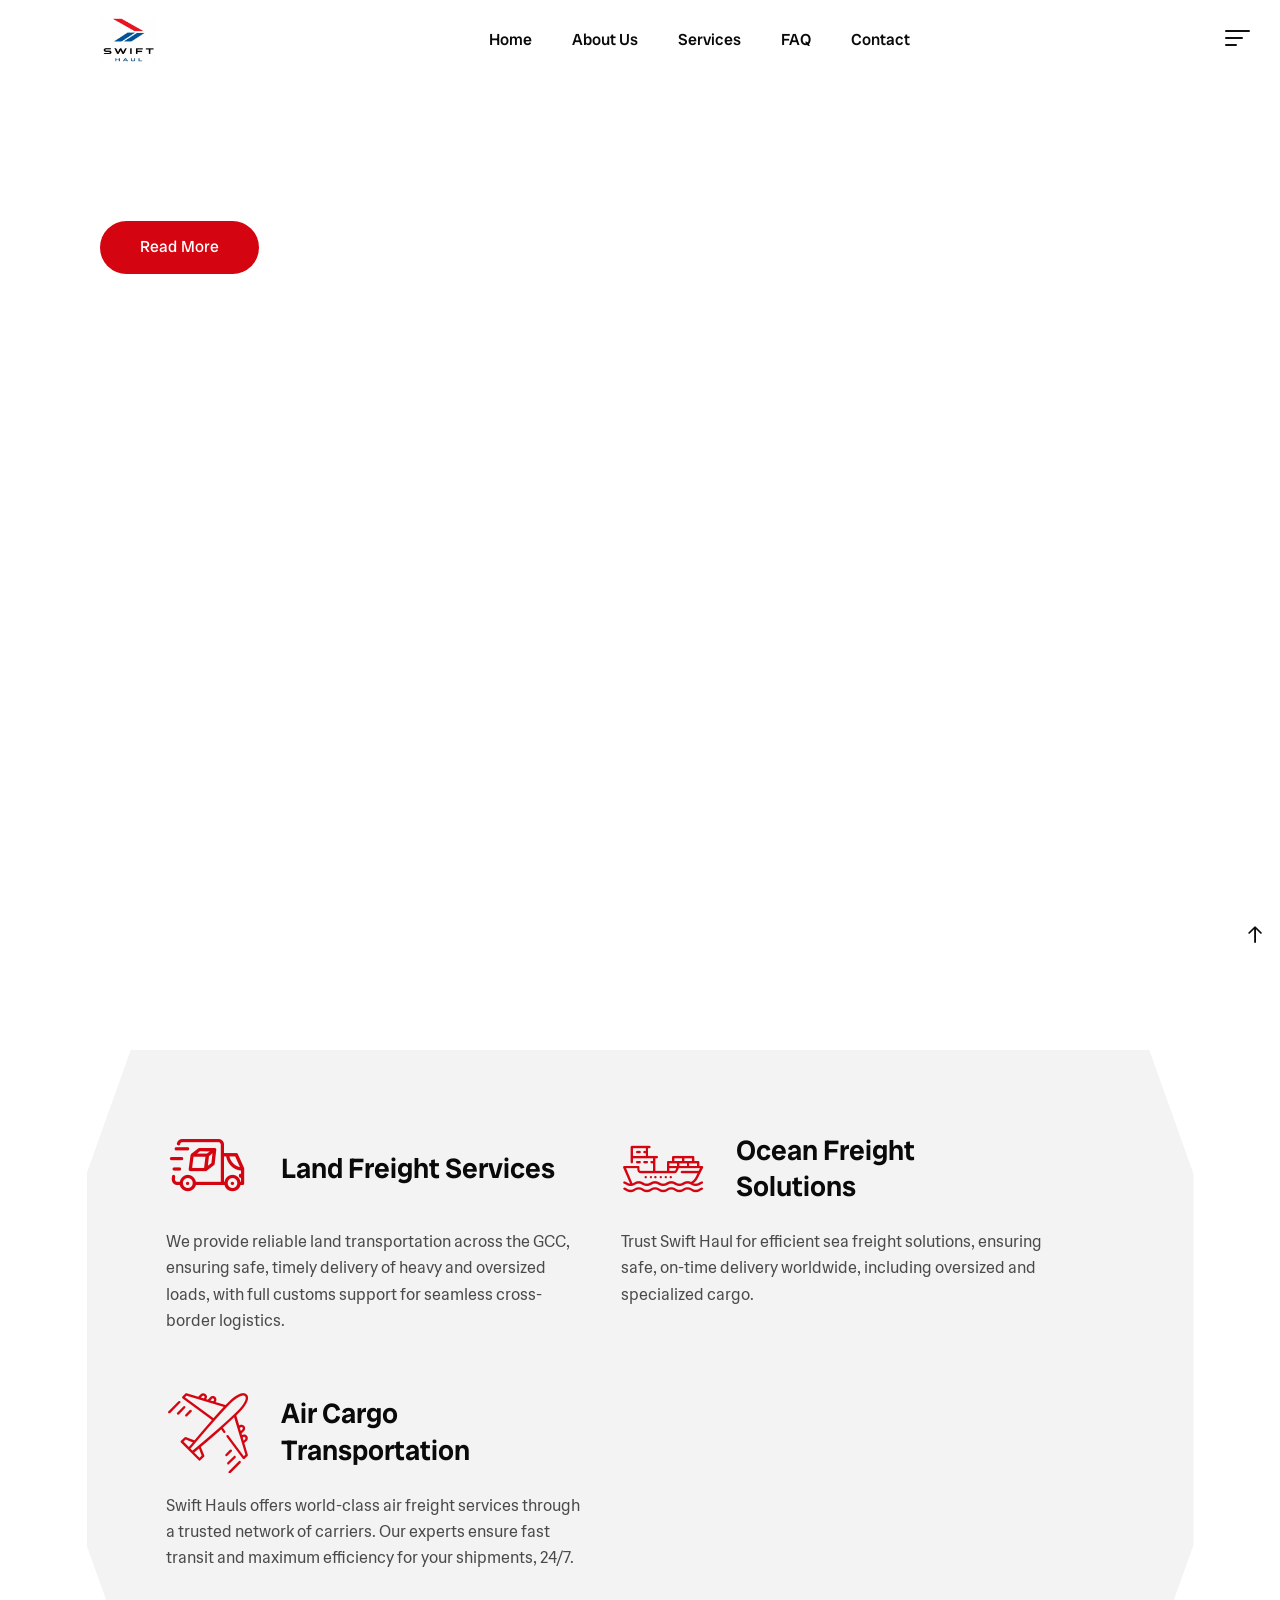
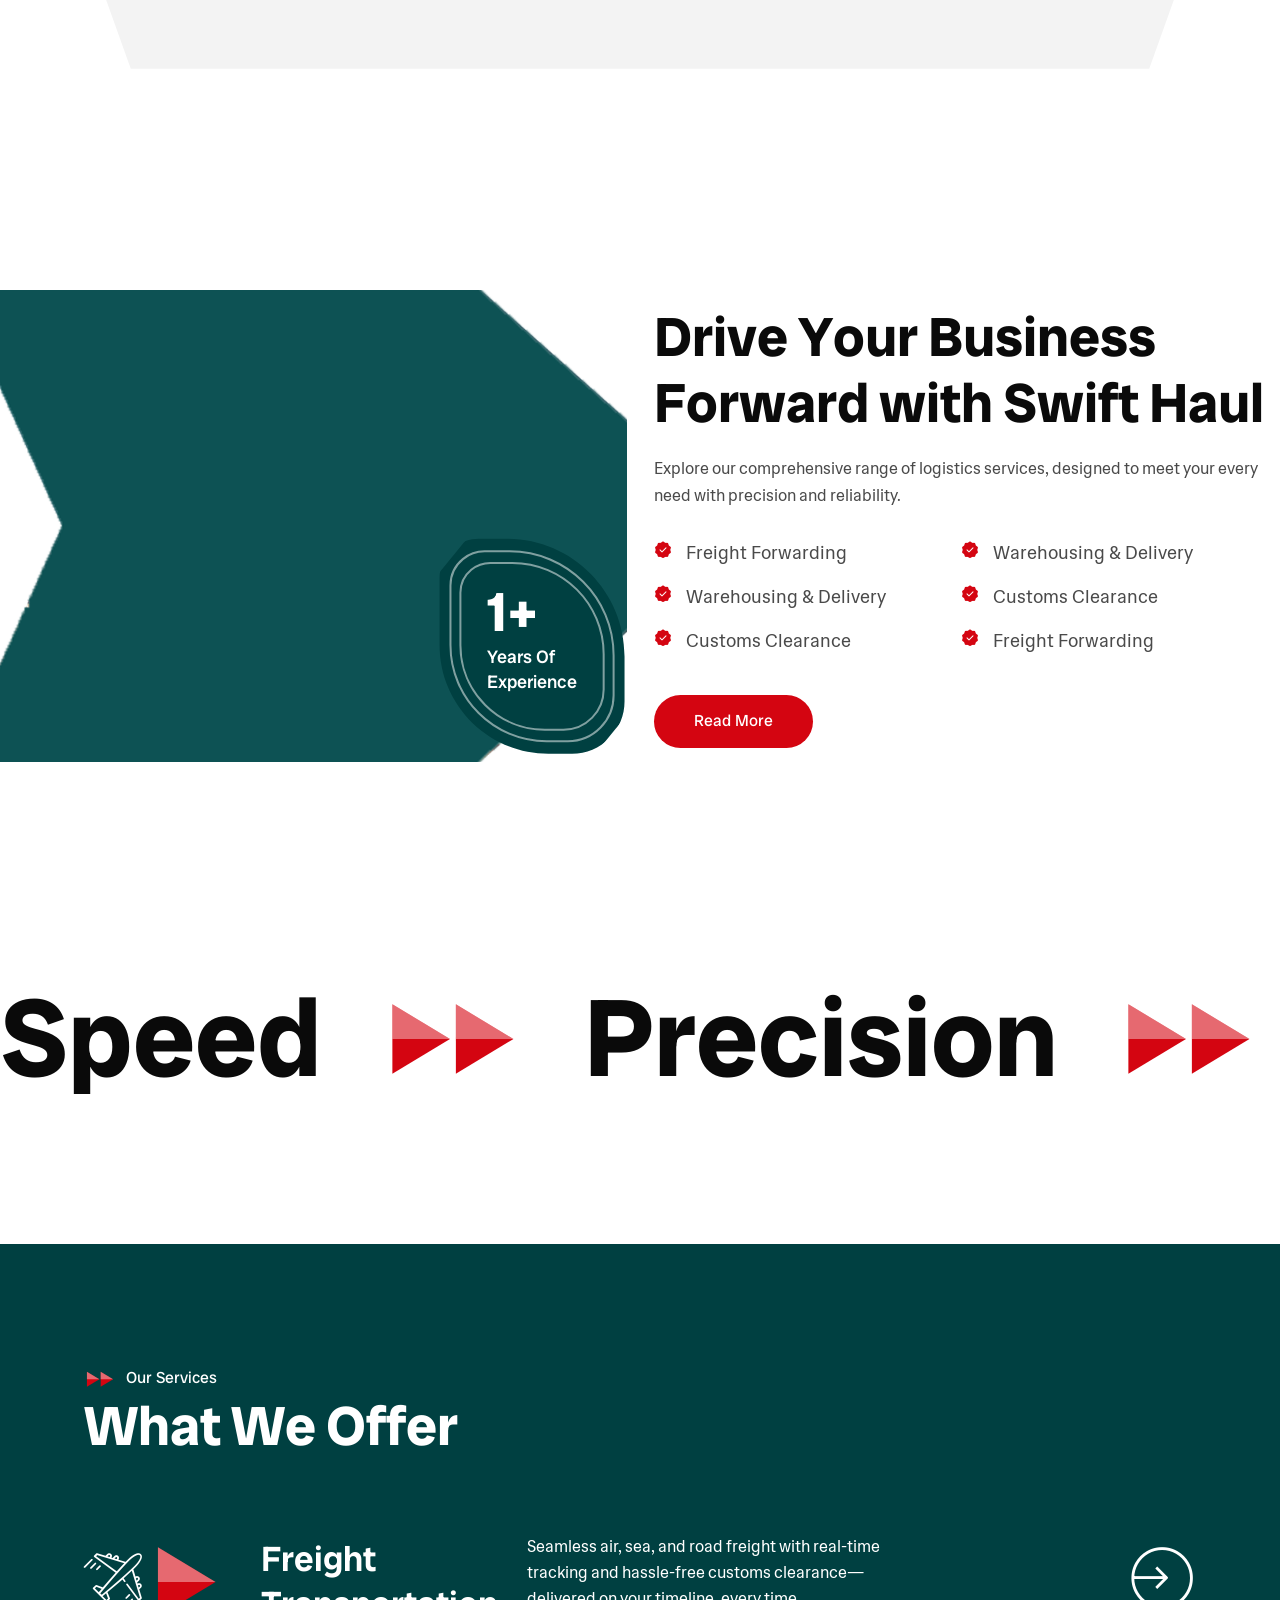
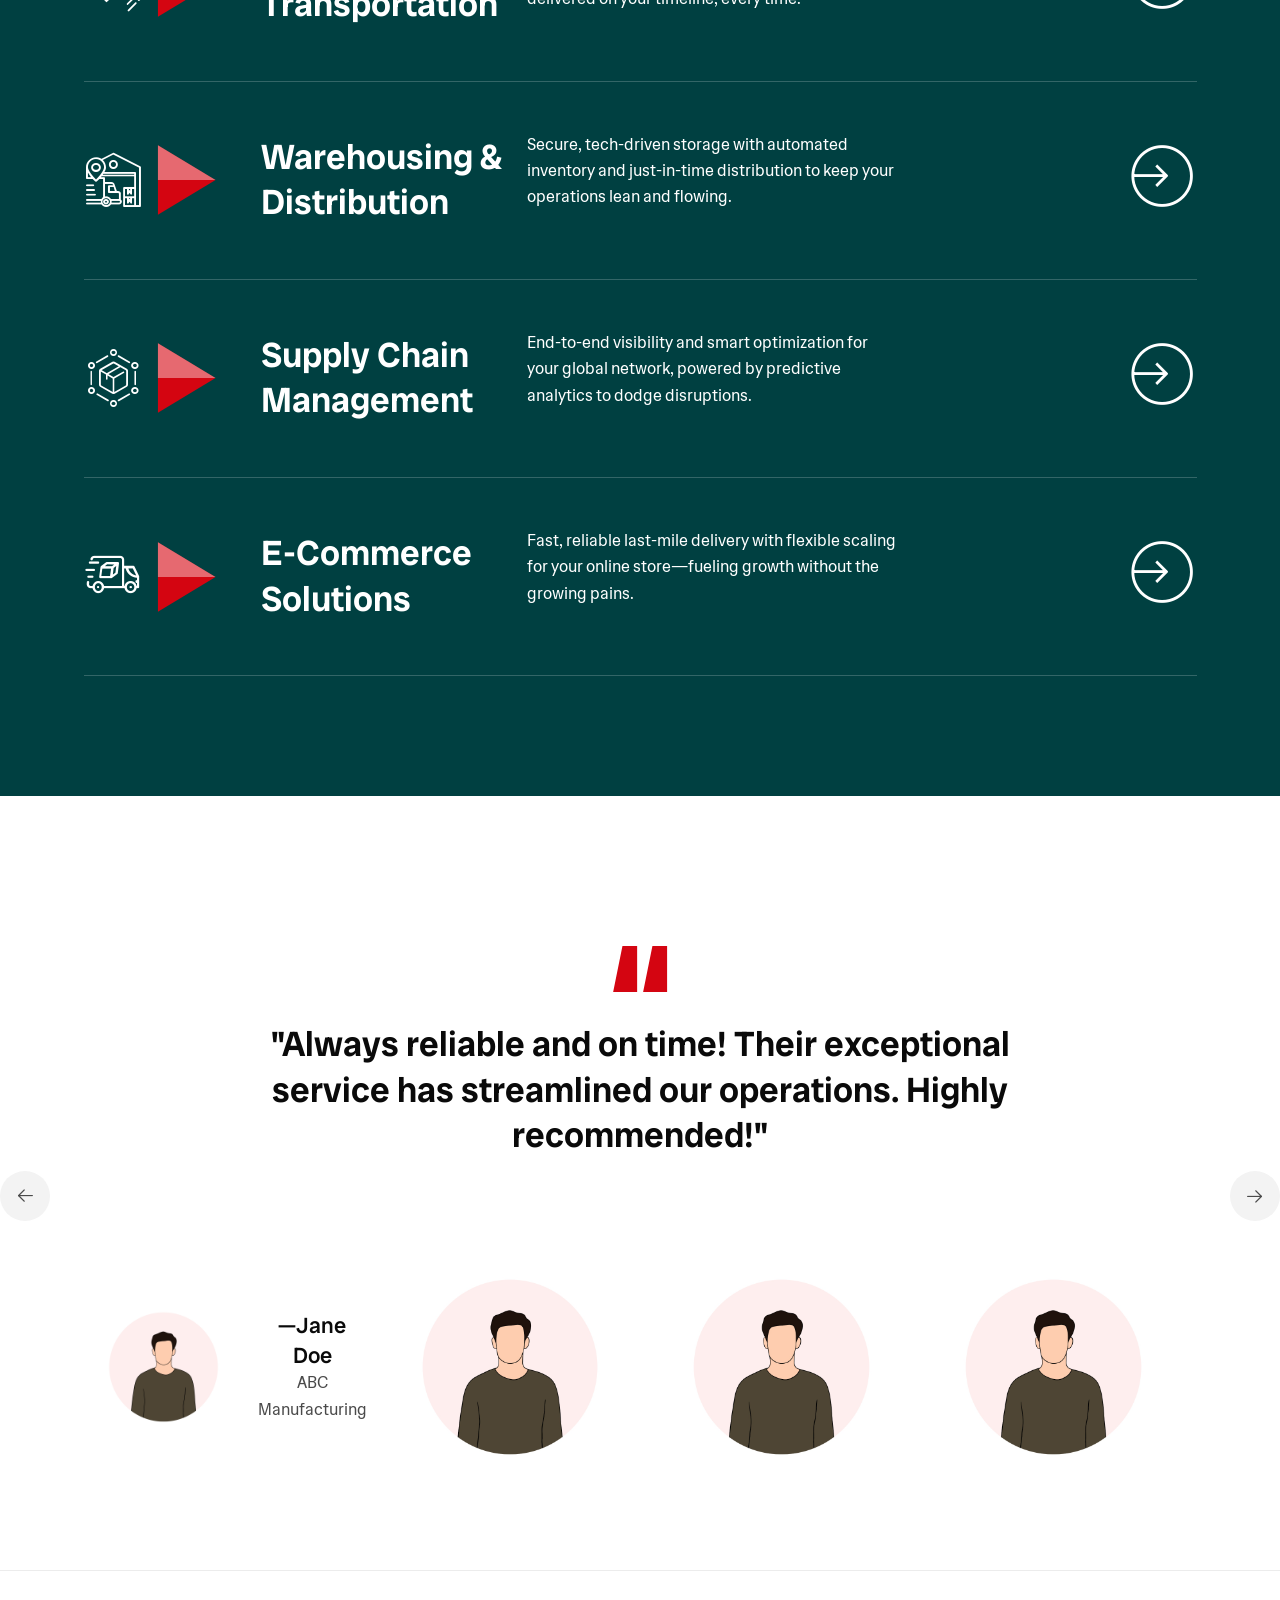
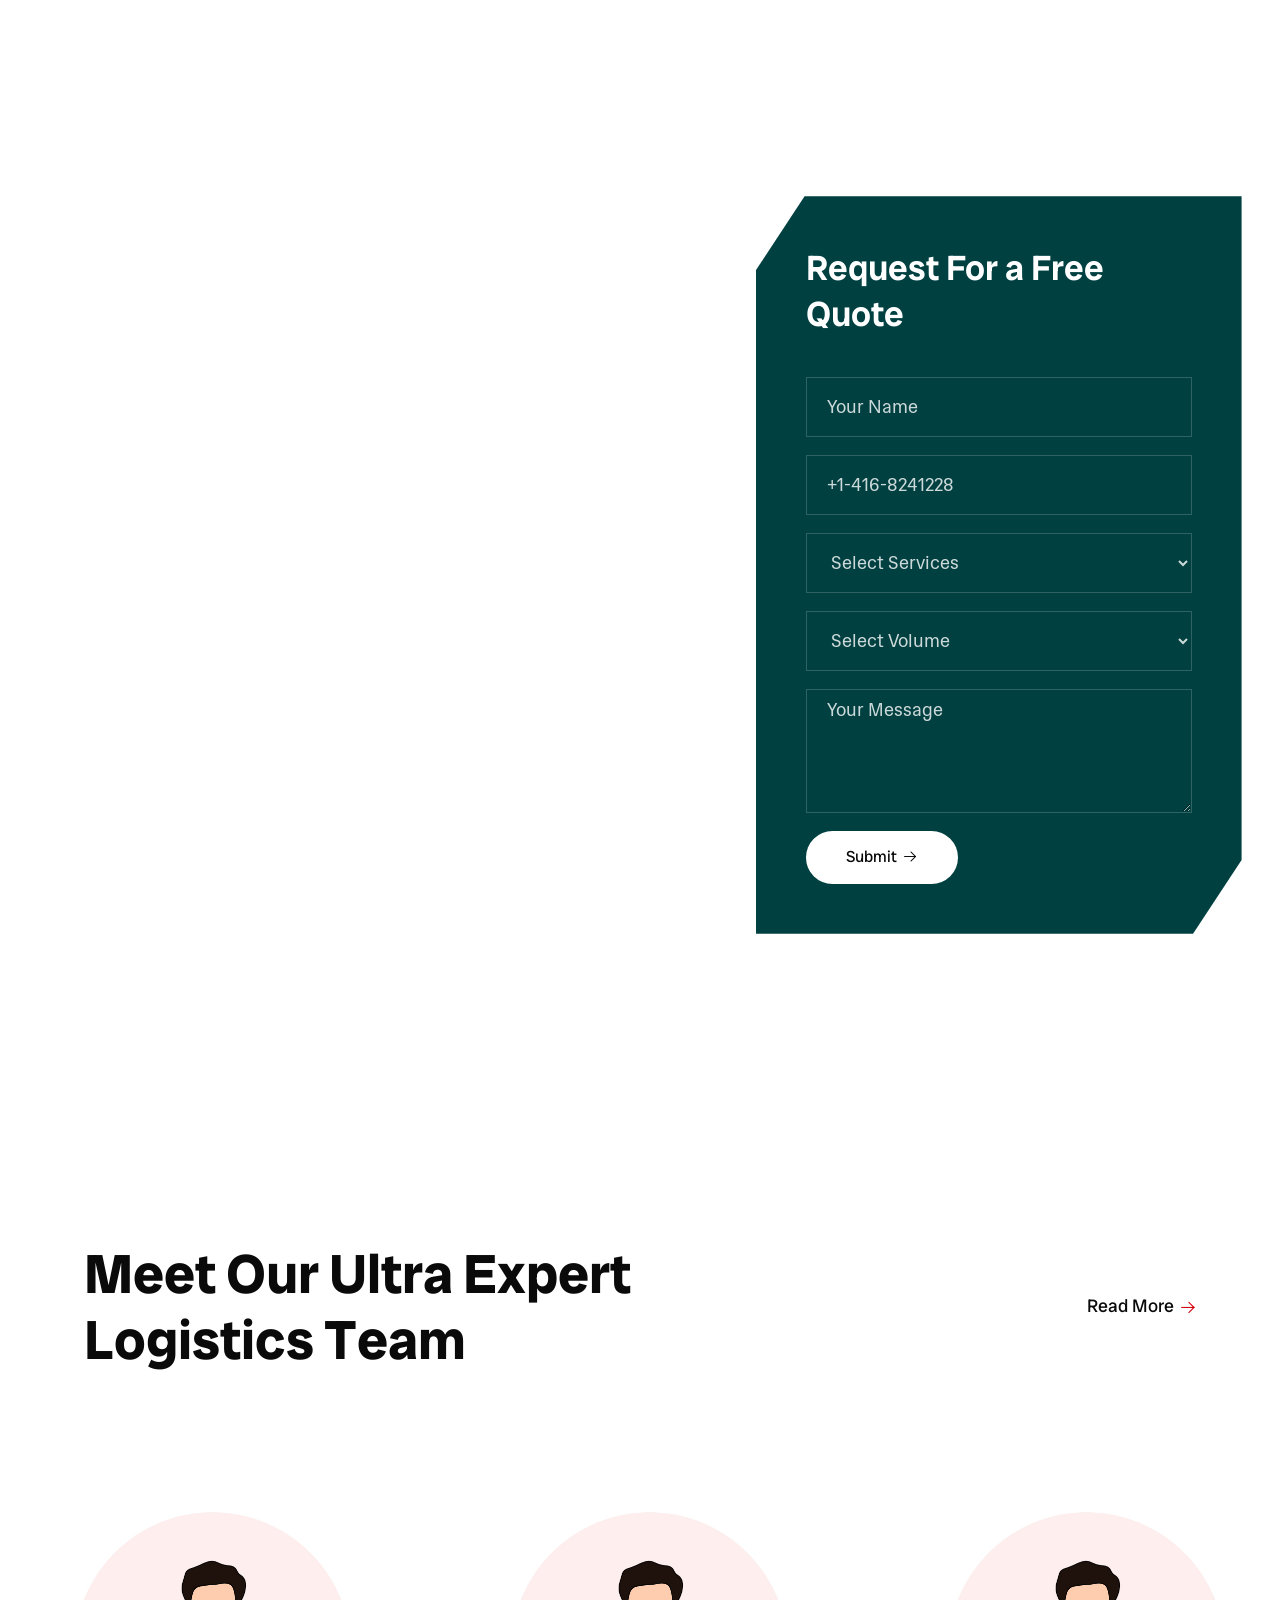
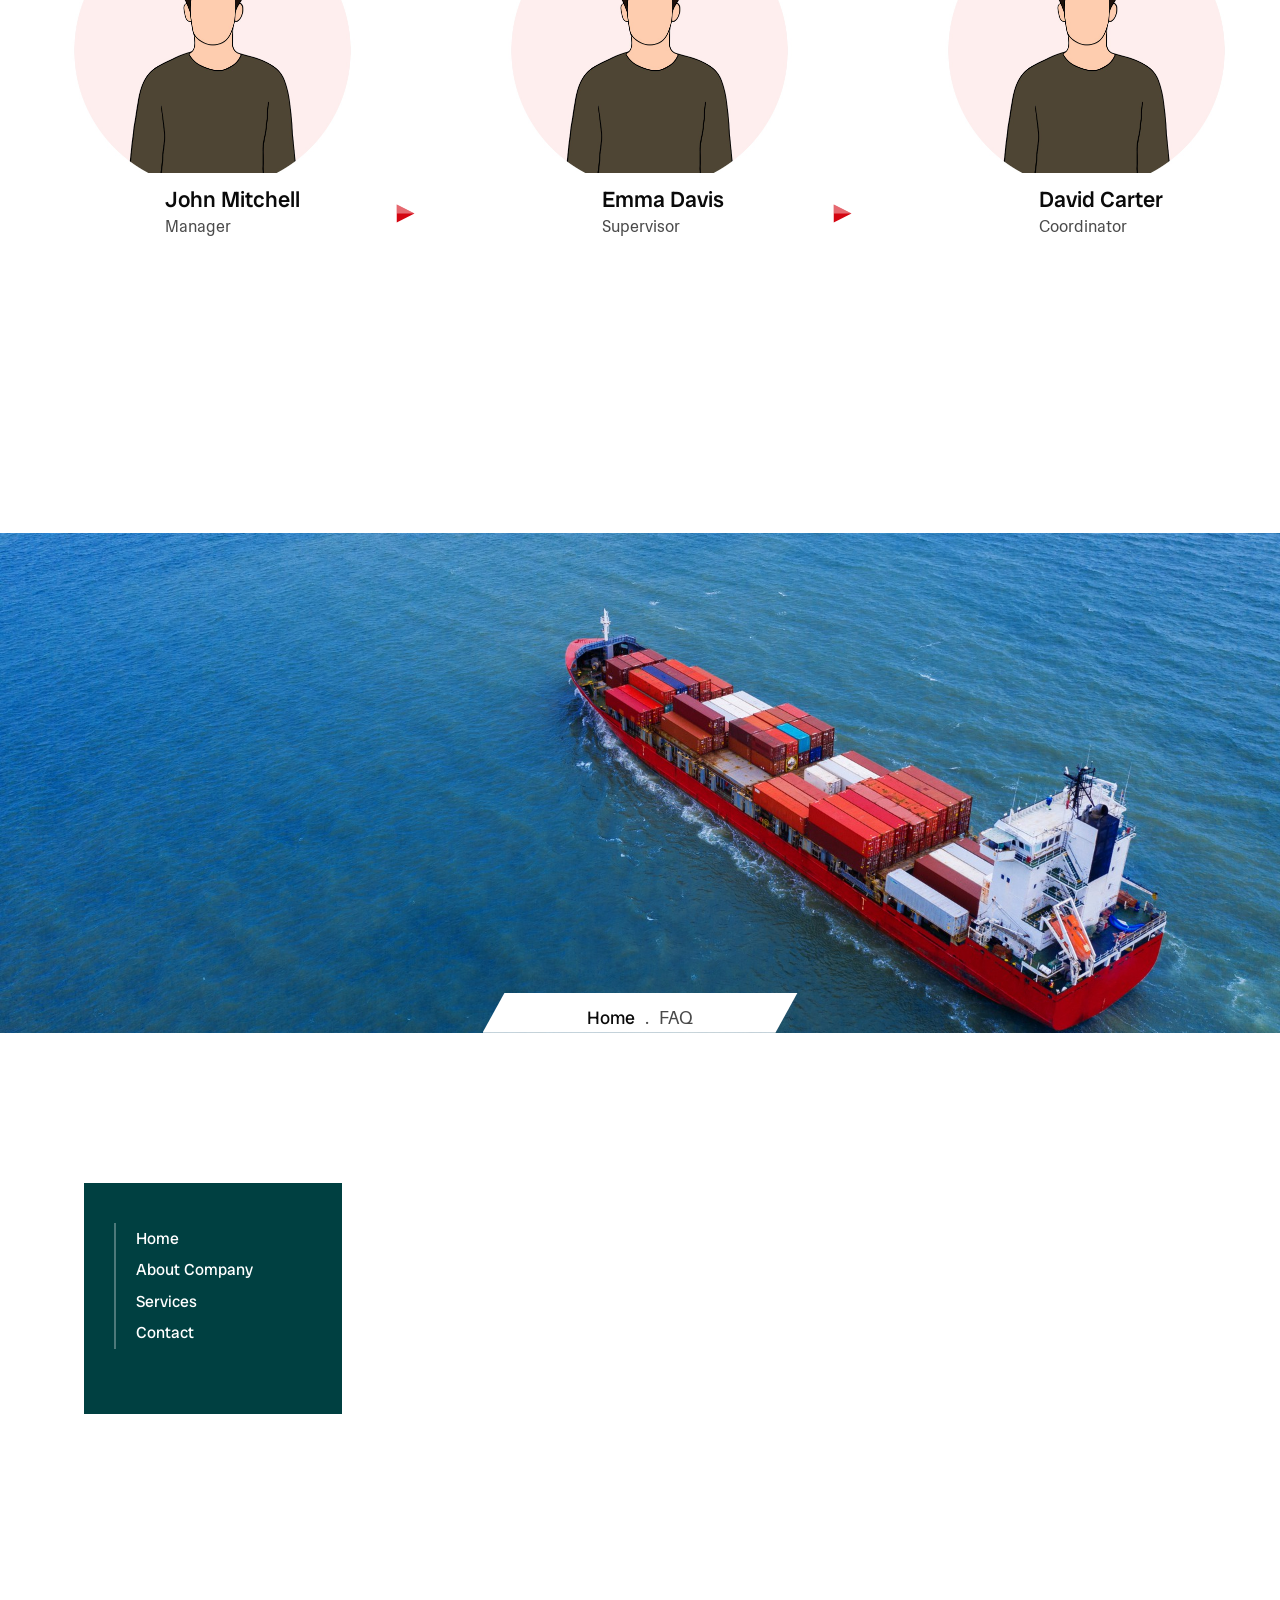
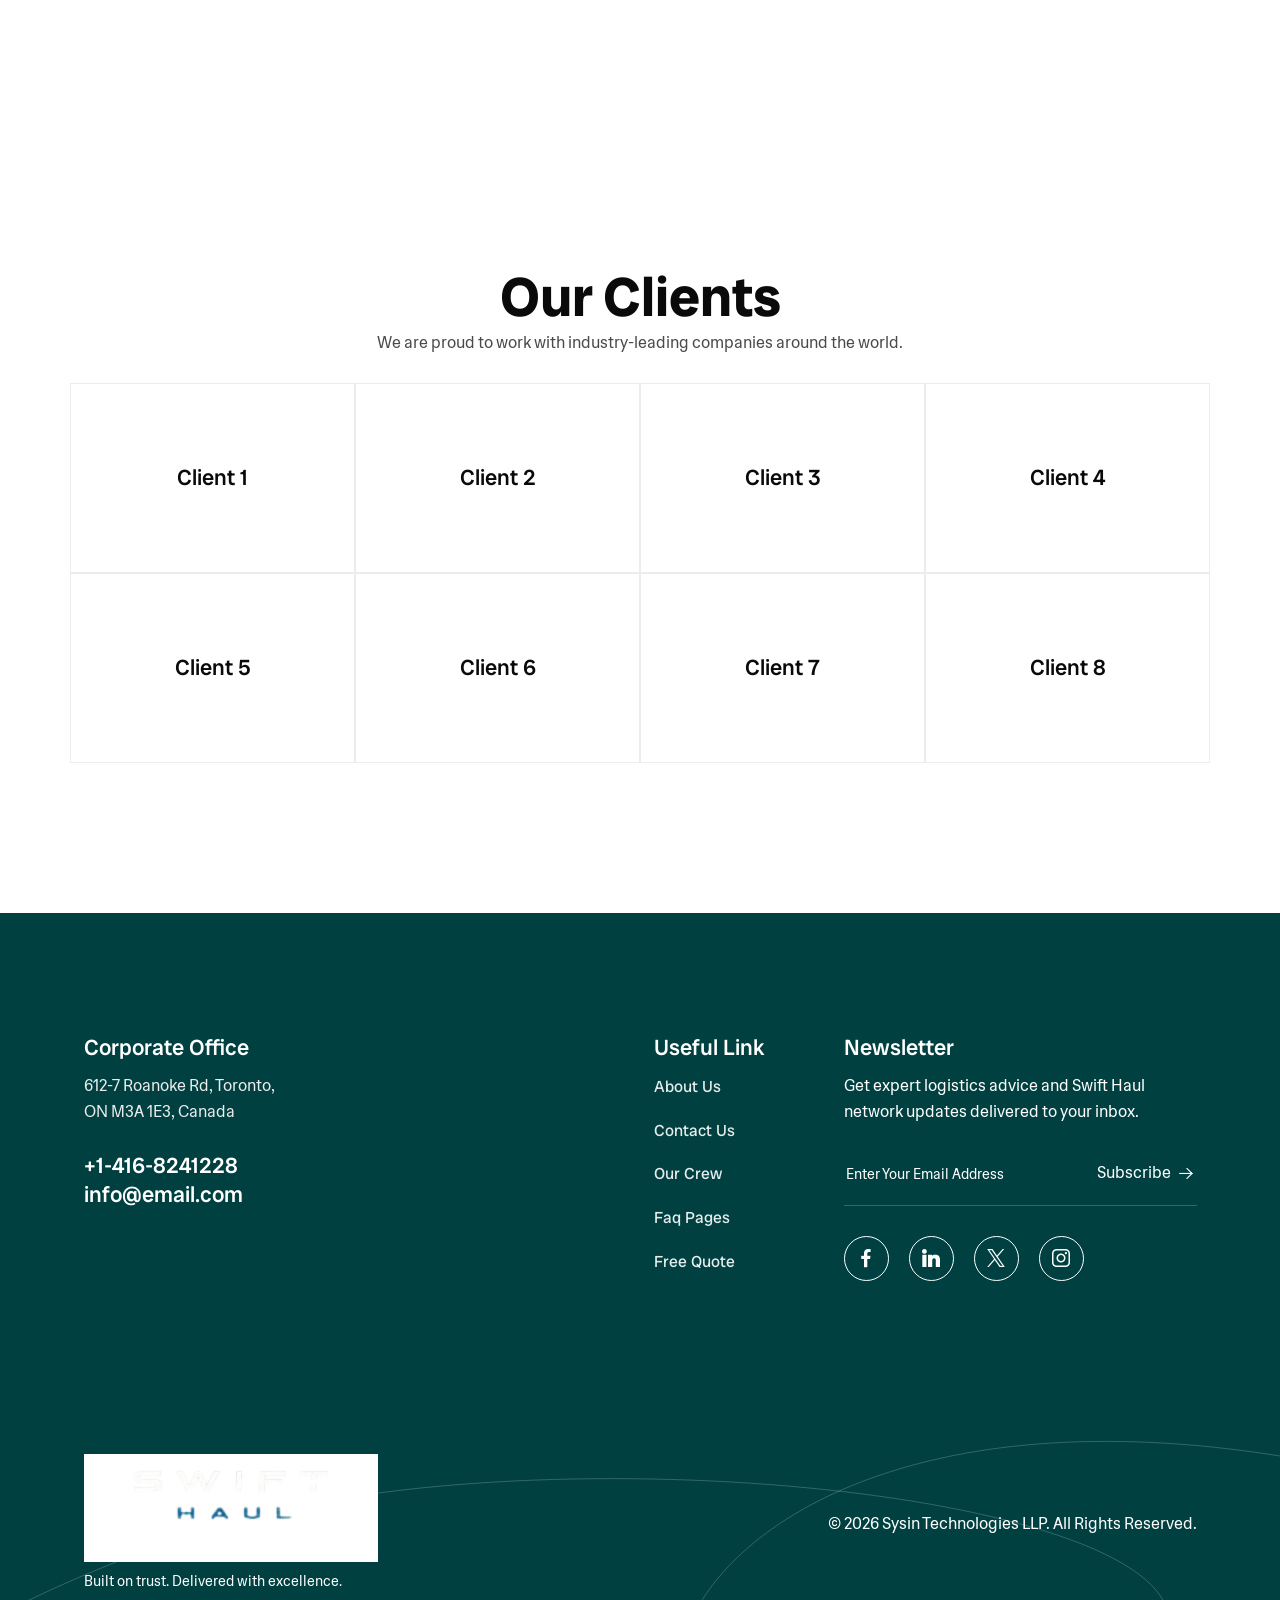
==== commit eb696c9d: "r1.4" ====
--- a/index.html
+++ b/index.html
@@ -8,9 +8,9 @@
   <meta name="viewport" content="width=device-width, initial-scale=1" />
   <meta name="author" content="Thememarch" />
   <!-- Favicon Icon -->
-  <link rel="icon" href="assets/img/favicon.jpeg" />
+  <link rel="icon" href="assets/img/logo-white.jpeg" />
   <!-- Site Title -->
-  <title>Swift Haul</title>
+  <title>Swifthaul Freight Broker LLC</title>
   <link rel="stylesheet" href="assets/css/plugins/bootstrap.min.css" />
   <link rel="stylesheet" href="assets/css/plugins/swiper.min.css" />
   <link rel="stylesheet" type="text/css" href="assets/fonts/flaticon.css">
@@ -22,11 +22,11 @@
   <!-- Start Header Section -->
   <header class="cs_site_header cs-header-with-bg cs_style1 cs_sticky_header">
     <!-- Header Topbar Start -->
-    <div class="cs_logi_topbar">
+    <!-- <div class="cs_logi_topbar">
       <div class="container-fluid">
         <div class="cs-topbar-container">
           <div class="cs-topbar-left">
-            <span class="cs-small-text cs-color-black">612-7 Roanoke Rd, Toronto, ON M3A 1E3, Canada</span>
+            <span class="cs-small-text cs-color-black">Start Up Router Business Center Office 106, PO Box 123, Al Garhoud, Dubai, UAE</span>
           </div>
           <div class="cs-logi-topbar-right">
             <div class="cs-topbar-social">
@@ -56,7 +56,7 @@
           </div>
         </div>
       </div>
-    </div>
+    </div> -->
     <!-- End Topbar -->
 
     <!-- Start Main Header Area -->
@@ -67,7 +67,7 @@
           <div class="cs_main_header_left">
             <div class="cs-logi-header-logo">
               <a class="cs_site_branding" href="index.html">
-                <img src="assets/img/favicon.jpeg" alt="Logo" />
+                <img src="assets/img/logo-white.jpeg" alt="Logo" />
               </a>
             </div>
           </div>
@@ -80,7 +80,6 @@
                 <li>
                   <a href="index.html" class="cs-text_b_line"><span>Home</span></a>
                 </li>
-
                 <li>
                   <a href="#about" class="cs-text_b_line"><span>About Us</span></a>
                 </li>
@@ -108,7 +107,7 @@
                   <span></span>
                   <span></span>
                 </span>
-              </span>
+               </span>
             </div>
           </div>
           <!-- End Main Header Right Area -->
@@ -126,7 +125,7 @@
     <div class="cs_side_header_in">
       <div class="cs-sidebar-about-brand">
         <a class="cs_site_branding" href="index.html">
-          <img src="assets/img/Logo.jpeg" alt="Logo" />
+          <img src="assets/img/logo-white.jpeg" alt="Logo" />
         </a>
         <p>
           Built on trust. Delivered with excellence.
@@ -135,8 +134,9 @@
       <div class="cs-sidebar-middle-area">
         <p>612-7 Roanoke Rd, Toronto, ON M3A 1E3, Canada</p>
         <div class="cs-sidebar-emai-phone">
-          <a href="#" class="cs-text-style-h6">+1-416-8241228</a>
-          <a href="#" class="cs-text-style-h6">info@email.com</a>
+          <a href="#" class="cs-text-style-h6">0529255858</a>
+          <a href="#" class="cs-text-style-h6">0555264182</a>
+          <a href="mailto:niyas@swifthaulfreight.com" class="cs-text-style-h6">niyas@swifthaulfreight.com</a>
         </div>
         <div class="cs-common-icon-style cs-sidebar-social">
           <ul>
@@ -701,7 +701,7 @@
             <div class="cs-testi-user-container">
               <div class="cs-user-single home1-testi-sc" data-slide="0">
                 <div class="cs-user-img">
-                  <img src="assets/img/testi-user01.jpg" alt="Swift Haul">
+                  <img src="assets/img/team/user-demo.jpeg" alt="Swift Haul">
                 </div>
                 <div class="cs-user-info">
                   <h6><span>—</span>Jane Doe</h6>
@@ -710,7 +710,7 @@
               </div>
               <div class="cs-user-single home1-testi-sc" data-slide="1">
                 <div class="cs-user-img">
-                  <img src="assets/img/testi-user02.jpg" alt="Swift Haul">
+                  <img src="assets/img/team/user-demo.jpeg" alt="Swift Haul">
                 </div>
                 <div class="cs-user-info">
                   <h6><span>—</span>Alexander Martinez</h6>
@@ -719,7 +719,7 @@
               </div>
               <div class="cs-user-single home1-testi-sc" data-slide="2">
                 <div class="cs-user-img">
-                  <img src="assets/img/testi-user03.jpg" alt="Swift Haul">
+                  <img src="assets/img/team/user-demo.jpeg" alt="Swift Haul">
                 </div>
                 <div class="cs-user-info">
                   <h6><span>—</span>Jonathan Evans</h6>
@@ -728,7 +728,7 @@
               </div>
               <div class="cs-user-single home1-testi-sc" data-slide="3">
                 <div class="cs-user-img">
-                  <img src="assets/img/testi-user04.png" alt="Swift Haul">
+                  <img src="assets/img/team/user-demo.jpeg" alt="Swift Haul">
                 </div>
                 <div class="cs-user-info">
                   <h6><span>—</span>Benjamin Chen</h6>
@@ -756,7 +756,7 @@
   <div class="cs-section-height-half"></div> <!-- Section to Section Gap -->
 
   <!-- Start Counter -->
-  <section>
+  <!-- <section>
     <div class="cs-counter-wrap">
       <div class="container">
         <div class="row">
@@ -807,7 +807,7 @@
         </div>
       </div>
     </div>
-  </section>
+  </section> -->
   <!-- End Counter -->
 
   <div class="cs-section-height"></div> <!-- Section to Section Gap -->
@@ -873,14 +873,14 @@
                       <div class="mb-3">
                         <select class="cs-form-select" id="services" required>
                           <option selected disabled class="cs-default-dropdown">Select Services</option>
-                          <option value="service1">Airfreight</option>
-                          <option value="service2">LandTranspor</option>
-                          <option value="service3">OceanCargo</option>
+                          <option value="service1">Air Freight</option>
+                          <option value="service2">Land Transpor</option>
+                          <option value="service3">Ocean Cargo</option>
                         </select>
                       </div>
                       <div class="mb-3">
                         <select class="cs-form-select" id="volume" required>
-                          <option selected disabled class="cs-default-dropdown">Selecy Volume</option>
+                          <option selected disabled class="cs-default-dropdown">Select Volume</option>
                           <option value="small">Small</option>
                           <option value="medium">Medium</option>
                           <option value="large">Large</option>
@@ -905,10 +905,10 @@
   </section>
   <!-- End Quote & Process -->
 
-  <div class="cs-section-height"></div> <!-- Section to Section Gap -->
+  <div class="cs-section-height" id="team"></div> <!-- Section to Section Gap -->
 
   <!-- Start Team Style 1 -->
-  <section>
+  <section >
     <div class="cs-team-wrapper team-style-1">
       <div class="container">
         <div class="row">
@@ -920,7 +920,7 @@
             </div>
             <div class="cs-title-right-area">
               <div class="cs-team-btn">
-                <a href="team.html" class="cs-text_b_line"><span>Read More</span>
+                <a href="#" class="cs-text_b_line"><span>Read More</span>
                   <i class="flaticon-right-arrow"></i>
                 </a>
               </div>
@@ -939,7 +939,7 @@
                 <div class="cs-member-item">
                   <div class="cs-member-img">
                     <div class="cs-member-img-in">
-                      <img src="assets/img/team/member-img-style-1-3.jpg" alt="Swift Haul">
+                      <img src="assets/img/team/user-demo.jpeg" alt="Swift Haul">
                     </div>
                   </div>
                   <div class="cs-member-item-content">
@@ -971,7 +971,7 @@
               <div class="swiper-slide">
                 <div class="cs-member-item">
                   <div class="cs-member-img">
-                    <img src="assets/img/team/member-img-style-1-2.jpg" alt="Swift Haul">
+                    <img src="assets/img/team/user-demo.jpeg" alt="Swift Haul">
                   </div>
                   <div class="cs-member-item-content">
                     <div class="cs-member-info">
@@ -1002,7 +1002,7 @@
               <div class="swiper-slide">
                 <div class="cs-member-item">
                   <div class="cs-member-img">
-                    <img src="assets/img/team/member-img-style-1-1.jpg" alt="Swift Haul">
+                    <img src="assets/img/team/user-demo.jpeg" alt="Swift Haul">
                   </div>
                   <div class="cs-member-item-content">
                     <div class="cs-member-info">
@@ -1033,7 +1033,7 @@
               <div class="swiper-slide">
                 <div class="cs-member-item">
                   <div class="cs-member-img">
-                    <img src="assets/img/team/member-img-style-1.jpg" alt="Swift Haul">
+                    <img src="assets/img/team/user-demo.jpeg" alt="Swift Haul">
                   </div>
                   <div class="cs-member-item-content">
                     <div class="cs-member-info">
@@ -1121,13 +1121,13 @@
                       <div class="cs-left-navigation-wrap">
                         <div class="cs-left-nav-in">
                           <ul>
-                            <li id="tab1-tab" class="cs-text_b_line tab active"><a href="#home"><span>Home</span></a>
+                            <li  class="cs-text_b_line tab active"><a href="#home"><span>Home</span></a>
                             </li>
-                            <li id="tab1-tab" class="cs-text_b_line tab active"><a href="#about"><span>About Company</span></a>
+                            <li  class="cs-text_b_line tab active"><a href="#about"><span>About Company</span></a>
                             </li>
-                            <li id="tab2-tab" class="cs-text_b_line tab"><a href="#services"><span>Services</span></a>
+                            <li  class="cs-text_b_line tab"><a href="#services"><span>Services</span></a>
                             </li>
-                            <li id="tab2-tab" class="cs-text_b_line tab"><a href="#contact"><span>Contact</span></a>
+                            <li  class="cs-text_b_line tab"><a href="#contact"><span>Contact</span></a>
                             </li>
                           </ul>
                         </div>
@@ -1136,122 +1136,6 @@
                     
                     <div class="col-lg-9">
                       <div id="tab1-content" class="cs-faq-wrap tab-content active">
-                        <div class="cs_accordian">
-                          <div class="cs_accordian_item cs_color_1">
-                            <div class="cs_accordian_header">
-                              <h6 class="cs_accordian_title cs_m0">
-                                What services does your logistics company provide?
-                              </h6>
-                              <i class="flaticon-down-arrow"></i>
-                            </div>
-
-                            <div class="cs_accordian_body">
-                              Contrary to popular belief, Lorem Ipsum is not simply random text. It has roots in a piece
-                              of
-                              classical Latin literature from 45 BC, making it over 2000 years old. Richard McClintock,
-                              a Latin
-                              professor at Hampden-Sydney College in Virginia. It has roots in a piece of classical.
-                            </div>
-                          </div>
-                          <div class="cs_accordian_item cs_color_1">
-                            <div class="cs_accordian_header">
-                              <h6 class="cs_accordian_title cs_m0">
-                                How do you ensure the safety and security of goods during transportation?
-                              </h6>
-                              <i class="flaticon-down-arrow"></i>
-                            </div>
-
-                            <div class="cs_accordian_body">
-                              Contrary to popular belief, Lorem Ipsum is not simply random text. It has roots in a piece
-                              of
-                              classical Latin literature from 45 BC, making it over 2000 years old. Richard McClintock,
-                              a Latin
-                              professor at Hampden-Sydney College in Virginia. It has roots in a piece of classical.
-                            </div>
-                          </div>
-                          <div class="cs_accordian_item cs_color_1">
-                            <div class="cs_accordian_header">
-                              <h6 class="cs_accordian_title cs_m0">
-                                How do you handle customs clearance for international shipments?
-                              </h6>
-                              <i class="flaticon-down-arrow"></i>
-                            </div>
-
-                            <div class="cs_accordian_body">
-                              Contrary to popular belief, Lorem Ipsum is not simply random text. It has roots in a piece
-                              of
-                              classical Latin literature from 45 BC, making it over 2000 years old. Richard McClintock,
-                              a Latin
-                              professor at Hampden-Sydney College in Virginia. It has roots in a piece of classical.
-                            </div>
-                          </div>
-                          <div class="cs_accordian_item cs_color_1">
-                            <div class="cs_accordian_header">
-                              <h6 class="cs_accordian_title cs_m0">
-                                How do you ensure sustainability in your logistics operations?
-                              </h6>
-                              <i class="flaticon-down-arrow"></i>
-                            </div>
-
-                            <div class="cs_accordian_body">
-                              Contrary to popular belief, Lorem Ipsum is not simply random text. It has roots in a piece
-                              of
-                              classical Latin literature from 45 BC, making it over 2000 years old. Richard McClintock,
-                              a Latin
-                              professor at Hampden-Sydney College in Virginia. It has roots in a piece of classical.
-                            </div>
-                          </div>
-                          <div class="cs_accordian_item cs_color_1">
-                            <div class="cs_accordian_header">
-                              <h6 class="cs_accordian_title cs_m0">
-                                How do you ensure sustainability in your logistics operations?
-                              </h6>
-                              <i class="flaticon-down-arrow"></i>
-                            </div>
-
-                            <div class="cs_accordian_body">
-                              Contrary to popular belief, Lorem Ipsum is not simply random text. It has roots in a piece
-                              of
-                              classical Latin literature from 45 BC, making it over 2000 years old. Richard McClintock,
-                              a Latin
-                              professor at Hampden-Sydney College in Virginia. It has roots in a piece of classical.
-                            </div>
-                          </div>
-                          <div class="cs_accordian_item cs_color_1">
-                            <div class="cs_accordian_header">
-                              <h6 class="cs_accordian_title cs_m0">
-                                How do you ensure sustainability in your logistics operations?
-                              </h6>
-                              <i class="flaticon-down-arrow"></i>
-                            </div>
-
-                            <div class="cs_accordian_body">
-                              Contrary to popular belief, Lorem Ipsum is not simply random text. It has roots in a piece
-                              of
-                              classical Latin literature from 45 BC, making it over 2000 years old. Richard McClintock,
-                              a Latin
-                              professor at Hampden-Sydney College in Virginia. It has roots in a piece of classical.
-                            </div>
-                          </div>
-                          <div class="cs_accordian_item cs_color_1">
-                            <div class="cs_accordian_header">
-                              <h6 class="cs_accordian_title cs_m0">
-                                How do you ensure sustainability in your logistics operations?
-                              </h6>
-                              <i class="flaticon-down-arrow"></i>
-                            </div>
-
-                            <div class="cs_accordian_body">
-                              Contrary to popular belief, Lorem Ipsum is not simply random text. It has roots in a piece
-                              of
-                              classical Latin literature from 45 BC, making it over 2000 years old. Richard McClintock,
-                              a Latin
-                              professor at Hampden-Sydney College in Virginia. It has roots in a piece of classical.
-                            </div>
-                          </div>
-                        </div>
-                      </div>
-                      <div id="tab2-content" class="cs-faq-wrap tab-content">
                         <div class="cs_accordian">
                           <div class="cs_accordian_item cs_color_1">
                             <div class="cs_accordian_header">
@@ -1260,15 +1144,12 @@
                               </h6>
                               <i class="flaticon-down-arrow"></i>
                             </div>
-
                             <div class="cs_accordian_body">
-                              Contrary to popular belief, Lorem Ipsum is not simply random text. It has roots in a piece
-                              of
-                              classical Latin literature from 45 BC, making it over 2000 years old. Richard McClintock,
-                              a Latin
-                              professor at Hampden-Sydney College in Virginia. It has roots in a piece of classical.
+                              We prioritize the safety of every shipment through strict operational protocols and modern tracking technology. Our logistics process includes secure packaging standards, real-time GPS tracking, route monitoring, and trained transportation personnel. 
+                              All goods are handled according to industry safety regulations, and our vehicles are regularly inspected and maintained. In addition, we work with trusted logistics partners and apply risk-management procedures to minimize the chances of damage, delays, or loss during transit.
                             </div>
                           </div>
+
                           <div class="cs_accordian_item cs_color_1">
                             <div class="cs_accordian_header">
                               <h6 class="cs_accordian_title cs_m0">
@@ -1276,15 +1157,12 @@
                               </h6>
                               <i class="flaticon-down-arrow"></i>
                             </div>
-
                             <div class="cs_accordian_body">
-                              Contrary to popular belief, Lorem Ipsum is not simply random text. It has roots in a piece
-                              of
-                              classical Latin literature from 45 BC, making it over 2000 years old. Richard McClintock,
-                              a Latin
-                              professor at Hampden-Sydney College in Virginia. It has roots in a piece of classical.
+                              Our team manages the entire customs clearance process to ensure smooth international shipping. We prepare and verify all required documentation, including invoices, packing lists, and compliance certificates.
+                              Our logistics specialists coordinate directly with customs authorities and regulatory agencies to prevent delays and ensure shipments meet all import and export requirements. This allows our clients to focus on their business while we handle the complexities of global logistics.
                             </div>
                           </div>
+
                           <div class="cs_accordian_item cs_color_1">
                             <div class="cs_accordian_header">
                               <h6 class="cs_accordian_title cs_m0">
@@ -1292,414 +1170,49 @@
                               </h6>
                               <i class="flaticon-down-arrow"></i>
                             </div>
-
                             <div class="cs_accordian_body">
-                              Contrary to popular belief, Lorem Ipsum is not simply random text. It has roots in a piece
-                              of
-                              classical Latin literature from 45 BC, making it over 2000 years old. Richard McClintock,
-                              a Latin
-                              professor at Hampden-Sydney College in Virginia. It has roots in a piece of classical.
+                              We integrate sustainable practices into our logistics operations by optimizing transportation routes, reducing fuel consumption, and minimizing environmental impact. Our logistics planning uses advanced route optimization technology to reduce unnecessary mileage and emissions.
+                              Additionally, we partner with environmentally responsible carriers and encourage the use of energy-efficient transportation methods wherever possible.
                             </div>
                           </div>
+
                           <div class="cs_accordian_item cs_color_1">
                             <div class="cs_accordian_header">
                               <h6 class="cs_accordian_title cs_m0">
-                                How do you ensure sustainability in your logistics operations?
+                                What types of transportation services do you offer?
                               </h6>
                               <i class="flaticon-down-arrow"></i>
                             </div>
-
                             <div class="cs_accordian_body">
-                              Contrary to popular belief, Lorem Ipsum is not simply random text. It has roots in a piece
-                              of
-                              classical Latin literature from 45 BC, making it over 2000 years old. Richard McClintock,
-                              a Latin
-                              professor at Hampden-Sydney College in Virginia. It has roots in a piece of classical.
+                              We provide a wide range of logistics solutions including road freight, air freight, sea freight, and multimodal transportation. Our services are designed to support businesses of all sizes, from small shipments to large-scale cargo operations.
+                              Each shipment is carefully planned to ensure efficient delivery times, cost optimization, and safe handling throughout the entire transportation process.
                             </div>
                           </div>
+
                           <div class="cs_accordian_item cs_color_1">
                             <div class="cs_accordian_header">
                               <h6 class="cs_accordian_title cs_m0">
-                                How do you ensure sustainability in your logistics operations?
+                                How can I track my shipment?
                               </h6>
                               <i class="flaticon-down-arrow"></i>
                             </div>
-
                             <div class="cs_accordian_body">
-                              Contrary to popular belief, Lorem Ipsum is not simply random text. It has roots in a piece
-                              of
-                              classical Latin literature from 45 BC, making it over 2000 years old. Richard McClintock,
-                              a Latin
-                              professor at Hampden-Sydney College in Virginia. It has roots in a piece of classical.
+                              Clients can track their shipments through our real-time tracking system. Once your shipment is dispatched, you will receive a tracking reference that allows you to monitor the progress of your delivery.
+                              Our system provides updates on shipment status, estimated arrival time, and transit checkpoints to ensure full transparency throughout the logistics process.
                             </div>
                           </div>
-                          <div class="cs_accordian_item cs_color_1">
-                            <div class="cs_accordian_header">
-                              <h6 class="cs_accordian_title cs_m0">
-                                How do you ensure sustainability in your logistics operations?
-                              </h6>
-                              <i class="flaticon-down-arrow"></i>
-                            </div>
-
-                            <div class="cs_accordian_body">
-                              Contrary to popular belief, Lorem Ipsum is not simply random text. It has roots in a piece
-                              of
-                              classical Latin literature from 45 BC, making it over 2000 years old. Richard McClintock,
-                              a Latin
-                              professor at Hampden-Sydney College in Virginia. It has roots in a piece of classical.
-                            </div>
                           </div>
                         </div>
                       </div>
-                      <div id="tab3-content" class="cs-faq-wrap tab-content">
-                        <div class="cs_accordian">
-                          <div class="cs_accordian_item cs_color_1">
-                            <div class="cs_accordian_header">
-                              <h6 class="cs_accordian_title cs_m0">
-                                How do you handle customs clearance for international shipments?
-                              </h6>
-                              <i class="flaticon-down-arrow"></i>
-                            </div>
-
-                            <div class="cs_accordian_body">
-                              Contrary to popular belief, Lorem Ipsum is not simply random text. It has roots in a piece
-                              of
-                              classical Latin literature from 45 BC, making it over 2000 years old. Richard McClintock,
-                              a Latin
-                              professor at Hampden-Sydney College in Virginia. It has roots in a piece of classical.
-                            </div>
-                          </div>
-                          <div class="cs_accordian_item cs_color_1">
-                            <div class="cs_accordian_header">
-                              <h6 class="cs_accordian_title cs_m0">
-                                How do you ensure sustainability in your logistics operations?
-                              </h6>
-                              <i class="flaticon-down-arrow"></i>
-                            </div>
-
-                            <div class="cs_accordian_body">
-                              Contrary to popular belief, Lorem Ipsum is not simply random text. It has roots in a piece
-                              of
-                              classical Latin literature from 45 BC, making it over 2000 years old. Richard McClintock,
-                              a Latin
-                              professor at Hampden-Sydney College in Virginia. It has roots in a piece of classical.
-                            </div>
-                          </div>
-                          <div class="cs_accordian_item cs_color_1">
-                            <div class="cs_accordian_header">
-                              <h6 class="cs_accordian_title cs_m0">
-                                How do you ensure sustainability in your logistics operations?
-                              </h6>
-                              <i class="flaticon-down-arrow"></i>
-                            </div>
-
-                            <div class="cs_accordian_body">
-                              Contrary to popular belief, Lorem Ipsum is not simply random text. It has roots in a piece
-                              of
-                              classical Latin literature from 45 BC, making it over 2000 years old. Richard McClintock,
-                              a Latin
-                              professor at Hampden-Sydney College in Virginia. It has roots in a piece of classical.
-                            </div>
-                          </div>
-                          <div class="cs_accordian_item cs_color_1">
-                            <div class="cs_accordian_header">
-                              <h6 class="cs_accordian_title cs_m0">
-                                How do you ensure sustainability in your logistics operations?
-                              </h6>
-                              <i class="flaticon-down-arrow"></i>
-                            </div>
-
-                            <div class="cs_accordian_body">
-                              Contrary to popular belief, Lorem Ipsum is not simply random text. It has roots in a piece
-                              of
-                              classical Latin literature from 45 BC, making it over 2000 years old. Richard McClintock,
-                              a Latin
-                              professor at Hampden-Sydney College in Virginia. It has roots in a piece of classical.
-                            </div>
-                          </div>
-                          <div class="cs_accordian_item cs_color_1">
-                            <div class="cs_accordian_header">
-                              <h6 class="cs_accordian_title cs_m0">
-                                How do you ensure sustainability in your logistics operations?
-                              </h6>
-                              <i class="flaticon-down-arrow"></i>
-                            </div>
-
-                            <div class="cs_accordian_body">
-                              Contrary to popular belief, Lorem Ipsum is not simply random text. It has roots in a piece
-                              of
-                              classical Latin literature from 45 BC, making it over 2000 years old. Richard McClintock,
-                              a Latin
-                              professor at Hampden-Sydney College in Virginia. It has roots in a piece of classical.
-                            </div>
-                          </div>
-                        </div>
-                      </div>
-                      <div id="tab4-content" class="cs-faq-wrap tab-content">
-                        <div class="cs_accordian">
-                          <div class="cs_accordian_item cs_color_1">
-                            <div class="cs_accordian_header">
-                              <h6 class="cs_accordian_title cs_m0">
-                                How do you ensure sustainability in your logistics operations?
-                              </h6>
-                              <i class="flaticon-down-arrow"></i>
-                            </div>
-
-                            <div class="cs_accordian_body">
-                              Contrary to popular belief, Lorem Ipsum is not simply random text. It has roots in a piece
-                              of
-                              classical Latin literature from 45 BC, making it over 2000 years old. Richard McClintock,
-                              a Latin
-                              professor at Hampden-Sydney College in Virginia. It has roots in a piece of classical.
-                            </div>
-                          </div>
-                          <div class="cs_accordian_item cs_color_1">
-                            <div class="cs_accordian_header">
-                              <h6 class="cs_accordian_title cs_m0">
-                                How do you ensure sustainability in your logistics operations?
-                              </h6>
-                              <i class="flaticon-down-arrow"></i>
-                            </div>
-
-                            <div class="cs_accordian_body">
-                              Contrary to popular belief, Lorem Ipsum is not simply random text. It has roots in a piece
-                              of
-                              classical Latin literature from 45 BC, making it over 2000 years old. Richard McClintock,
-                              a Latin
-                              professor at Hampden-Sydney College in Virginia. It has roots in a piece of classical.
-                            </div>
-                          </div>
-                          <div class="cs_accordian_item cs_color_1">
-                            <div class="cs_accordian_header">
-                              <h6 class="cs_accordian_title cs_m0">
-                                How do you ensure sustainability in your logistics operations?
-                              </h6>
-                              <i class="flaticon-down-arrow"></i>
-                            </div>
-
-                            <div class="cs_accordian_body">
-                              Contrary to popular belief, Lorem Ipsum is not simply random text. It has roots in a piece
-                              of
-                              classical Latin literature from 45 BC, making it over 2000 years old. Richard McClintock,
-                              a Latin
-                              professor at Hampden-Sydney College in Virginia. It has roots in a piece of classical.
-                            </div>
-                          </div>
-                          <div class="cs_accordian_item cs_color_1">
-                            <div class="cs_accordian_header">
-                              <h6 class="cs_accordian_title cs_m0">
-                                How do you ensure sustainability in your logistics operations?
-                              </h6>
-                              <i class="flaticon-down-arrow"></i>
-                            </div>
-
-                            <div class="cs_accordian_body">
-                              Contrary to popular belief, Lorem Ipsum is not simply random text. It has roots in a piece
-                              of
-                              classical Latin literature from 45 BC, making it over 2000 years old. Richard McClintock,
-                              a Latin
-                              professor at Hampden-Sydney College in Virginia. It has roots in a piece of classical.
-                            </div>
-                          </div>
-                        </div>
-                      </div>
-                      <div id="tab5-content" class="cs-faq-wrap tab-content active">
-                        <div class="cs_accordian">
-                          <div class="cs_accordian_item cs_color_1">
-                            <div class="cs_accordian_header">
-                              <h6 class="cs_accordian_title cs_m0">
-                                What services does your logistics company provide?
-                              </h6>
-                              <i class="flaticon-down-arrow"></i>
-                            </div>
-
-                            <div class="cs_accordian_body">
-                              Contrary to popular belief, Lorem Ipsum is not simply random text. It has roots in a piece
-                              of
-                              classical Latin literature from 45 BC, making it over 2000 years old. Richard McClintock,
-                              a Latin
-                              professor at Hampden-Sydney College in Virginia. It has roots in a piece of classical.
-                            </div>
-                          </div>
-                          <div class="cs_accordian_item cs_color_1">
-                            <div class="cs_accordian_header">
-                              <h6 class="cs_accordian_title cs_m0">
-                                How do you ensure the safety and security of goods during transportation?
-                              </h6>
-                              <i class="flaticon-down-arrow"></i>
-                            </div>
-
-                            <div class="cs_accordian_body">
-                              Contrary to popular belief, Lorem Ipsum is not simply random text. It has roots in a piece
-                              of
-                              classical Latin literature from 45 BC, making it over 2000 years old. Richard McClintock,
-                              a Latin
-                              professor at Hampden-Sydney College in Virginia. It has roots in a piece of classical.
-                            </div>
-                          </div>
-                          <div class="cs_accordian_item cs_color_1">
-                            <div class="cs_accordian_header">
-                              <h6 class="cs_accordian_title cs_m0">
-                                How do you handle customs clearance for international shipments?
-                              </h6>
-                              <i class="flaticon-down-arrow"></i>
-                            </div>
-
-                            <div class="cs_accordian_body">
-                              Contrary to popular belief, Lorem Ipsum is not simply random text. It has roots in a piece
-                              of
-                              classical Latin literature from 45 BC, making it over 2000 years old. Richard McClintock,
-                              a Latin
-                              professor at Hampden-Sydney College in Virginia. It has roots in a piece of classical.
-                            </div>
-                          </div>
-                          <div class="cs_accordian_item cs_color_1">
-                            <div class="cs_accordian_header">
-                              <h6 class="cs_accordian_title cs_m0">
-                                How do you ensure sustainability in your logistics operations?
-                              </h6>
-                              <i class="flaticon-down-arrow"></i>
-                            </div>
-
-                            <div class="cs_accordian_body">
-                              Contrary to popular belief, Lorem Ipsum is not simply random text. It has roots in a piece
-                              of
-                              classical Latin literature from 45 BC, making it over 2000 years old. Richard McClintock,
-                              a Latin
-                              professor at Hampden-Sydney College in Virginia. It has roots in a piece of classical.
-                            </div>
-                          </div>
-                          <div class="cs_accordian_item cs_color_1">
-                            <div class="cs_accordian_header">
-                              <h6 class="cs_accordian_title cs_m0">
-                                How do you ensure sustainability in your logistics operations?
-                              </h6>
-                              <i class="flaticon-down-arrow"></i>
-                            </div>
-
-                            <div class="cs_accordian_body">
-                              Contrary to popular belief, Lorem Ipsum is not simply random text. It has roots in a piece
-                              of
-                              classical Latin literature from 45 BC, making it over 2000 years old. Richard McClintock,
-                              a Latin
-                              professor at Hampden-Sydney College in Virginia. It has roots in a piece of classical.
-                            </div>
-                          </div>
-                          <div class="cs_accordian_item cs_color_1">
-                            <div class="cs_accordian_header">
-                              <h6 class="cs_accordian_title cs_m0">
-                                How do you ensure sustainability in your logistics operations?
-                              </h6>
-                              <i class="flaticon-down-arrow"></i>
-                            </div>
-
-                            <div class="cs_accordian_body">
-                              Contrary to popular belief, Lorem Ipsum is not simply random text. It has roots in a piece
-                              of
-                              classical Latin literature from 45 BC, making it over 2000 years old. Richard McClintock,
-                              a Latin
-                              professor at Hampden-Sydney College in Virginia. It has roots in a piece of classical.
-                            </div>
-                          </div>
-                          <div class="cs_accordian_item cs_color_1">
-                            <div class="cs_accordian_header">
-                              <h6 class="cs_accordian_title cs_m0">
-                                How do you ensure sustainability in your logistics operations?
-                              </h6>
-                              <i class="flaticon-down-arrow"></i>
-                            </div>
-
-                            <div class="cs_accordian_body">
-                              Contrary to popular belief, Lorem Ipsum is not simply random text. It has roots in a piece
-                              of
-                              classical Latin literature from 45 BC, making it over 2000 years old. Richard McClintock,
-                              a Latin
-                              professor at Hampden-Sydney College in Virginia. It has roots in a piece of classical.
-                            </div>
-                          </div>
-                        </div>
-                      </div>
-                      <div id="tab6-content" class="cs-faq-wrap tab-content">
-                        <div class="cs_accordian">
-                          <div class="cs_accordian_item cs_color_1">
-                            <div class="cs_accordian_header">
-                              <h6 class="cs_accordian_title cs_m0">
-                                How do you ensure sustainability in your logistics operations?
-                              </h6>
-                              <i class="flaticon-down-arrow"></i>
-                            </div>
-
-                            <div class="cs_accordian_body">
-                              Contrary to popular belief, Lorem Ipsum is not simply random text. It has roots in a piece
-                              of
-                              classical Latin literature from 45 BC, making it over 2000 years old. Richard McClintock,
-                              a Latin
-                              professor at Hampden-Sydney College in Virginia. It has roots in a piece of classical.
-                            </div>
-                          </div>
-                          <div class="cs_accordian_item cs_color_1">
-                            <div class="cs_accordian_header">
-                              <h6 class="cs_accordian_title cs_m0">
-                                How do you ensure sustainability in your logistics operations?
-                              </h6>
-                              <i class="flaticon-down-arrow"></i>
-                            </div>
-
-                            <div class="cs_accordian_body">
-                              Contrary to popular belief, Lorem Ipsum is not simply random text. It has roots in a piece
-                              of
-                              classical Latin literature from 45 BC, making it over 2000 years old. Richard McClintock,
-                              a Latin
-                              professor at Hampden-Sydney College in Virginia. It has roots in a piece of classical.
-                            </div>
-                          </div>
-                          <div class="cs_accordian_item cs_color_1">
-                            <div class="cs_accordian_header">
-                              <h6 class="cs_accordian_title cs_m0">
-                                How do you ensure sustainability in your logistics operations?
-                              </h6>
-                              <i class="flaticon-down-arrow"></i>
-                            </div>
-
-                            <div class="cs_accordian_body">
-                              Contrary to popular belief, Lorem Ipsum is not simply random text. It has roots in a piece
-                              of
-                              classical Latin literature from 45 BC, making it over 2000 years old. Richard McClintock,
-                              a Latin
-                              professor at Hampden-Sydney College in Virginia. It has roots in a piece of classical.
-                            </div>
-                          </div>
-                          <div class="cs_accordian_item cs_color_1">
-                            <div class="cs_accordian_header">
-                              <h6 class="cs_accordian_title cs_m0">
-                                How do you ensure sustainability in your logistics operations?
-                              </h6>
-                              <i class="flaticon-down-arrow"></i>
-                            </div>
-
-                            <div class="cs_accordian_body">
-                              Contrary to popular belief, Lorem Ipsum is not simply random text. It has roots in a piece
-                              of
-                              classical Latin literature from 45 BC, making it over 2000 years old. Richard McClintock,
-                              a Latin
-                              professor at Hampden-Sydney College in Virginia. It has roots in a piece of classical.
-                            </div>
-                          </div>
-                        </div>
-                      </div>
-                    </div>
-                  </div>
-                </div>
-
-
-
-
-              </div>
-            </div>
-          </div>
-        </div>
-      </div>
-    </div>
+                    </div>
+                  </div>
+                </div>
+              </div>
+            </div>
+          </div>
+        </div>
+      </div>
+
   </section>
   <!-- Start Project Slider Style 1 -->
 
@@ -1812,7 +1325,7 @@
                     <li><a href="#about" class="cs-text_b_line"><span>About Us</span></a></li>
                     <li><a href="#contact" class="cs-text_b_line"><span>Contact Us</span></a></li>
                     <li><a href="#team" class="cs-text_b_line"><span>Our Crew</span></a></li>
-                    <li> <a href="#faq.html" class="cs-text_b_line"><span>Faq Pages</span></a></li>
+                    <li> <a href="#faq" class="cs-text_b_line"><span>Faq Pages</span></a></li>
                     <li><a href="#contact" class="cs-text_b_line"><span>Free Quote</span></a></li>
                   </ul>
                 </div>
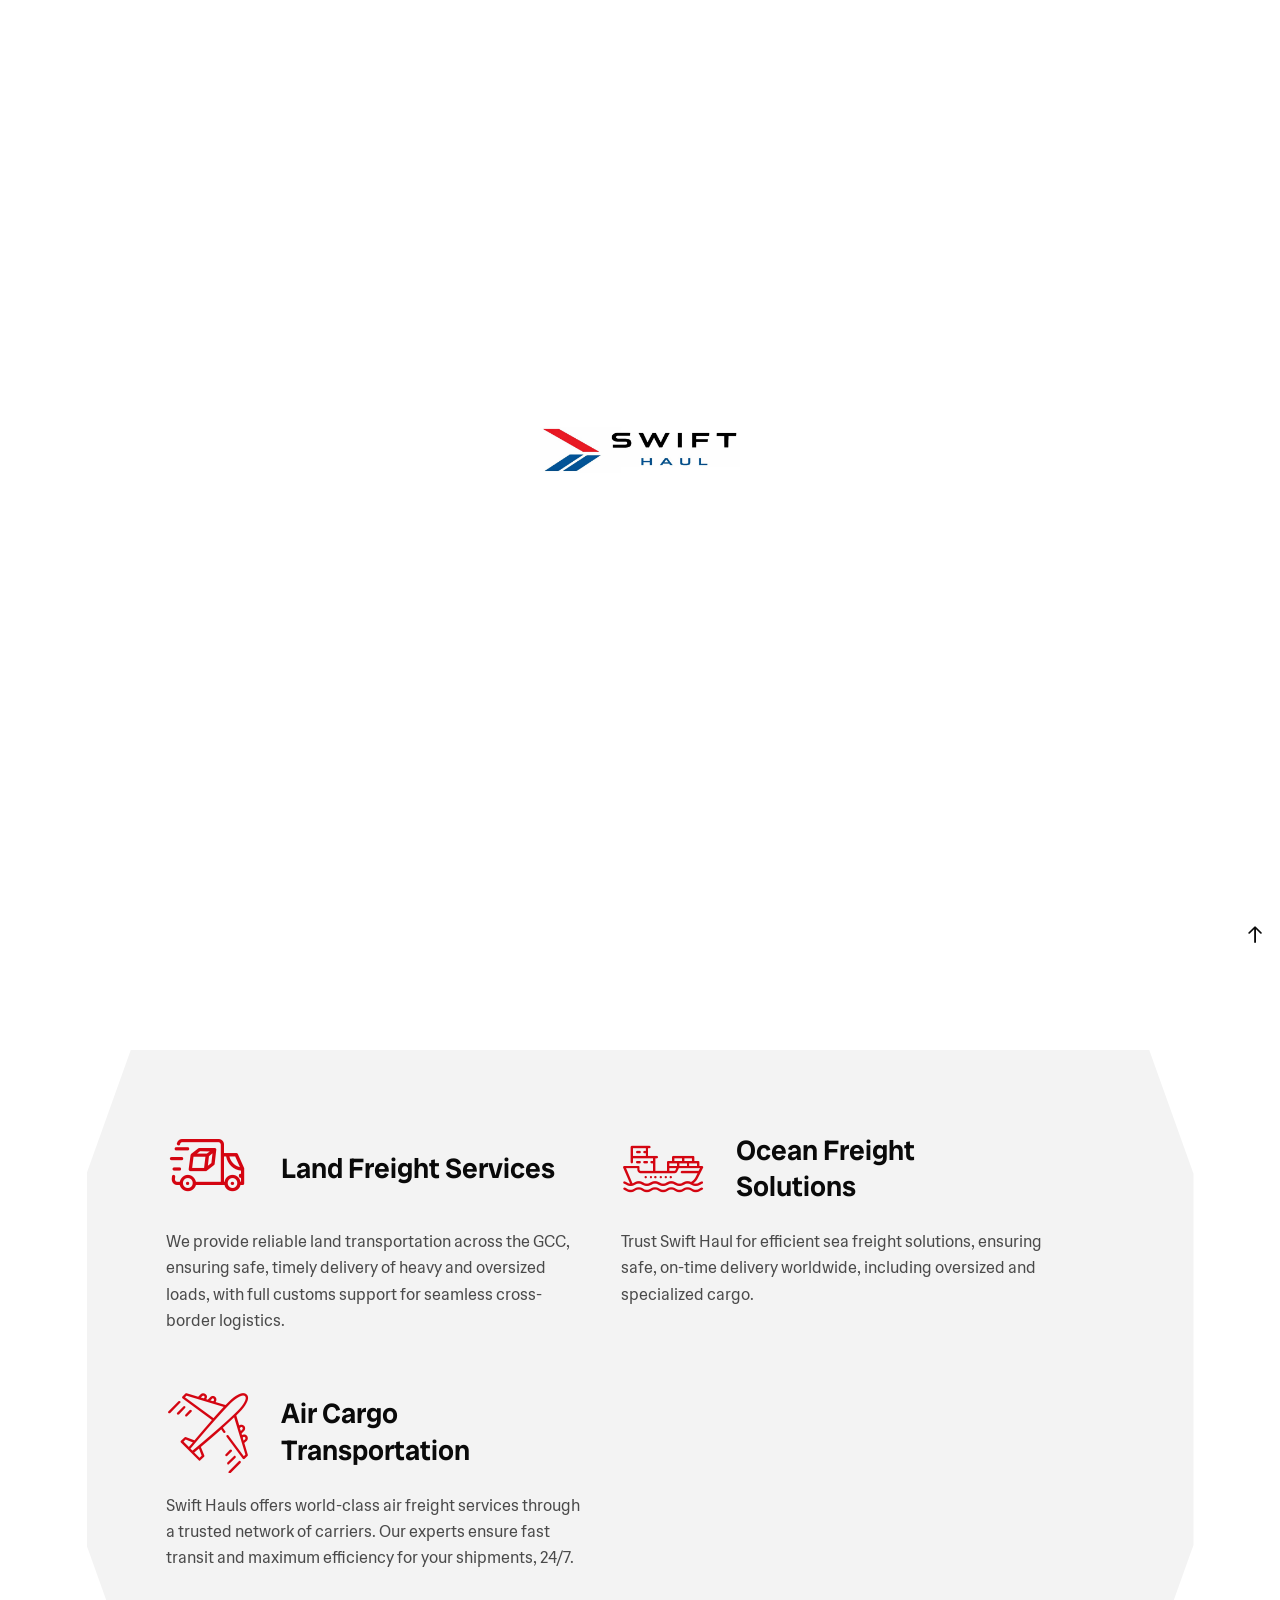
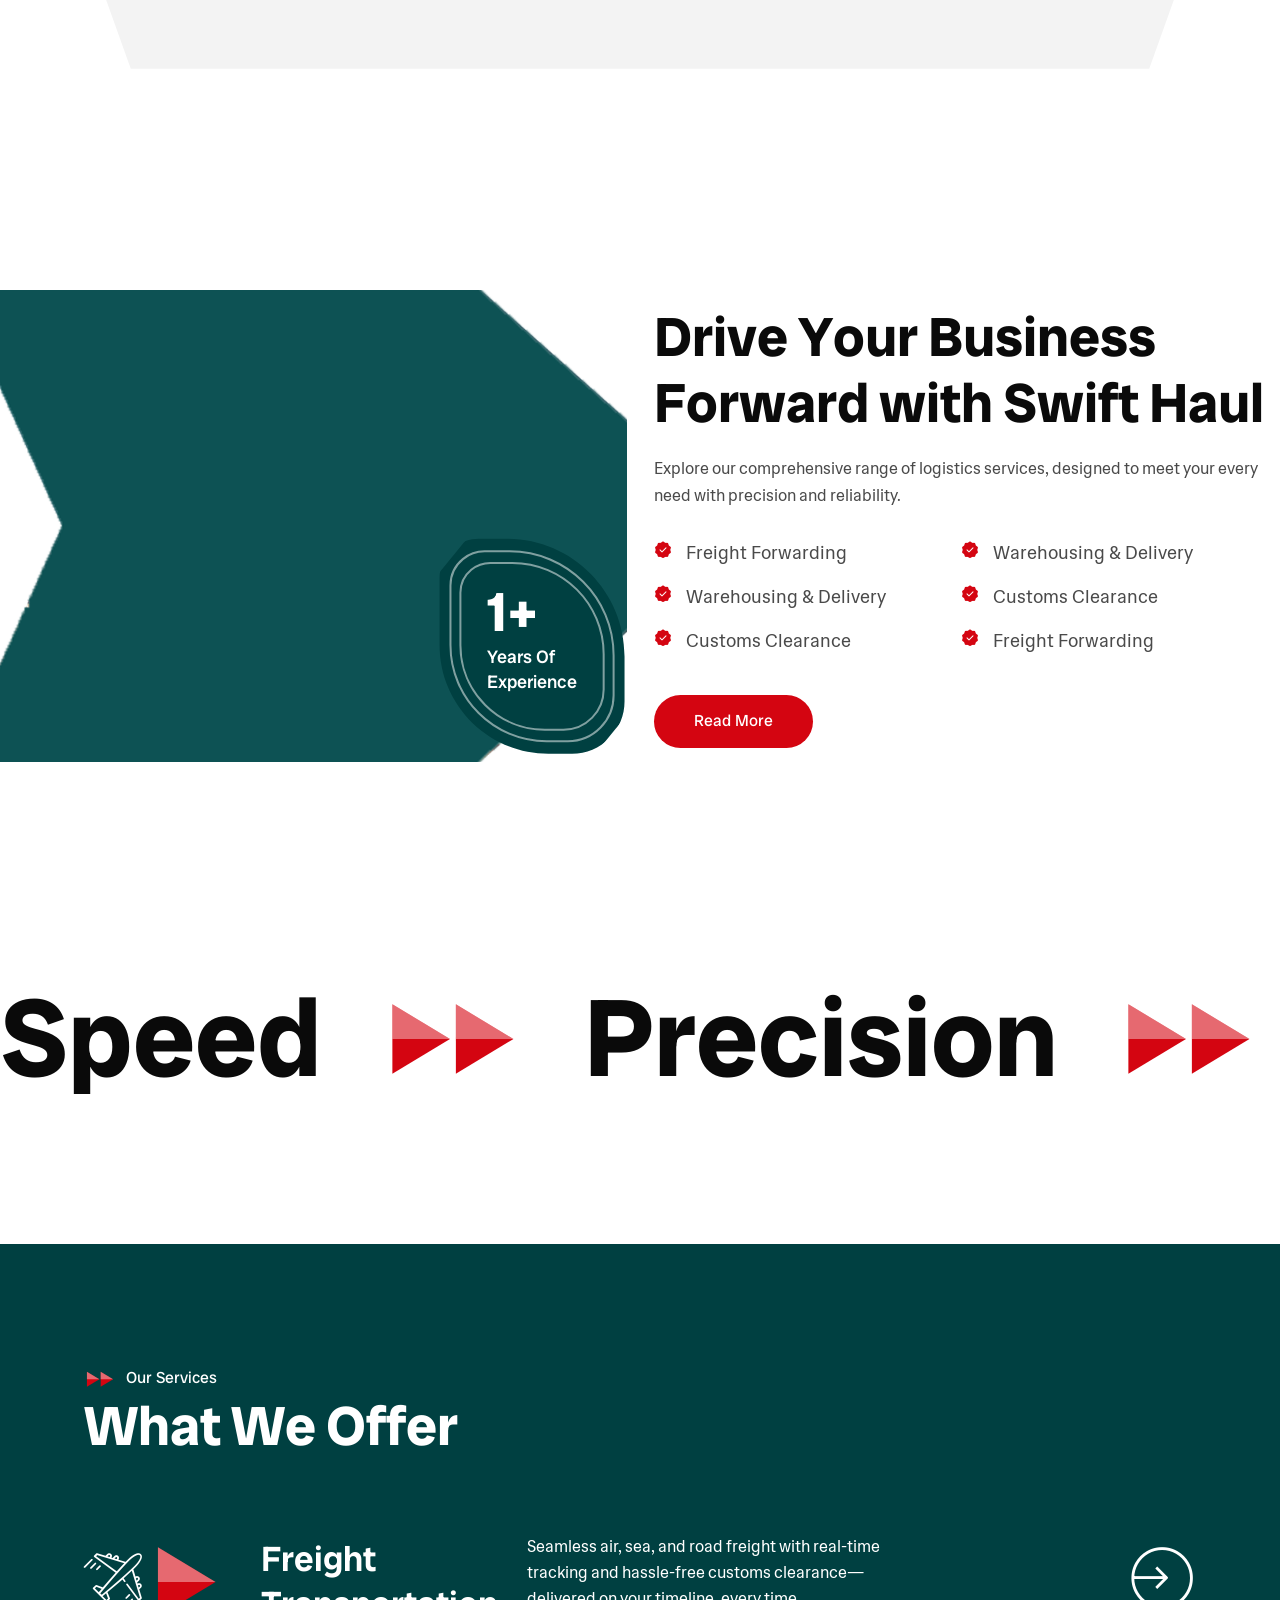
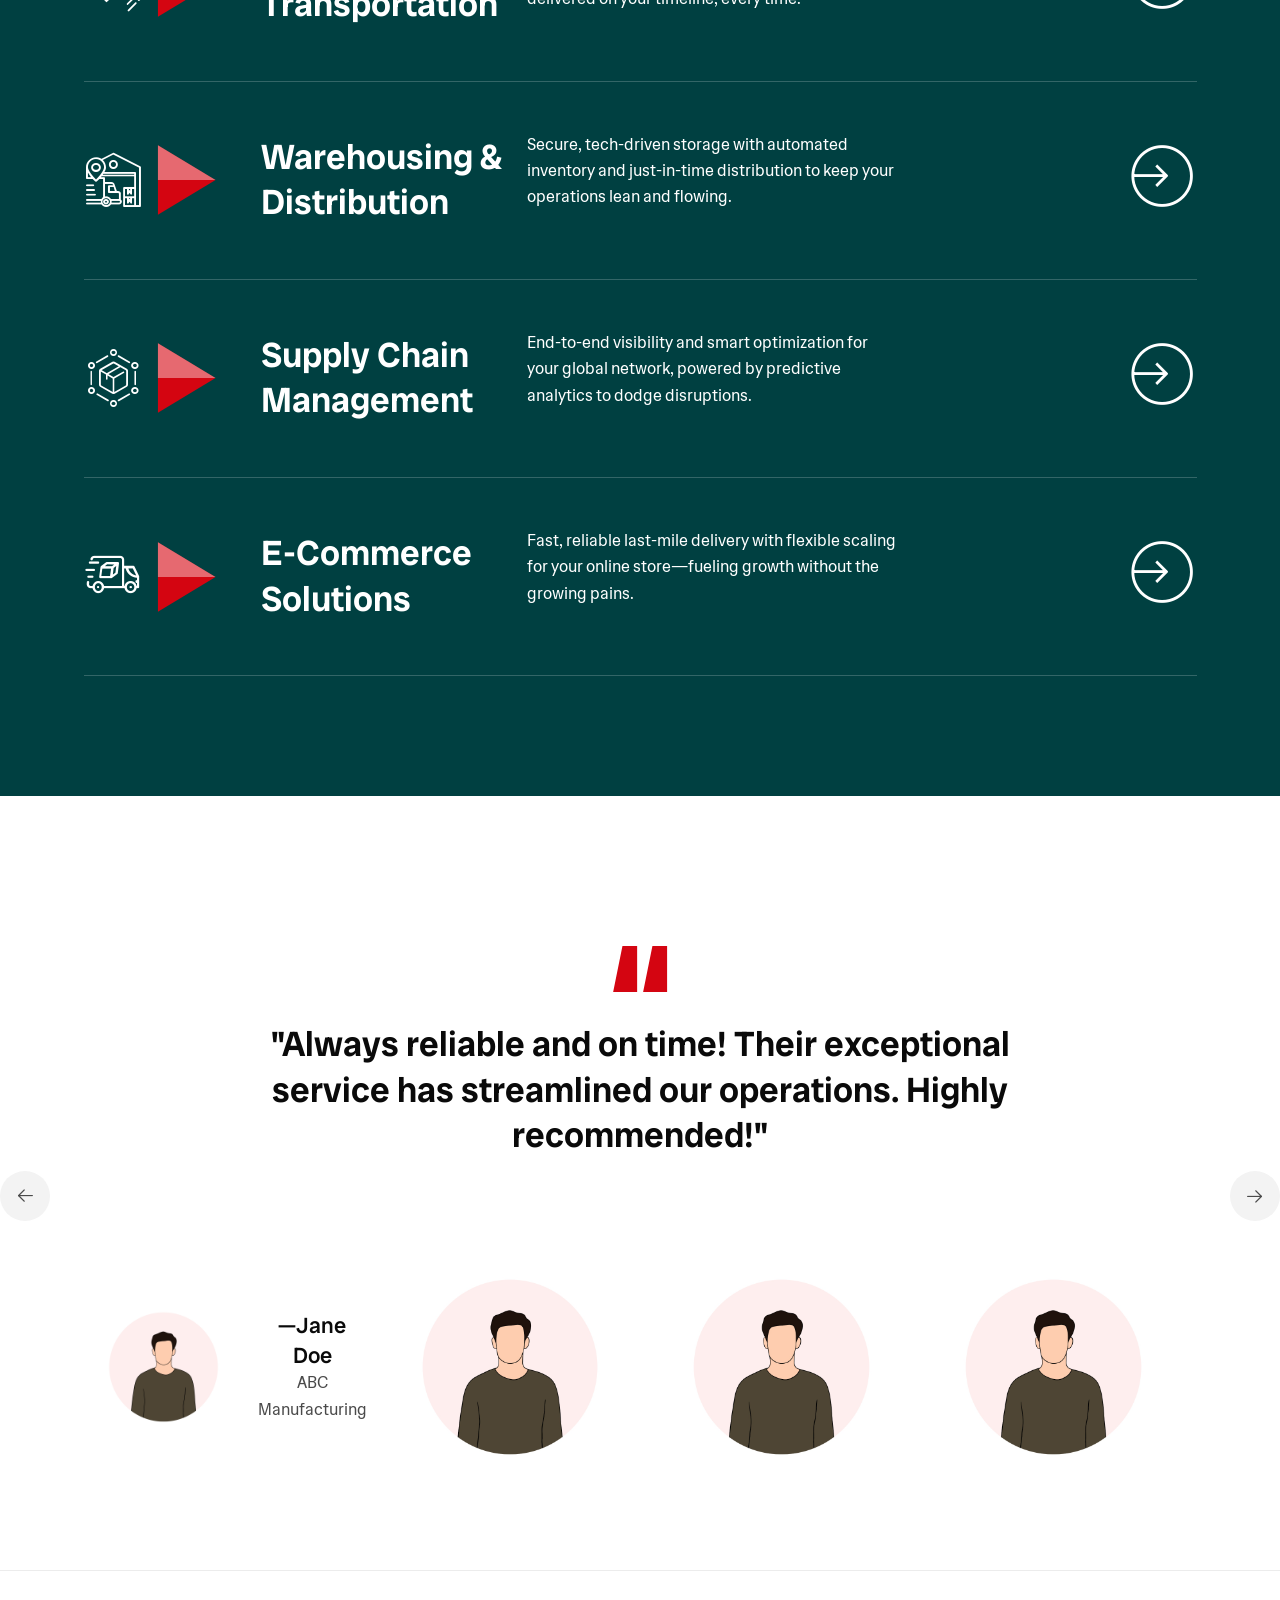
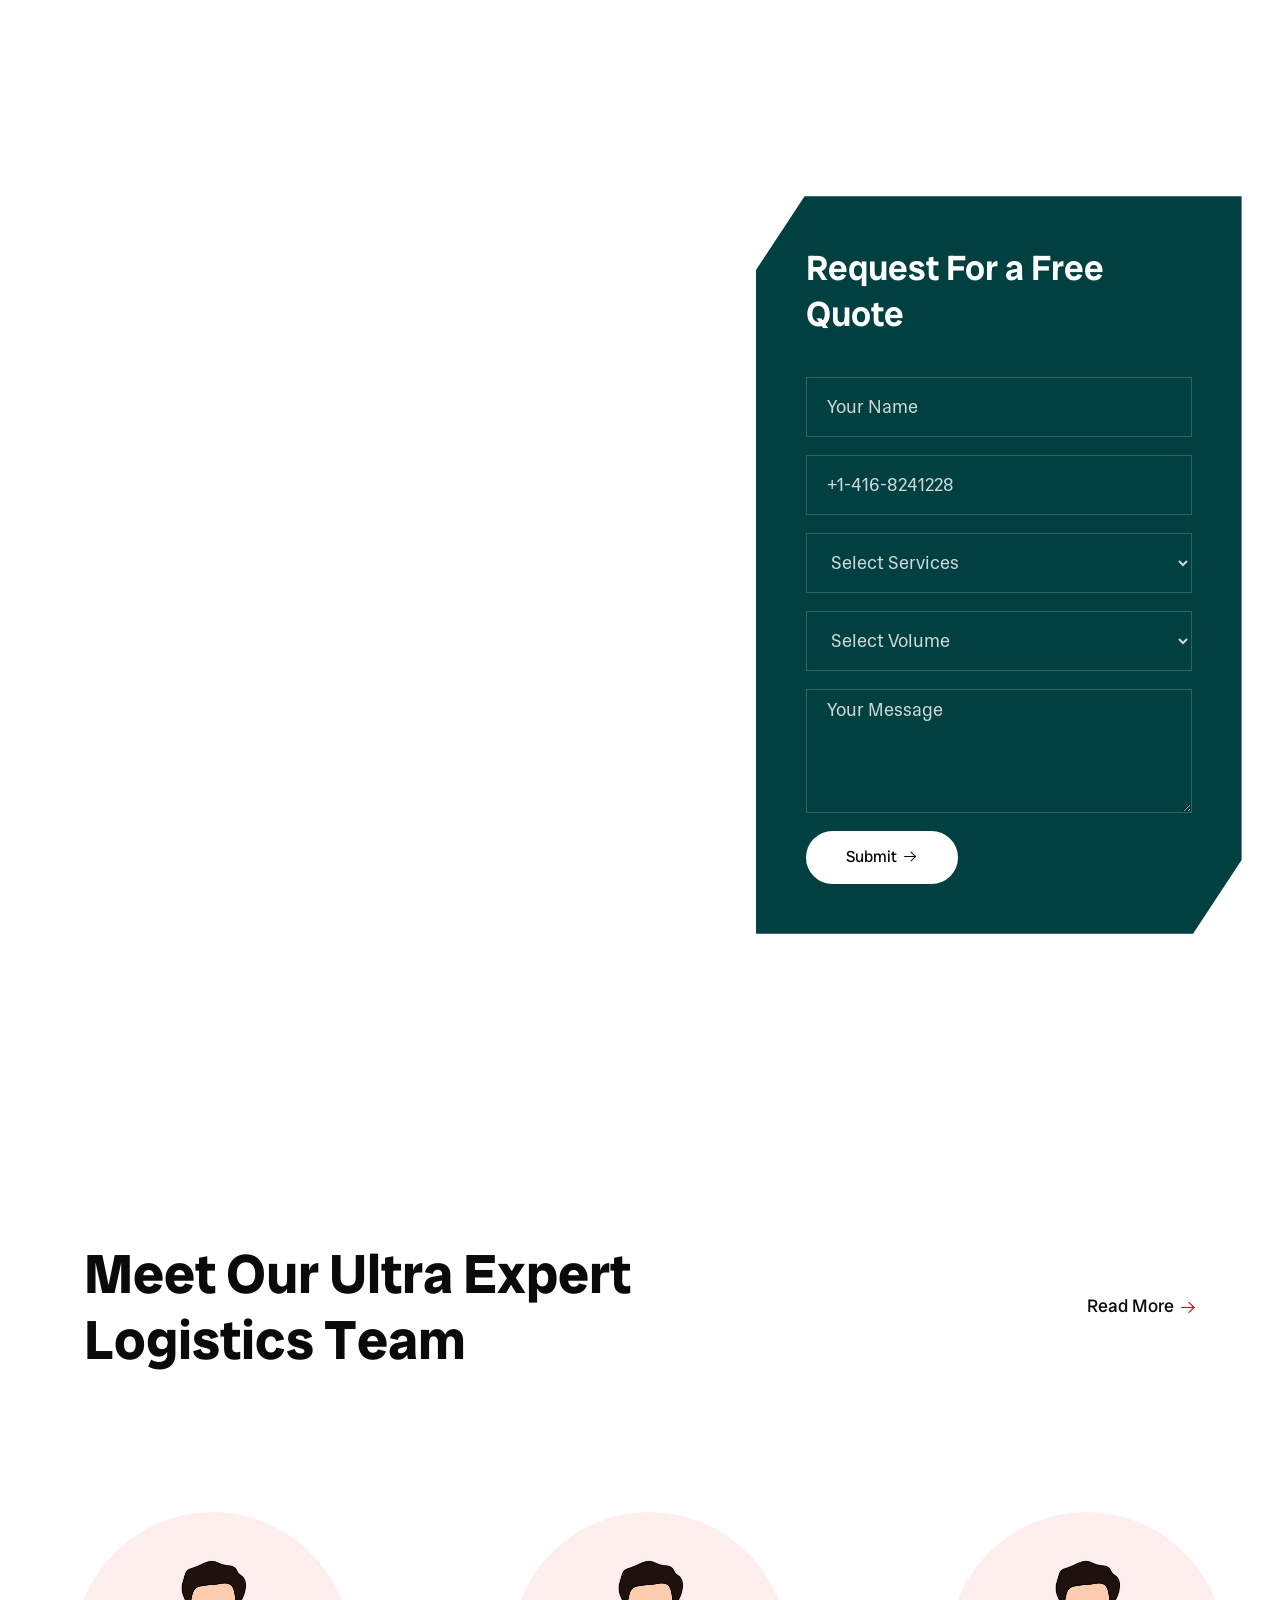
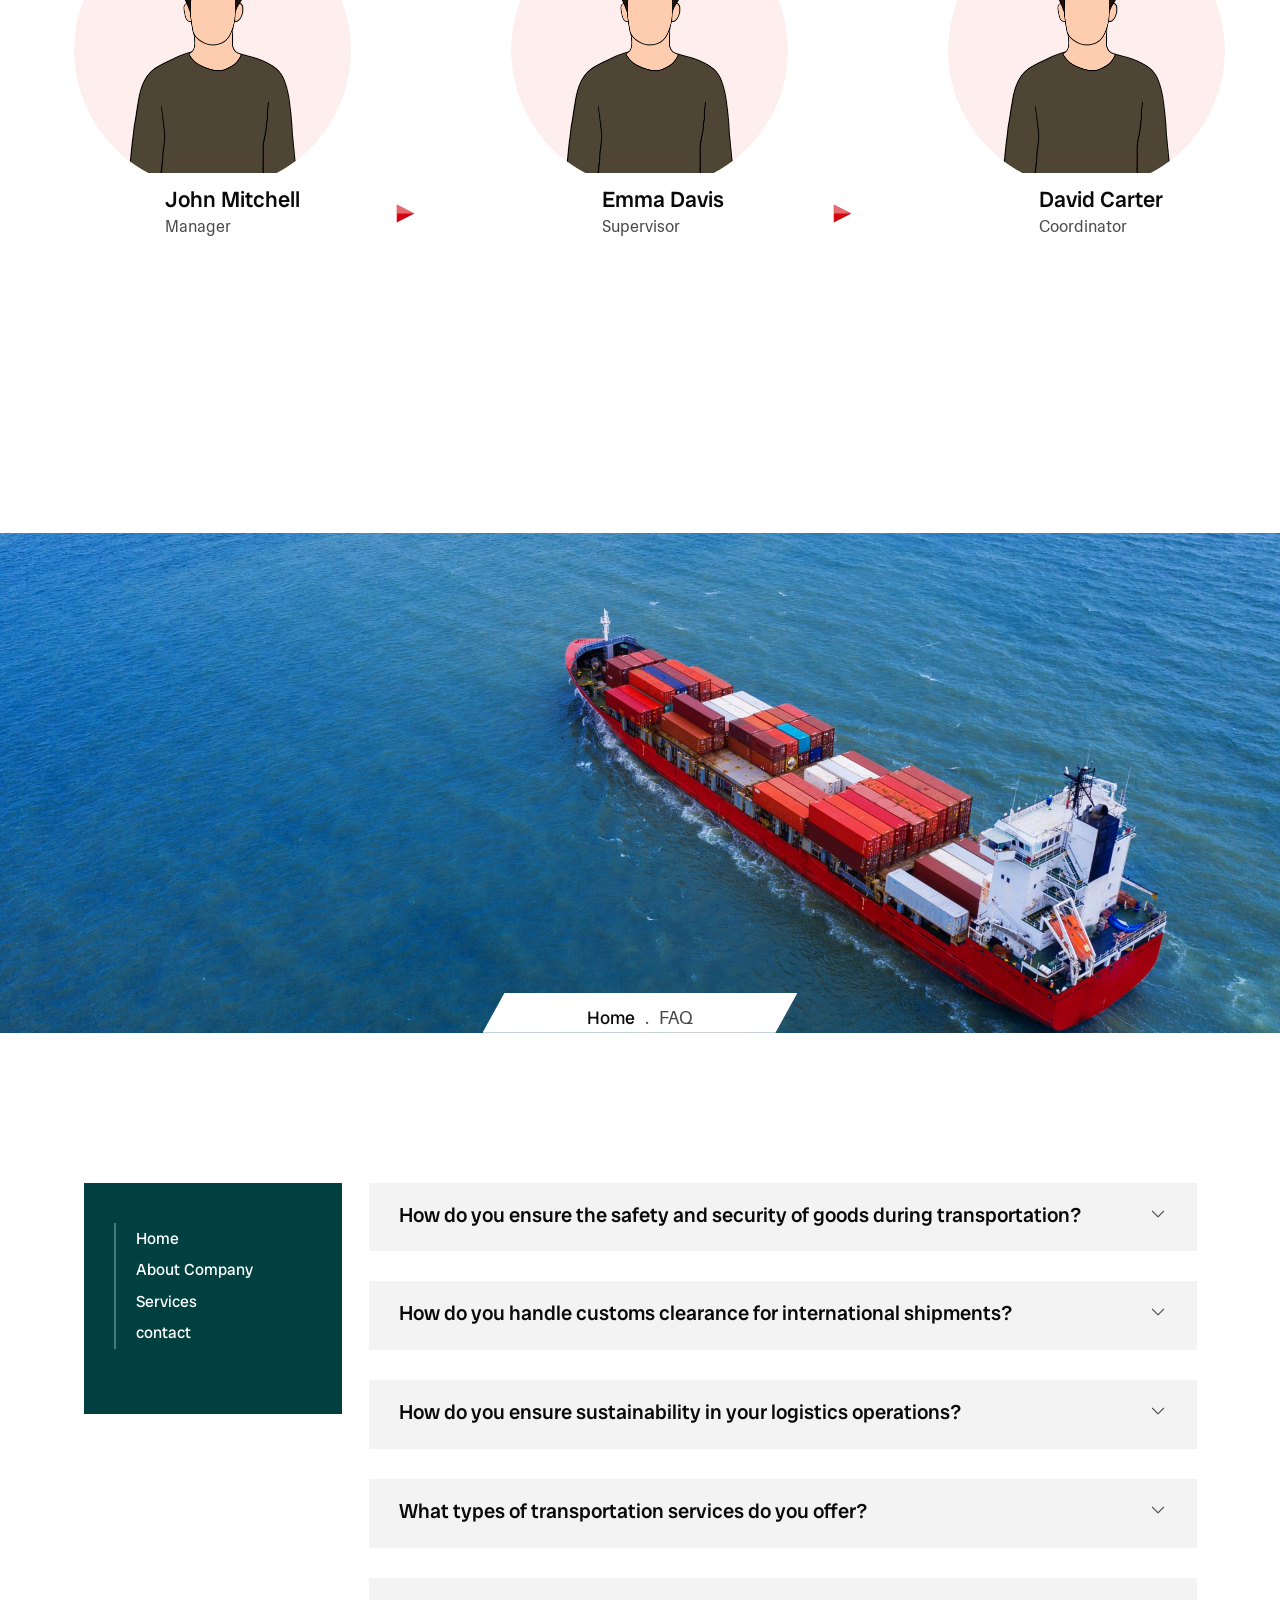
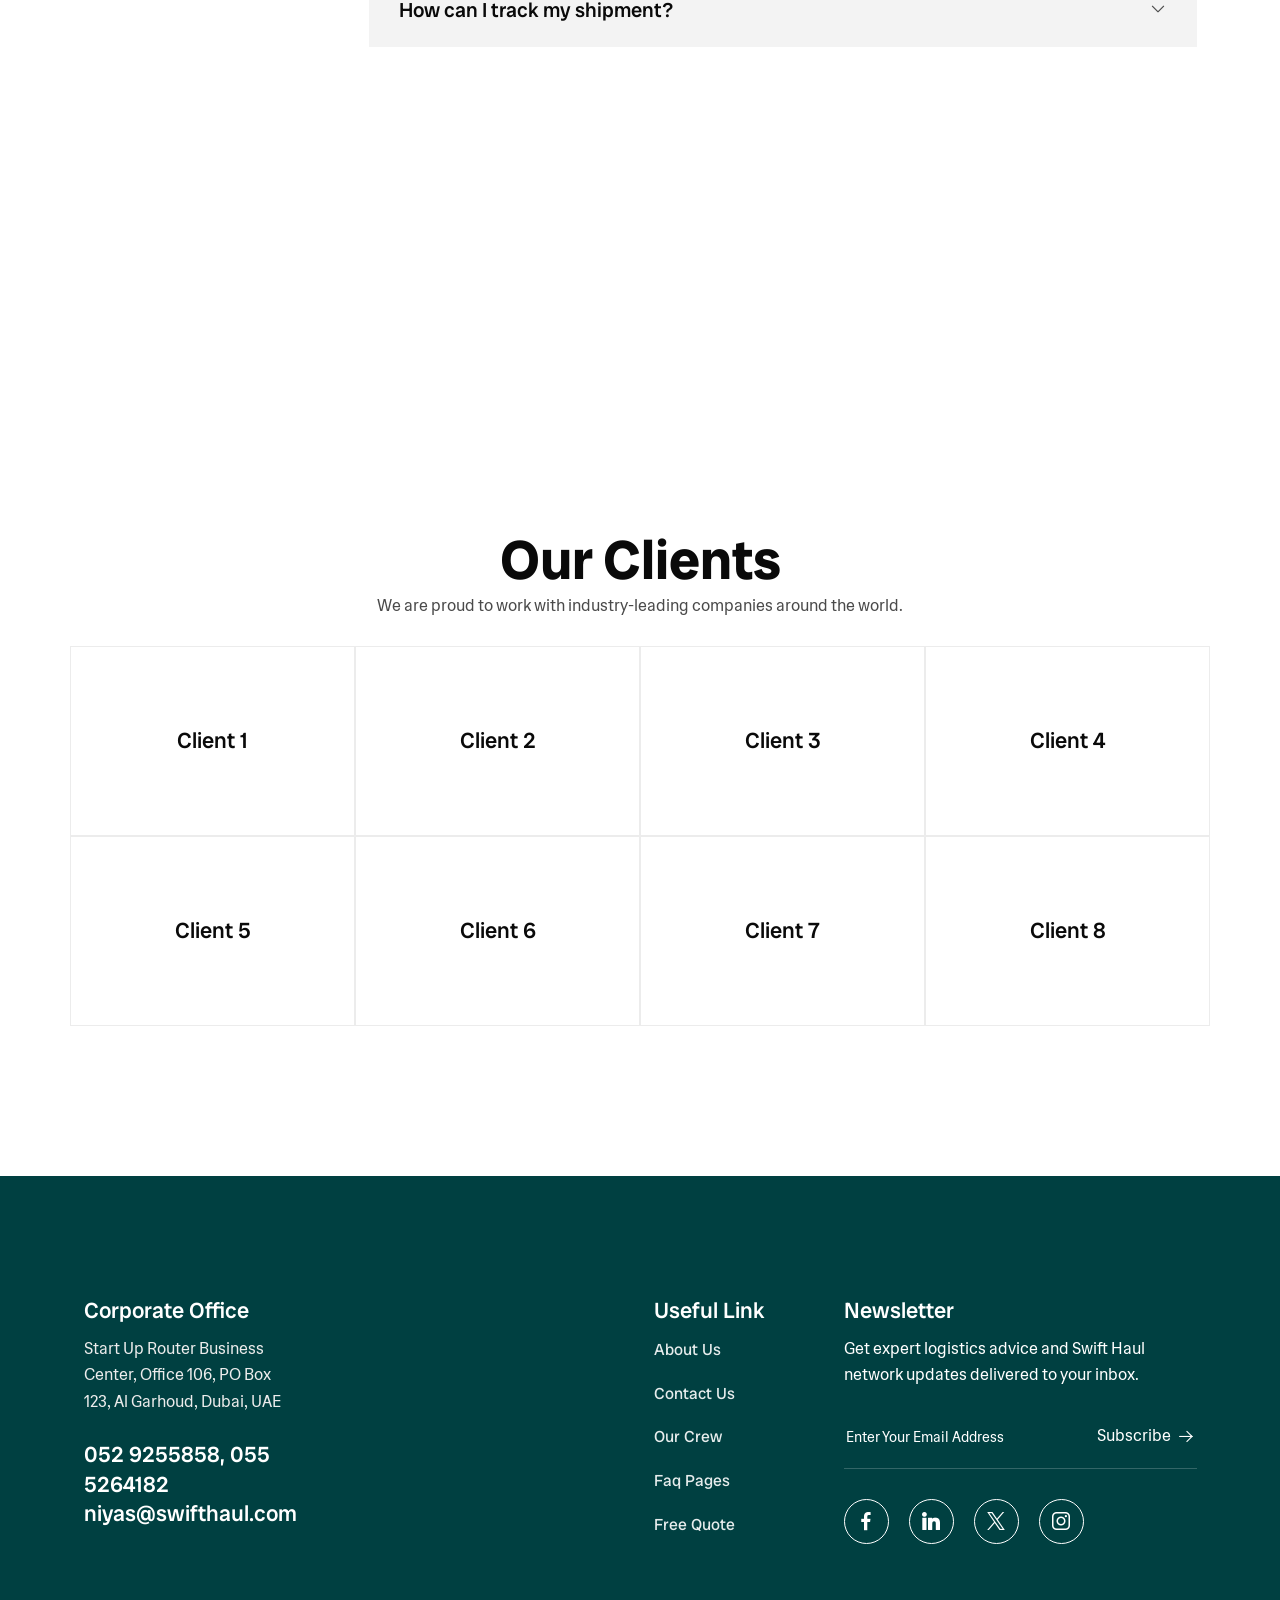
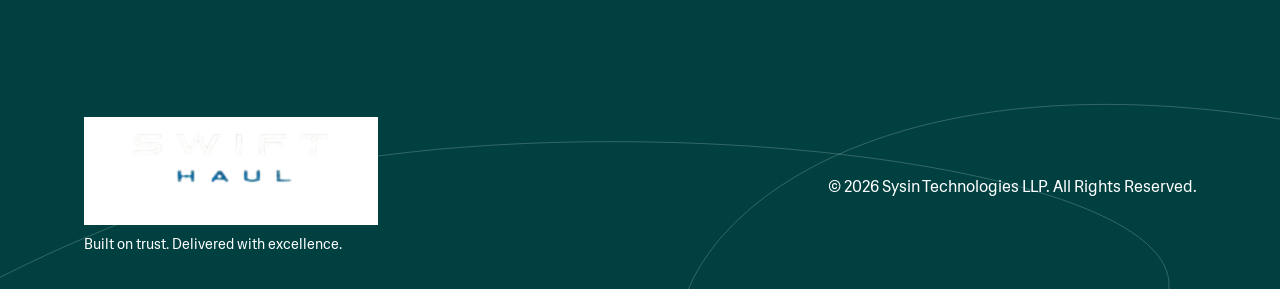
==== commit 88ba6e52: "r1.5" ====
--- a/index.html
+++ b/index.html
@@ -1,762 +1,1093 @@
-<!DOCTYPE html>
+<!doctype html>
 <html class="no-js" lang="en">
-
-<head>
-  <!-- Meta Tags -->
-  <meta charset="utf-8" />
-  <meta http-equiv="x-ua-compatible" content="ie=edge" />
-  <meta name="viewport" content="width=device-width, initial-scale=1" />
-  <meta name="author" content="Thememarch" />
-  <!-- Favicon Icon -->
-  <link rel="icon" href="assets/img/logo-white.jpeg" />
-  <!-- Site Title -->
-  <title>Swifthaul Freight Broker LLC</title>
-  <link rel="stylesheet" href="assets/css/plugins/bootstrap.min.css" />
-  <link rel="stylesheet" href="assets/css/plugins/swiper.min.css" />
-  <link rel="stylesheet" type="text/css" href="assets/fonts/flaticon.css">
-  <link rel="stylesheet" href="assets/css/style.css" />
-</head>
-
-<body>
-
-  <!-- Start Header Section -->
-  <header class="cs_site_header cs-header-with-bg cs_style1 cs_sticky_header">
-    <!-- Header Topbar Start -->
-    <!-- <div class="cs_logi_topbar">
-      <div class="container-fluid">
-        <div class="cs-topbar-container">
-          <div class="cs-topbar-left">
-            <span class="cs-small-text cs-color-black">Start Up Router Business Center Office 106, PO Box 123, Al Garhoud, Dubai, UAE</span>
-          </div>
-          <div class="cs-logi-topbar-right">
-            <div class="cs-topbar-social">
-              <ul>
-                <li>
-                  <a href="https://facebook.com" target="_blank">
-                    <i class="flaticon-facebook-app-symbol"></i>
-                  </a>
-                </li>
-                <li>
-                  <a href="https://linkedin.com" target="_blank">
-                    <i class="flaticon-linkedin-big-logo"></i>
-                  </a>
-                </li>
-                <li>
-                  <a href="https://x.com" target="_blank">
-                    <i class="flaticon-twitter"></i>
-                  </a>
-                </li>
-                <li>
-                  <a href="https://instagram.com" target="_blank">
-                    <i class="flaticon-instagram"></i>
-                  </a>
-                </li>
-              </ul>
-            </div>
-          </div>
-        </div>
-      </div>
-    </div> -->
-    <!-- End Topbar -->
-
-    <!-- Start Main Header Area -->
-    <div class="cs_main_header">
-      <div class="container-fluid">
-        <div class="cs_main_header_in">
-          <!-- Start Main Header Left Area -->
-          <div class="cs_main_header_left">
-            <div class="cs-logi-header-logo">
-              <a class="cs_site_branding" href="index.html">
-                <img src="assets/img/logo-white.jpeg" alt="Logo" />
-              </a>
-            </div>
-          </div>
-          <!-- End Main Header Left Area -->
-
-          <!-- Start Main Header Middle Area -->
-          <div class="cs-logi-header-middle">
-            <div class="cs_nav cs_medium">
-              <ul class="cs_nav_list">
-                <li>
-                  <a href="index.html" class="cs-text_b_line"><span>Home</span></a>
-                </li>
-                <li>
-                  <a href="#about" class="cs-text_b_line"><span>About Us</span></a>
-                </li>
-                <li>
-                  <a href="#services" class="cs-text_b_line"><span>Services</span></a>
-                </li>
-                <li>
-                  <a href="#faq" class="cs-text_b_line"><span>FAQ</span></a>
-                </li>
-                <li>
-                  <a href="#contact" class="cs-text_b_line"><span>Contact</span></a>
-                </li>
-              </ul>
-            </div>
-          </div>
-          <!-- End Main Header Middle Area -->
-
-          <!-- Start Main Header Right Area -->
-          <div class="cs_main_header_right">
-            <div class="cs_toolbox">
-              <span class="cs_icon_btn">
-                <span class="cs_icon_btn_in">
-                  <span></span>
-                  <span></span>
-                  <span></span>
-                  <span></span>
-                </span>
-               </span>
-            </div>
-          </div>
-          <!-- End Main Header Right Area -->
+  <head>
+    <!-- Meta Tags -->
+    <meta charset="utf-8" />
+    <meta http-equiv="x-ua-compatible" content="ie=edge" />
+    <meta name="viewport" content="width=device-width, initial-scale=1" />
+    <meta name="author" content="Thememarch" />
+    <!-- Favicon Icon -->
+    <link rel="icon" href="assets/img/logo-white.jpeg" />
+    <!-- Site Title -->
+    <title>Swifthaul Freight Broker LLC</title>
+    <link rel="stylesheet" href="assets/css/plugins/bootstrap.min.css" />
+    <link rel="stylesheet" href="assets/css/plugins/swiper.min.css" />
+    <link rel="stylesheet" type="text/css" href="assets/fonts/flaticon.css" />
+    <link rel="stylesheet" href="assets/css/style.css" />
+  </head>
+
+  <body>
+    <!-- Start Preloader -->
+    <div id="logi-preloader">
+      <div id="cs-logi-preloader" class="cs-logi-preloader">
+        <div class="reveal-img-wrap">
+          <div class="preloader-img-inner">
+            <img
+              src="assets/img/loader.jpeg"
+              alt="Swifthaul Freight Broker LLC"
+            />
+          </div>
         </div>
       </div>
     </div>
-    <!-- End Main Header Area -->
-  </header>
-  <!-- End Header Section -->
-
-  <!-- Start Sidebar -->
-  <div class="cs_side_header">
-    <button class="cs_close"></button>
-    <div class="cs_side_header_overlay"></div>
-    <div class="cs_side_header_in">
-      <div class="cs-sidebar-about-brand">
-        <a class="cs_site_branding" href="index.html">
-          <img src="assets/img/logo-white.jpeg" alt="Logo" />
-        </a>
-        <p>
-          Built on trust. Delivered with excellence.
-        </p>
+    <!-- End Preloader -->
+
+    <!-- Start Header Section -->
+    <header class="cs_site_header cs-header-with-bg cs_style1 cs_sticky_header">
+      <!-- Start Main Header Area -->
+      <div class="cs_main_header">
+        <div class="container-fluid">
+          <div class="cs_main_header_in">
+            <!-- Start Main Header Left Area -->
+            <div class="cs_main_header_left">
+              <div class="cs-logi-header-logo">
+                <a class="cs_site_branding" href="index.html">
+                  <img src="assets/img/logo-white.jpeg" alt="Logo" />
+                </a>
+              </div>
+            </div>
+            <!-- End Main Header Left Area -->
+
+            <!-- Start Main Header Middle Area -->
+            <div class="cs-logi-header-middle">
+              <div class="cs_nav cs_medium">
+                <ul class="cs_nav_list">
+                  <li>
+                    <a href="index.html" class="cs-text_b_line"
+                      ><span>Home</span></a
+                    >
+                  </li>
+                  <li>
+                    <a href="#about" class="cs-text_b_line"
+                      ><span>About Us</span></a
+                    >
+                  </li>
+                  <li>
+                    <a href="#services" class="cs-text_b_line"
+                      ><span>Services</span></a
+                    >
+                  </li>
+                  <li>
+                    <a href="#faq" class="cs-text_b_line"><span>FAQ</span></a>
+                  </li>
+                  <li>
+                    <a href="#contact" class="cs-text_b_line"
+                      ><span>Contact</span></a
+                    >
+                  </li>
+                </ul>
+              </div>
+            </div>
+            <!-- End Main Header Middle Area -->
+
+            <!-- Start Main Header Right Area -->
+            <div class="cs_main_header_right">
+              <div class="cs_toolbox">
+                <span class="cs_icon_btn">
+                  <span class="cs_icon_btn_in">
+                    <span></span>
+                    <span></span>
+                    <span></span>
+                    <span></span>
+                  </span>
+                </span>
+              </div>
+            </div>
+            <!-- End Main Header Right Area -->
+          </div>
+        </div>
       </div>
-      <div class="cs-sidebar-middle-area">
-        <p>612-7 Roanoke Rd, Toronto, ON M3A 1E3, Canada</p>
-        <div class="cs-sidebar-emai-phone">
-          <a href="#" class="cs-text-style-h6">0529255858</a>
-          <a href="#" class="cs-text-style-h6">0555264182</a>
-          <a href="mailto:niyas@swifthaulfreight.com" class="cs-text-style-h6">niyas@swifthaulfreight.com</a>
-        </div>
-        <div class="cs-common-icon-style cs-sidebar-social">
-          <ul>
-            <li>
-              <a href="#">
-                <i class="flaticon-facebook-app-symbol"></i>
-              </a>
-            </li>
-            <li>
-              <a href="#">
-                <i class="flaticon-linkedin-big-logo"></i>
-              </a>
-            </li>
-            <li>
-              <a href="#">
-                <i class="flaticon-twitter"></i>
-              </a>
-            </li>
-            <li>
-              <a href="#">
-                <i class="flaticon-instagram"></i>
-              </a>
-            </li>
-          </ul>
-        </div>
-      </div>
-      <div class="cs-sidebar-bottom-area">
-        <form class="cs-logi-newsletter">
-          <input class="cs-newsletter-email" type="email" placeholder="Enter Your Email Address" required />
-          <button class="cs-newsletter-btn svg-left-to-right-animation-wrap" type="submit">
-            Subscribe
-            <span class="svg-left-to-right-animation">
-              <i class="flaticon-right-arrow"></i>
-              <i class="flaticon-right-arrow"></i>
-            </span>
-          </button>
-        </form>
+      <!-- End Main Header Area -->
+    </header>
+    <!-- End Header Section -->
+
+    <!-- Start Sidebar -->
+    <div class="cs_side_header">
+      <button class="cs_close"></button>
+      <div class="cs_side_header_overlay"></div>
+      <div class="cs_side_header_in">
+        <div class="cs-sidebar-about-brand">
+          <a class="cs_site_branding" href="index.html">
+            <img src="assets/img/logo-white.jpeg" alt="Logo" />
+          </a>
+          <p>Built on trust. Delivered with excellence.</p>
+        </div>
+        <div class="cs-sidebar-middle-area">
+          <p>
+            Start Up Router Business Center, Office 106, PO Box 123, Al Garhoud,
+            Dubai, UAE
+          </p>
+          <div class="cs-sidebar-emai-phone">
+            <a href="#" class="cs-text-style-h6">0529255858, 0555264182</a>
+            <!-- <a href="#" class="cs-text-style-h6">0555264182</a> -->
+            <a href="mailto:niyas@swifthaulfreight.com" class="cs-text-style-h6"
+              >niyas@swifthaulfreight.com</a
+            >
+          </div>
+          <div class="cs-common-icon-style cs-sidebar-social">
+            <ul>
+              <li>
+                <a href="#">
+                  <i class="flaticon-facebook-app-symbol"></i>
+                </a>
+              </li>
+              <li>
+                <a href="#">
+                  <i class="flaticon-linkedin-big-logo"></i>
+                </a>
+              </li>
+              <li>
+                <a href="#">
+                  <i class="flaticon-twitter"></i>
+                </a>
+              </li>
+              <li>
+                <a href="#">
+                  <i class="flaticon-instagram"></i>
+                </a>
+              </li>
+            </ul>
+          </div>
+        </div>
+        <div class="cs-sidebar-bottom-area">
+          <form class="cs-logi-newsletter">
+            <input
+              class="cs-newsletter-email"
+              type="email"
+              placeholder="Enter Your Email Address"
+              required
+            />
+            <button
+              class="cs-newsletter-btn svg-left-to-right-animation-wrap"
+              type="submit"
+            >
+              Subscribe
+              <span class="svg-left-to-right-animation">
+                <i class="flaticon-right-arrow"></i>
+                <i class="flaticon-right-arrow"></i>
+              </span>
+            </button>
+          </form>
+        </div>
       </div>
     </div>
-  </div>
-  <!-- End Sidebar -->
-
-  <!-- Start Home_1 Slider -->
-  <section>
-    <div class="cs-hero-slider-wrap cs-hero-home-1">
-      <div class="cs-hero-slider-content-wrap">
-        <div class="cs-hero-slider-instrument">
-          <div class="cs-hero-slider-controller">
-            <div class="slider-controler-item" data-slide="0">
-              <h6>01</h6>
-              <p>Land Transport</p>
-            </div>
-            <div class="slider-controler-item" data-slide="1">
-              <h6>02</h6>
-              <p>Air Freight</p>
-            </div>
-            <div class="slider-controler-item" data-slide="2">
-              <h6>03</h6>
-              <p>Ocean Freight</p>
-            </div>
-          </div>
-
-        </div>
-        <div class="cs-hero-slider-content">
-          <div class="swiper hero1-slider1">
-            <div class="swiper-wrapper">
-              <div class="swiper-slide cs_center">
-                <div class="cs-hero-slide-content">
-                  <div class="cs-hero-title">
-                    <h1 class="logi-splite">Swift and Dependable Shipping Solutions</h1>
-                  </div>
-                  <div class="cs-hero-slider-btn">
-                    <a href="#about" class="cs-primary-btn">
-                      <span>Read More</span>
-                    </a>
-                  </div>
-                </div>
-                <div class="cs-hero-slider-img slider-image">
-                  <img src="assets/img/hero/home_1_hero_slider_1.jpg" alt="Swift Haul">
-                </div>
-              </div>
-              <div class="swiper-slide cs_center">
-                <div class="cs-hero-slide-content">
-                  <div class="cs-hero-title">
-                    <h1 class="logi-splite">Trusted and Efficient Supply Chain Logistics</h1>
-                  </div>
-                  <div class="cs-hero-slider-btn">
-                    <a href="#about" class="cs-primary-btn">
-                      <span>Read More</span>
-                    </a>
-                  </div>
-                </div>
-                <div class="cs-hero-slider-img slider-image">
-                  <img src="assets/img/hero/home_1_hero_slider_2.jpg" alt="Swift Haul">
-                </div>
-              </div>
-              <div class="swiper-slide cs_center">
-                <div class="cs-hero-slide-content">
-                  <div class="cs-hero-title">
-                    <h1 class="logi-splite">Efficient and Reliable Logistics Solutions</h1>
-                  </div>
-                  <div class="cs-hero-slider-btn">
-                    <a href="#about" class="cs-primary-btn">
-                      <span>Read More</span>
-                    </a>
-                  </div>
-                </div>
-                <div class="cs-hero-slider-img slider-image">
-                  <img src="assets/img/hero/home_1_hero_slider_3.jpg" alt="Swift Haul">
-                </div>
-              </div>
-            </div>
-          </div>
+    <!-- End Sidebar -->
+
+    <!-- Start Home_1 Slider -->
+    <section>
+      <div class="cs-hero-slider-wrap cs-hero-home-1">
+        <div class="cs-hero-slider-content-wrap">
+          <div class="cs-hero-slider-instrument">
+            <div class="cs-hero-slider-controller">
+              <div class="slider-controler-item" data-slide="0">
+                <h6>01</h6>
+                <p>Land Transport</p>
+              </div>
+              <div class="slider-controler-item" data-slide="1">
+                <h6>02</h6>
+                <p>Air Freight</p>
+              </div>
+              <div class="slider-controler-item" data-slide="2">
+                <h6>03</h6>
+                <p>Ocean Freight</p>
+              </div>
+            </div>
+          </div>
+          <div class="cs-hero-slider-content">
+            <div class="swiper hero1-slider1">
+              <div class="swiper-wrapper">
+                <div class="swiper-slide cs_center">
+                  <div class="cs-hero-slide-content">
+                    <div class="cs-hero-title">
+                      <h1 class="logi-splite">
+                        Swift and Dependable Shipping Solutions
+                      </h1>
+                    </div>
+                    <div class="cs-hero-slider-btn">
+                      <a href="#about" class="cs-primary-btn">
+                        <span>Read More</span>
+                      </a>
+                    </div>
+                  </div>
+                  <div class="cs-hero-slider-img slider-image">
+                    <img
+                      src="assets/img/hero/home_1_hero_slider_1.jpg"
+                      alt="Swift Haul"
+                    />
+                  </div>
+                </div>
+                <div class="swiper-slide cs_center">
+                  <div class="cs-hero-slide-content">
+                    <div class="cs-hero-title">
+                      <h1 class="logi-splite">
+                        Trusted and Efficient Supply Chain Logistics
+                      </h1>
+                    </div>
+                    <div class="cs-hero-slider-btn">
+                      <a href="#about" class="cs-primary-btn">
+                        <span>Read More</span>
+                      </a>
+                    </div>
+                  </div>
+                  <div class="cs-hero-slider-img slider-image">
+                    <img
+                      src="assets/img/hero/home_1_hero_slider_2.jpg"
+                      alt="Swift Haul"
+                    />
+                  </div>
+                </div>
+                <div class="swiper-slide cs_center">
+                  <div class="cs-hero-slide-content">
+                    <div class="cs-hero-title">
+                      <h1 class="logi-splite">
+                        Efficient and Reliable Logistics Solutions
+                      </h1>
+                    </div>
+                    <div class="cs-hero-slider-btn">
+                      <a href="#about" class="cs-primary-btn">
+                        <span>Read More</span>
+                      </a>
+                    </div>
+                  </div>
+                  <div class="cs-hero-slider-img slider-image">
+                    <img
+                      src="assets/img/hero/home_1_hero_slider_3.jpg"
+                      alt="Swift Haul"
+                    />
+                  </div>
+                </div>
+              </div>
+            </div>
+          </div>
+        </div>
+      </div>
+    </section>
+    <!-- End Home_1 Slider -->
+
+    <div class="cs-section-height"></div>
+    <!-- Section to Section Gap -->
+
+    <!-- Start Expertise Area Style 1 -->
+    <section>
+      <div class="cs-expertise-wrap expert-area-style-1">
+        <div class="container-fluid">
+          <div class="row">
+            <div class="cs-expert-area-content">
+              <div class="cs-expert-area-item">
+                <div class="cs-exp-icon-title">
+                  <div class="cs-exp-icon svg-left-to-right-animation-wrap">
+                    <span class="svg-left-to-right-animation">
+                      <i class="flaticon-shipping"></i>
+                      <i class="flaticon-shipping"></i>
+                    </span>
+                  </div>
+                  <div class="cs-exp-title">
+                    <h5>Land Freight Services</h5>
+                  </div>
+                </div>
+                <div class="cs-exp-text">
+                  <p>
+                    We provide reliable land transportation across the GCC,
+                    ensuring safe, timely delivery of heavy and oversized loads,
+                    with full customs support for seamless cross-border
+                    logistics.
+                  </p>
+                </div>
+              </div>
+              <div class="cs-expert-line"></div>
+              <div class="cs-expert-area-item">
+                <div class="cs-exp-icon-title">
+                  <div class="cs-exp-icon svg-left-to-right-animation-wrap">
+                    <span class="svg-left-to-right-animation">
+                      <i class="flaticon-cargo-ship"></i>
+                      <i class="flaticon-cargo-ship"></i>
+                    </span>
+                  </div>
+                  <div class="cs-exp-title">
+                    <h5>Ocean Freight Solutions</h5>
+                  </div>
+                </div>
+                <div class="cs-exp-text">
+                  <p>
+                    Trust Swift Haul for efficient sea freight solutions,
+                    ensuring safe, on-time delivery worldwide, including
+                    oversized and specialized cargo.
+                  </p>
+                </div>
+              </div>
+              <div class="cs-expert-line"></div>
+              <div class="cs-expert-area-item">
+                <div class="cs-exp-icon-title">
+                  <div class="cs-exp-icon svg-left-to-right-animation-wrap">
+                    <span class="svg-left-to-right-animation">
+                      <i class="flaticon-airplane"></i>
+                      <i class="flaticon-airplane"></i>
+                    </span>
+                  </div>
+                  <div class="cs-exp-title">
+                    <h5>Air Cargo Transportation</h5>
+                  </div>
+                </div>
+                <div class="cs-exp-text">
+                  <p>
+                    Swift Hauls offers world-class air freight services through
+                    a trusted network of carriers. Our experts ensure fast
+                    transit and maximum efficiency for your shipments, 24/7.
+                  </p>
+                </div>
+              </div>
+            </div>
+          </div>
+        </div>
+      </div>
+    </section>
+    <!-- End Expertise Area Style 1 -->
+
+    <div class="cs-section-height" id="about"></div>
+    <!-- Section to Section Gap -->
+
+    <!-- Start About Style 1 -->
+    <section>
+      <div class="cs-about-wrapper-1">
+        <div class="cs-about-wrap-in">
+          <div class="container-fluid">
+            <div class="row cs_center">
+              <div class="col-xl-6 col-lg-12 col-md-12">
+                <div class="cs-about-img-area">
+                  <div class="cs-about-img reveal-img-wrap horizontal">
+                    <div class="reveal-img-inner">
+                      <img
+                        src="assets/img/about-img-style-1.png"
+                        alt="Swift Haul"
+                      />
+                    </div>
+                  </div>
+                  <div
+                    class="cs-about-img-over-content anim_div_ShowRightSide"
+                    data-src="assets/img/experience-bg.svg"
+                  >
+                    <div class="cs-flex">
+                      <h2 id="count5" class="amin_auto_count">1</h2>
+                      <span class="cs-text-style-h2 cs-color-white">+</span>
+                    </div>
+                    <p>
+                      Years Of <br />
+                      Experience
+                    </p>
+                  </div>
+                </div>
+              </div>
+              <div class="col-xl-6 col-lg-12 col-md-12">
+                <div class="cs-about-content-wrap">
+                  <div class="cs-about-content-in">
+                    <div class="cs-about-title">
+                      <h2 class="logi-splite">
+                        Drive Your Business Forward with Swift Haul
+                      </h2>
+                    </div>
+                    <div class="cs-about-para">
+                      <p>
+                        Explore our comprehensive range of logistics services,
+                        designed to meet your every need with precision and
+                        reliability.
+                      </p>
+                    </div>
+                    <div class="cs-about-list-wrap">
+                      <ul>
+                        <li>
+                          <i class="flaticon-verified"></i>
+                          Freight Forwarding
+                        </li>
+                        <li>
+                          <i class="flaticon-verified"></i>
+                          Warehousing & Delivery
+                        </li>
+                        <li>
+                          <i class="flaticon-verified"></i>
+                          Customs Clearance
+                        </li>
+                      </ul>
+                      <ul>
+                        <li>
+                          <i class="flaticon-verified"></i>
+                          Warehousing & Delivery
+                        </li>
+                        <li>
+                          <i class="flaticon-verified"></i>
+                          Customs Clearance
+                        </li>
+                        <li>
+                          <i class="flaticon-verified"></i>
+                          Freight Forwarding
+                        </li>
+                      </ul>
+                    </div>
+                    <div class="cs-primary-btn-wrap">
+                      <div class="cs-primary-btn">
+                        <a href="#about" class="cs-primary-btn-in"
+                          ><span>Read More</span></a
+                        >
+                      </div>
+                    </div>
+                  </div>
+                </div>
+              </div>
+            </div>
+          </div>
+        </div>
+      </div>
+    </section>
+    <!-- Start About Style 1 -->
+
+    <div class="cs-section-height"></div>
+    <!-- Section to Section Gap -->
+
+    <!-- Start Moving Text -->
+    <div class="cs-text-moving-wrap">
+      <div class="cs_text-moving_in">
+        <div class="cs_text-moving">
+          <h2 class="cs-text-style-h1">Speed</h2>
+          <svg
+            width="122"
+            height="70"
+            viewBox="0 0 122 70"
+            fill="none"
+            xmlns="http://www.w3.org/2000/svg"
+          >
+            <g clip-path="url(#clip0_4589_497)">
+              <path
+                d="M0.386719 69.8221L58.0062 34.9999L0.386719 0.177734V69.8221Z"
+                fill="#D40511"
+              />
+              <path
+                opacity="0.4"
+                d="M0.386719 34.9999H58.0062L0.386719 0.177734V34.9999Z"
+                fill="white"
+              />
+              <path
+                d="M63.8484 69.8221L121.468 34.9999L63.8484 0.177734V69.8221Z"
+                fill="#D40511"
+              />
+              <path
+                opacity="0.4"
+                d="M63.8484 34.9999H121.468L63.8484 0.177734V34.9999Z"
+                fill="white"
+              />
+            </g>
+            <defs>
+              <clipPath>
+                <rect
+                  width="121.081"
+                  height="70"
+                  fill="white"
+                  transform="translate(0.386719)"
+                />
+              </clipPath>
+            </defs>
+          </svg>
+          <h2 class="cs-text-style-h1">Precision</h2>
+          <svg
+            width="122"
+            height="70"
+            viewBox="0 0 122 70"
+            fill="none"
+            xmlns="http://www.w3.org/2000/svg"
+          >
+            <g clip-path="url(#clip0_4589_497)">
+              <path
+                d="M0.386719 69.8221L58.0062 34.9999L0.386719 0.177734V69.8221Z"
+                fill="#D40511"
+              />
+              <path
+                opacity="0.4"
+                d="M0.386719 34.9999H58.0062L0.386719 0.177734V34.9999Z"
+                fill="white"
+              />
+              <path
+                d="M63.8484 69.8221L121.468 34.9999L63.8484 0.177734V69.8221Z"
+                fill="#D40511"
+              />
+              <path
+                opacity="0.4"
+                d="M63.8484 34.9999H121.468L63.8484 0.177734V34.9999Z"
+                fill="white"
+              />
+            </g>
+            <defs>
+              <clipPath>
+                <rect
+                  width="121.081"
+                  height="70"
+                  fill="white"
+                  transform="translate(0.386719)"
+                />
+              </clipPath>
+            </defs>
+          </svg>
+          <h2 class="cs-text-style-h1">Excellence</h2>
+          <svg
+            width="122"
+            height="70"
+            viewBox="0 0 122 70"
+            fill="none"
+            xmlns="http://www.w3.org/2000/svg"
+          >
+            <g clip-path="url(#clip0_4589_497)">
+              <path
+                d="M0.386719 69.8221L58.0062 34.9999L0.386719 0.177734V69.8221Z"
+                fill="#D40511"
+              />
+              <path
+                opacity="0.4"
+                d="M0.386719 34.9999H58.0062L0.386719 0.177734V34.9999Z"
+                fill="white"
+              />
+              <path
+                d="M63.8484 69.8221L121.468 34.9999L63.8484 0.177734V69.8221Z"
+                fill="#D40511"
+              />
+              <path
+                opacity="0.4"
+                d="M63.8484 34.9999H121.468L63.8484 0.177734V34.9999Z"
+                fill="white"
+              />
+            </g>
+            <defs>
+              <clipPath>
+                <rect
+                  width="121.081"
+                  height="70"
+                  fill="white"
+                  transform="translate(0.386719)"
+                />
+              </clipPath>
+            </defs>
+          </svg>
+        </div>
+        <div class="cs_text-moving">
+          <h2 class="cs-text-style-h1">Speed</h2>
+          <svg
+            width="122"
+            height="70"
+            viewBox="0 0 122 70"
+            fill="none"
+            xmlns="http://www.w3.org/2000/svg"
+          >
+            <g clip-path="url(#clip0_4589_497)">
+              <path
+                d="M0.386719 69.8221L58.0062 34.9999L0.386719 0.177734V69.8221Z"
+                fill="#D40511"
+              />
+              <path
+                opacity="0.4"
+                d="M0.386719 34.9999H58.0062L0.386719 0.177734V34.9999Z"
+                fill="white"
+              />
+              <path
+                d="M63.8484 69.8221L121.468 34.9999L63.8484 0.177734V69.8221Z"
+                fill="#D40511"
+              />
+              <path
+                opacity="0.4"
+                d="M63.8484 34.9999H121.468L63.8484 0.177734V34.9999Z"
+                fill="white"
+              />
+            </g>
+            <defs>
+              <clipPath>
+                <rect
+                  width="121.081"
+                  height="70"
+                  fill="white"
+                  transform="translate(0.386719)"
+                />
+              </clipPath>
+            </defs>
+          </svg>
+          <h2 class="cs-text-style-h1">Precision</h2>
+          <svg
+            width="122"
+            height="70"
+            viewBox="0 0 122 70"
+            fill="none"
+            xmlns="http://www.w3.org/2000/svg"
+          >
+            <g clip-path="url(#clip0_4589_497)">
+              <path
+                d="M0.386719 69.8221L58.0062 34.9999L0.386719 0.177734V69.8221Z"
+                fill="#D40511"
+              />
+              <path
+                opacity="0.4"
+                d="M0.386719 34.9999H58.0062L0.386719 0.177734V34.9999Z"
+                fill="white"
+              />
+              <path
+                d="M63.8484 69.8221L121.468 34.9999L63.8484 0.177734V69.8221Z"
+                fill="#D40511"
+              />
+              <path
+                opacity="0.4"
+                d="M63.8484 34.9999H121.468L63.8484 0.177734V34.9999Z"
+                fill="white"
+              />
+            </g>
+            <defs>
+              <clipPath>
+                <rect
+                  width="121.081"
+                  height="70"
+                  fill="white"
+                  transform="translate(0.386719)"
+                />
+              </clipPath>
+            </defs>
+          </svg>
+          <h2 class="cs-text-style-h1">Excellence</h2>
+          <svg
+            width="122"
+            height="70"
+            viewBox="0 0 122 70"
+            fill="none"
+            xmlns="http://www.w3.org/2000/svg"
+          >
+            <g clip-path="url(#clip0_4589_497)">
+              <path
+                d="M0.386719 69.8221L58.0062 34.9999L0.386719 0.177734V69.8221Z"
+                fill="#D40511"
+              />
+              <path
+                opacity="0.4"
+                d="M0.386719 34.9999H58.0062L0.386719 0.177734V34.9999Z"
+                fill="white"
+              />
+              <path
+                d="M63.8484 69.8221L121.468 34.9999L63.8484 0.177734V69.8221Z"
+                fill="#D40511"
+              />
+              <path
+                opacity="0.4"
+                d="M63.8484 34.9999H121.468L63.8484 0.177734V34.9999Z"
+                fill="white"
+              />
+            </g>
+            <defs>
+              <clipPath>
+                <rect
+                  width="121.081"
+                  height="70"
+                  fill="white"
+                  transform="translate(0.386719)"
+                />
+              </clipPath>
+            </defs>
+          </svg>
         </div>
       </div>
     </div>
-  </section>
-  <!-- End Home_1 Slider -->
-
-  <div class="cs-section-height"></div> <!-- Section to Section Gap -->
-
-  <!-- Start Expertise Area Style 1 -->
-  <section>
-    <div class="cs-expertise-wrap expert-area-style-1">
-      <div class="container-fluid">
-        <div class="row">
-          <div class="cs-expert-area-content">
-            <div class="cs-expert-area-item">
-              <div class="cs-exp-icon-title">
-                <div class="cs-exp-icon svg-left-to-right-animation-wrap">
-                  <span class="svg-left-to-right-animation">
+    <!-- End Moving Text -->
+
+    <div class="cs-section-height"></div>
+    <!-- Section to Section Gap -->
+
+    <!-- Start Service Section -->
+    <section id="services">
+      <div class="cs-service-sec-wrapper cs-ser-style-1">
+        <div class="cs-height-120"></div>
+
+        <div class="container">
+          <div class="row">
+            <div class="cs-section-title-left-right sec-title-style-1">
+              <div class="cs-title-left-area">
+                <div class="cs-sec-caption">
+                  <div class="cs-cap-icon">
+                    <svg
+                      width="32"
+                      height="19"
+                      viewBox="0 0 32 19"
+                      fill="none"
+                      xmlns="http://www.w3.org/2000/svg"
+                    >
+                      <g clip-path="url(#clip0_4589_150)">
+                        <path
+                          d="M0.467773 18.6986L15.2842 9.74431L0.467773 0.790039V18.6986Z"
+                          fill="#D40511"
+                        />
+                        <path
+                          opacity="0.4"
+                          d="M0.467773 9.74431H15.2842L0.467773 0.790039V9.74431Z"
+                          fill="white"
+                        />
+                        <path
+                          d="M16.7865 18.6986L31.6029 9.74431L16.7865 0.790039V18.6986Z"
+                          fill="#D40511"
+                        />
+                        <path
+                          opacity="0.4"
+                          d="M16.7865 9.74431H31.6029L16.7865 0.790039V9.74431Z"
+                          fill="white"
+                        />
+                      </g>
+                      <defs>
+                        <clipPath>
+                          <rect
+                            width="31.1351"
+                            height="18"
+                            fill="white"
+                            transform="translate(0.467773 0.744141)"
+                          />
+                        </clipPath>
+                      </defs>
+                    </svg>
+                  </div>
+                  <div class="cs-cap-text">
+                    <p class="cs_white_color">Our Services</p>
+                  </div>
+                </div>
+                <div class="cs-sec-title cs-max-w-640">
+                  <h2 class="logi-splite">What We Offer</h2>
+                </div>
+              </div>
+            </div>
+
+            <div class="cs-sec-title-height"></div>
+
+            <div class="cs-service-list-wrap">
+              <div class="cs-service-item">
+                <div class="ser-icon-title">
+                  <div class="cs-ser-icons">
+                    <i class="flaticon-airplane"></i>
+                    <svg
+                      width="59"
+                      height="70"
+                      viewBox="0 0 59 70"
+                      fill="none"
+                      xmlns="http://www.w3.org/2000/svg"
+                    >
+                      <path
+                        d="M0.929443 69.8221L58.5489 34.9999L0.929443 0.177734V69.8221Z"
+                        fill="#D40511"
+                      />
+                      <path
+                        opacity="0.4"
+                        d="M0.929443 34.9999H58.5489L0.929443 0.177734V34.9999Z"
+                        fill="white"
+                      />
+                    </svg>
+                  </div>
+                  <div class="cs-ser-title">
+                    <h4>Freight Transportation</h4>
+                  </div>
+                </div>
+                <div class="cs-ser-para">
+                  <p>
+                    Seamless air, sea, and road freight with real-time tracking
+                    and hassle-free customs clearance—delivered on your
+                    timeline, every time.
+                  </p>
+                </div>
+                <div class="cs-ser-btn">
+                  <a href="#"><i class="flaticon-arrow"></i></a>
+                </div>
+              </div>
+              <div class="cs-ser-border mb-50"></div>
+              <div class="cs-service-item">
+                <div class="ser-icon-title">
+                  <div class="cs-ser-icons">
+                    <i class="flaticon-logistics"></i>
+                    <svg
+                      width="59"
+                      height="70"
+                      viewBox="0 0 59 70"
+                      fill="none"
+                      xmlns="http://www.w3.org/2000/svg"
+                    >
+                      <path
+                        d="M0.929443 69.8221L58.5489 34.9999L0.929443 0.177734V69.8221Z"
+                        fill="#D40511"
+                      />
+                      <path
+                        opacity="0.4"
+                        d="M0.929443 34.9999H58.5489L0.929443 0.177734V34.9999Z"
+                        fill="white"
+                      />
+                    </svg>
+                  </div>
+                  <div class="cs-ser-title">
+                    <h4>Warehousing & Distribution</h4>
+                  </div>
+                </div>
+                <div class="cs-ser-para">
+                  <p>
+                    Secure, tech-driven storage with automated inventory and
+                    just-in-time distribution to keep your operations lean and
+                    flowing.
+                  </p>
+                </div>
+                <div class="cs-ser-btn">
+                  <a href="#"><i class="flaticon-arrow"></i></a>
+                </div>
+              </div>
+              <div class="cs-ser-border mb-50"></div>
+              <div class="cs-service-item">
+                <div class="ser-icon-title">
+                  <div class="cs-ser-icons">
+                    <i class="flaticon-supply-chain"></i>
+                    <svg
+                      width="59"
+                      height="70"
+                      viewBox="0 0 59 70"
+                      fill="none"
+                      xmlns="http://www.w3.org/2000/svg"
+                    >
+                      <path
+                        d="M0.929443 69.8221L58.5489 34.9999L0.929443 0.177734V69.8221Z"
+                        fill="#D40511"
+                      />
+                      <path
+                        opacity="0.4"
+                        d="M0.929443 34.9999H58.5489L0.929443 0.177734V34.9999Z"
+                        fill="white"
+                      />
+                    </svg>
+                  </div>
+                  <div class="cs-ser-title">
+                    <h4>Supply Chain Management</h4>
+                  </div>
+                </div>
+                <div class="cs-ser-para">
+                  <p>
+                    End-to-end visibility and smart optimization for your global
+                    network, powered by predictive analytics to dodge
+                    disruptions.
+                  </p>
+                </div>
+                <div class="cs-ser-btn">
+                  <a href="#"><i class="flaticon-arrow"></i></a>
+                </div>
+              </div>
+              <div class="cs-ser-border mb-50"></div>
+              <div class="cs-service-item">
+                <div class="ser-icon-title">
+                  <div class="cs-ser-icons">
                     <i class="flaticon-shipping"></i>
-                    <i class="flaticon-shipping"></i>
-                  </span>
-                </div>
-                <div class="cs-exp-title">
-                  <h5>Land Freight Services</h5>
-                </div>
-              </div>
-              <div class="cs-exp-text">
-                <p>We provide reliable land transportation across the GCC, ensuring safe, timely delivery of heavy and
-                  oversized loads, with full customs support for seamless cross-border logistics.</p>
-              </div>
-            </div>
-            <div class="cs-expert-line"></div>
-            <div class="cs-expert-area-item">
-              <div class="cs-exp-icon-title">
-                <div class="cs-exp-icon svg-left-to-right-animation-wrap">
-                  <span class="svg-left-to-right-animation">
-                    <i class="flaticon-cargo-ship"></i>
-                    <i class="flaticon-cargo-ship"></i>
-                  </span>
-                </div>
-                <div class="cs-exp-title">
-                  <h5>Ocean Freight Solutions</h5>
-                </div>
-              </div>
-              <div class="cs-exp-text">
-                <p>Trust Swift Haul for efficient sea freight solutions, ensuring safe, on-time delivery worldwide,
-                  including oversized and specialized cargo.</p>
-              </div>
-            </div>
-            <div class="cs-expert-line"></div>
-            <div class="cs-expert-area-item">
-              <div class="cs-exp-icon-title">
-                <div class="cs-exp-icon svg-left-to-right-animation-wrap">
-                  <span class="svg-left-to-right-animation">
-                    <i class="flaticon-airplane"></i>
-                    <i class="flaticon-airplane"></i>
-                  </span>
-                </div>
-                <div class="cs-exp-title">
-                  <h5>Air Cargo Transportation</h5>
-                </div>
-              </div>
-              <div class="cs-exp-text">
-                <p>Swift Hauls offers world-class air freight services through a trusted network of carriers. Our
-                  experts ensure fast transit and maximum efficiency for your shipments, 24/7.</p>
-              </div>
-            </div>
-          </div>
-        </div>
+                    <svg
+                      width="59"
+                      height="70"
+                      viewBox="0 0 59 70"
+                      fill="none"
+                      xmlns="http://www.w3.org/2000/svg"
+                    >
+                      <path
+                        d="M0.929443 69.8221L58.5489 34.9999L0.929443 0.177734V69.8221Z"
+                        fill="#D40511"
+                      />
+                      <path
+                        opacity="0.4"
+                        d="M0.929443 34.9999H58.5489L0.929443 0.177734V34.9999Z"
+                        fill="white"
+                      />
+                    </svg>
+                  </div>
+                  <div class="cs-ser-title">
+                    <h4>E-Commerce Solutions</h4>
+                  </div>
+                </div>
+                <div class="cs-ser-para">
+                  <p>
+                    Fast, reliable last-mile delivery with flexible scaling for
+                    your online store—fueling growth without the growing pains.
+                  </p>
+                </div>
+                <div class="cs-ser-btn">
+                  <a href="#"><i class="flaticon-arrow"></i></a>
+                </div>
+              </div>
+              <div class="cs-ser-border"></div>
+            </div>
+          </div>
+        </div>
+        <div class="cs-height-120"></div>
       </div>
-    </div>
-  </section>
-  <!-- End Expertise Area Style 1 -->
-
-  <div class="cs-section-height" id="about"></div> <!-- Section to Section Gap -->
-
-  <!-- Start About Style 1 -->
-  <section>
-    <div class="cs-about-wrapper-1">
-      <div class="cs-about-wrap-in">
-        <div class="container-fluid">
-          <div class="row cs_center">
-            <div class="col-xl-6 col-lg-12 col-md-12">
-              <div class="cs-about-img-area">
-                <div class="cs-about-img reveal-img-wrap horizontal">
-                  <div class="reveal-img-inner">
-                    <img src="assets/img/about-img-style-1.png" alt="Swift Haul">
-                  </div>
-                </div>
-                <div class="cs-about-img-over-content anim_div_ShowRightSide" data-src="assets/img/experience-bg.svg">
-                  <div class="cs-flex">
-                    <h2 id="count5" class="amin_auto_count">1
-                    </h2>
-                    <span class="cs-text-style-h2 cs-color-white">+</span>
-                  </div>
-                  <p>Years Of <br> Experience</p>
-                </div>
-              </div>
-            </div>
-            <div class="col-xl-6 col-lg-12 col-md-12">
-              <div class="cs-about-content-wrap">
-                <div class="cs-about-content-in">
-                  <div class="cs-about-title">
-                    <h2 class="logi-splite">Drive Your Business Forward with Swift Haul</h2>
-                  </div>
-                  <div class="cs-about-para">
-                    <p>Explore our comprehensive range of logistics services, designed to meet your every need with
-                      precision and reliability.</p>
-                  </div>
-                  <div class="cs-about-list-wrap">
-                    <ul>
-                      <li>
-                        <i class="flaticon-verified"></i>
-                        Freight Forwarding
-                      </li>
-                      <li>
-                        <i class="flaticon-verified"></i>
-                        Warehousing & Delivery
-                      </li>
-                      <li>
-                        <i class="flaticon-verified"></i>
-                        Customs Clearance
-                      </li>
-                    </ul>
-                    <ul>
-                      <li>
-                        <i class="flaticon-verified"></i>
-                        Warehousing & Delivery
-                      </li>
-                      <li>
-                        <i class="flaticon-verified"></i>
-                        Customs Clearance
-                      </li>
-                      <li>
-                        <i class="flaticon-verified"></i>
-                        Freight Forwarding
-                      </li>
-                    </ul>
-                  </div>
-                  <div class="cs-primary-btn-wrap">
-                    <div class="cs-primary-btn">
-                      <a href="#about" class="cs-primary-btn-in"><span>Read More</span></a>
-                    </div>
-                  </div>
-                </div>
-              </div>
-            </div>
+    </section>
+    <!-- End Service Section -->
+
+    <div class="cs-section-height"></div>
+    <!-- Section to Section Gap -->
+
+    <!-- Start Testimonial -->
+    <section>
+      <div class="cs-testi-wrap">
+        <div class="container">
+          <div class="cs-testi-wrap-in">
+            <div class="cs-testi-content">
+              <div class="swiper home1-testi-slider1">
+                <div class="swiper-wrapper">
+                  <div class="swiper-slide">
+                    <div class="cs-testi-slide-in">
+                      <div class="cs-testi-quote">
+                        <svg
+                          width="55"
+                          height="46"
+                          viewBox="0 0 55 46"
+                          fill="none"
+                          xmlns="http://www.w3.org/2000/svg"
+                        >
+                          <path
+                            d="M30.1272 46L39.4171 0H54.1012V46H30.1272ZM0.15979 46L9.44969 0H24.1337V46H0.15979Z"
+                            fill="#D40511"
+                          />
+                        </svg>
+                      </div>
+                      <h4>
+                        "Always reliable and on time! Their exceptional service
+                        has streamlined our operations. Highly recommended!"
+                      </h4>
+                    </div>
+                  </div>
+                  <div class="swiper-slide">
+                    <div class="cs-testi-slide-in">
+                      <div class="cs-testi-quote">
+                        <svg
+                          width="55"
+                          height="46"
+                          viewBox="0 0 55 46"
+                          fill="none"
+                          xmlns="http://www.w3.org/2000/svg"
+                        >
+                          <path
+                            d="M30.1272 46L39.4171 0H54.1012V46H30.1272ZM0.15979 46L9.44969 0H24.1337V46H0.15979Z"
+                            fill="#D40511"
+                          />
+                        </svg>
+                      </div>
+                      <h4>
+                        "Punctual and dependable! Their outstanding service has
+                        greatly improved our operations. Highly recommended!"
+                      </h4>
+                    </div>
+                  </div>
+                  <div class="swiper-slide">
+                    <div class="cs-testi-slide-in">
+                      <div class="cs-testi-quote">
+                        <svg
+                          width="55"
+                          height="46"
+                          viewBox="0 0 55 46"
+                          fill="none"
+                          xmlns="http://www.w3.org/2000/svg"
+                        >
+                          <path
+                            d="M30.1272 46L39.4171 0H54.1012V46H30.1272ZM0.15979 46L9.44969 0H24.1337V46H0.15979Z"
+                            fill="#D40511"
+                          />
+                        </svg>
+                      </div>
+                      <h4>
+                        "Efficient and trustworthy! Their seamless service has
+                        helped optimize our deliveries. Would definitely
+                        recommend!"
+                      </h4>
+                    </div>
+                  </div>
+                  <div class="swiper-slide">
+                    <div class="cs-testi-slide-in">
+                      <div class="cs-testi-quote">
+                        <svg
+                          width="55"
+                          height="46"
+                          viewBox="0 0 55 46"
+                          fill="none"
+                          xmlns="http://www.w3.org/2000/svg"
+                        >
+                          <path
+                            d="M30.1272 46L39.4171 0H54.1012V46H30.1272ZM0.15979 46L9.44969 0H24.1337V46H0.15979Z"
+                            fill="#D40511"
+                          />
+                        </svg>
+                      </div>
+                      <h4>
+                        "Consistently reliable! Their attention to detail and
+                        prompt service have made significant impact. Highly
+                        recommend them!"
+                      </h4>
+                    </div>
+                  </div>
+                </div>
+              </div>
+              <div class="cs-testi-user-container">
+                <div class="cs-user-single home1-testi-sc" data-slide="0">
+                  <div class="cs-user-img">
+                    <img
+                      src="assets/img/team/user-demo.jpeg"
+                      alt="Swift Haul"
+                    />
+                  </div>
+                  <div class="cs-user-info">
+                    <h6><span>—</span>Jane Doe</h6>
+                    <p>ABC Manufacturing</p>
+                  </div>
+                </div>
+                <div class="cs-user-single home1-testi-sc" data-slide="1">
+                  <div class="cs-user-img">
+                    <img
+                      src="assets/img/team/user-demo.jpeg"
+                      alt="Swift Haul"
+                    />
+                  </div>
+                  <div class="cs-user-info">
+                    <h6><span>—</span>Alexander Martinez</h6>
+                    <p>Director Xyz</p>
+                  </div>
+                </div>
+                <div class="cs-user-single home1-testi-sc" data-slide="2">
+                  <div class="cs-user-img">
+                    <img
+                      src="assets/img/team/user-demo.jpeg"
+                      alt="Swift Haul"
+                    />
+                  </div>
+                  <div class="cs-user-info">
+                    <h6><span>—</span>Jonathan Evans</h6>
+                    <p>Xyz Manufacturing</p>
+                  </div>
+                </div>
+                <div class="cs-user-single home1-testi-sc" data-slide="3">
+                  <div class="cs-user-img">
+                    <img
+                      src="assets/img/team/user-demo.jpeg"
+                      alt="Swift Haul"
+                    />
+                  </div>
+                  <div class="cs-user-info">
+                    <h6><span>—</span>Benjamin Chen</h6>
+                    <p>Expo Manufacturing</p>
+                  </div>
+                </div>
+              </div>
+            </div>
+          </div>
+        </div>
+        <div class="cs-testi-arrow">
+          <div class="cs-testi-right home1-testi-swiper-button-next">
+            <i class="flaticon-right-arrow"></i>
+          </div>
+          <div class="cs-testi-left home1-testi-swiper-button-prev">
+            <i class="flaticon-right-arrow"></i>
           </div>
         </div>
       </div>
-    </div>
-  </section>
-  <!-- Start About Style 1 -->
-
-  <div class="cs-section-height"></div> <!-- Section to Section Gap -->
-
-  <!-- Start Moving Text -->
-  <div class="cs-text-moving-wrap">
-    <div class="cs_text-moving_in">
-      <div class="cs_text-moving">
-        <h2 class="cs-text-style-h1">Speed</h2>
-        <svg width="122" height="70" viewBox="0 0 122 70" fill="none" xmlns="http://www.w3.org/2000/svg">
-          <g clip-path="url(#clip0_4589_497)">
-            <path d="M0.386719 69.8221L58.0062 34.9999L0.386719 0.177734V69.8221Z" fill="#D40511" />
-            <path opacity="0.4" d="M0.386719 34.9999H58.0062L0.386719 0.177734V34.9999Z" fill="white" />
-            <path d="M63.8484 69.8221L121.468 34.9999L63.8484 0.177734V69.8221Z" fill="#D40511" />
-            <path opacity="0.4" d="M63.8484 34.9999H121.468L63.8484 0.177734V34.9999Z" fill="white" />
-          </g>
-          <defs>
-            <clipPath>
-              <rect width="121.081" height="70" fill="white" transform="translate(0.386719)" />
-            </clipPath>
-          </defs>
-        </svg>
-        <h2 class="cs-text-style-h1">Precision</h2>
-        <svg width="122" height="70" viewBox="0 0 122 70" fill="none" xmlns="http://www.w3.org/2000/svg">
-          <g clip-path="url(#clip0_4589_497)">
-            <path d="M0.386719 69.8221L58.0062 34.9999L0.386719 0.177734V69.8221Z" fill="#D40511" />
-            <path opacity="0.4" d="M0.386719 34.9999H58.0062L0.386719 0.177734V34.9999Z" fill="white" />
-            <path d="M63.8484 69.8221L121.468 34.9999L63.8484 0.177734V69.8221Z" fill="#D40511" />
-            <path opacity="0.4" d="M63.8484 34.9999H121.468L63.8484 0.177734V34.9999Z" fill="white" />
-          </g>
-          <defs>
-            <clipPath>
-              <rect width="121.081" height="70" fill="white" transform="translate(0.386719)" />
-            </clipPath>
-          </defs>
-        </svg>
-        <h2 class="cs-text-style-h1">Excellence</h2>
-        <svg width="122" height="70" viewBox="0 0 122 70" fill="none" xmlns="http://www.w3.org/2000/svg">
-          <g clip-path="url(#clip0_4589_497)">
-            <path d="M0.386719 69.8221L58.0062 34.9999L0.386719 0.177734V69.8221Z" fill="#D40511" />
-            <path opacity="0.4" d="M0.386719 34.9999H58.0062L0.386719 0.177734V34.9999Z" fill="white" />
-            <path d="M63.8484 69.8221L121.468 34.9999L63.8484 0.177734V69.8221Z" fill="#D40511" />
-            <path opacity="0.4" d="M63.8484 34.9999H121.468L63.8484 0.177734V34.9999Z" fill="white" />
-          </g>
-          <defs>
-            <clipPath>
-              <rect width="121.081" height="70" fill="white" transform="translate(0.386719)" />
-            </clipPath>
-          </defs>
-        </svg>
-      </div>
-      <div class="cs_text-moving">
-        <h2 class="cs-text-style-h1">Speed</h2>
-        <svg width="122" height="70" viewBox="0 0 122 70" fill="none" xmlns="http://www.w3.org/2000/svg">
-          <g clip-path="url(#clip0_4589_497)">
-            <path d="M0.386719 69.8221L58.0062 34.9999L0.386719 0.177734V69.8221Z" fill="#D40511" />
-            <path opacity="0.4" d="M0.386719 34.9999H58.0062L0.386719 0.177734V34.9999Z" fill="white" />
-            <path d="M63.8484 69.8221L121.468 34.9999L63.8484 0.177734V69.8221Z" fill="#D40511" />
-            <path opacity="0.4" d="M63.8484 34.9999H121.468L63.8484 0.177734V34.9999Z" fill="white" />
-          </g>
-          <defs>
-            <clipPath>
-              <rect width="121.081" height="70" fill="white" transform="translate(0.386719)" />
-            </clipPath>
-          </defs>
-        </svg>
-        <h2 class="cs-text-style-h1">Precision</h2>
-        <svg width="122" height="70" viewBox="0 0 122 70" fill="none" xmlns="http://www.w3.org/2000/svg">
-          <g clip-path="url(#clip0_4589_497)">
-            <path d="M0.386719 69.8221L58.0062 34.9999L0.386719 0.177734V69.8221Z" fill="#D40511" />
-            <path opacity="0.4" d="M0.386719 34.9999H58.0062L0.386719 0.177734V34.9999Z" fill="white" />
-            <path d="M63.8484 69.8221L121.468 34.9999L63.8484 0.177734V69.8221Z" fill="#D40511" />
-            <path opacity="0.4" d="M63.8484 34.9999H121.468L63.8484 0.177734V34.9999Z" fill="white" />
-          </g>
-          <defs>
-            <clipPath>
-              <rect width="121.081" height="70" fill="white" transform="translate(0.386719)" />
-            </clipPath>
-          </defs>
-        </svg>
-        <h2 class="cs-text-style-h1">Excellence</h2>
-        <svg width="122" height="70" viewBox="0 0 122 70" fill="none" xmlns="http://www.w3.org/2000/svg">
-          <g clip-path="url(#clip0_4589_497)">
-            <path d="M0.386719 69.8221L58.0062 34.9999L0.386719 0.177734V69.8221Z" fill="#D40511" />
-            <path opacity="0.4" d="M0.386719 34.9999H58.0062L0.386719 0.177734V34.9999Z" fill="white" />
-            <path d="M63.8484 69.8221L121.468 34.9999L63.8484 0.177734V69.8221Z" fill="#D40511" />
-            <path opacity="0.4" d="M63.8484 34.9999H121.468L63.8484 0.177734V34.9999Z" fill="white" />
-          </g>
-          <defs>
-            <clipPath>
-              <rect width="121.081" height="70" fill="white" transform="translate(0.386719)" />
-            </clipPath>
-          </defs>
-        </svg>
-      </div>
-    </div>
-  </div>
-  <!-- End Moving Text -->
-
-  <div class="cs-section-height"></div> <!-- Section to Section Gap -->
-
-  <!-- Start Service Section -->
-  <section id="services">
-    <div class="cs-service-sec-wrapper cs-ser-style-1">
-
-      <div class="cs-height-120"></div>
-
-      <div class="container">
-        <div class="row">
-          <div class="cs-section-title-left-right sec-title-style-1">
-            <div class="cs-title-left-area">
-              <div class="cs-sec-caption">
-                <div class="cs-cap-icon">
-                  <svg width="32" height="19" viewBox="0 0 32 19" fill="none" xmlns="http://www.w3.org/2000/svg">
-                    <g clip-path="url(#clip0_4589_150)">
-                      <path d="M0.467773 18.6986L15.2842 9.74431L0.467773 0.790039V18.6986Z" fill="#D40511" />
-                      <path opacity="0.4" d="M0.467773 9.74431H15.2842L0.467773 0.790039V9.74431Z" fill="white" />
-                      <path d="M16.7865 18.6986L31.6029 9.74431L16.7865 0.790039V18.6986Z" fill="#D40511" />
-                      <path opacity="0.4" d="M16.7865 9.74431H31.6029L16.7865 0.790039V9.74431Z" fill="white" />
-                    </g>
-                    <defs>
-                      <clipPath>
-                        <rect width="31.1351" height="18" fill="white" transform="translate(0.467773 0.744141)" />
-                      </clipPath>
-                    </defs>
-                  </svg>
-                </div>
-                <div class="cs-cap-text">
-                  <p class="cs_white_color">Our Services</p>
-                </div>
-              </div>
-              <div class="cs-sec-title cs-max-w-640">
-                <h2 class="logi-splite">What We Offer</h2>
-              </div>
-            </div>
-          </div>
-
-          <div class="cs-sec-title-height"></div>
-
-          <div class="cs-service-list-wrap">
-            <div class="cs-service-item">
-              <div class="ser-icon-title">
-                <div class="cs-ser-icons">
-                  <i class="flaticon-airplane"></i>
-                  <svg width="59" height="70" viewBox="0 0 59 70" fill="none" xmlns="http://www.w3.org/2000/svg">
-                    <path d="M0.929443 69.8221L58.5489 34.9999L0.929443 0.177734V69.8221Z" fill="#D40511" />
-                    <path opacity="0.4" d="M0.929443 34.9999H58.5489L0.929443 0.177734V34.9999Z" fill="white" />
-                  </svg>
-                </div>
-                <div class="cs-ser-title">
-                  <h4>Freight Transportation</h4>
-                </div>
-              </div>
-              <div class="cs-ser-para">
-                <p>Seamless air, sea, and road freight with real-time tracking and hassle-free customs
-                  clearance—delivered on your timeline, every time.</p>
-              </div>
-              <div class="cs-ser-btn">
-                <a href="#"><i class="flaticon-arrow"></i></a>
-              </div>
-            </div>
-            <div class="cs-ser-border mb-50"></div>
-            <div class="cs-service-item">
-              <div class="ser-icon-title">
-                <div class="cs-ser-icons">
-                  <i class="flaticon-logistics"></i>
-                  <svg width="59" height="70" viewBox="0 0 59 70" fill="none" xmlns="http://www.w3.org/2000/svg">
-                    <path d="M0.929443 69.8221L58.5489 34.9999L0.929443 0.177734V69.8221Z" fill="#D40511" />
-                    <path opacity="0.4" d="M0.929443 34.9999H58.5489L0.929443 0.177734V34.9999Z" fill="white" />
-                  </svg>
-                </div>
-                <div class="cs-ser-title">
-                  <h4>Warehousing & Distribution</h4>
-                </div>
-              </div>
-              <div class="cs-ser-para">
-                <p>Secure, tech-driven storage with automated inventory and just-in-time distribution to keep your
-                  operations lean and flowing.</p>
-              </div>
-              <div class="cs-ser-btn">
-                <a href="#"><i class="flaticon-arrow"></i></a>
-              </div>
-            </div>
-            <div class="cs-ser-border mb-50"></div>
-            <div class="cs-service-item">
-              <div class="ser-icon-title">
-                <div class="cs-ser-icons">
-                  <i class="flaticon-supply-chain"></i>
-                  <svg width="59" height="70" viewBox="0 0 59 70" fill="none" xmlns="http://www.w3.org/2000/svg">
-                    <path d="M0.929443 69.8221L58.5489 34.9999L0.929443 0.177734V69.8221Z" fill="#D40511" />
-                    <path opacity="0.4" d="M0.929443 34.9999H58.5489L0.929443 0.177734V34.9999Z" fill="white" />
-                  </svg>
-                </div>
-                <div class="cs-ser-title">
-                  <h4>Supply Chain Management</h4>
-                </div>
-              </div>
-              <div class="cs-ser-para">
-                <p>End-to-end visibility and smart optimization for your global network, powered by predictive analytics
-                  to dodge disruptions.</p>
-              </div>
-              <div class="cs-ser-btn">
-                <a href="#"><i class="flaticon-arrow"></i></a>
-              </div>
-            </div>
-            <div class="cs-ser-border mb-50"></div>
-            <div class="cs-service-item">
-              <div class="ser-icon-title">
-                <div class="cs-ser-icons">
-                  <i class="flaticon-shipping"></i>
-                  <svg width="59" height="70" viewBox="0 0 59 70" fill="none" xmlns="http://www.w3.org/2000/svg">
-                    <path d="M0.929443 69.8221L58.5489 34.9999L0.929443 0.177734V69.8221Z" fill="#D40511" />
-                    <path opacity="0.4" d="M0.929443 34.9999H58.5489L0.929443 0.177734V34.9999Z" fill="white" />
-                  </svg>
-                </div>
-                <div class="cs-ser-title">
-                  <h4>E-Commerce Solutions</h4>
-                </div>
-              </div>
-              <div class="cs-ser-para">
-                <p>Fast, reliable last-mile delivery with flexible scaling for your online store—fueling growth without
-                  the growing pains.</p>
-              </div>
-              <div class="cs-ser-btn">
-                <a href="#"><i class="flaticon-arrow"></i></a>
-              </div>
-            </div>
-            <div class="cs-ser-border"></div>
-          </div>
-        </div>
-      </div>
-      <div class="cs-height-120"></div>
-    </div>
-  </section>
-  <!-- End Service Section -->
-
-  <div class="cs-section-height"></div> <!-- Section to Section Gap -->
-
-  <!-- Start Testimonial -->
-  <section>
-    <div class="cs-testi-wrap">
-      <div class="container">
-        <div class="cs-testi-wrap-in">
-          <div class="cs-testi-content">
-            <div class="swiper home1-testi-slider1">
-              <div class="swiper-wrapper">
-                <div class="swiper-slide">
-                  <div class="cs-testi-slide-in">
-                    <div class="cs-testi-quote">
-                      <svg width="55" height="46" viewBox="0 0 55 46" fill="none" xmlns="http://www.w3.org/2000/svg">
-                        <path d="M30.1272 46L39.4171 0H54.1012V46H30.1272ZM0.15979 46L9.44969 0H24.1337V46H0.15979Z"
-                          fill="#D40511" />
-                      </svg>
-                    </div>
-                    <h4>"Always reliable and on time! Their exceptional service has streamlined our operations. Highly
-                      recommended!"</h4>
-                  </div>
-                </div>
-                <div class="swiper-slide">
-                  <div class="cs-testi-slide-in">
-                    <div class="cs-testi-quote">
-                      <svg width="55" height="46" viewBox="0 0 55 46" fill="none" xmlns="http://www.w3.org/2000/svg">
-                        <path d="M30.1272 46L39.4171 0H54.1012V46H30.1272ZM0.15979 46L9.44969 0H24.1337V46H0.15979Z"
-                          fill="#D40511" />
-                      </svg>
-                    </div>
-                    <h4>"Punctual and dependable! Their outstanding service has greatly improved our operations. Highly
-                      recommended!"</h4>
-                  </div>
-                </div>
-                <div class="swiper-slide">
-                  <div class="cs-testi-slide-in">
-                    <div class="cs-testi-quote">
-                      <svg width="55" height="46" viewBox="0 0 55 46" fill="none" xmlns="http://www.w3.org/2000/svg">
-                        <path d="M30.1272 46L39.4171 0H54.1012V46H30.1272ZM0.15979 46L9.44969 0H24.1337V46H0.15979Z"
-                          fill="#D40511" />
-                      </svg>
-                    </div>
-                    <h4>"Efficient and trustworthy! Their seamless service has helped optimize our deliveries. Would
-                      definitely recommend!"</h4>
-                  </div>
-                </div>
-                <div class="swiper-slide">
-                  <div class="cs-testi-slide-in">
-                    <div class="cs-testi-quote">
-                      <svg width="55" height="46" viewBox="0 0 55 46" fill="none" xmlns="http://www.w3.org/2000/svg">
-                        <path d="M30.1272 46L39.4171 0H54.1012V46H30.1272ZM0.15979 46L9.44969 0H24.1337V46H0.15979Z"
-                          fill="#D40511" />
-                      </svg>
-                    </div>
-                    <h4>"Consistently reliable! Their attention to detail and prompt service have made significant
-                      impact. Highly recommend them!"</h4>
-                  </div>
-                </div>
-              </div>
-            </div>
-            <div class="cs-testi-user-container">
-              <div class="cs-user-single home1-testi-sc" data-slide="0">
-                <div class="cs-user-img">
-                  <img src="assets/img/team/user-demo.jpeg" alt="Swift Haul">
-                </div>
-                <div class="cs-user-info">
-                  <h6><span>—</span>Jane Doe</h6>
-                  <p>ABC Manufacturing</p>
-                </div>
-              </div>
-              <div class="cs-user-single home1-testi-sc" data-slide="1">
-                <div class="cs-user-img">
-                  <img src="assets/img/team/user-demo.jpeg" alt="Swift Haul">
-                </div>
-                <div class="cs-user-info">
-                  <h6><span>—</span>Alexander Martinez</h6>
-                  <p>Director Xyz</p>
-                </div>
-              </div>
-              <div class="cs-user-single home1-testi-sc" data-slide="2">
-                <div class="cs-user-img">
-                  <img src="assets/img/team/user-demo.jpeg" alt="Swift Haul">
-                </div>
-                <div class="cs-user-info">
-                  <h6><span>—</span>Jonathan Evans</h6>
-                  <p>Xyz Manufacturing</p>
-                </div>
-              </div>
-              <div class="cs-user-single home1-testi-sc" data-slide="3">
-                <div class="cs-user-img">
-                  <img src="assets/img/team/user-demo.jpeg" alt="Swift Haul">
-                </div>
-                <div class="cs-user-info">
-                  <h6><span>—</span>Benjamin Chen</h6>
-                  <p>Expo Manufacturing</p>
-                </div>
-              </div>
-            </div>
-          </div>
-        </div>
-      </div>
-      <div class="cs-testi-arrow">
-        <div class="cs-testi-right home1-testi-swiper-button-next">
-          <i class="flaticon-right-arrow"></i>
-        </div>
-        <div class="cs-testi-left home1-testi-swiper-button-prev">
-          <i class="flaticon-right-arrow"></i>
-        </div>
-      </div>
-    </div>
-  </section>
-  <!-- End Testimonial -->
-
-  <div class="cs-section-height-half"></div> <!-- Section to Section Gap -->
-  <div class="cs-container-border"></div>
-  <div class="cs-section-height-half"></div> <!-- Section to Section Gap -->
-
-  <!-- Start Counter -->
-  <!-- <section>
+    </section>
+    <!-- End Testimonial -->
+
+    <div class="cs-section-height-half"></div>
+    <!-- Section to Section Gap -->
+    <div class="cs-container-border"></div>
+    <div class="cs-section-height-half"></div>
+    <!-- Section to Section Gap -->
+
+    <!-- Start Counter -->
+    <!-- <section>
     <div class="cs-counter-wrap">
       <div class="container">
         <div class="row">
@@ -808,402 +1139,612 @@
       </div>
     </div>
   </section> -->
-  <!-- End Counter -->
-
-  <div class="cs-section-height"></div> <!-- Section to Section Gap -->
-
-  <!-- Start Quote & Process -->
-  <section class="cs-wrap-q-p" id="contact">
-    <div class="cs-height-65"></div>
-    <div class="cs-section-height-half"></div>
-    <div class="cs-quote-process-wrap">
-      <div class="container-fluid">
-        <div class="cs-content-wrap-quote-process img-scroll-parallax img-scroll-object-zoom"
-          data-src="assets/img/process-quote-img.jpg">
-          <div class="cs-height-65"></div>
+    <!-- End Counter -->
+
+    <div class="cs-section-height"></div>
+    <!-- Section to Section Gap -->
+
+    <!-- Start Quote & Process -->
+    <section class="cs-wrap-q-p" id="contact">
+      <div class="cs-height-65"></div>
+      <div class="cs-section-height-half"></div>
+      <div class="cs-quote-process-wrap">
+        <div class="container-fluid">
+          <div
+            class="cs-content-wrap-quote-process img-scroll-parallax img-scroll-object-zoom"
+            data-src="assets/img/process-quote-img.jpg"
+          >
+            <div class="cs-height-65"></div>
+            <div class="row">
+              <div class="col-xl-7 quote-flex-reverse">
+                <div class="cs-left-text-container">
+                  <div class="cs-stroke-text stroke-text">
+                    <h2 class="cs-text-style-h1 logi-splite cs-w-800">
+                      SWIFT HAUL FREE QUOTE
+                    </h2>
+                  </div>
+                  <h2 class="quote-title-text">Specialized Services</h2>
+                </div>
+                <div class="row cs-proces-wrap">
+                  <div class="col-lg-6">
+                    <div class="process-item">
+                      <p>01</p>
+                      <h6>Order Placement</h6>
+                    </div>
+                  </div>
+                  <div class="col-lg-6">
+                    <div class="process-item">
+                      <p>02</p>
+                      <h6>Inventory Management</h6>
+                    </div>
+                  </div>
+                  <div class="col-lg-6">
+                    <div class="process-item">
+                      <p>03</p>
+                      <h6>Transportation</h6>
+                    </div>
+                  </div>
+                  <div class="col-lg-6">
+                    <div class="process-item">
+                      <p>04</p>
+                      <h6>Customer Satisfaction</h6>
+                    </div>
+                  </div>
+                </div>
+              </div>
+              <div class="col-xl-5">
+                <div class="cs-quote-form-container">
+                  <div class="quote-form-content-in">
+                    <div class="cs-quote-title">
+                      <h4>Request For a Free Quote</h4>
+                    </div>
+                    <div class="cs-quote-form">
+                      <form>
+                        <div class="mb-3">
+                          <input
+                            type="text"
+                            class="form-control"
+                            id="name"
+                            placeholder="Your Name"
+                            required
+                          />
+                        </div>
+                        <div class="mb-3">
+                          <input
+                            type="tel"
+                            class="form-control"
+                            id="phone"
+                            placeholder="+1-416-8241228"
+                            required
+                          />
+                        </div>
+                        <div class="mb-3">
+                          <select class="cs-form-select" id="services" required>
+                            <option
+                              selected
+                              disabled
+                              class="cs-default-dropdown"
+                            >
+                              Select Services
+                            </option>
+                            <option value="service1">Air Freight</option>
+                            <option value="service2">Land Transpor</option>
+                            <option value="service3">Ocean Cargo</option>
+                          </select>
+                        </div>
+                        <div class="mb-3">
+                          <select class="cs-form-select" id="volume" required>
+                            <option
+                              selected
+                              disabled
+                              class="cs-default-dropdown"
+                            >
+                              Select Volume
+                            </option>
+                            <option value="small">Small</option>
+                            <option value="medium">Medium</option>
+                            <option value="large">Large</option>
+                          </select>
+                        </div>
+                        <div class="mb-3">
+                          <textarea
+                            class="form-control"
+                            id="message"
+                            rows="4"
+                            placeholder="Your Message"
+                            required
+                          ></textarea>
+                        </div>
+
+                        <button
+                          type="submit"
+                          class="cs-primary-btn white-primary-btn"
+                        >
+                          Submit<i class="flaticon-right-arrow"></i>
+                        </button>
+                      </form>
+                    </div>
+                  </div>
+                </div>
+              </div>
+            </div>
+            <div class="cs-height-50"></div>
+          </div>
+        </div>
+      </div>
+    </section>
+    <!-- End Quote & Process -->
+
+    <div class="cs-section-height" id="team"></div>
+    <!-- Section to Section Gap -->
+
+    <!-- Start Team Style 1 -->
+    <section>
+      <div class="cs-team-wrapper team-style-1">
+        <div class="container">
           <div class="row">
-            <div class="col-xl-7 quote-flex-reverse">
-              <div class="cs-left-text-container">
-                <div class="cs-stroke-text stroke-text">
-                  <h2 class="cs-text-style-h1 logi-splite cs-w-800">SWIFT HAUL FREE QUOTE</h2>
-                </div>
-                <h2 class="quote-title-text">Specialized Services</h2>
-              </div>
-              <div class="row cs-proces-wrap">
-                <div class="col-lg-6">
-                  <div class="process-item">
-                    <p>01</p>
-                    <h6>Order Placement</h6>
-                  </div>
-                </div>
-                <div class="col-lg-6">
-                  <div class="process-item">
-                    <p>02</p>
-                    <h6>Inventory Management</h6>
-                  </div>
-                </div>
-                <div class="col-lg-6">
-                  <div class="process-item">
-                    <p>03</p>
-                    <h6>Transportation</h6>
-                  </div>
-                </div>
-                <div class="col-lg-6">
-                  <div class="process-item">
-                    <p>04</p>
-                    <h6>Customer Satisfaction</h6>
-                  </div>
-                </div>
-              </div>
-            </div>
-            <div class="col-xl-5">
-              <div class="cs-quote-form-container">
-                <div class="quote-form-content-in">
-                  <div class="cs-quote-title">
-                    <h4>Request For a Free Quote</h4>
-                  </div>
-                  <div class="cs-quote-form">
-                    <form>
-                      <div class="mb-3">
-                        <input type="text" class="form-control" id="name" placeholder="Your Name" required>
+            <div class="cs-section-title-left-right sec-title-style-1">
+              <div class="cs-title-left-area">
+                <div class="cs-sec-title cs-max-w-640">
+                  <h2 class="logi-splite cs-w-585">
+                    Meet Our Ultra Expert Logistics Team
+                  </h2>
+                </div>
+              </div>
+              <div class="cs-title-right-area">
+                <div class="cs-team-btn">
+                  <a href="#" class="cs-text_b_line"
+                    ><span>Read More</span>
+                    <i class="flaticon-right-arrow"></i>
+                  </a>
+                </div>
+              </div>
+            </div>
+          </div>
+        </div>
+
+        <div class="cs-sec-title-height"></div>
+
+        <div class="container-fluid">
+          <div class="row cs-members-container">
+            <div class="swiper home1-team-slider">
+              <div class="swiper-wrapper">
+                <div class="swiper-slide">
+                  <div class="cs-member-item">
+                    <div class="cs-member-img">
+                      <div class="cs-member-img-in">
+                        <img
+                          src="assets/img/team/user-demo.jpeg"
+                          alt="Swift Haul"
+                        />
                       </div>
-                      <div class="mb-3">
-                        <input type="tel" class="form-control" id="phone" placeholder="+1-416-8241228" required>
+                    </div>
+                    <div class="cs-member-item-content">
+                      <div class="cs-member-info">
+                        <div class="cs-member-title">
+                          <h6>John Mitchell</h6>
+                        </div>
+                        <div class="cs-member-designation">
+                          <p>Manager</p>
+                        </div>
                       </div>
-                      <div class="mb-3">
-                        <select class="cs-form-select" id="services" required>
-                          <option selected disabled class="cs-default-dropdown">Select Services</option>
-                          <option value="service1">Air Freight</option>
-                          <option value="service2">Land Transpor</option>
-                          <option value="service3">Ocean Cargo</option>
-                        </select>
+                      <div class="cs-member-connect">
+                        <svg
+                          width="19"
+                          height="19"
+                          viewBox="0 0 19 19"
+                          fill="none"
+                          xmlns="http://www.w3.org/2000/svg"
+                        >
+                          <path
+                            d="M0.731567 18.4727L18.4678 9.47266L0.731567 0.472656V18.4727Z"
+                            fill="#D40511"
+                          />
+                          <path
+                            opacity="0.4"
+                            d="M0.731567 9.47266H18.4678L0.731567 0.472656V9.47266Z"
+                            fill="white"
+                          />
+                        </svg>
                       </div>
-                      <div class="mb-3">
-                        <select class="cs-form-select" id="volume" required>
-                          <option selected disabled class="cs-default-dropdown">Select Volume</option>
-                          <option value="small">Small</option>
-                          <option value="medium">Medium</option>
-                          <option value="large">Large</option>
-                        </select>
+                    </div>
+                    <div class="cs-social-contact">
+                      <ul>
+                        <li>
+                          <a href="#"
+                            ><i class="flaticon-facebook-app-symbol"></i>
+                          </a>
+                        </li>
+                        <li>
+                          <a href="#"
+                            ><i class="flaticon-linkedin-big-logo"></i>
+                          </a>
+                        </li>
+                        <li>
+                          <a href="#"><i class="flaticon-twitter"></i></a>
+                        </li>
+                        <li>
+                          <a href="#"><i class="flaticon-instagram"></i></a>
+                        </li>
+                      </ul>
+                    </div>
+                  </div>
+                </div>
+                <div class="swiper-slide">
+                  <div class="cs-member-item">
+                    <div class="cs-member-img">
+                      <img
+                        src="assets/img/team/user-demo.jpeg"
+                        alt="Swift Haul"
+                      />
+                    </div>
+                    <div class="cs-member-item-content">
+                      <div class="cs-member-info">
+                        <div class="cs-member-title">
+                          <h6>Emma Davis</h6>
+                        </div>
+                        <div class="cs-member-designation">
+                          <p>Supervisor</p>
+                        </div>
                       </div>
-                      <div class="mb-3">
-                        <textarea class="form-control" id="message" rows="4" placeholder="Your Message"
-                          required></textarea>
+                      <div class="cs-member-connect">
+                        <svg
+                          width="19"
+                          height="19"
+                          viewBox="0 0 19 19"
+                          fill="none"
+                          xmlns="http://www.w3.org/2000/svg"
+                        >
+                          <path
+                            d="M0.731567 18.4727L18.4678 9.47266L0.731567 0.472656V18.4727Z"
+                            fill="#D40511"
+                          />
+                          <path
+                            opacity="0.4"
+                            d="M0.731567 9.47266H18.4678L0.731567 0.472656V9.47266Z"
+                            fill="white"
+                          />
+                        </svg>
                       </div>
-
-                      <button type="submit" class="cs-primary-btn white-primary-btn">Submit<i
-                          class="flaticon-right-arrow"></i></button>
-                    </form>
-                  </div>
-                </div>
-              </div>
-            </div>
-          </div>
-          <div class="cs-height-50"></div>
+                    </div>
+                    <div class="cs-social-contact">
+                      <ul>
+                        <li>
+                          <a href="#"
+                            ><i class="flaticon-facebook-app-symbol"></i>
+                          </a>
+                        </li>
+                        <li>
+                          <a href="#"
+                            ><i class="flaticon-linkedin-big-logo"></i>
+                          </a>
+                        </li>
+                        <li>
+                          <a href="#"><i class="flaticon-twitter"></i></a>
+                        </li>
+                        <li>
+                          <a href="#"><i class="flaticon-instagram"></i></a>
+                        </li>
+                      </ul>
+                    </div>
+                  </div>
+                </div>
+                <div class="swiper-slide">
+                  <div class="cs-member-item">
+                    <div class="cs-member-img">
+                      <img
+                        src="assets/img/team/user-demo.jpeg"
+                        alt="Swift Haul"
+                      />
+                    </div>
+                    <div class="cs-member-item-content">
+                      <div class="cs-member-info">
+                        <div class="cs-member-title">
+                          <h6>David Carter</h6>
+                        </div>
+                        <div class="cs-member-designation">
+                          <p>Coordinator</p>
+                        </div>
+                      </div>
+                      <div class="cs-member-connect">
+                        <svg
+                          width="19"
+                          height="19"
+                          viewBox="0 0 19 19"
+                          fill="none"
+                          xmlns="http://www.w3.org/2000/svg"
+                        >
+                          <path
+                            d="M0.731567 18.4727L18.4678 9.47266L0.731567 0.472656V18.4727Z"
+                            fill="#D40511"
+                          />
+                          <path
+                            opacity="0.4"
+                            d="M0.731567 9.47266H18.4678L0.731567 0.472656V9.47266Z"
+                            fill="white"
+                          />
+                        </svg>
+                      </div>
+                    </div>
+                    <div class="cs-social-contact">
+                      <ul>
+                        <li>
+                          <a href="#"
+                            ><i class="flaticon-facebook-app-symbol"></i>
+                          </a>
+                        </li>
+                        <li>
+                          <a href="#"
+                            ><i class="flaticon-linkedin-big-logo"></i>
+                          </a>
+                        </li>
+                        <li>
+                          <a href="#"><i class="flaticon-twitter"></i></a>
+                        </li>
+                        <li>
+                          <a href="#"><i class="flaticon-instagram"></i></a>
+                        </li>
+                      </ul>
+                    </div>
+                  </div>
+                </div>
+                <div class="swiper-slide">
+                  <div class="cs-member-item">
+                    <div class="cs-member-img">
+                      <img
+                        src="assets/img/team/user-demo.jpeg"
+                        alt="Swift Haul"
+                      />
+                    </div>
+                    <div class="cs-member-item-content">
+                      <div class="cs-member-info">
+                        <div class="cs-member-title">
+                          <h6>Sarah Nguyen</h6>
+                        </div>
+                        <div class="cs-member-designation">
+                          <p>Customer Manager</p>
+                        </div>
+                      </div>
+                      <div class="cs-member-connect">
+                        <svg
+                          width="19"
+                          height="19"
+                          viewBox="0 0 19 19"
+                          fill="none"
+                          xmlns="http://www.w3.org/2000/svg"
+                        >
+                          <path
+                            d="M0.731567 18.4727L18.4678 9.47266L0.731567 0.472656V18.4727Z"
+                            fill="#D40511"
+                          />
+                          <path
+                            opacity="0.4"
+                            d="M0.731567 9.47266H18.4678L0.731567 0.472656V9.47266Z"
+                            fill="white"
+                          />
+                        </svg>
+                      </div>
+                    </div>
+                    <div class="cs-social-contact">
+                      <ul>
+                        <li>
+                          <a href="#"
+                            ><i class="flaticon-facebook-app-symbol"></i>
+                          </a>
+                        </li>
+                        <li>
+                          <a href="#"
+                            ><i class="flaticon-linkedin-big-logo"></i>
+                          </a>
+                        </li>
+                        <li>
+                          <a href="#"><i class="flaticon-twitter"></i></a>
+                        </li>
+                        <li>
+                          <a href="#"><i class="flaticon-instagram"></i></a>
+                        </li>
+                      </ul>
+                    </div>
+                  </div>
+                </div>
+              </div>
+            </div>
+          </div>
         </div>
       </div>
-  </section>
-  <!-- End Quote & Process -->
-
-  <div class="cs-section-height" id="team"></div> <!-- Section to Section Gap -->
-
-  <!-- Start Team Style 1 -->
-  <section >
-    <div class="cs-team-wrapper team-style-1">
-      <div class="container">
-        <div class="row">
-          <div class="cs-section-title-left-right sec-title-style-1">
-            <div class="cs-title-left-area">
-              <div class="cs-sec-title cs-max-w-640">
-                <h2 class="logi-splite cs-w-585">Meet Our Ultra Expert Logistics Team</h2>
-              </div>
-            </div>
-            <div class="cs-title-right-area">
-              <div class="cs-team-btn">
-                <a href="#" class="cs-text_b_line"><span>Read More</span>
-                  <i class="flaticon-right-arrow"></i>
-                </a>
-              </div>
+    </section>
+    <!-- End Team Style 1 -->
+
+    <div class="cs-section-height"></div>
+    <!-- Section to Section Gap -->
+
+    <!-- Start Project Slider Style 1 -->
+    <section id="faq">
+      <div
+        class="cs-braidcrumb-wrap img-scroll-object-zoom"
+        data-src="assets/img/logi-breadcrumb-main1.jpg"
+      >
+        <div class="container">
+          <div class="row cs_center">
+            <div class="cs-bread-page-title-area">
+              <div class="cs-page-title-in"></div>
+            </div>
+            <div class="breadcrumb">
+              <ul class="cs_mp0">
+                <li>
+                  <a href="index.html" class="cs-text_b_line"
+                    ><span>Home</span></a
+                  >
+                </li>
+                <li>.</li>
+                <li>FAQ</li>
+              </ul>
             </div>
           </div>
         </div>
       </div>
-
-      <div class="cs-sec-title-height"></div>
-
-      <div class="container-fluid">
-        <div class="row cs-members-container">
-          <div class="swiper home1-team-slider">
+    </section>
+    <!-- End Common BreadCrumb -->
+
+    <!-- Section to Section Gap -->
+
+    <!-- Start Faq Content Section -->
+    <div class="cs-faq-page-wrap">
+      <div class="cs-faq-container-in"></div>
+    </div>
+    <!-- End Faq Content Section -->
+
+    <section>
+      <div class="cs-project-slider-wrapper">
+        <div class="cs-project-slider-content">
+          <div class="swiper project-slider">
             <div class="swiper-wrapper">
               <div class="swiper-slide">
-                <div class="cs-member-item">
-                  <div class="cs-member-img">
-                    <div class="cs-member-img-in">
-                      <img src="assets/img/team/user-demo.jpeg" alt="Swift Haul">
-                    </div>
-                  </div>
-                  <div class="cs-member-item-content">
-                    <div class="cs-member-info">
-                      <div class="cs-member-title">
-                        <h6>John Mitchell</h6>
-                      </div>
-                      <div class="cs-member-designation">
-                        <p>Manager</p>
-                      </div>
-                    </div>
-                    <div class="cs-member-connect">
-                      <svg width="19" height="19" viewBox="0 0 19 19" fill="none" xmlns="http://www.w3.org/2000/svg">
-                        <path d="M0.731567 18.4727L18.4678 9.47266L0.731567 0.472656V18.4727Z" fill="#D40511" />
-                        <path opacity="0.4" d="M0.731567 9.47266H18.4678L0.731567 0.472656V9.47266Z" fill="white" />
-                      </svg>
-                    </div>
-                  </div>
-                  <div class="cs-social-contact">
-                    <ul>
-                      <li><a href="#"><i class="flaticon-facebook-app-symbol"></i> </a></li>
-                      <li><a href="#"><i class="flaticon-linkedin-big-logo"></i> </a></li>
-                      <li><a href="#"><i class="flaticon-twitter"></i></a></li>
-                      <li><a href="#"><i class="flaticon-instagram"></i></a></li>
-                    </ul>
-                  </div>
-                </div>
-              </div>
-              <div class="swiper-slide">
-                <div class="cs-member-item">
-                  <div class="cs-member-img">
-                    <img src="assets/img/team/user-demo.jpeg" alt="Swift Haul">
-                  </div>
-                  <div class="cs-member-item-content">
-                    <div class="cs-member-info">
-                      <div class="cs-member-title">
-                        <h6>Emma Davis</h6>
-                      </div>
-                      <div class="cs-member-designation">
-                        <p>Supervisor</p>
-                      </div>
-                    </div>
-                    <div class="cs-member-connect">
-                      <svg width="19" height="19" viewBox="0 0 19 19" fill="none" xmlns="http://www.w3.org/2000/svg">
-                        <path d="M0.731567 18.4727L18.4678 9.47266L0.731567 0.472656V18.4727Z" fill="#D40511" />
-                        <path opacity="0.4" d="M0.731567 9.47266H18.4678L0.731567 0.472656V9.47266Z" fill="white" />
-                      </svg>
-                    </div>
-                  </div>
-                  <div class="cs-social-contact">
-                    <ul>
-                      <li><a href="#"><i class="flaticon-facebook-app-symbol"></i> </a></li>
-                      <li><a href="#"><i class="flaticon-linkedin-big-logo"></i> </a></li>
-                      <li><a href="#"><i class="flaticon-twitter"></i></a></li>
-                      <li><a href="#"><i class="flaticon-instagram"></i></a></li>
-                    </ul>
-                  </div>
-                </div>
-              </div>
-              <div class="swiper-slide">
-                <div class="cs-member-item">
-                  <div class="cs-member-img">
-                    <img src="assets/img/team/user-demo.jpeg" alt="Swift Haul">
-                  </div>
-                  <div class="cs-member-item-content">
-                    <div class="cs-member-info">
-                      <div class="cs-member-title">
-                        <h6>David Carter</h6>
-                      </div>
-                      <div class="cs-member-designation">
-                        <p>Coordinator</p>
-                      </div>
-                    </div>
-                    <div class="cs-member-connect">
-                      <svg width="19" height="19" viewBox="0 0 19 19" fill="none" xmlns="http://www.w3.org/2000/svg">
-                        <path d="M0.731567 18.4727L18.4678 9.47266L0.731567 0.472656V18.4727Z" fill="#D40511" />
-                        <path opacity="0.4" d="M0.731567 9.47266H18.4678L0.731567 0.472656V9.47266Z" fill="white" />
-                      </svg>
-                    </div>
-                  </div>
-                  <div class="cs-social-contact">
-                    <ul>
-                      <li><a href="#"><i class="flaticon-facebook-app-symbol"></i> </a></li>
-                      <li><a href="#"><i class="flaticon-linkedin-big-logo"></i> </a></li>
-                      <li><a href="#"><i class="flaticon-twitter"></i></a></li>
-                      <li><a href="#"><i class="flaticon-instagram"></i></a></li>
-                    </ul>
-                  </div>
-                </div>
-              </div>
-              <div class="swiper-slide">
-                <div class="cs-member-item">
-                  <div class="cs-member-img">
-                    <img src="assets/img/team/user-demo.jpeg" alt="Swift Haul">
-                  </div>
-                  <div class="cs-member-item-content">
-                    <div class="cs-member-info">
-                      <div class="cs-member-title">
-                        <h6>Sarah Nguyen</h6>
-                      </div>
-                      <div class="cs-member-designation">
-                        <p>Customer Manager</p>
-                      </div>
-                    </div>
-                    <div class="cs-member-connect">
-                      <svg width="19" height="19" viewBox="0 0 19 19" fill="none" xmlns="http://www.w3.org/2000/svg">
-                        <path d="M0.731567 18.4727L18.4678 9.47266L0.731567 0.472656V18.4727Z" fill="#D40511" />
-                        <path opacity="0.4" d="M0.731567 9.47266H18.4678L0.731567 0.472656V9.47266Z" fill="white" />
-                      </svg>
-                    </div>
-                  </div>
-                  <div class="cs-social-contact">
-                    <ul>
-                      <li><a href="#"><i class="flaticon-facebook-app-symbol"></i> </a></li>
-                      <li><a href="#"><i class="flaticon-linkedin-big-logo"></i> </a></li>
-                      <li><a href="#"><i class="flaticon-twitter"></i></a></li>
-                      <li><a href="#"><i class="flaticon-instagram"></i></a></li>
-                    </ul>
-                  </div>
-                </div>
-              </div>
-            </div>
-          </div>
-        </div>
-      </div>
-    </div>
-  </section>
-  <!-- End Team Style 1 -->
-
-  <div class="cs-section-height"></div> <!-- Section to Section Gap -->
-
-  <!-- Start Project Slider Style 1 -->
-  <section id="faq">
-    <div class="cs-braidcrumb-wrap img-scroll-object-zoom" data-src="assets/img/logi-breadcrumb-main1.jpg">
-      <div class="container">
-        <div class="row cs_center">
-          <div class="cs-bread-page-title-area">
-            <div class="cs-page-title-in">
-
-            </div>
-          </div>
-          <div class="breadcrumb">
-            <ul class="cs_mp0">
-              <li>
-                <a href="index.html" class="cs-text_b_line"><span>Home</span></a>
-              </li>
-              <li>.</li>
-              <li>FAQ</li>
-            </ul>
-          </div>
-        </div>
-      </div>
-    </div>
-  </section>
-  <!-- End Common BreadCrumb -->
-
-
-  <!-- Section to Section Gap -->
-
-  <!-- Start Faq Content Section -->
-  <div class="cs-faq-page-wrap">
-    <div class="cs-faq-container-in">
-
-    </div>
-  </div>
-  <!-- End Faq Content Section -->
-
-
-  <section>
-    <div class="cs-project-slider-wrapper">
-      <div class="cs-project-slider-content">
-        <div class="swiper project-slider">
-          <div class="swiper-wrapper">
-            <div class="swiper-slide">
-              <div class="cs-project-slider-content-in" data-src="">
-                <div class="container">
-                  <div class="row">
-                    <div class="col-lg-3">
-                      <div class="cs-left-navigation-wrap">
-                        <div class="cs-left-nav-in">
-                          <ul>
-                            <li  class="cs-text_b_line tab active"><a href="#home"><span>Home</span></a>
-                            </li>
-                            <li  class="cs-text_b_line tab active"><a href="#about"><span>About Company</span></a>
-                            </li>
-                            <li  class="cs-text_b_line tab"><a href="#services"><span>Services</span></a>
-                            </li>
-                            <li  class="cs-text_b_line tab"><a href="#contact"><span>Contact</span></a>
-                            </li>
-                          </ul>
-                        </div>
-                      </div>
-                    </div>
-                    
-                    <div class="col-lg-9">
-                      <div id="tab1-content" class="cs-faq-wrap tab-content active">
-                        <div class="cs_accordian">
-                          <div class="cs_accordian_item cs_color_1">
-                            <div class="cs_accordian_header">
-                              <h6 class="cs_accordian_title cs_m0">
-                                How do you ensure the safety and security of goods during transportation?
-                              </h6>
-                              <i class="flaticon-down-arrow"></i>
-                            </div>
-                            <div class="cs_accordian_body">
-                              We prioritize the safety of every shipment through strict operational protocols and modern tracking technology. Our logistics process includes secure packaging standards, real-time GPS tracking, route monitoring, and trained transportation personnel. 
-                              All goods are handled according to industry safety regulations, and our vehicles are regularly inspected and maintained. In addition, we work with trusted logistics partners and apply risk-management procedures to minimize the chances of damage, delays, or loss during transit.
-                            </div>
-                          </div>
-
-                          <div class="cs_accordian_item cs_color_1">
-                            <div class="cs_accordian_header">
-                              <h6 class="cs_accordian_title cs_m0">
-                                How do you handle customs clearance for international shipments?
-                              </h6>
-                              <i class="flaticon-down-arrow"></i>
-                            </div>
-                            <div class="cs_accordian_body">
-                              Our team manages the entire customs clearance process to ensure smooth international shipping. We prepare and verify all required documentation, including invoices, packing lists, and compliance certificates.
-                              Our logistics specialists coordinate directly with customs authorities and regulatory agencies to prevent delays and ensure shipments meet all import and export requirements. This allows our clients to focus on their business while we handle the complexities of global logistics.
-                            </div>
-                          </div>
-
-                          <div class="cs_accordian_item cs_color_1">
-                            <div class="cs_accordian_header">
-                              <h6 class="cs_accordian_title cs_m0">
-                                How do you ensure sustainability in your logistics operations?
-                              </h6>
-                              <i class="flaticon-down-arrow"></i>
-                            </div>
-                            <div class="cs_accordian_body">
-                              We integrate sustainable practices into our logistics operations by optimizing transportation routes, reducing fuel consumption, and minimizing environmental impact. Our logistics planning uses advanced route optimization technology to reduce unnecessary mileage and emissions.
-                              Additionally, we partner with environmentally responsible carriers and encourage the use of energy-efficient transportation methods wherever possible.
-                            </div>
-                          </div>
-
-                          <div class="cs_accordian_item cs_color_1">
-                            <div class="cs_accordian_header">
-                              <h6 class="cs_accordian_title cs_m0">
-                                What types of transportation services do you offer?
-                              </h6>
-                              <i class="flaticon-down-arrow"></i>
-                            </div>
-                            <div class="cs_accordian_body">
-                              We provide a wide range of logistics solutions including road freight, air freight, sea freight, and multimodal transportation. Our services are designed to support businesses of all sizes, from small shipments to large-scale cargo operations.
-                              Each shipment is carefully planned to ensure efficient delivery times, cost optimization, and safe handling throughout the entire transportation process.
-                            </div>
-                          </div>
-
-                          <div class="cs_accordian_item cs_color_1">
-                            <div class="cs_accordian_header">
-                              <h6 class="cs_accordian_title cs_m0">
-                                How can I track my shipment?
-                              </h6>
-                              <i class="flaticon-down-arrow"></i>
-                            </div>
-                            <div class="cs_accordian_body">
-                              Clients can track their shipments through our real-time tracking system. Once your shipment is dispatched, you will receive a tracking reference that allows you to monitor the progress of your delivery.
-                              Our system provides updates on shipment status, estimated arrival time, and transit checkpoints to ensure full transparency throughout the logistics process.
-                            </div>
-                          </div>
+                <div class="cs-project-slider-content-in" data-src="">
+                  <div class="container">
+                    <div class="row">
+                      <div class="col-lg-3">
+                        <div class="cs-left-navigation-wrap">
+                          <div class="cs-left-nav-in">
+                            <ul>
+                              <li
+                                id="tab1-tab"
+                                class="cs-text_b_line tab active"
+                              >
+                                <a href="#home"><span>Home</span></a>
+                              </li>
+                              <li id="tab2-tab" class="cs-text_b_line tab">
+                                <a href="#about"><span>About Company</span></a>
+                              </li>
+                              <li id="tab3-tab" class="cs-text_b_line tab">
+                                <a href="#services"><span>Services</span></a>
+                              </li>
+                              <li id="tab4-tab" class="cs-text_b_line tab">
+                                <a href="#contact"><span>contact</span></a>
+                              </li>
+                            </ul>
                           </div>
                         </div>
                       </div>
+
+                      <div class="col-lg-9">
+                        <div
+                          id="tab1-content"
+                          class="cs-faq-wrap tab-content active"
+                        >
+                          <div class="cs_accordian">
+                            <div class="cs_accordian_item cs_color_1">
+                              <div class="cs_accordian_header">
+                                <h6 class="cs_accordian_title cs_m0">
+                                  How do you ensure the safety and security of
+                                  goods during transportation?
+                                </h6>
+                                <i class="flaticon-down-arrow"></i>
+                              </div>
+                              <div class="cs_accordian_body">
+                                We prioritize the safety of every shipment
+                                through strict operational protocols and modern
+                                tracking technology. Our logistics process
+                                includes secure packaging standards, real-time
+                                GPS tracking, route monitoring, and trained
+                                transportation personnel. All goods are handled
+                                according to industry safety regulations, and
+                                our vehicles are regularly inspected and
+                                maintained. In addition, we work with trusted
+                                logistics partners and apply risk-management
+                                procedures to minimize the chances of damage,
+                                delays, or loss during transit.
+                              </div>
+                            </div>
+
+                            <div class="cs_accordian_item cs_color_1">
+                              <div class="cs_accordian_header">
+                                <h6 class="cs_accordian_title cs_m0">
+                                  How do you handle customs clearance for
+                                  international shipments?
+                                </h6>
+                                <i class="flaticon-down-arrow"></i>
+                              </div>
+                              <div class="cs_accordian_body">
+                                Our team manages the entire customs clearance
+                                process to ensure smooth international shipping.
+                                We prepare and verify all required
+                                documentation, including invoices, packing
+                                lists, and compliance certificates. Our
+                                logistics specialists coordinate directly with
+                                customs authorities and regulatory agencies to
+                                prevent delays and ensure shipments meet all
+                                import and export requirements. This allows our
+                                clients to focus on their business while we
+                                handle the complexities of global logistics.
+                              </div>
+                            </div>
+
+                            <div class="cs_accordian_item cs_color_1">
+                              <div class="cs_accordian_header">
+                                <h6 class="cs_accordian_title cs_m0">
+                                  How do you ensure sustainability in your
+                                  logistics operations?
+                                </h6>
+                                <i class="flaticon-down-arrow"></i>
+                              </div>
+                              <div class="cs_accordian_body">
+                                We integrate sustainable practices into our
+                                logistics operations by optimizing
+                                transportation routes, reducing fuel
+                                consumption, and minimizing environmental
+                                impact. Our logistics planning uses advanced
+                                route optimization technology to reduce
+                                unnecessary mileage and emissions. Additionally,
+                                we partner with environmentally responsible
+                                carriers and encourage the use of
+                                energy-efficient transportation methods wherever
+                                possible.
+                              </div>
+                            </div>
+
+                            <div class="cs_accordian_item cs_color_1">
+                              <div class="cs_accordian_header">
+                                <h6 class="cs_accordian_title cs_m0">
+                                  What types of transportation services do you
+                                  offer?
+                                </h6>
+                                <i class="flaticon-down-arrow"></i>
+                              </div>
+                              <div class="cs_accordian_body">
+                                We provide a wide range of logistics solutions
+                                including road freight, air freight, sea
+                                freight, and multimodal transportation. Our
+                                services are designed to support businesses of
+                                all sizes, from small shipments to large-scale
+                                cargo operations. Each shipment is carefully
+                                planned to ensure efficient delivery times, cost
+                                optimization, and safe handling throughout the
+                                entire transportation process.
+                              </div>
+                            </div>
+
+                            <div class="cs_accordian_item cs_color_1">
+                              <div class="cs_accordian_header">
+                                <h6 class="cs_accordian_title cs_m0">
+                                  How can I track my shipment?
+                                </h6>
+                                <i class="flaticon-down-arrow"></i>
+                              </div>
+                              <div class="cs_accordian_body">
+                                Clients can track their shipments through our
+                                real-time tracking system. Once your shipment is
+                                dispatched, you will receive a tracking
+                                reference that allows you to monitor the
+                                progress of your delivery. Our system provides
+                                updates on shipment status, estimated arrival
+                                time, and transit checkpoints to ensure full
+                                transparency throughout the logistics process.
+                              </div>
+                            </div>
+                          </div>
+                        </div>
+                      </div>
                     </div>
                   </div>
                 </div>
@@ -1212,210 +1753,258 @@
           </div>
         </div>
       </div>
-
-  </section>
-  <!-- Start Project Slider Style 1 -->
-
-  <div class="cs-section-height"></div> <!-- Section to Section Gap -->
-
-
-  <div class="cs-section-height"></div> <!-- Section to Section Gap -->
-
-  <!-- Start Client Area Style 1 -->
-  <section>
-    <div class="cs-client-brand-wrapper">
-      <div class="cs-client-container">
+    </section>
+    <!-- Start Project Slider Style 1 -->
+
+    <div class="cs-section-height"></div>
+    <!-- Section to Section Gap -->
+
+    <div class="cs-section-height"></div>
+    <!-- Section to Section Gap -->
+
+    <!-- Start Client Area Style 1 -->
+    <section>
+      <div class="cs-client-brand-wrapper">
+        <div class="cs-client-container">
+          <div class="container">
+            <div class="cs-section-title text-center mb-4">
+              <h2>Our Clients</h2>
+              <p>
+                We are proud to work with industry-leading companies around the
+                world.
+              </p>
+            </div>
+            <div class="row">
+              <div class="col-lg-3 col-md-6 col-sm-6">
+                <div class="cs-client-card">
+                  <h6><a href="#">Client 1</a></h6>
+                </div>
+              </div>
+              <div class="col-lg-3 col-md-6 col-sm-6">
+                <div class="cs-client-card">
+                  <h6><a href="#">Client 2</a></h6>
+                </div>
+              </div>
+              <div class="col-lg-3 col-md-4 col-sm-6">
+                <div class="cs-client-card">
+                  <h6><a href="#">Client 3</a></h6>
+                </div>
+              </div>
+              <div class="col-lg-3 col-md-4 col-sm-6">
+                <div class="cs-client-card">
+                  <h6><a href="#">Client 4</a></h6>
+                </div>
+              </div>
+              <div class="col-lg-3 col-md-4 col-sm-6">
+                <div class="cs-client-card">
+                  <h6><a href="#">Client 5</a></h6>
+                </div>
+              </div>
+              <div class="col-lg-3 col-md-4 col-sm-6">
+                <div class="cs-client-card">
+                  <h6><a href="#">Client 6</a></h6>
+                </div>
+              </div>
+              <div class="col-lg-3 col-md-4 col-sm-6">
+                <div class="cs-client-card">
+                  <h6><a href="#">Client 7</a></h6>
+                </div>
+              </div>
+              <div class="col-lg-3 col-md-4 col-sm-6">
+                <div class="cs-client-card">
+                  <h6><a href="#">Client 8</a></h6>
+                </div>
+              </div>
+            </div>
+          </div>
+        </div>
+      </div>
+    </section>
+    <!-- End Client Area Style 1 -->
+
+    <div class="cs-section-height"></div>
+    <!-- Section to Section Gap -->
+
+    <!-- Start Footer -->
+    <footer>
+      <div class="cs-logi-footer-container">
+        <div class="cs-logi-footer-content">
+          <div class="container">
+            <div class="row">
+              <div class="col-lg-3 col-md-6">
+                <div class="cs-logi-cor-office cs-footer-widget">
+                  <div class="cs-footer-widget-title">
+                    <h6>Corporate Office</h6>
+                  </div>
+                  <p class="cs-max-width-200">
+                    Start Up Router Business Center, Office 106, PO Box 123, Al
+                    Garhoud, Dubai, UAE
+                  </p>
+                  <div class="cs-logi-emai-phone">
+                    <a href="#" class="cs-text-style-h6">
+                      052 9255858, 055 5264182</a
+                    >
+                    <a href="#" class="cs-text-style-h6">niyas@swifthaul.com</a>
+                  </div>
+                </div>
+              </div>
+              <div class="col-lg-3 col-md-6">
+                <div class="cs-logi-cor-office cs-footer-widget">
+                  <div class="cs-footer-widget-title">
+                    <h6></h6>
+                  </div>
+                  <p class="cs-max-width-200">
+                    <!-- Start Up Router Business Center, Office 106, PO Box 123, Al Garhoud, Dubai, UAE -->
+                  </p>
+                  <div class="cs-logi-emai-phone">
+                    <a href="#" class="cs-text-style-h6"></a>
+                    <a href="#" class="cs-text-style-h6"></a>
+                  </div>
+                </div>
+              </div>
+              <div class="col-lg-2 col-md-5">
+                <div class="cs-footer-widget">
+                  <div class="cs-footer-widget-title">
+                    <h6>Useful Link</h6>
+                  </div>
+                  <div class="cs-logi-footer-useful-link">
+                    <ul>
+                      <li>
+                        <a href="#about" class="cs-text_b_line"
+                          ><span>About Us</span></a
+                        >
+                      </li>
+                      <li>
+                        <a href="#contact" class="cs-text_b_line"
+                          ><span>Contact Us</span></a
+                        >
+                      </li>
+                      <li>
+                        <a href="#team" class="cs-text_b_line"
+                          ><span>Our Crew</span></a
+                        >
+                      </li>
+                      <li>
+                        <a href="#faq" class="cs-text_b_line"
+                          ><span>Faq Pages</span></a
+                        >
+                      </li>
+                      <li>
+                        <a href="#contact" class="cs-text_b_line"
+                          ><span>Free Quote</span></a
+                        >
+                      </li>
+                    </ul>
+                  </div>
+                </div>
+              </div>
+              <div class="col-lg-4 col-md-7">
+                <div class="cs-footer-widget">
+                  <div>
+                    <div class="cs-footer-widget-title">
+                      <h6>Newsletter</h6>
+                    </div>
+                    <p>
+                      Get expert logistics advice and Swift Haul network updates
+                      delivered to your inbox.
+                    </p>
+                  </div>
+                  <form class="cs-logi-newsletter">
+                    <input
+                      class="cs-newsletter-email"
+                      type="email"
+                      placeholder="Enter Your Email Address"
+                      required
+                    />
+                    <button
+                      class="cs-newsletter-btn cs_center svg-left-to-right-animation-wrap"
+                      type="submit"
+                    >
+                      Subscribe
+                      <span class="svg-left-to-right-animation">
+                        <i class="flaticon-right-arrow"></i>
+                        <i class="flaticon-right-arrow"></i>
+                      </span>
+                    </button>
+                  </form>
+                  <div class="cs-social-common">
+                    <ul>
+                      <li>
+                        <a href="#">
+                          <i class="flaticon-facebook-app-symbol"></i>
+                        </a>
+                      </li>
+                      <li>
+                        <a href="#">
+                          <i class="flaticon-linkedin-big-logo"></i>
+                        </a>
+                      </li>
+                      <li>
+                        <a href="#">
+                          <i class="flaticon-twitter"></i>
+                        </a>
+                      </li>
+                      <li>
+                        <a href="#">
+                          <i class="flaticon-instagram"></i>
+                        </a>
+                      </li>
+                    </ul>
+                  </div>
+                </div>
+              </div>
+            </div>
+          </div>
+        </div>
         <div class="container">
-          <div class="cs-section-title text-center mb-4">
-            <h2>Our Clients</h2>
-            <p>We are proud to work with industry-leading companies around the world.</p>
-          </div>
-          <div class="row">
-            <div class="col-lg-3 col-md-6 col-sm-6">
-              <div class="cs-client-card">
-                <h6><a href="#">Client 1</a></h6>
-              </div>
-            </div>
-            <div class="col-lg-3 col-md-6 col-sm-6">
-              <div class="cs-client-card">
-                <h6><a href="#">Client 2</a></h6>
-              </div>
-            </div>
-            <div class="col-lg-3 col-md-4 col-sm-6">
-              <div class="cs-client-card">
-                <h6><a href="#">Client 3</a></h6>
-              </div>
-            </div>
-            <div class="col-lg-3 col-md-4 col-sm-6">
-              <div class="cs-client-card">
-                <h6><a href="#">Client 4</a></h6>
-              </div>
-            </div>
-            <div class="col-lg-3 col-md-4 col-sm-6">
-              <div class="cs-client-card">
-                <h6><a href="#">Client 5</a></h6>
-              </div>
-            </div>
-            <div class="col-lg-3 col-md-4 col-sm-6">
-              <div class="cs-client-card">
-                <h6><a href="#">Client 6</a></h6>
-              </div>
-            </div>
-            <div class="col-lg-3 col-md-4 col-sm-6">
-              <div class="cs-client-card">
-                <h6><a href="#">Client 7</a></h6>
-              </div>
-            </div>
-            <div class="col-lg-3 col-md-4 col-sm-6">
-              <div class="cs-client-card">
-                <h6><a href="#">Client 8</a></h6>
-              </div>
-            </div>
-          </div>
+          <div class="cs-logi-copy-area">
+            <div class="cs-footer-copy-branding">
+              <div class="cs-footer-copy-branding">
+                <a href="index.html">
+                  <img src="assets/img/logo_white_text.png" alt="Swift Hual" />
+                </a>
+                <span>Built on trust. Delivered with excellence.</span>
+              </div>
+            </div>
+            <div class="cs-footer-copy-text">
+              <p>
+                © 2026
+                <a href="https://sysin.in">Sysin Technologies LLP.</a> All
+                Rights Reserved.
+              </p>
+            </div>
+          </div>
+        </div>
+        <div class="cs-logi-footer-border">
+          <svg
+            width="1920"
+            height="186"
+            viewBox="0 0 1920 186"
+            fill="none"
+            xmlns="http://www.w3.org/2000/svg"
+          >
+            <path
+              opacity="0.2"
+              d="M1919.95 15.0784C1789.84 47.7321 1593.01 73.75 1313.98 21.8595C940.467 -47.6007 736.04 72.8343 688.434 185.993M0.135498 174.227C71.8468 137.994 149.172 106.307 231.119 82.6053C550.484 -9.76492 1181.35 52.3115 1168.87 185.973"
+              stroke="white"
+            />
+          </svg>
         </div>
       </div>
-    </div>
-  </section>
-  <!-- End Client Area Style 1 -->
-
-  <div class="cs-section-height"></div>
-  <!-- Section to Section Gap -->
-
-  <!-- Start Footer -->
-  <footer>
-    <div class="cs-logi-footer-container">
-      <div class="cs-logi-footer-content">
-        <div class="container">
-          <div class="row">
-            <div class="col-lg-3 col-md-6">
-              <div class="cs-logi-cor-office cs-footer-widget">
-                <div class="cs-footer-widget-title">
-                  <h6>Corporate Office</h6>
-                </div>
-                <p class="cs-max-width-200">
-                  612-7 Roanoke Rd, Toronto, ON M3A 1E3, Canada
-                </p>
-                <div class="cs-logi-emai-phone">
-                  <a href="#" class="cs-text-style-h6">+1-416-8241228</a>
-                  <a href="#" class="cs-text-style-h6">info@email.com</a>
-                </div>
-              </div>
-            </div>
-            <div class="col-lg-3 col-md-6">
-              <div class="cs-logi-cor-office cs-footer-widget">
-                <div class="cs-footer-widget-title">
-                  <h6></h6>
-                </div>
-                <p class="cs-max-width-200">
-                  <!-- 612-7 Roanoke Rd, Toronto, ON M3A 1E3, Canada -->
-                </p>
-                <div class="cs-logi-emai-phone">
-                  <a href="#" class="cs-text-style-h6"></a>
-                  <a href="#" class="cs-text-style-h6"></a>
-                </div>
-              </div>
-            </div>
-            <div class="col-lg-2 col-md-5">
-              <div class="cs-footer-widget">
-                <div class="cs-footer-widget-title">
-                  <h6>Useful Link</h6>
-                </div>
-                <div class="cs-logi-footer-useful-link">
-                  <ul>
-                    <li><a href="#about" class="cs-text_b_line"><span>About Us</span></a></li>
-                    <li><a href="#contact" class="cs-text_b_line"><span>Contact Us</span></a></li>
-                    <li><a href="#team" class="cs-text_b_line"><span>Our Crew</span></a></li>
-                    <li> <a href="#faq" class="cs-text_b_line"><span>Faq Pages</span></a></li>
-                    <li><a href="#contact" class="cs-text_b_line"><span>Free Quote</span></a></li>
-                  </ul>
-                </div>
-              </div>
-            </div>
-            <div class="col-lg-4 col-md-7">
-              <div class="cs-footer-widget">
-                <div>
-                  <div class="cs-footer-widget-title">
-                    <h6>Newsletter</h6>
-                  </div>
-                  <p>Get expert logistics advice and Swift Haul network updates delivered to your inbox.</p>
-                </div>
-                <form class="cs-logi-newsletter">
-                  <input class="cs-newsletter-email" type="email" placeholder="Enter Your Email Address" required />
-                  <button class="cs-newsletter-btn cs_center svg-left-to-right-animation-wrap" type="submit">
-                    Subscribe
-                    <span class="svg-left-to-right-animation">
-                      <i class="flaticon-right-arrow"></i>
-                      <i class="flaticon-right-arrow"></i>
-                    </span>
-                  </button>
-                </form>
-                <div class="cs-social-common">
-                  <ul>
-                    <li>
-                      <a href="#">
-                        <i class="flaticon-facebook-app-symbol"></i>
-                      </a>
-                    </li>
-                    <li>
-                      <a href="#">
-                        <i class="flaticon-linkedin-big-logo"></i>
-                      </a>
-                    </li>
-                    <li>
-                      <a href="#">
-                        <i class="flaticon-twitter"></i>
-                      </a>
-                    </li>
-                    <li>
-                      <a href="#">
-                        <i class="flaticon-instagram"></i>
-                      </a>
-                    </li>
-                  </ul>
-                </div>
-              </div>
-            </div>
-          </div>
-        </div>
-      </div>
-      <div class="container">
-        <div class="cs-logi-copy-area">
-          <div class="cs-footer-copy-branding">
-            <div class="cs-footer-copy-branding">
-              <a href="index.html">
-                <img src="assets/img/logo_white_text.png" alt="Swift Hual" />
-              </a>
-              <span>Built on trust. Delivered with excellence.</span>
-            </div>
-          </div>
-          <div class="cs-footer-copy-text">
-            <p>© 2026 <a href="https://sysin.in">Sysin Technologies LLP.</a> All Rights Reserved.</p>
-          </div>
-        </div>
-      </div>
-      <div class="cs-logi-footer-border">
-        <svg width="1920" height="186" viewBox="0 0 1920 186" fill="none" xmlns="http://www.w3.org/2000/svg">
-          <path opacity="0.2"
-            d="M1919.95 15.0784C1789.84 47.7321 1593.01 73.75 1313.98 21.8595C940.467 -47.6007 736.04 72.8343 688.434 185.993M0.135498 174.227C71.8468 137.994 149.172 106.307 231.119 82.6053C550.484 -9.76492 1181.35 52.3115 1168.87 185.973"
-            stroke="white" />
-        </svg>
-      </div>
-    </div>
-  </footer>
-  <!-- End Footer -->
-
-  <span class="cs_scrollup">
-    <i class="flaticon-top"></i>
-  </span>
-
-  <!-- Script -->
-  <script src="assets/js/plugins/jquery-3.7.0.min.js"></script>
-  <script src="assets/js/plugins/swiper.min.js"></script>
-  <script src="assets/js/plugins/SplitText.min.js"></script>
-  <script src="assets/js/plugins/ScrollToPlugin.min.js"></script>
-  <script src="assets/js/plugins/ScrollTrigger.min.js"></script>
-  <script src="assets/js/plugins/gsap.min.js"></script>
-  <script src="assets/js/main.js"></script>
-</body>
-
-</html>+    </footer>
+    <!-- End Footer -->
+
+    <span class="cs_scrollup">
+      <i class="flaticon-top"></i>
+    </span>
+
+    <!-- Script -->
+    <script src="assets/js/plugins/jquery-3.7.0.min.js"></script>
+    <script src="assets/js/plugins/swiper.min.js"></script>
+    <script src="assets/js/plugins/SplitText.min.js"></script>
+    <script src="assets/js/plugins/ScrollToPlugin.min.js"></script>
+    <script src="assets/js/plugins/ScrollTrigger.min.js"></script>
+    <script src="assets/js/plugins/gsap.min.js"></script>
+    <script src="assets/js/main.js"></script>
+  </body>
+</html>
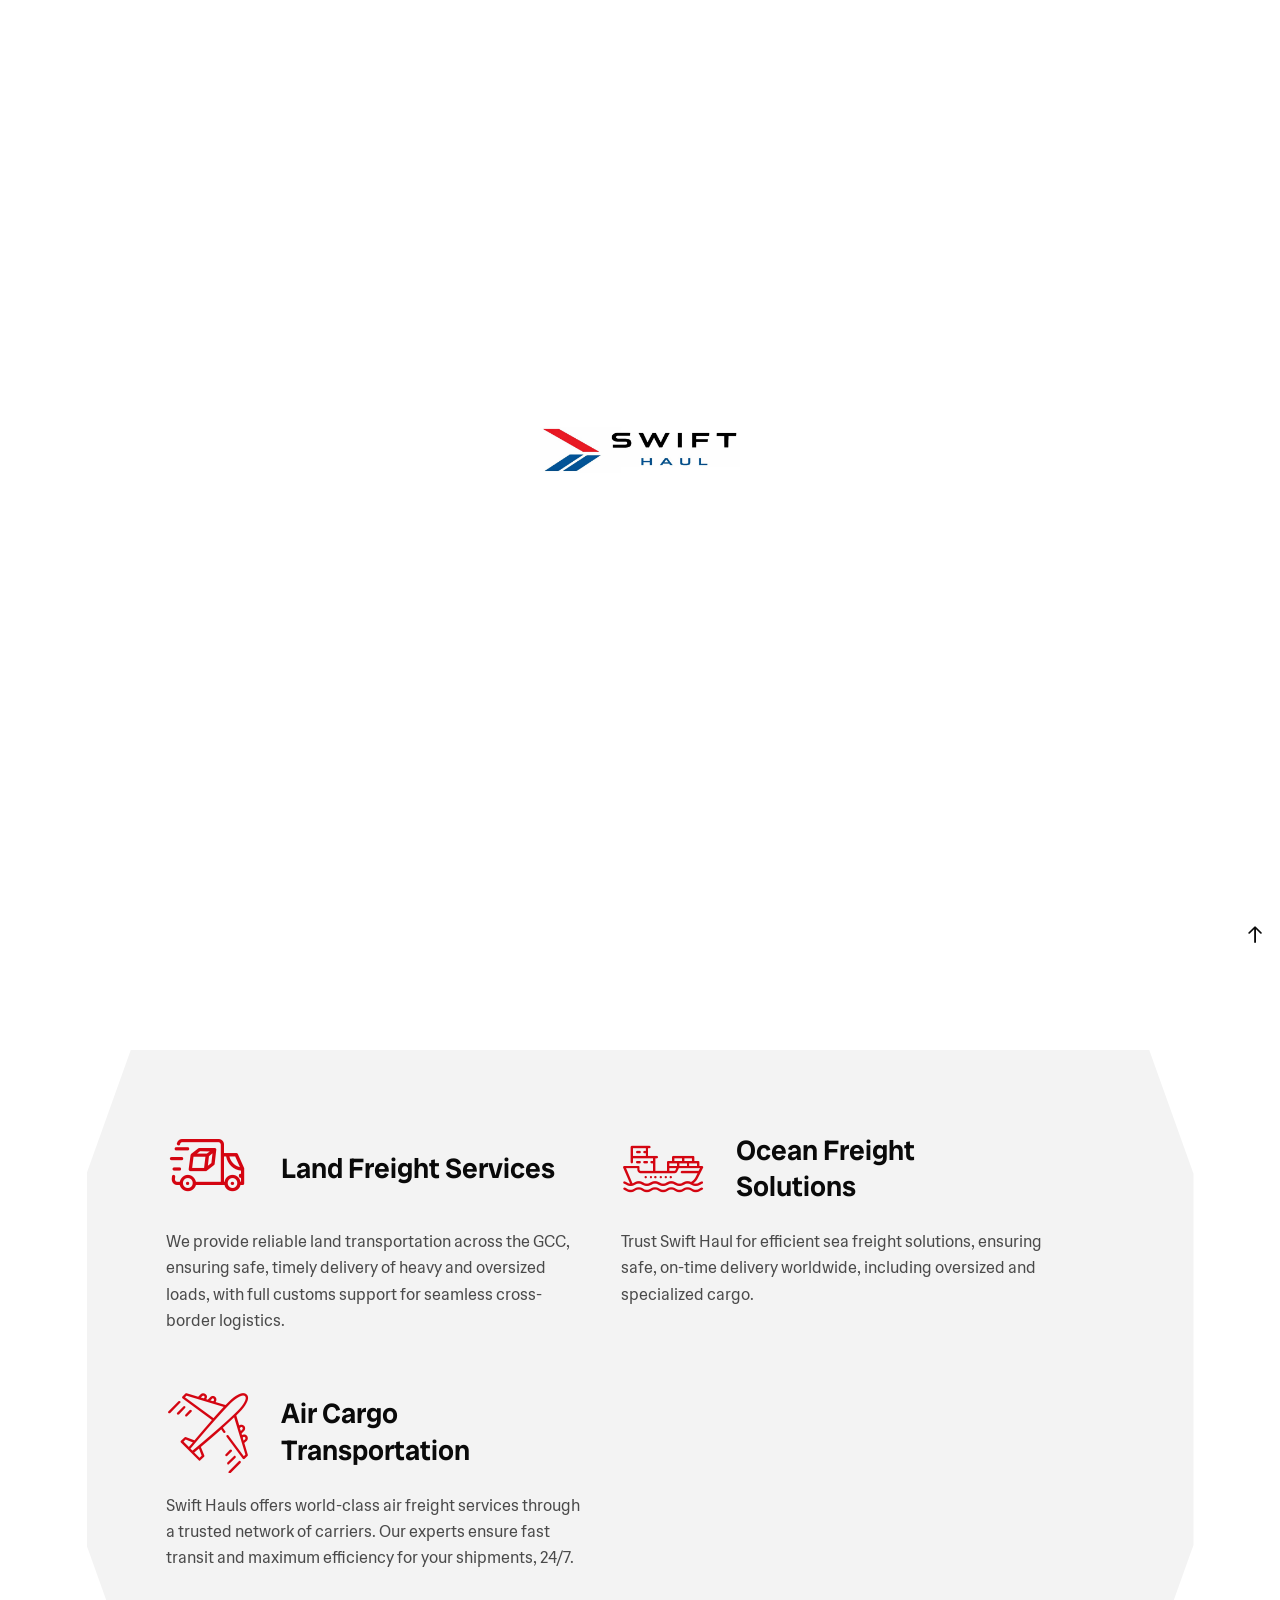
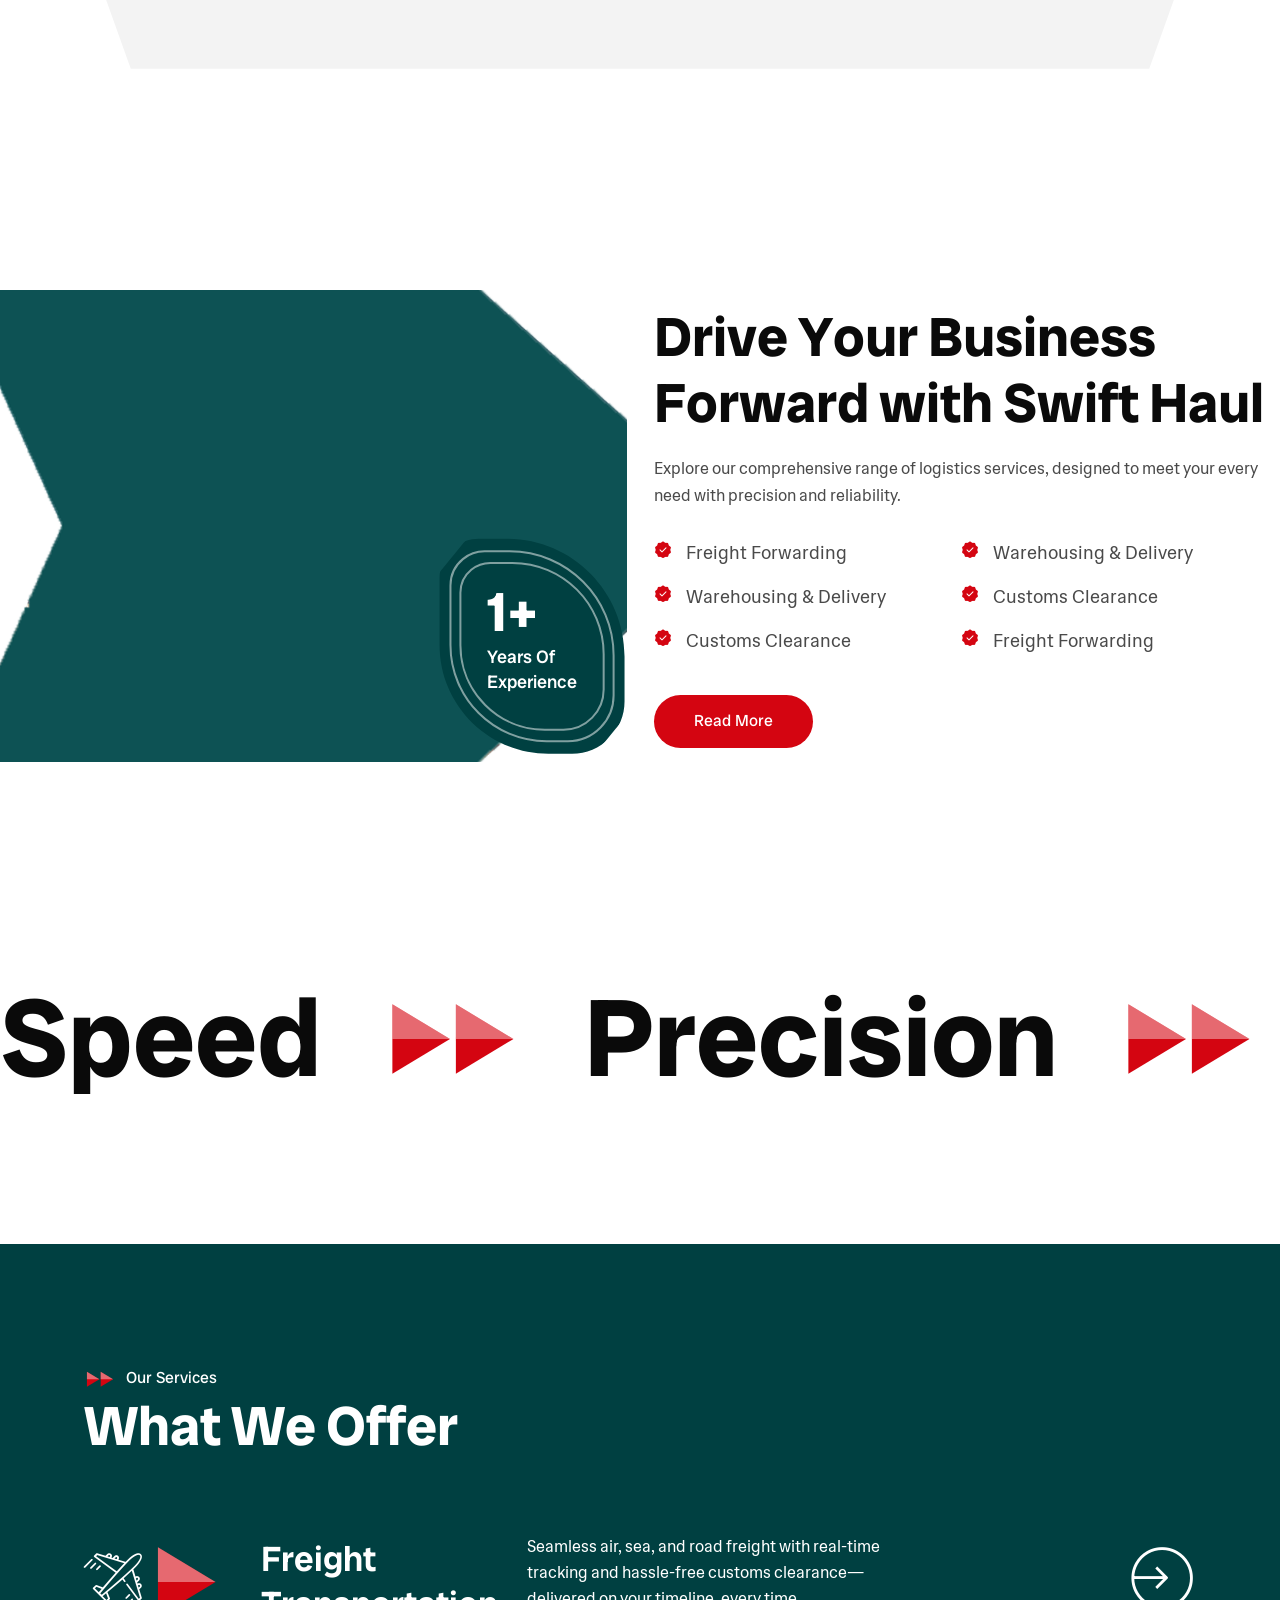
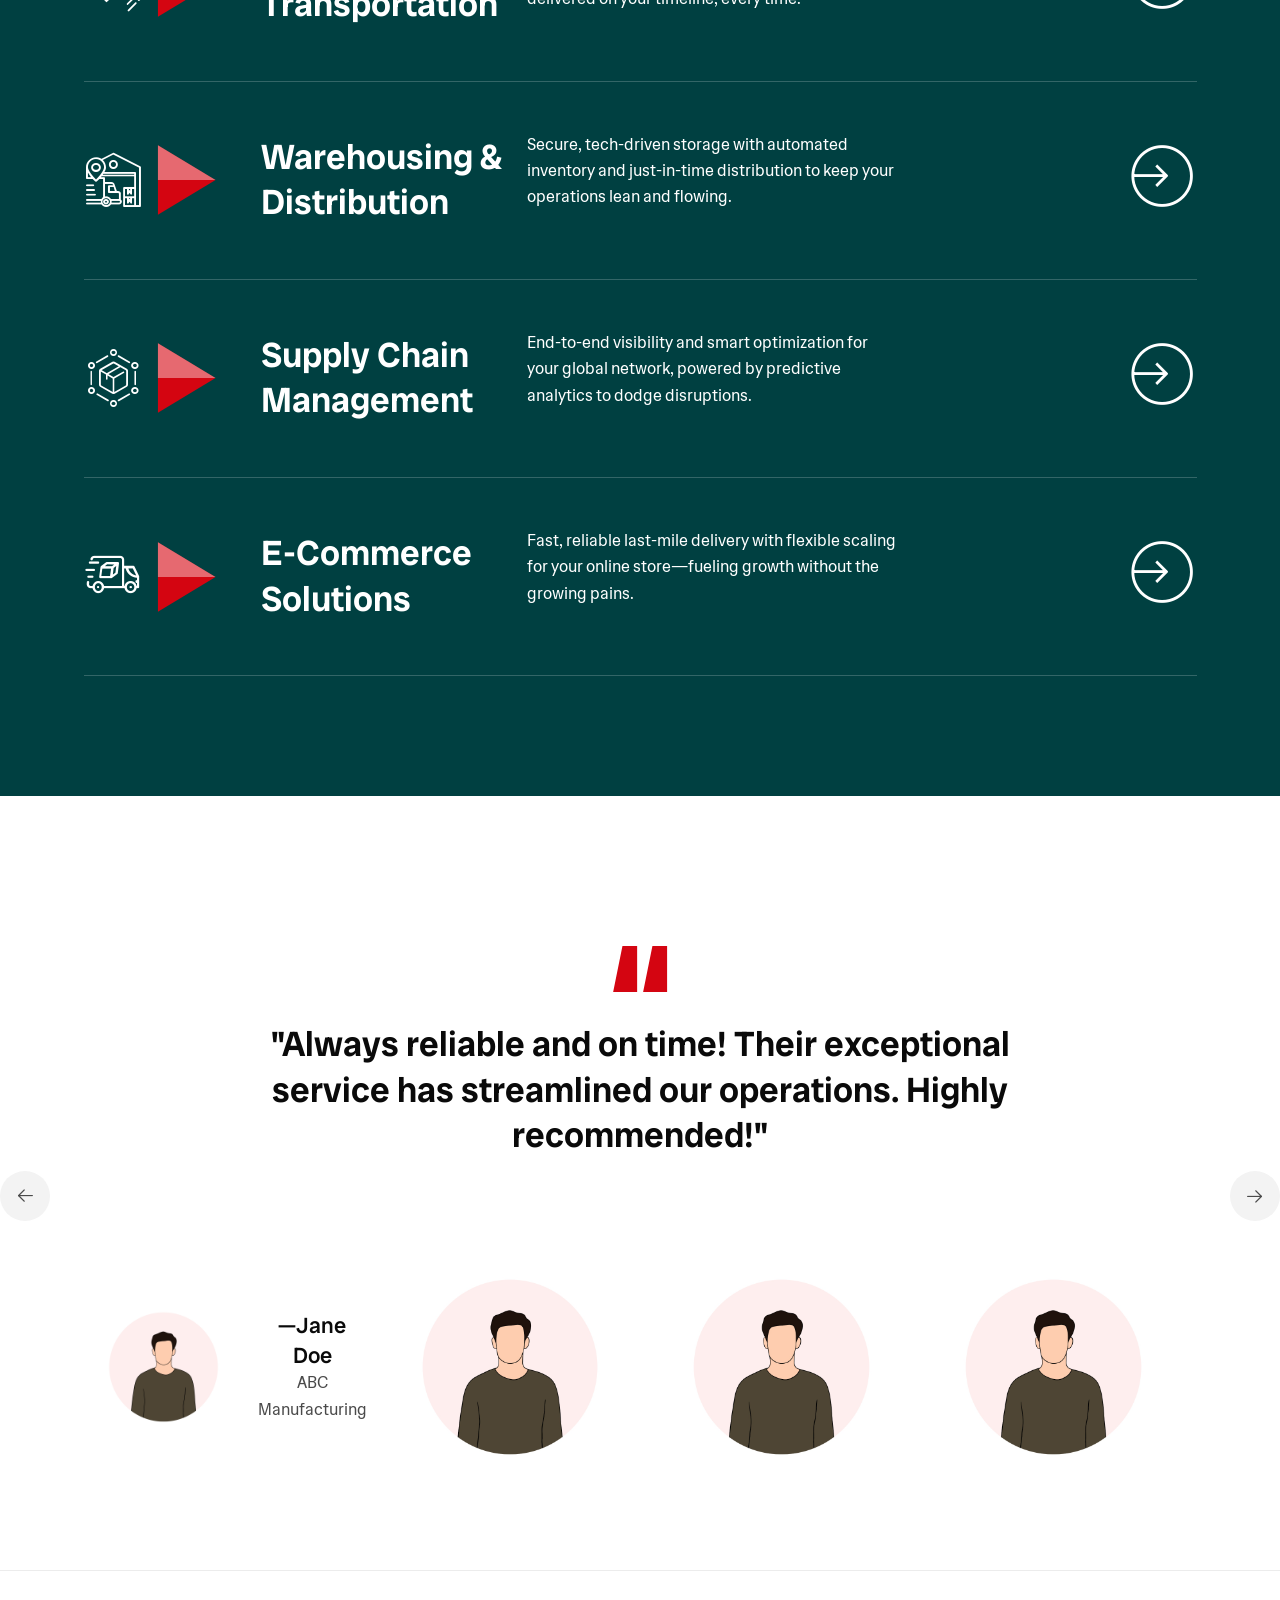
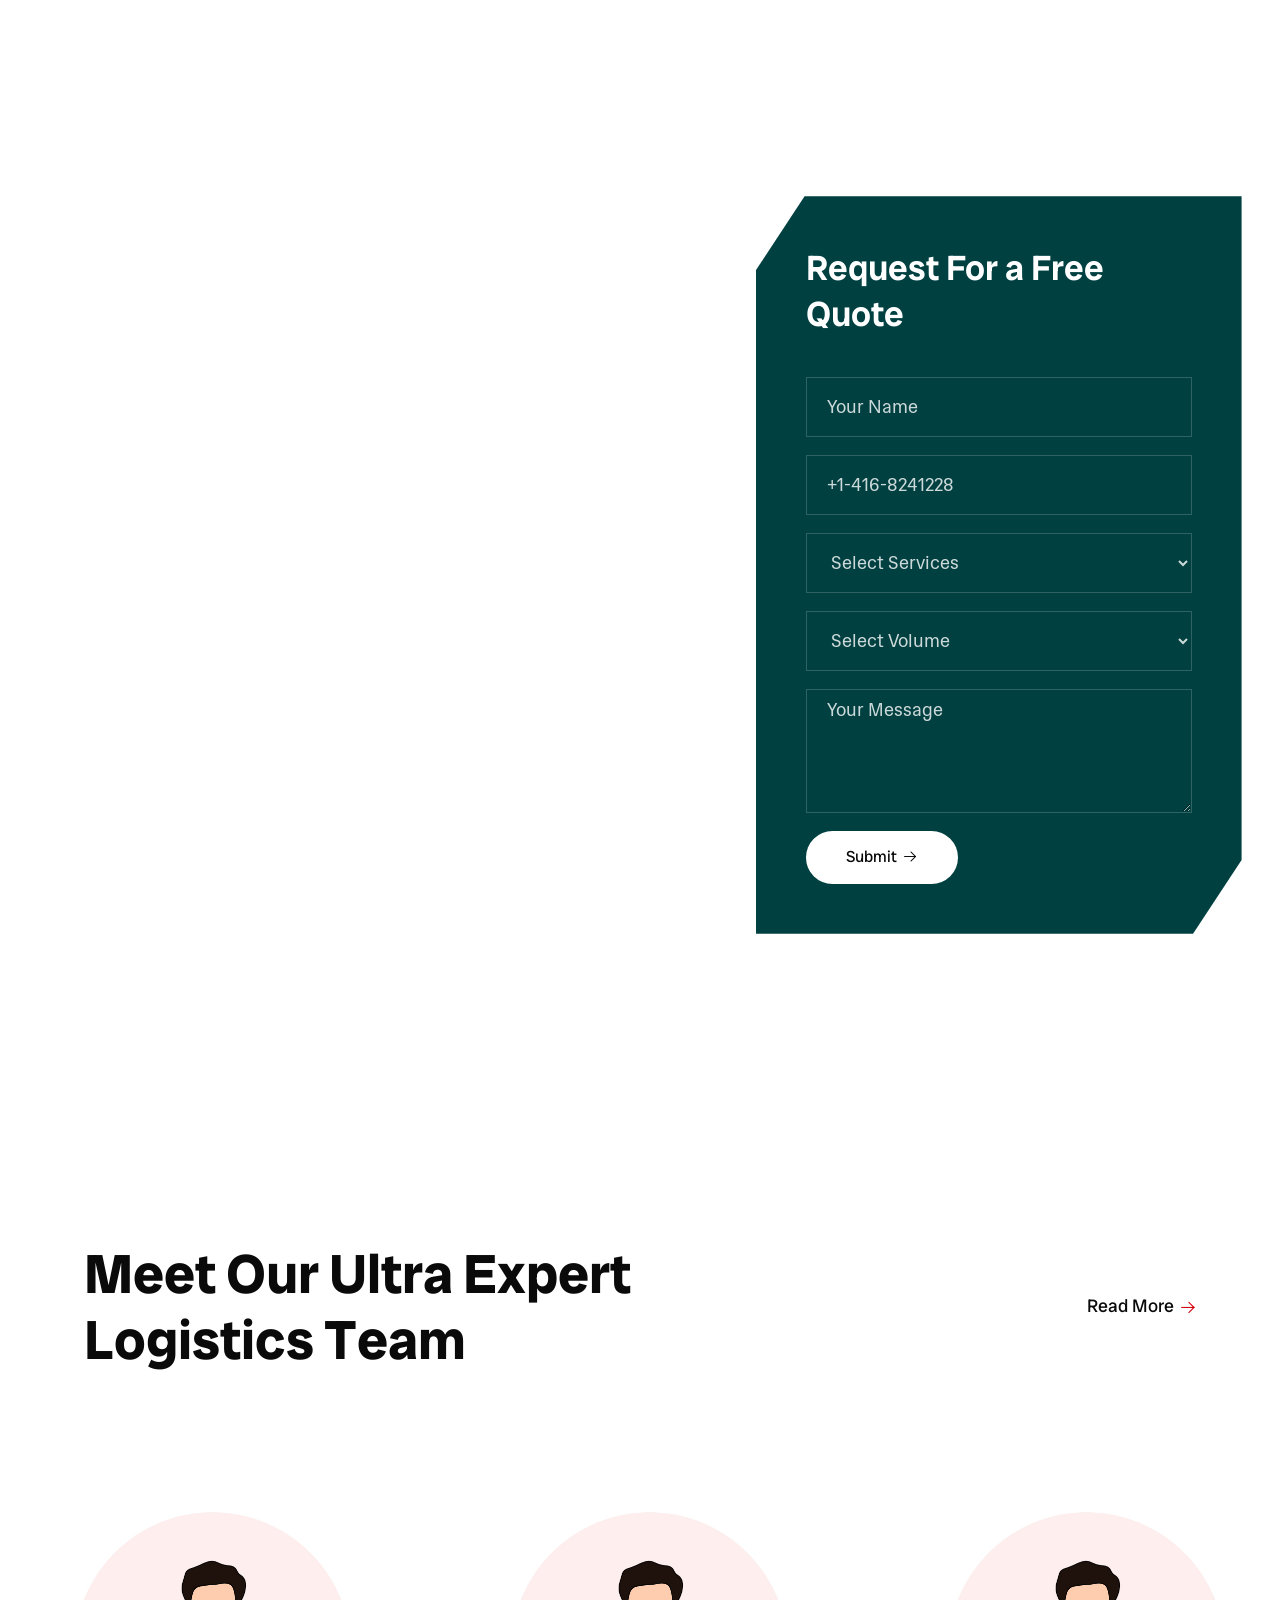
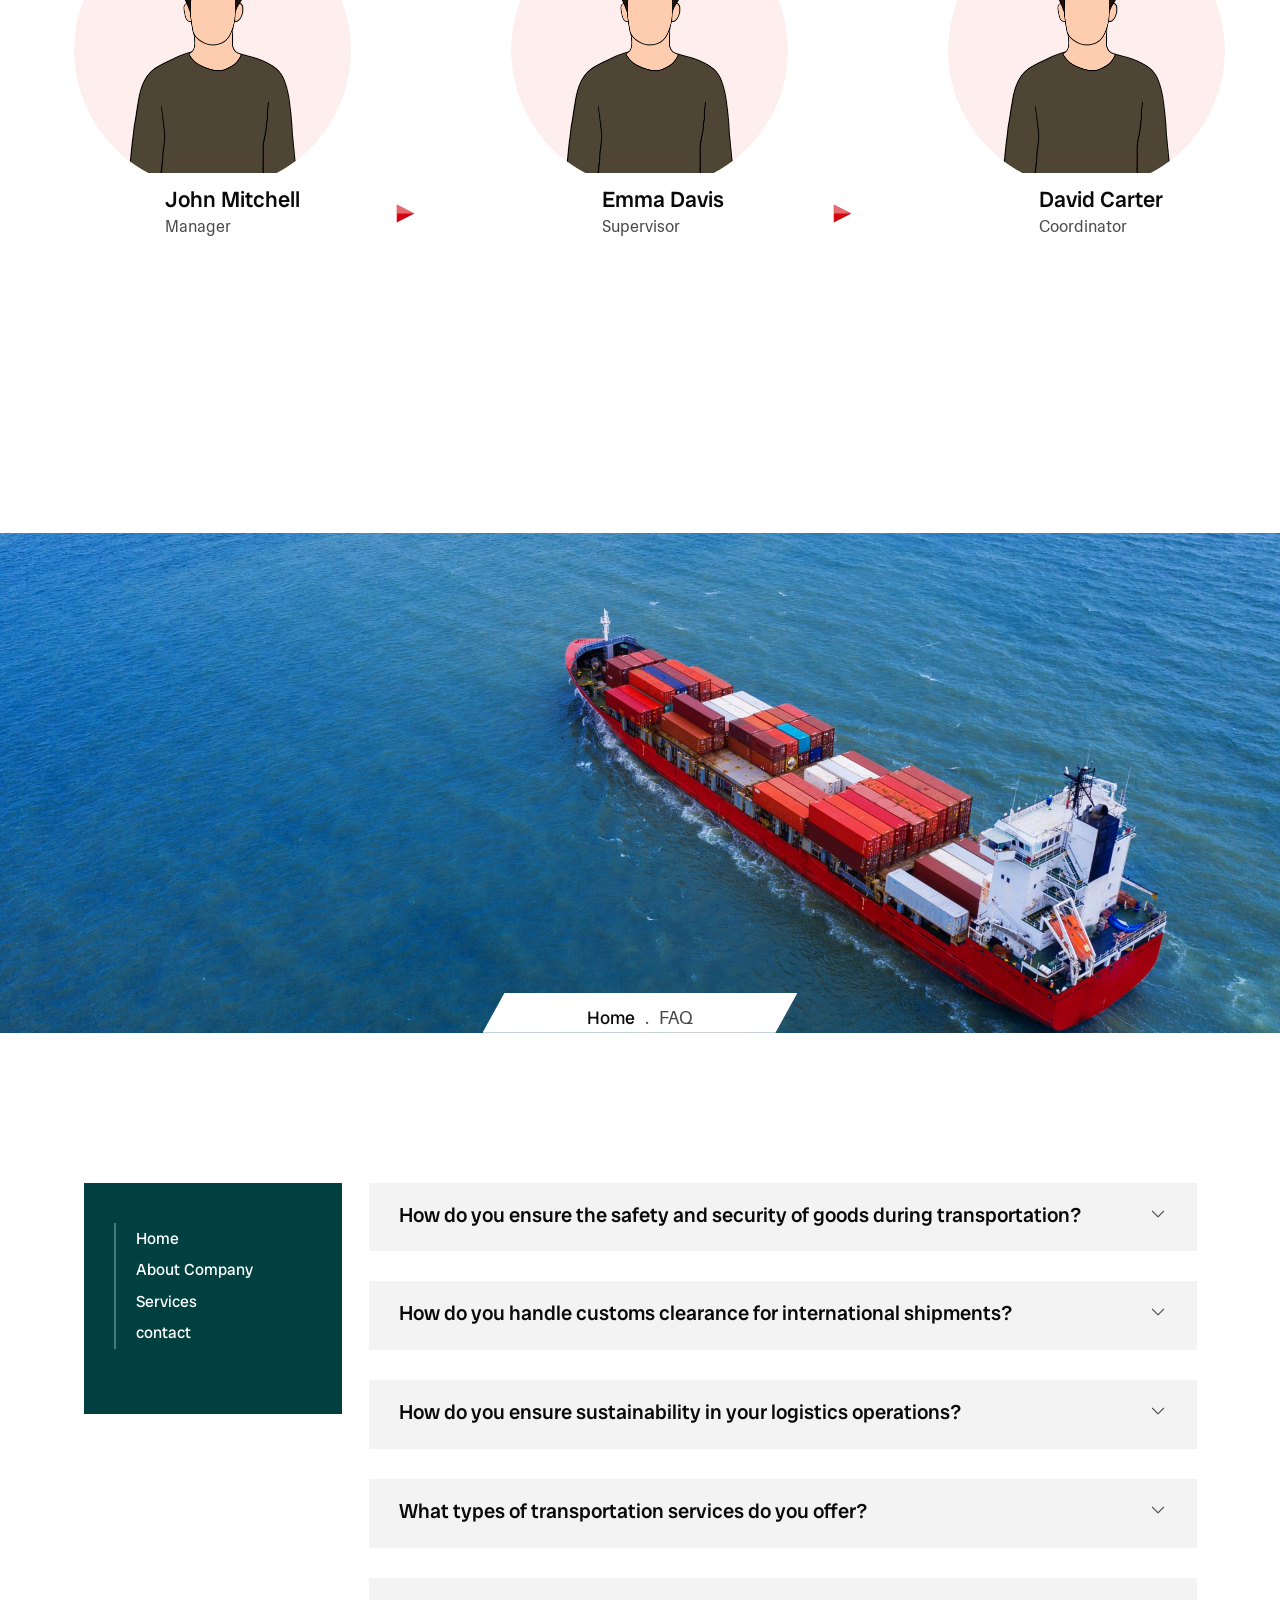
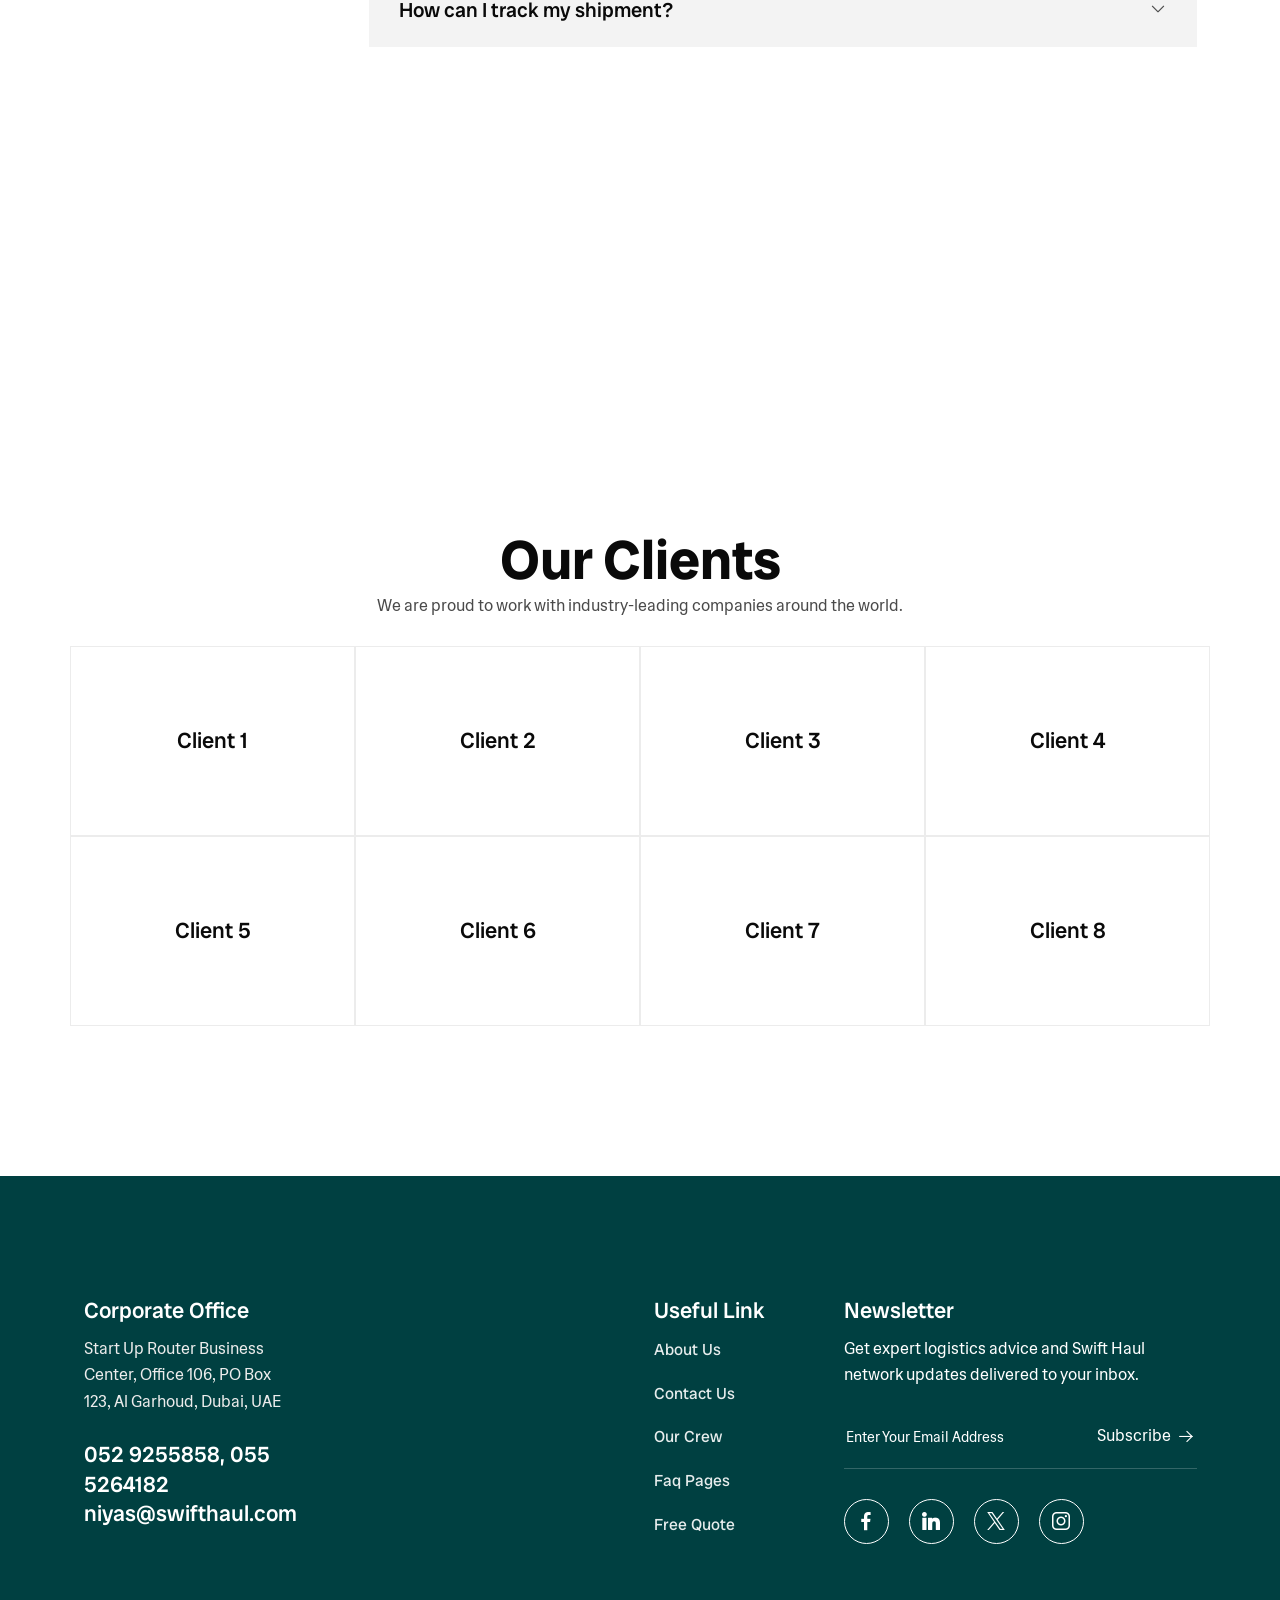
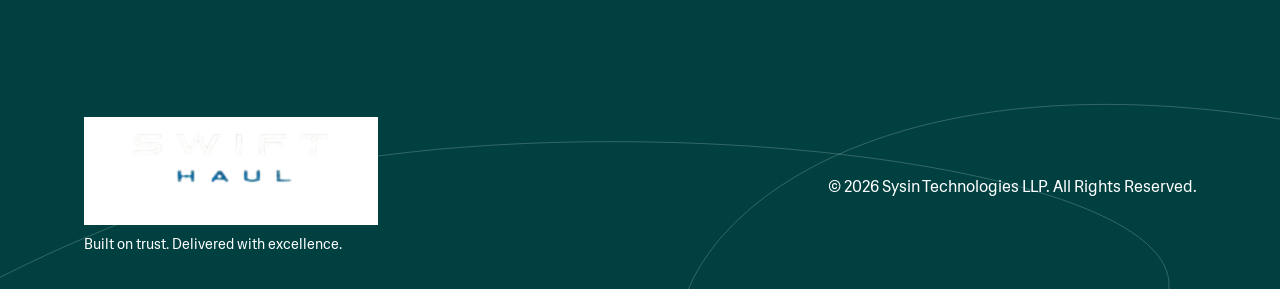
==== commit b1338fd5: "r1.6" ====
--- a/index.html
+++ b/index.html
@@ -1611,16 +1611,16 @@
                                 id="tab1-tab"
                                 class="cs-text_b_line tab active"
                               >
-                                <a href="#home"><span>Home</span></a>
+                                <a href="#"><span>Home</span></a>
                               </li>
                               <li id="tab2-tab" class="cs-text_b_line tab">
-                                <a href="#about"><span>About Company</span></a>
+                                <a href="#"><span>About Company</span></a>
                               </li>
                               <li id="tab3-tab" class="cs-text_b_line tab">
-                                <a href="#services"><span>Services</span></a>
+                                <a href="#"><span>Services</span></a>
                               </li>
                               <li id="tab4-tab" class="cs-text_b_line tab">
-                                <a href="#contact"><span>contact</span></a>
+                                <a href="#"><span>contact</span></a>
                               </li>
                             </ul>
                           </div>
